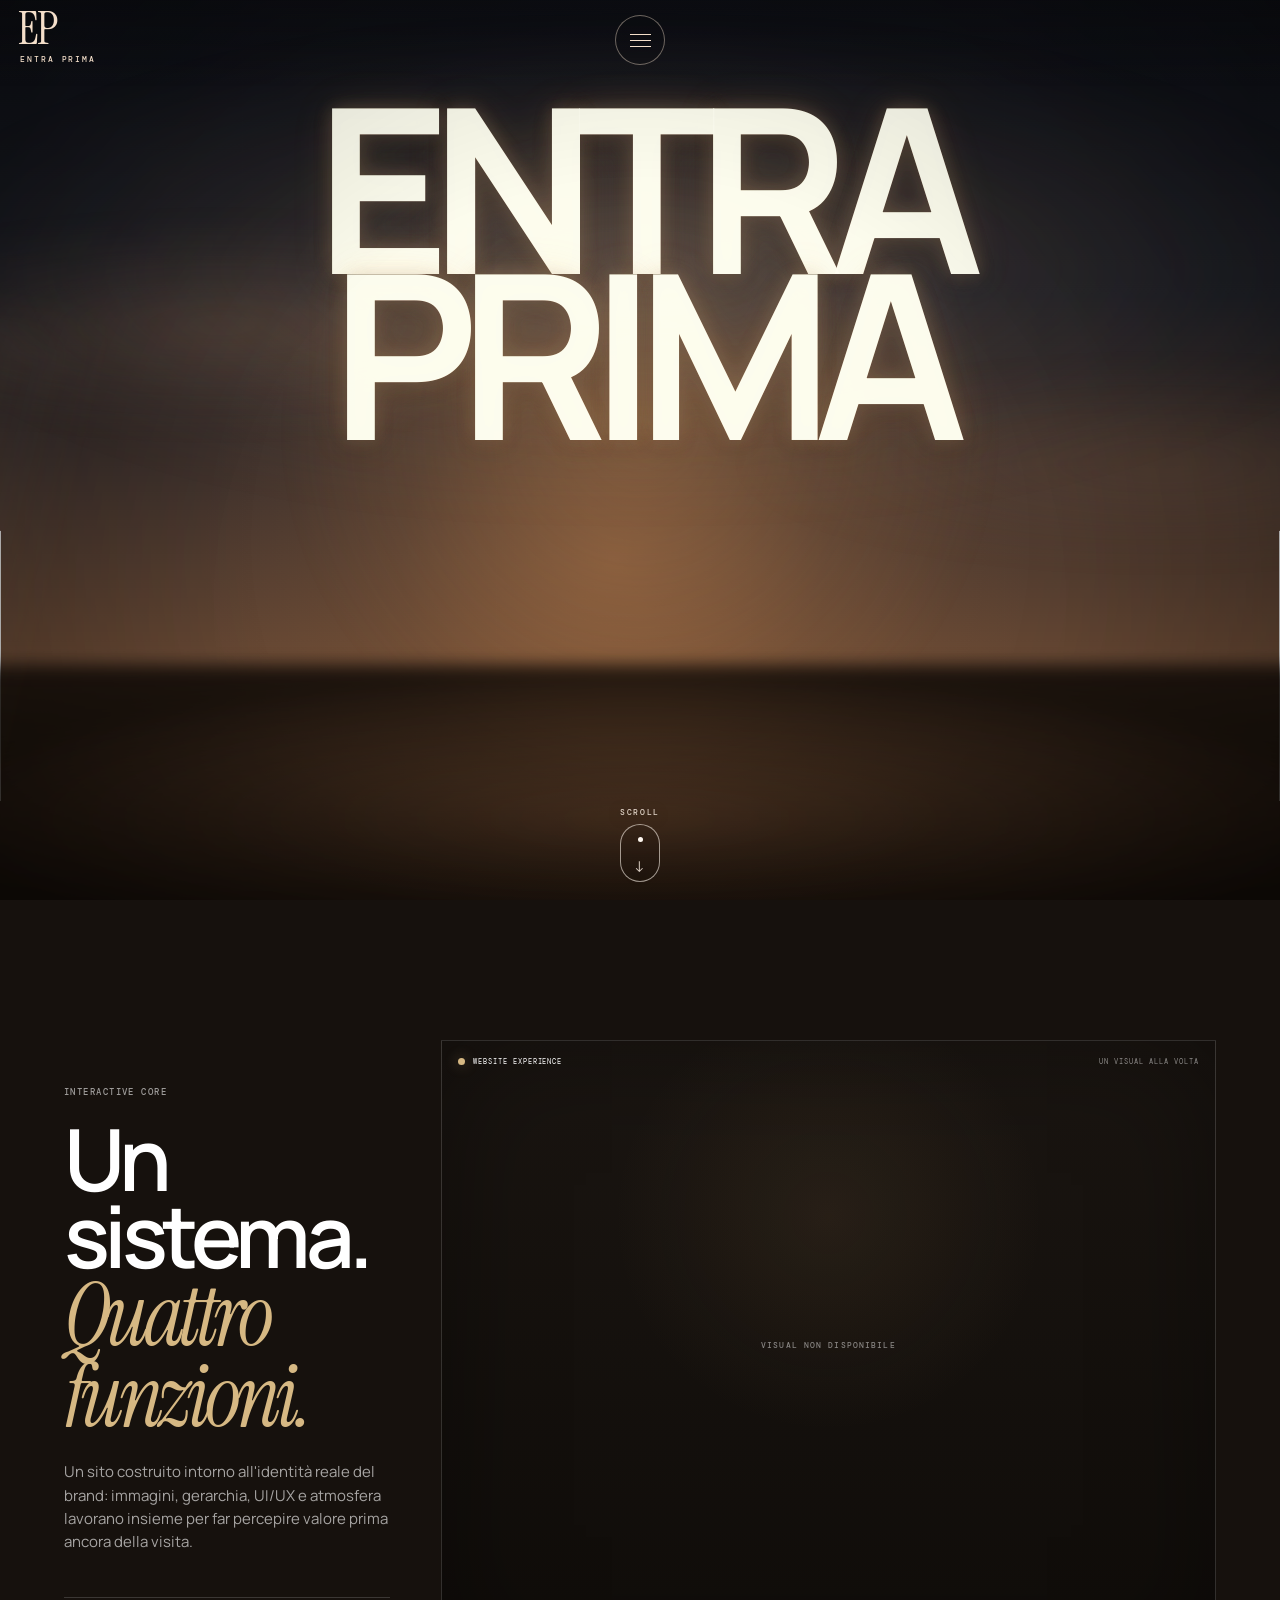
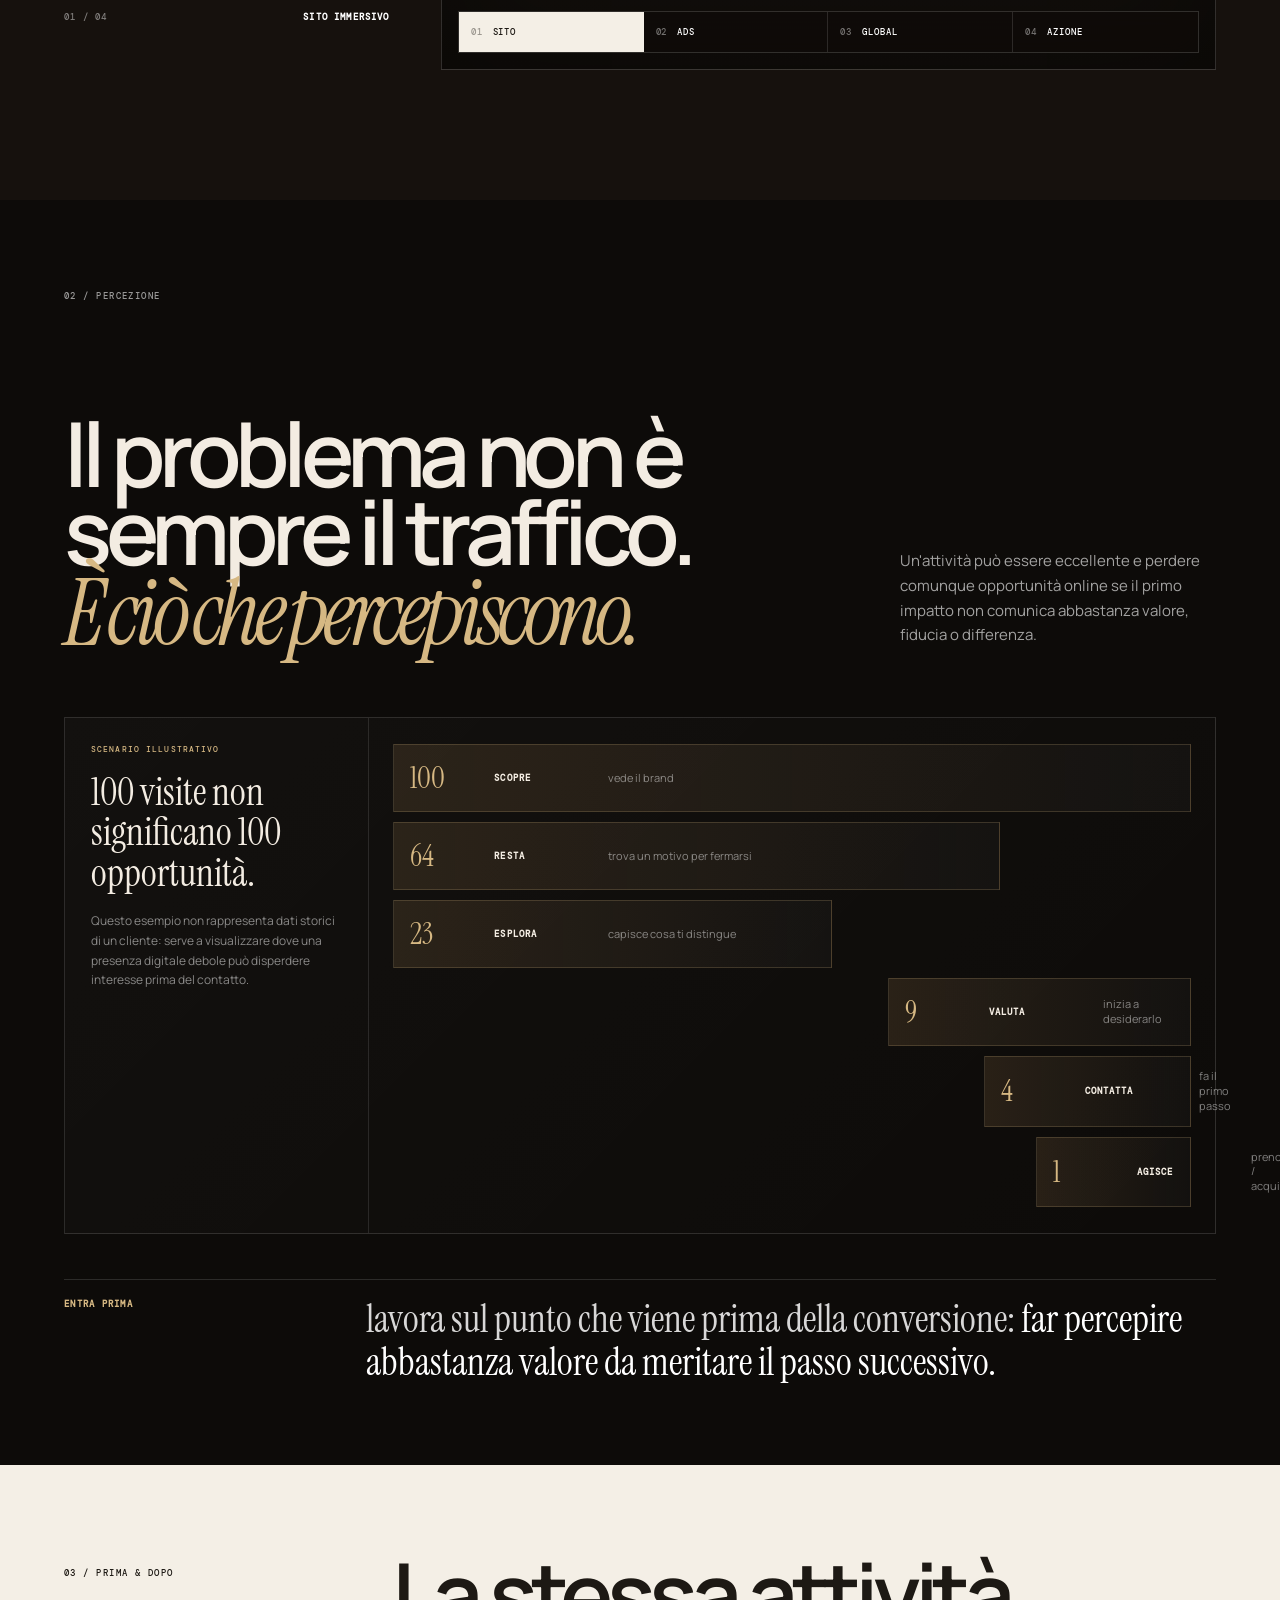
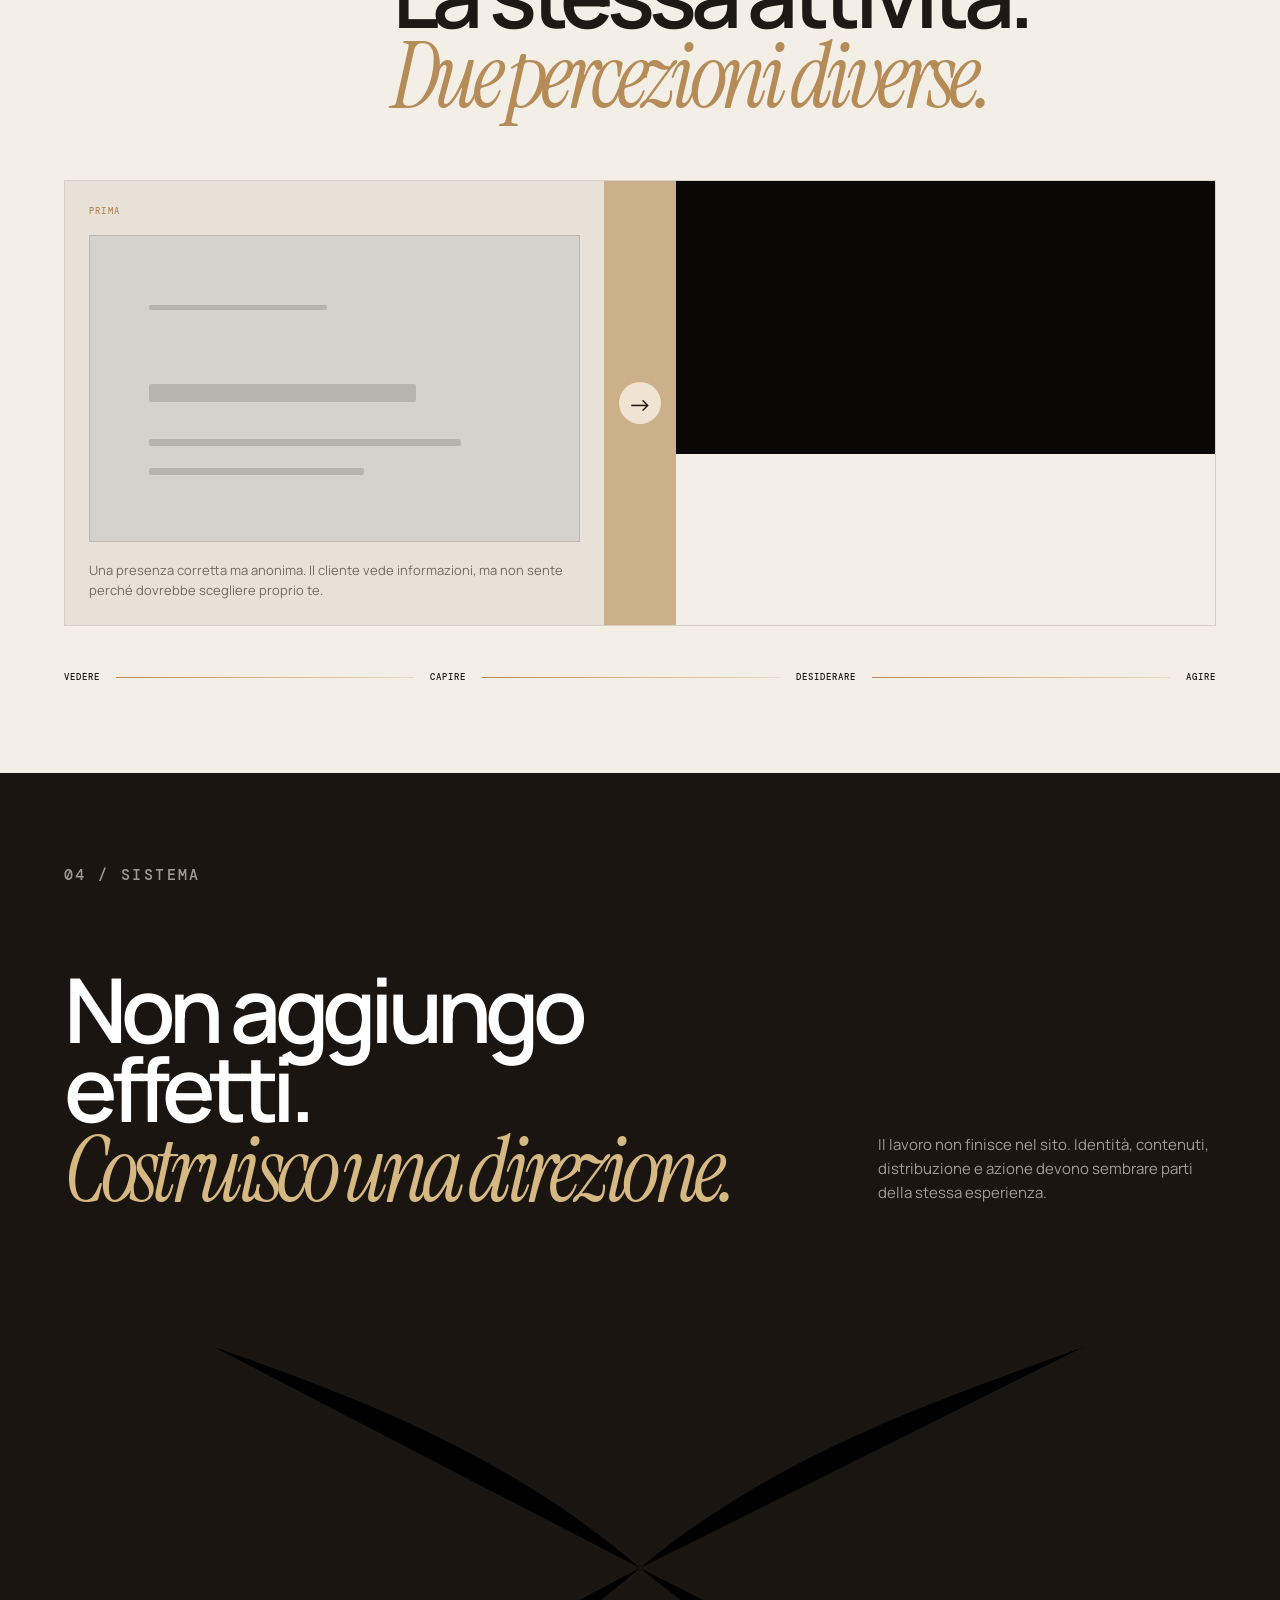
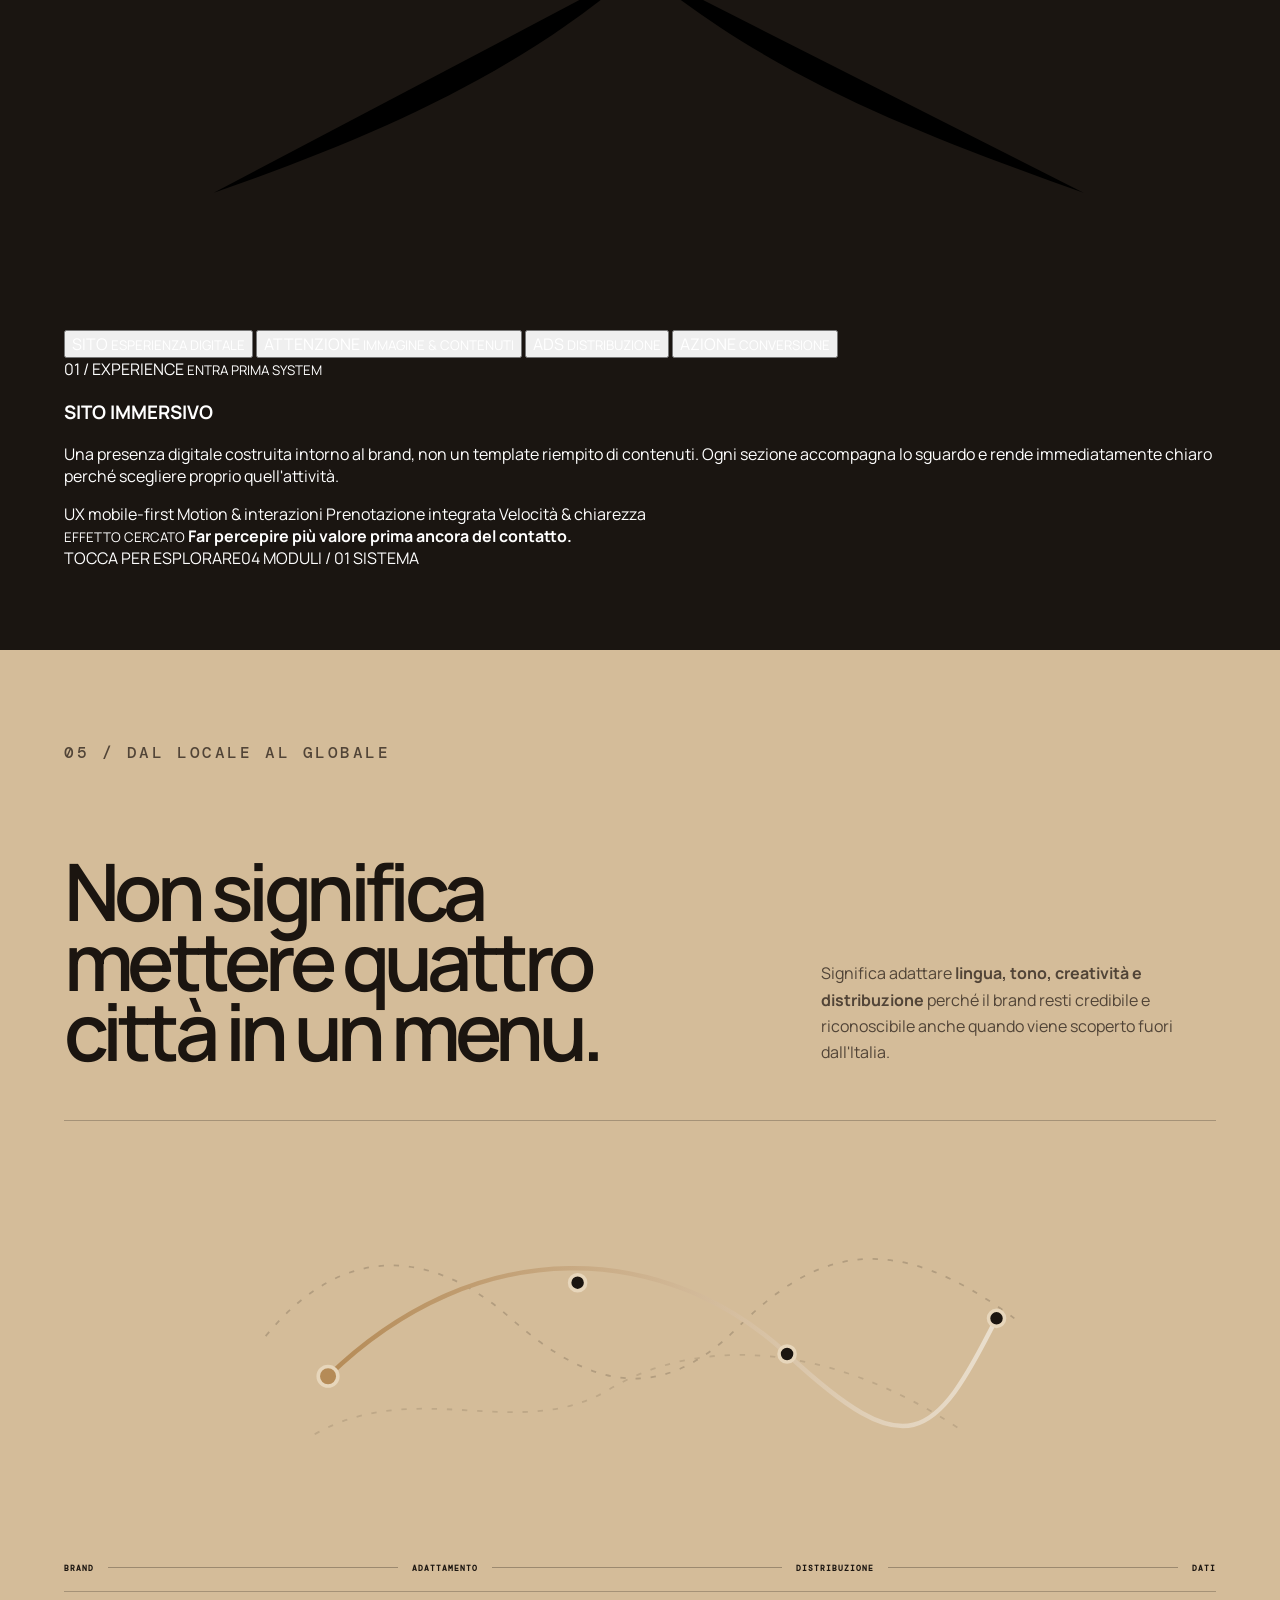
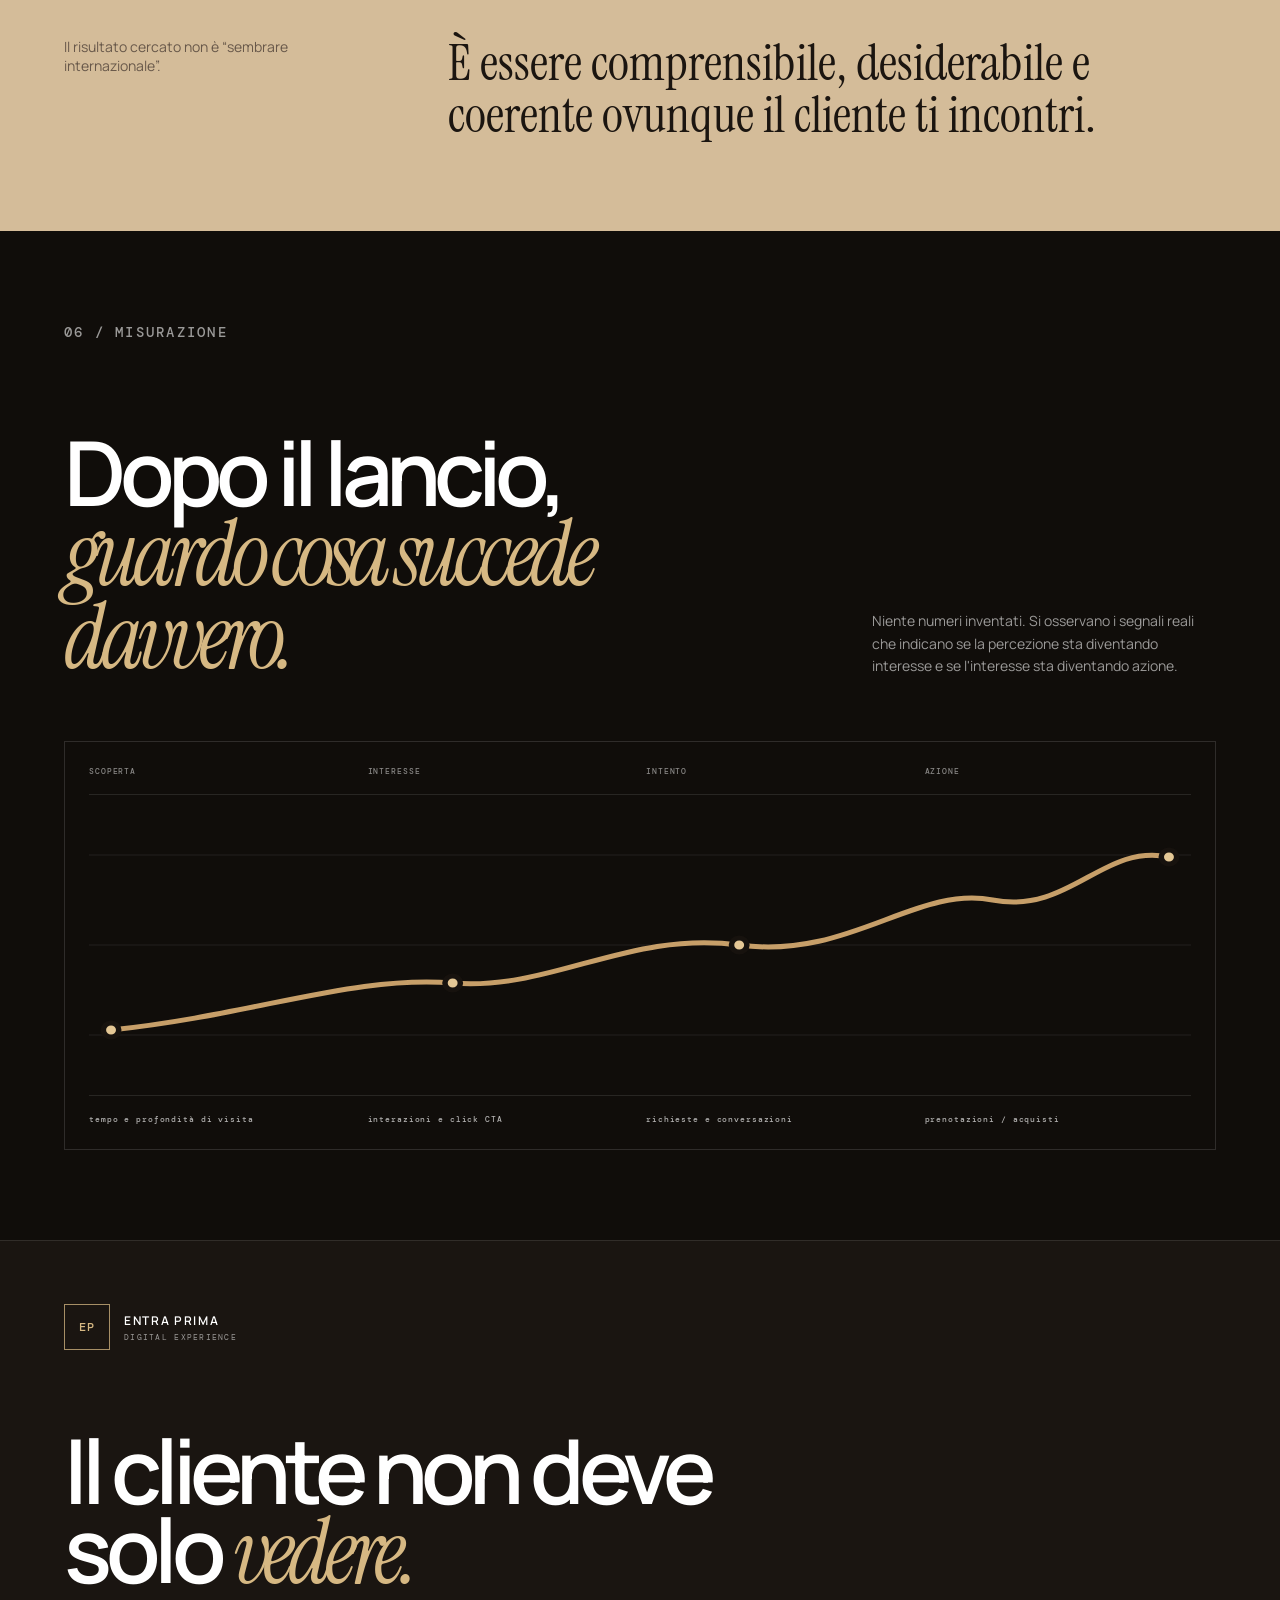
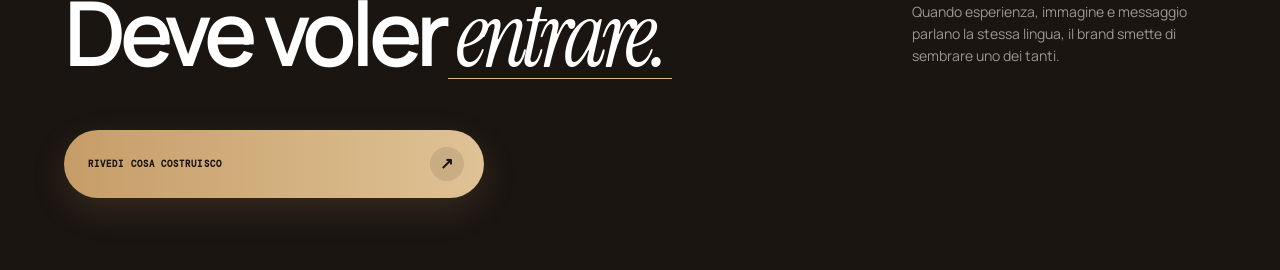
==== entra-prima-interactive-v4/index.html @ b5143c44 "feat: replace service list with interactive system atlas" ====
<!doctype html>
<html lang="it">
<head>
  <meta charset="utf-8">
  <meta name="viewport" content="width=device-width,initial-scale=1,viewport-fit=cover">
  <meta name="theme-color" content="#f6f2e9">
  <meta name="description" content="ENTRA PRIMA — siti immersivi, creatività, ADS internazionali e conversione.">
  <title>ENTRA PRIMA — Experience before arrival</title>
  <link rel="preconnect" href="https://fonts.googleapis.com">
  <link rel="preconnect" href="https://fonts.gstatic.com" crossorigin>
  <link href="https://fonts.googleapis.com/css2?family=DM+Mono:wght@300;400;500&family=Instrument+Serif:ital@0;1&family=Manrope:wght@400;500;600;700&display=swap" rel="stylesheet">
  <link rel="stylesheet" href="./styles.css">
</head>
<body>
  <header class="topbar is-over-hero">
    <a class="brand" href="#top" aria-label="ENTRA PRIMA">
      <span class="brand-mark">EP</span>
      <span class="brand-name">ENTRA PRIMA</span>
    </a>
    <div class="topbar-note"><span>DIGITAL EXPERIENCE</span><i></i><span>MILANO → WORLD</span></div>
    <button class="menu-dots" type="button" aria-expanded="false" aria-controls="menu-panel" aria-label="Apri indice">
      <span></span><span></span><span></span>
    </button>
  </header>

  <aside class="menu-panel" id="menu-panel" aria-hidden="true">
    <div class="menu-head"><span>INDICE</span><span>ENTRA PRIMA / 2026</span></div>
    <nav class="menu-links">
      <a href="#top"><span>00</span><strong>Overview</strong><small>Il primo impatto</small></a>
      <a href="#engine"><span>01</span><strong>Esperienza</strong><small>Sito / ADS / Global / Azione</small></a>
      <a href="#perception"><span>02</span><strong>Percezione</strong><small>Dove si perdono opportunità</small></a>
      <a href="#difference"><span>03</span><strong>Differenza</strong><small>Prima / Dopo ENTRA PRIMA</small></a>
      <a href="#global-story"><span>04</span><strong>Espansione</strong><small>Dal locale al riconoscibile</small></a>
      <a href="#finale"><span>05</span><strong>Impatto</strong><small>Dal vedere all'agire</small></a>
    </nav>
    <div class="menu-foot">
      <p>Non un template adattato.<br>Un sistema costruito intorno al brand.</p>
      <button type="button" data-menu-close>CHIUDI <span>×</span></button>
    </div>
  </aside>

  <main id="top">
    <section class="immersive-hero" data-immersive-hero aria-label="ENTRA PRIMA">
      <div class="immersive-hero__sky" aria-hidden="true">
        <i class="immersive-hero__cloud immersive-hero__cloud--one"></i>
        <i class="immersive-hero__cloud immersive-hero__cloud--two"></i>
        <i class="immersive-hero__glow"></i>
      </div>

      <div class="immersive-hero__word" aria-hidden="true">
        <div class="immersive-hero__word-float">
          <span>ENTRA</span>
          <span>PRIMA</span>
        </div>
      </div>

      <div class="immersive-hero__house" aria-hidden="true">
        <div class="immersive-hero__house-float">
          <img src="https://d2ol7oe51mr4n9.cloudfront.net/user_39aFzNjMLgKsNfI0IjCLA8xTUEc/5a67993d-d0b8-4005-adf7-d43a3d1e2b16.png" alt="">
        </div>
      </div>

      <div class="immersive-hero__foreground" aria-hidden="true"></div>

      <a class="immersive-hero__scroll" href="#engine" aria-label="Continua nel sito">
        <small>SCROLL</small>
        <span><i></i><b>↓</b></span>
      </a>
    </section>

    <section class="engine-section" id="engine">
      <div class="engine-copy" data-reveal>
        <p class="kicker light">INTERACTIVE CORE</p>
        <h2>Un sistema.<br><em>Quattro funzioni.</em></h2>
        <p id="mode-description">Il sito non è il contenitore finale: è il punto in cui identità, profondità e interazione diventano esperienza.</p>
        <div class="engine-mode-copy">
          <span id="mode-index">01 / 04</span>
          <strong id="mode-title">SITO IMMERSIVO</strong>
        </div>
      </div>

      <div class="engine-stage flat-stage" data-engine-stage aria-label="Visual ENTRA PRIMA">
        <div class="engine-ui">
          <div class="engine-status"><i></i><span id="engine-status-label">WEBSITE EXPERIENCE</span></div>
          <div class="engine-hint">UN VISUAL ALLA VOLTA</div>
        </div>

        <div class="flat-visual-frame">
          <div class="visual-loader" id="visual-loader">CARICAMENTO VISUAL</div>
          <img id="experience-image" alt="Visual Sito immersivo ENTRA PRIMA" decoding="async">
        </div>

        <div class="engine-modes" role="tablist" aria-label="Modalità esperienza">
          <button class="is-active" type="button" role="tab" data-mode="site"><span>01</span>SITO</button>
          <button type="button" role="tab" data-mode="ads"><span>02</span>ADS</button>
          <button type="button" role="tab" data-mode="global"><span>03</span>GLOBAL</button>
          <button type="button" role="tab" data-mode="action"><span>04</span>AZIONE</button>
        </div>
      </div>
    </section>

    <section class="perception-section" id="perception">
      <div class="perception-intro" data-reveal>
        <p class="kicker light">02 / PERCEZIONE</p>
        <h2>Il problema non è sempre il traffico.<br><em>È ciò che percepiscono.</em></h2>
        <p>Un'attività può essere eccellente e perdere comunque opportunità online se il primo impatto non comunica abbastanza valore, fiducia o differenza.</p>
      </div>

      <div class="loss-model" data-funnel data-reveal>
        <div class="loss-copy">
          <span class="micro-label">SCENARIO ILLUSTRATIVO</span>
          <strong>100 visite non significano 100 opportunità.</strong>
          <p>Questo esempio non rappresenta dati storici di un cliente: serve a visualizzare dove una presenza digitale debole può disperdere interesse prima del contatto.</p>
        </div>
        <div class="funnel-visual" aria-label="Scenario illustrativo di dispersione delle visite">
          <div class="funnel-stage" style="--stage:1;--width:100%">
            <span class="funnel-count" data-count="100">0</span>
            <b>SCOPRE</b><small>vede il brand</small>
          </div>
          <div class="funnel-stage" style="--stage:2;--width:76%">
            <span class="funnel-count" data-count="64">0</span>
            <b>RESTA</b><small>trova un motivo per fermarsi</small>
          </div>
          <div class="funnel-stage" style="--stage:3;--width:55%">
            <span class="funnel-count" data-count="23">0</span>
            <b>ESPLORA</b><small>capisce cosa ti distingue</small>
          </div>
          <div class="funnel-stage" style="--stage:4;--width:38%">
            <span class="funnel-count" data-count="9">0</span>
            <b>VALUTA</b><small>inizia a desiderarlo</small>
          </div>
          <div class="funnel-stage" style="--stage:5;--width:26%">
            <span class="funnel-count" data-count="4">0</span>
            <b>CONTATTA</b><small>fa il primo passo</small>
          </div>
          <div class="funnel-stage" style="--stage:6;--width:16%">
            <span class="funnel-count" data-count="1">0</span>
            <b>AGISCE</b><small>prenota / acquista</small>
          </div>
        </div>
      </div>

      <div class="perception-statement" data-reveal>
        <span>ENTRA PRIMA</span>
        <p>lavora sul punto che viene prima della conversione: <strong>far percepire abbastanza valore da meritare il passo successivo.</strong></p>
      </div>
    </section>

    <section class="difference-section" id="difference">
      <div class="difference-head" data-reveal>
        <p class="kicker">03 / PRIMA & DOPO</p>
        <h2>La stessa attività.<br><em>Due percezioni diverse.</em></h2>
      </div>

      <div class="before-after" data-reveal>
        <article class="before-panel">
          <span class="ba-label">PRIMA</span>
          <div class="generic-screen">
            <span class="generic-nav"></span>
            <span class="generic-title"></span>
            <span class="generic-copy"></span>
            <span class="generic-copy short"></span>
            <span class="generic-button"></span>
          </div>
          <p>Una presenza corretta ma anonima. Il cliente vede informazioni, ma non sente perché dovrebbe scegliere proprio te.</p>
        </article>

        <div class="ba-axis" aria-hidden="true">
          <span>→</span>
        </div>

        <article class="after-panel after-panel--video-only">
          <div class="after-video-only">
            <video
              src="https://d2ol7oe51mr4n9.cloudfront.net/user_39aFzNjMLgKsNfI0IjCLA8xTUEc/f4edb58c-a2a3-4638-a765-0e683483fbd3.mp4"
              autoplay
              muted
              loop
              playsinline
              webkit-playsinline
              preload="auto"
              disablepictureinpicture
              disableremoteplayback
              aria-label="Esperienza web immersiva ENTRA PRIMA"
            ></video>
          </div>
        </article>
      </div>

      <div class="difference-line" data-reveal>
        <span>VEDERE</span><i></i><span>CAPIRE</span><i></i><span>DESIDERARE</span><i></i><span>AGIRE</span>
      </div>
    </section>

    <section class="brand-system-section" id="brand-system">
      <div class="brand-system-copy" data-reveal>
        <p class="kicker light">04 / SISTEMA</p>
        <h2>Non aggiungo effetti.<br><em>Costruisco una direzione.</em></h2>
        <p>Il lavoro non finisce nel sito. Identità, contenuti, distribuzione e azione devono sembrare parti della stessa esperienza.</p>
      </div>

      <div class="system-atlas" data-system-atlas data-reveal>
        <div class="system-atlas__ambient" aria-hidden="true"></div>

        <svg class="system-atlas__links" viewBox="0 0 1000 620" preserveAspectRatio="none" aria-hidden="true">
          <path d="M500 310 C390 215 265 165 130 118"/>
          <path d="M500 310 C620 210 755 166 885 118"/>
          <path d="M500 310 C390 405 265 458 130 505"/>
          <path d="M500 310 C620 410 755 458 885 505"/>
        </svg>

        <button class="system-node system-node--site is-active" type="button" data-system-node="site" aria-pressed="true">
          <span>SITO</span>
          <small>ESPERIENZA DIGITALE</small>
        </button>

        <button class="system-node system-node--attention" type="button" data-system-node="attention" aria-pressed="false">
          <span>ATTENZIONE</span>
          <small>IMMAGINE & CONTENUTI</small>
        </button>

        <button class="system-node system-node--ads" type="button" data-system-node="ads" aria-pressed="false">
          <span>ADS</span>
          <small>DISTRIBUZIONE</small>
        </button>

        <button class="system-node system-node--action" type="button" data-system-node="action" aria-pressed="false">
          <span>AZIONE</span>
          <small>CONVERSIONE</small>
        </button>

        <article class="system-core" data-system-core>
          <div class="system-core__head">
            <span data-system-index>01 / EXPERIENCE</span>
            <i></i>
            <small>ENTRA PRIMA SYSTEM</small>
          </div>

          <h3 data-system-title>SITO IMMERSIVO</h3>
          <p data-system-description>Una presenza digitale costruita intorno al brand, non un template riempito di contenuti. Ogni sezione accompagna lo sguardo e rende immediatamente chiaro perché scegliere proprio quell'attività.</p>

          <div class="system-core__details" data-system-details>
            <span>UX mobile-first</span>
            <span>Motion & interazioni</span>
            <span>Prenotazione integrata</span>
            <span>Velocità & chiarezza</span>
          </div>

          <div class="system-core__outcome">
            <small>EFFETTO CERCATO</small>
            <strong data-system-outcome>Far percepire più valore prima ancora del contatto.</strong>
          </div>

          <div class="system-core__pulse" aria-hidden="true"><i></i><i></i><i></i></div>
        </article>

        <div class="system-atlas__hint" aria-hidden="true">
          <span>TOCCA PER ESPLORARE</span><i></i><span>04 MODULI / 01 SISTEMA</span>
        </div>
      </div>
    </section>

    <section class="global-story-section" id="global-story">
      <div class="global-story-copy" data-reveal>
        <p class="kicker">05 / DAL LOCALE AL GLOBALE</p>
        <h2>Non significa mettere quattro città in un menu.</h2>
        <p>Significa adattare <strong>lingua, tono, creatività e distribuzione</strong> perché il brand resti credibile e riconoscibile anche quando viene scoperto fuori dall'Italia.</p>
      </div>

      <div class="global-diagram" data-global-diagram data-reveal>
        <svg viewBox="0 0 1000 460" role="img" aria-label="Percorso di espansione internazionale del brand">
          <defs>
            <linearGradient id="route" x1="0" x2="1">
              <stop offset="0" stop-color="#b58b57"/>
              <stop offset="1" stop-color="#eadfce"/>
            </linearGradient>
          </defs>
          <path class="world-line" d="M80 210 C170 100 270 115 355 190 S520 290 610 200 785 90 920 190"/>
          <path class="world-line secondary" d="M135 320 C250 255 365 330 465 270 S710 215 860 315"/>
          <path class="route-line" d="M150 255 C320 90 530 105 665 230 S830 330 900 190"/>
          <circle class="route-node origin" cx="150" cy="255" r="11"/>
          <circle class="route-node" cx="430" cy="150" r="9"/>
          <circle class="route-node" cx="665" cy="230" r="9"/>
          <circle class="route-node" cx="900" cy="190" r="9"/>
        </svg>
        <div class="global-caption">
          <strong>BRAND</strong><span>→</span><strong>ADATTAMENTO</strong><span>→</span><strong>DISTRIBUZIONE</strong><span>→</span><strong>DATI</strong>
        </div>

        <div class="global-mobile-steps" aria-label="Percorso di espansione internazionale">
          <article><span>01</span><strong>BRAND</strong><small>Identità e posizionamento di partenza.</small></article>
          <article><span>02</span><strong>ADATTAMENTO</strong><small>Lingua, tono e creatività per il mercato.</small></article>
          <article><span>03</span><strong>DISTRIBUZIONE</strong><small>Il messaggio raggiunge il pubblico giusto.</small></article>
          <article><span>04</span><strong>DATI</strong><small>Si osserva cosa genera interesse e azione.</small></article>
        </div>
      </div>

      <div class="global-impact" data-reveal>
        <p>Il risultato cercato non è “sembrare internazionale”.</p>
        <strong>È essere comprensibile, desiderabile e coerente ovunque il cliente ti incontri.</strong>
      </div>
    </section>

    <section class="measurement-section" id="measurement">
      <div class="measurement-copy" data-reveal>
        <p class="kicker light">06 / MISURAZIONE</p>
        <h2>Dopo il lancio,<br><em>guardo cosa succede davvero.</em></h2>
        <p>Niente numeri inventati. Si osservano i segnali reali che indicano se la percezione sta diventando interesse e se l'interesse sta diventando azione.</p>
      </div>

      <div class="signal-chart" data-chart data-reveal>
        <div class="signal-axis"><span>SCOPERTA</span><span>INTERESSE</span><span>INTENTO</span><span>AZIONE</span></div>
        <svg viewBox="0 0 1000 300" preserveAspectRatio="none" aria-hidden="true">
          <path class="chart-grid" d="M0 60 H1000 M0 150 H1000 M0 240 H1000"/>
          <path class="chart-line" d="M20 235 C150 220 240 180 330 188 S490 135 590 150 750 90 820 105 920 48 980 62"/>
          <circle class="chart-dot" cx="20" cy="235" r="7"/>
          <circle class="chart-dot" cx="330" cy="188" r="7"/>
          <circle class="chart-dot" cx="590" cy="150" r="7"/>
          <circle class="chart-dot" cx="980" cy="62" r="7"/>
        </svg>
        <div class="signal-metrics">
          <span>tempo e profondità di visita</span>
          <span>interazioni e click CTA</span>
          <span>richieste e conversazioni</span>
          <span>prenotazioni / acquisti</span>
        </div>
      </div>

      <div class="signal-mobile" aria-label="Segnali osservati dopo il lancio">
        <article style="--signal:42%">
          <span>01</span><div><strong>SCOPERTA</strong><small>Tempo e profondità di visita</small></div><i></i>
        </article>
        <article style="--signal:61%">
          <span>02</span><div><strong>INTERESSE</strong><small>Interazioni e click sulle CTA</small></div><i></i>
        </article>
        <article style="--signal:78%">
          <span>03</span><div><strong>INTENTO</strong><small>Richieste e conversazioni</small></div><i></i>
        </article>
        <article style="--signal:92%">
          <span>04</span><div><strong>AZIONE</strong><small>Prenotazioni e acquisti</small></div><i></i>
        </article>
      </div>
    </section>

    <section class="finale-section" id="finale">
      <div class="finale-logo" data-reveal>
        <span class="finale-mark">EP</span>
        <div><strong>ENTRA PRIMA</strong><small>DIGITAL EXPERIENCE</small></div>
      </div>

      <div class="finale-copy" data-reveal>
        <h2>Il cliente non deve solo <em>vedere.</em><br>Deve voler <span>entrare.</span></h2>
        <p>Quando esperienza, immagine e messaggio parlano la stessa lingua, il brand smette di sembrare uno dei tanti.</p>
      </div>

      <a class="finale-cta" href="#engine" data-reveal>
        <span>RIVEDI COSA COSTRUISCO</span>
        <i>↗</i>
      </a>
    </section>

  </main>

  <script type="module" src="./script.js"></script>
</body>
</html>
---- entra-prima-interactive-v4/styles.css ----
:root{
  --paper:#f4efe6;
  --paper2:#fbf8f2;
  --ink:#1d1914;
  --ink2:#2b241b;
  --brown:#2b2118;
  --brown2:#16110d;
  --brass:#b58b57;
  --brass2:#d6b883;
  --olive:#78806b;
  --cream:#eadfce;
  --muted:#756a5d;
  --line:rgba(35,27,20,.14);
  --lightline:rgba(255,255,255,.16);
  --ease:cubic-bezier(.22,.8,.2,1);
  --header:72px
}
*{box-sizing:border-box}
html{background:var(--paper);color:var(--ink);scroll-behavior:smooth;overflow-x:clip}
body{margin:0;background:var(--paper);font-family:Manrope,system-ui,sans-serif;overflow-x:clip;color:var(--ink)}
body.menu-open{overflow:hidden}
a{color:inherit;text-decoration:none}
button{font:inherit;color:inherit}
::selection{background:var(--brass);color:#fff}

.topbar{position:fixed;z-index:90;top:0;left:0;right:0;height:var(--header);display:grid;grid-template-columns:1fr auto 1fr;align-items:center;padding:0 26px;border-bottom:1px solid var(--line);background:rgba(244,239,230,.9);backdrop-filter:blur(18px);-webkit-backdrop-filter:blur(18px)}
.brand{display:flex;align-items:center;gap:12px;width:max-content}
.brand-mark{width:36px;height:36px;background:var(--ink);color:#fff;display:grid;place-items:center;font:500 10px DM Mono,monospace;letter-spacing:.08em}
.brand-name{font-size:12px;font-weight:700;letter-spacing:.1em}
.topbar-note{display:flex;align-items:center;gap:12px;font:400 9px DM Mono,monospace;letter-spacing:.14em}
.topbar-note i{width:34px;height:1px;background:var(--ink);opacity:.28}
.menu-dots{justify-self:end;width:44px;height:44px;border:1px solid var(--line);background:transparent;display:flex;align-items:center;justify-content:center;gap:4px;cursor:pointer;border-radius:50%;transition:background .25s var(--ease),color .25s var(--ease),transform .25s var(--ease)}
.menu-dots span{width:4px;height:4px;border-radius:50%;background:currentColor}
.menu-dots:hover{background:var(--ink);color:#fff;transform:rotate(90deg)}

.menu-panel{position:fixed;inset:0;z-index:100;background:var(--brown2);color:#fff;padding:28px 30px 30px;display:grid;grid-template-rows:auto 1fr auto;opacity:0;visibility:hidden;transform:translateY(-18px);transition:opacity .35s var(--ease),transform .35s var(--ease),visibility .35s}
.menu-open .menu-panel{opacity:1;visibility:visible;transform:none}
.menu-head,.menu-foot{display:flex;justify-content:space-between;align-items:flex-start;font:400 9px DM Mono,monospace;letter-spacing:.14em}
.menu-links{display:grid;align-content:center;margin:auto 0}
.menu-links a{display:grid;grid-template-columns:54px minmax(220px,1fr) minmax(180px,.65fr);align-items:baseline;gap:18px;padding:16px 0;border-bottom:1px solid var(--lightline);transition:padding-left .25s var(--ease),color .25s var(--ease)}
.menu-links a:first-child{border-top:1px solid var(--lightline)}
.menu-links a span{font:400 10px DM Mono,monospace;opacity:.5}
.menu-links a strong{font:600 clamp(30px,4.6vw,68px)/1 Manrope,sans-serif;letter-spacing:-.05em}
.menu-links a small{font:400 11px/1.4 DM Mono,monospace;opacity:.6;text-transform:uppercase}
.menu-links a:hover{padding-left:14px;color:var(--brass2)}
.menu-foot{align-items:flex-end}
.menu-foot p{font:400 clamp(18px,2vw,28px)/1.15 Instrument Serif,serif;margin:0}
.menu-foot button{border:0;background:transparent;color:#fff;font:500 10px DM Mono,monospace;letter-spacing:.12em;cursor:pointer}
.menu-foot button span{font-size:24px;vertical-align:-2px;margin-left:12px}

main{padding-top:var(--header)}
.hero{min-height:calc(100svh - var(--header));display:grid;grid-template-columns:minmax(0,1.42fr) minmax(270px,.58fr);gap:5vw;padding:9vh 5vw 6vh;border-bottom:1px solid var(--line);position:relative}
.hero:after{content:"";position:absolute;width:42vw;height:42vw;border-radius:50%;background:radial-gradient(circle,rgba(214,184,131,.38) 0,rgba(214,184,131,0) 68%);right:-15vw;top:-14vw;pointer-events:none}
.kicker{font:500 9px DM Mono,monospace;letter-spacing:.16em;margin:0 0 22px;text-transform:uppercase}
.kicker.light{color:rgba(255,255,255,.58)}
.hero h1{font:600 clamp(72px,10.5vw,168px)/.82 Manrope,sans-serif;letter-spacing:-.075em;margin:0;max-width:1100px}
.hero h1 em{font-family:Instrument Serif,serif;font-weight:400;color:var(--brass)}
.hero-intro{font-size:clamp(15px,1.25vw,19px);line-height:1.55;max-width:670px;color:var(--muted);margin:34px 0 28px}
.text-link{display:flex;gap:18px;align-items:center;width:max-content;border-bottom:1px solid var(--ink);padding-bottom:8px;font:500 10px DM Mono,monospace;letter-spacing:.12em}
.text-link span{font-size:16px}
.hero-side{align-self:end;border-top:1px solid var(--line);padding-top:16px;position:relative;z-index:2}
.hero-side-index{display:flex;justify-content:space-between;font:500 9px DM Mono,monospace;letter-spacing:.13em}
.hero-side p{font:400 clamp(18px,2vw,30px)/1.15 Instrument Serif,serif;margin:40px 0 0;max-width:360px}

.engine-section{background:var(--brown2);color:#fff;padding:8vh 5vw 7vh;display:grid;grid-template-columns:minmax(260px,.42fr) minmax(0,1fr);gap:4vw;min-height:100svh;align-items:center}
.engine-copy{align-self:center}
.engine-copy h2{font:600 clamp(52px,6.7vw,102px)/.9 Manrope,sans-serif;letter-spacing:-.065em;margin:0 0 24px}
.engine-copy h2 em{font-family:Instrument Serif,serif;font-weight:400;color:var(--brass2)}
.engine-copy>p:not(.kicker){font-size:15px;line-height:1.55;color:rgba(255,255,255,.62);max-width:460px}
.engine-mode-copy{margin-top:44px;border-top:1px solid var(--lightline);padding-top:13px;display:flex;justify-content:space-between;gap:20px;font:500 9px DM Mono,monospace;letter-spacing:.13em}
.engine-mode-copy span{opacity:.45}

.engine-stage{height:min(78vh,780px);min-height:590px;border:1px solid rgba(255,255,255,.14);position:relative;overflow:hidden;background:
radial-gradient(circle at 66% 24%,rgba(181,139,87,.14),transparent 34%),
linear-gradient(180deg,#1a1511 0%,#0e0b09 100%);touch-action:pan-y}
.engine-stage:before{content:"";position:absolute;inset:0;background:linear-gradient(180deg,rgba(255,255,255,.025),transparent 22%,transparent 78%,rgba(255,255,255,.018));pointer-events:none}
.engine-stage:after{content:"";position:absolute;inset:0;box-shadow:inset 0 0 120px rgba(0,0,0,.36);pointer-events:none}
#experience-canvas{width:100%;height:100%;display:block;touch-action:pan-y;position:relative;z-index:1}
.engine-ui{position:absolute;top:16px;left:16px;right:16px;z-index:4;display:flex;justify-content:space-between;font:400 7px DM Mono,monospace;letter-spacing:.14em;pointer-events:none}
.engine-status{display:flex;align-items:center;gap:8px}
.engine-status i{width:7px;height:7px;background:var(--brass2);border-radius:50%;box-shadow:0 0 14px rgba(214,184,131,.55)}
.engine-hint{opacity:.5}
.engine-modes{position:absolute;left:16px;right:16px;bottom:16px;z-index:5;display:grid;grid-template-columns:repeat(4,1fr);border:1px solid rgba(255,255,255,.15);background:rgba(16,12,9,.74);backdrop-filter:blur(12px)}
.engine-modes button{border:0;border-right:1px solid rgba(255,255,255,.13);background:transparent;color:#fff;padding:14px 12px;text-align:left;font:500 9px DM Mono,monospace;letter-spacing:.1em;cursor:pointer;transition:background .22s var(--ease),color .22s var(--ease)}
.engine-modes button:last-child{border-right:0}
.engine-modes button span{opacity:.42;margin-right:10px}
.engine-modes button.is-active{background:var(--paper);color:var(--ink)}

.explainer{padding:11vh 5vw 10vh;background:var(--paper)}
.section-label{display:flex;gap:14px;align-items:center;font:500 9px DM Mono,monospace;letter-spacing:.14em;border-bottom:1px solid var(--line);padding-bottom:14px}
.section-label span{opacity:.4}
.section-heading{display:grid;grid-template-columns:1.3fr .7fr;gap:7vw;align-items:end;padding:7vh 0}
.section-heading h2,.attention-copy h2,.global-head h2,.conversion-copy h2,.process-title h2{font:600 clamp(52px,7.2vw,112px)/.88 Manrope,sans-serif;letter-spacing:-.07em;margin:0}
.section-heading h2 em,.attention-copy h2 em,.global-head h2 em,.conversion-copy h2 em,.process-title h2 em{font-family:Instrument Serif,serif;font-weight:400}
.section-heading p,.global-head>p,.conversion-copy>p{font-size:clamp(15px,1.25vw,19px);line-height:1.55;color:var(--muted);margin:0 0 6px}
.detail-grid{display:grid;grid-template-columns:repeat(4,1fr);border-top:1px solid var(--line);border-left:1px solid var(--line)}
.detail-grid article{min-height:270px;border-right:1px solid var(--line);border-bottom:1px solid var(--line);padding:22px;display:flex;flex-direction:column;background:rgba(255,255,255,.14)}
.detail-no{font:400 9px DM Mono,monospace;opacity:.45}
.detail-grid h3{font-size:20px;margin:auto 0 12px}
.detail-grid p{font-size:13px;line-height:1.5;color:var(--muted);margin:0}

.attention-section{background:#d7c1a0;padding:10vh 5vw;display:grid;grid-template-columns:.38fr 1fr;gap:7vw;align-items:start}
.attention-number{display:flex;align-items:flex-end;gap:12px;position:sticky;top:110px}
.attention-number strong{font:600 clamp(96px,13vw,220px)/.72 Manrope,sans-serif;letter-spacing:-.08em;color:var(--ink)}
.attention-number span{font:500 10px DM Mono,monospace;margin-bottom:10px}
.attention-copy{padding-top:2vh}
.attention-copy h2{color:var(--ink)}
.attention-copy h2 em{color:#8c5d32}
.attention-copy>p:last-child{font-size:16px;line-height:1.55;max-width:620px;color:#564a3d}
.attention-strip{grid-column:1/-1;display:grid;grid-template-columns:1fr auto 1fr auto 1fr;gap:20px;align-items:center;border-top:1px solid rgba(35,27,20,.22);padding-top:20px;margin-top:5vh}
.attention-strip div{display:grid;gap:5px}
.attention-strip span{font:400 8px DM Mono,monospace;opacity:.5}
.attention-strip strong{font-size:18px}
.attention-strip small{font-size:12px;color:#625445}
.attention-strip i{font-style:normal;opacity:.35}

.global-section{background:#1a1511;color:#fff;padding:10vh 5vw}
.global-head{display:grid;grid-template-columns:1.15fr .55fr;gap:7vw;align-items:end}
.global-head h2 em{color:var(--brass2)}
.global-head>p{color:rgba(255,255,255,.6)}
.market-lab{margin-top:7vh;border:1px solid var(--lightline);display:grid;grid-template-columns:160px minmax(0,1fr) 250px;min-height:600px;background:#221a14}
.market-tabs{border-right:1px solid var(--lightline);display:flex;flex-direction:column}
.market-tabs button{flex:1;border:0;border-bottom:1px solid var(--lightline);background:transparent;color:#fff;text-align:left;padding:18px;font:500 9px DM Mono,monospace;letter-spacing:.12em;cursor:pointer;transition:background .2s var(--ease),color .2s var(--ease)}
.market-tabs button:last-child{border-bottom:0}
.market-tabs button.is-active{background:var(--cream);color:var(--ink)}
.market-creative{display:flex;flex-direction:column;min-width:0;background:#ece3d5;color:var(--ink);position:relative;overflow:hidden}
.market-creative:after{content:"";position:absolute;width:46%;aspect-ratio:1;border-radius:50%;background:rgba(181,139,87,.58);right:-15%;top:18%;mix-blend-mode:multiply;opacity:.9}
.creative-meta{display:flex;justify-content:space-between;padding:16px 18px;border-bottom:1px solid var(--line);font:400 8px DM Mono,monospace;letter-spacing:.12em;position:relative;z-index:2}
.creative-body{padding:8vh 6vw 4vh;position:relative;z-index:2}
.creative-body small{font:500 9px DM Mono,monospace;letter-spacing:.14em}
.creative-body strong{display:block;font:600 clamp(56px,6.2vw,100px)/.87 Manrope,sans-serif;letter-spacing:-.065em;margin:22px 0}
.creative-body p{font-size:14px;line-height:1.5;max-width:420px}
.creative-cta{margin:auto 18px 18px;padding:14px;border:1px solid var(--ink);display:flex;justify-content:space-between;font:500 9px DM Mono,monospace;letter-spacing:.12em;position:relative;z-index:2}
.market-notes{display:flex;flex-direction:column;border-left:1px solid var(--lightline)}
.market-notes div{flex:1;padding:18px;border-bottom:1px solid var(--lightline);display:flex;flex-direction:column;justify-content:space-between}
.market-notes div:last-child{border-bottom:0}
.market-notes span{font:400 8px DM Mono,monospace;opacity:.5}
.market-notes b{font:500 11px DM Mono,monospace;line-height:1.5}

.conversion-section{padding:11vh 5vw 12vh;background:var(--paper2)}
.conversion-copy{display:grid;grid-template-columns:1.2fr .55fr;gap:7vw;align-items:end}
.conversion-copy .kicker{grid-column:1/-1}
.conversion-copy h2 em{color:var(--brass)}
.conversion-flow{margin-top:8vh;display:grid;grid-template-columns:1fr auto 1fr auto 1fr auto 1fr;gap:18px;align-items:center}
.conversion-flow div{border-top:2px solid var(--ink);padding-top:16px;min-height:140px;display:flex;flex-direction:column}
.conversion-flow span{font:400 8px DM Mono,monospace;opacity:.4}
.conversion-flow strong{font-size:18px;margin:auto 0 4px}
.conversion-flow small{font-size:12px;color:var(--muted)}
.conversion-flow>b{font-size:22px;font-weight:400;opacity:.25}

.process-section{background:#9a7650;color:#17120e;padding:10vh 5vw 7vh}
.process-title{display:grid;grid-template-columns:.45fr 1fr}
.process-title .kicker{padding-top:12px}
.process-title h2 em{color:#f6eee3}
.process-steps{display:grid;grid-template-columns:repeat(4,1fr);margin-top:8vh;border-top:1px solid rgba(23,18,14,.28);border-left:1px solid rgba(23,18,14,.28)}
.process-steps article{min-height:260px;padding:20px;border-right:1px solid rgba(23,18,14,.28);border-bottom:1px solid rgba(23,18,14,.28);display:flex;flex-direction:column}
.process-steps span{font:500 8px DM Mono,monospace;opacity:.55}
.process-steps h3{font-size:18px;margin:auto 0 10px}
.process-steps p{font-size:13px;line-height:1.5;margin:0;max-width:250px}
.end-statement{margin-top:12vh;border-top:1px solid rgba(23,18,14,.32);padding-top:20px;display:grid;grid-template-columns:.3fr 1fr;gap:5vw}
.end-statement small{font:500 8px DM Mono,monospace;letter-spacing:.12em}
.end-statement strong{font:600 clamp(48px,6.8vw,108px)/.88 Manrope,sans-serif;letter-spacing:-.07em}
.end-statement em{font-family:Instrument Serif,serif;font-weight:400;color:#f5eadc}

[data-reveal]{opacity:0;transform:translateY(16px);transition:opacity .6s var(--ease),transform .6s var(--ease)}
[data-reveal].is-visible{opacity:1;transform:none}

@media (max-width:980px){
  .topbar-note{display:none}
  .topbar{grid-template-columns:1fr auto}
  .hero{grid-template-columns:1fr}.hero-side{max-width:500px}
  .engine-section{grid-template-columns:1fr}
  .engine-copy{display:grid;grid-template-columns:1fr 1fr;gap:25px}
  .engine-copy h2{grid-column:1/-1}
  .engine-copy>p:not(.kicker){margin:0}
  .engine-mode-copy{margin-top:0}
  .section-heading,.global-head,.conversion-copy{grid-template-columns:1fr}
  .detail-grid{grid-template-columns:repeat(2,1fr)}
  .attention-section{grid-template-columns:1fr}
  .attention-number{position:static}
  .market-lab{grid-template-columns:120px 1fr}
  .market-notes{grid-column:1/-1;border-left:0;border-top:1px solid var(--lightline);display:grid;grid-template-columns:repeat(3,1fr)}
  .market-notes div{border-right:1px solid var(--lightline);border-bottom:0}
  .process-title{grid-template-columns:1fr}
  .process-steps{grid-template-columns:repeat(2,1fr)}
  .end-statement{grid-template-columns:1fr}
}
@media (max-width:720px){
  :root{--header:64px}
  .topbar{padding:0 14px}
  .brand-name{font-size:10px}
  .brand-mark{width:32px;height:32px}
  .menu-dots{width:38px;height:38px}
  .menu-panel{padding:18px 16px 20px}
  .menu-head span:last-child{display:none}
  .menu-links a{grid-template-columns:36px 1fr;padding:13px 0;gap:8px}
  .menu-links a strong{font-size:34px}
  .menu-links a small{grid-column:2;font-size:7px}
  .menu-foot p{font-size:18px}
  .menu-foot button{font-size:8px}
  .hero{min-height:auto;padding:8vh 16px 7vh;gap:60px}
  .hero h1{font-size:clamp(68px,20.5vw,92px);line-height:.83}
  .hero-intro{font-size:14px;margin-top:25px}
  .hero-side p{font-size:23px}
  .engine-section{padding:7vh 0 6vh;display:block}
  .engine-copy{display:block;padding:0 16px}
  .engine-copy h2{font-size:56px}
  .engine-copy>p:not(.kicker){font-size:13px}
  .engine-mode-copy{margin:28px 0 20px}
  .engine-stage{height:72svh;min-height:580px;border-left:0;border-right:0}
  .engine-ui{left:12px;right:12px}
  .engine-modes{left:10px;right:10px;bottom:10px}
  .engine-modes button{padding:12px 7px;font-size:7px}
  .engine-modes button span{display:block;margin:0 0 4px}
  .explainer{padding:8vh 16px}
  .section-heading{padding:5vh 0}
  .section-heading h2,.attention-copy h2,.global-head h2,.conversion-copy h2,.process-title h2{font-size:52px}
  .section-heading p,.global-head>p,.conversion-copy>p{font-size:14px}
  .detail-grid{grid-template-columns:1fr}
  .detail-grid article{min-height:190px}
  .attention-section{padding:8vh 16px}
  .attention-number strong{font-size:120px}
  .attention-copy>p:last-child{font-size:14px}
  .attention-strip{grid-template-columns:1fr;gap:10px}
  .attention-strip i{transform:rotate(90deg);width:max-content}
  .global-section{padding:8vh 0}
  .global-head{padding:0 16px}
  .market-lab{margin-top:5vh;display:block;border-left:0;border-right:0;min-height:0}
  .market-tabs{display:grid;grid-template-columns:repeat(4,1fr);border-right:0;border-bottom:1px solid var(--lightline)}
  .market-tabs button{padding:12px 7px;font-size:6px;border-right:1px solid var(--lightline);border-bottom:0}
  .market-creative{min-height:510px}
  .creative-body{padding:7vh 16px 3vh}
  .creative-body strong{font-size:58px}
  .market-notes{display:grid;grid-template-columns:1fr 1fr 1fr}
  .market-notes div{min-height:96px;padding:12px}
  .market-notes b{font-size:8px}
  .market-notes span{font-size:6px}
  .conversion-section{padding:8vh 16px}
  .conversion-flow{grid-template-columns:1fr;gap:8px}
  .conversion-flow>b{transform:rotate(90deg);width:max-content;margin-left:18px}
  .conversion-flow div{min-height:110px}
  .process-section{padding:8vh 16px 6vh}
  .process-steps{grid-template-columns:1fr;margin-top:5vh}
  .process-steps article{min-height:175px}
  .end-statement{margin-top:8vh}
  .end-statement strong{font-size:52px}
}
@media(hover:hover) and (pointer:fine){
  .engine-stage{cursor:grab}
  .engine-stage:active{cursor:grabbing}
}
@media(prefers-reduced-motion:reduce){
  html{scroll-behavior:auto}
  [data-reveal]{opacity:1;transform:none;transition:none}
}


/* v5 — flat visual viewer: stessa struttura, niente 3D */
.engine-stage.flat-stage{
  height:auto;
  min-height:620px;
  padding:64px 18px 84px;
  display:grid;
  place-items:center;
  background:
    radial-gradient(circle at 50% 28%,rgba(181,139,87,.10),transparent 36%),
    linear-gradient(180deg,#1a1511 0%,#0f0c09 100%);
}
.engine-stage.flat-stage:before{
  background:none;
}
.flat-visual-frame{
  width:min(100%,940px);
  min-height:480px;
  display:grid;
  place-items:center;
  position:relative;
  overflow:hidden;
}
#experience-image{
  display:block;
  width:auto;
  max-width:100%;
  max-height:min(68vh,650px);
  height:auto;
  object-fit:contain;
  border-radius:16px;
  border:1px solid rgba(255,255,255,.13);
  box-shadow:0 24px 70px rgba(0,0,0,.34);
  opacity:0;
  transform:translateY(8px);
  transition:opacity .28s var(--ease),transform .28s var(--ease);
}
#experience-image.is-ready{
  opacity:1;
  transform:none;
}
.visual-loader{
  position:absolute;
  inset:auto;
  font:500 8px DM Mono,monospace;
  letter-spacing:.14em;
  color:rgba(255,255,255,.48);
  transition:opacity .18s ease;
}
.visual-loader.is-hidden{opacity:0}
.engine-status i{
  background:var(--brass2);
  box-shadow:0 0 14px rgba(214,184,131,.45);
}
@media(max-width:720px){
  .engine-stage.flat-stage{
    min-height:540px;
    padding:58px 10px 76px;
  }
  .flat-visual-frame{
    min-height:390px;
    width:100%;
  }
  #experience-image{
    width:100%;
    max-height:none;
    border-radius:12px;
  }
  .engine-hint{display:none}
}


/* =========================================================
   V6 — storytelling, perception, data and premium CTA
   ========================================================= */

.hero-v6{
  background:
    radial-gradient(circle at 84% 18%,rgba(181,139,87,.18),transparent 28%),
    linear-gradient(135deg,#0d0b09 0%,#17120e 62%,#21170f 100%);
  color:#f5eee5;
  border-bottom-color:rgba(255,255,255,.10);
  overflow:hidden;
}
.hero-v6:after{
  width:52vw;height:52vw;right:-18vw;top:-16vw;
  background:radial-gradient(circle,rgba(214,184,131,.13) 0,rgba(214,184,131,0) 68%);
}
.hero-v6 .hero-copy{position:relative;z-index:2}
.hero-lockup{
  display:flex;align-items:center;gap:12px;width:max-content;margin-bottom:8vh;
}
.hero-lockup-mark,.finale-mark{
  width:46px;height:46px;border:1px solid rgba(214,184,131,.75);display:grid;place-items:center;
  color:var(--brass2);font:500 12px DM Mono,monospace;letter-spacing:.1em;
}
.hero-lockup>span:last-child,.finale-logo>div{
  display:flex;flex-direction:column;gap:3px;
}
.hero-lockup b,.finale-logo strong{
  font:600 12px Manrope,sans-serif;letter-spacing:.14em;
}
.hero-lockup small,.finale-logo small{
  font:400 8px DM Mono,monospace;letter-spacing:.16em;color:rgba(255,255,255,.56);
}
.hero-v6 .kicker{color:var(--brass2)}
.hero-v6 h1{
  text-transform:none;
  color:#fff8ef;
  font-size:clamp(76px,10.8vw,174px);
}
.hero-v6 h1 em{
  color:#f3e3ca;
  text-shadow:0 0 42px rgba(214,184,131,.10);
}
.hero-v6 .hero-intro{color:rgba(255,255,255,.66);max-width:720px}
.hero-actions{
  display:flex;align-items:center;gap:28px;flex-wrap:wrap;margin-top:32px;
}
.cta-primary,.finale-cta{
  position:relative;isolation:isolate;overflow:hidden;
  display:flex;align-items:center;justify-content:space-between;gap:28px;
  border-radius:999px;padding:17px 20px 17px 24px;
  background:linear-gradient(90deg,#c69d68,#dfc295);
  color:#17120e;min-width:260px;
  font:600 9px DM Mono,monospace;letter-spacing:.12em;
  box-shadow:0 12px 34px rgba(181,139,87,.18);
  transition:transform .25s var(--ease),box-shadow .25s var(--ease);
}
.cta-primary:before,.finale-cta:before{
  content:"";position:absolute;inset:-3px auto -3px -45%;
  width:34%;transform:skewX(-20deg);
  background:linear-gradient(90deg,transparent,rgba(255,255,255,.58),transparent);
  animation:ctaSweep 3.8s ease-in-out infinite;
  z-index:-1;
}
.cta-primary i,.finale-cta i{
  width:34px;height:34px;border-radius:50%;display:grid;place-items:center;
  background:rgba(23,18,14,.10);font-style:normal;font-size:16px;
  transition:transform .25s var(--ease),background .25s var(--ease);
}
.cta-primary:hover,.finale-cta:hover{transform:translateY(-2px);box-shadow:0 18px 44px rgba(181,139,87,.28)}
.cta-primary:hover i,.finale-cta:hover i{transform:translateX(3px);background:rgba(23,18,14,.16)}
.cta-primary:active,.finale-cta:active{transform:scale(.98)}
@keyframes ctaSweep{
  0%,62%{left:-45%}
  84%,100%{left:120%}
}
.scroll-cue{
  display:flex;align-items:center;gap:12px;color:rgba(255,255,255,.48);
  font:500 8px DM Mono,monospace;letter-spacing:.13em;
}
.scroll-cue i{
  font-style:normal;font-size:14px;animation:scrollCue 1.6s ease-in-out infinite;
}
@keyframes scrollCue{0%,100%{transform:translateY(-2px);opacity:.45}50%{transform:translateY(5px);opacity:1}}

.hero-signature{
  border-top-color:rgba(255,255,255,.15);
  color:#fff;
}
.signature-line{display:block;width:56px;height:1px;background:var(--brass2);margin-bottom:18px}
.hero-signature>strong{font:600 10px DM Mono,monospace;letter-spacing:.14em;color:var(--brass2)}
.hero-signature p{color:rgba(255,255,255,.68)}
.hero-signature p em{font-family:Instrument Serif,serif;color:#fff;font-style:italic}
.signature-seal{
  margin-top:34px;display:flex;align-items:center;gap:12px;
}
.signature-seal span{
  width:48px;height:48px;border:1px solid rgba(214,184,131,.45);border-radius:50%;
  display:grid;place-items:center;font:500 10px DM Mono,monospace;color:var(--brass2);
}
.signature-seal small{font:400 8px DM Mono,monospace;letter-spacing:.12em;color:rgba(255,255,255,.42)}

/* perception / loss */
.perception-section{
  background:#0d0b09;color:#f3ece2;padding:10vh 5vw 9vh;
}
.perception-intro{
  display:grid;grid-template-columns:minmax(0,1.3fr) minmax(280px,.55fr);
  gap:7vw;align-items:end;
}
.perception-intro .kicker{grid-column:1/-1}
.perception-intro h2,.difference-head h2,.brand-system-copy h2,.global-story-copy h2,.measurement-copy h2,.finale-copy h2{
  font:600 clamp(54px,7vw,112px)/.88 Manrope,sans-serif;
  letter-spacing:-.07em;margin:0;
}
.perception-intro h2 em,.difference-head h2 em,.brand-system-copy h2 em,.measurement-copy h2 em{
  font-family:Instrument Serif,serif;font-weight:400;color:var(--brass2);
}
.perception-intro>p:last-child{
  margin:0 0 6px;font-size:15px;line-height:1.65;color:rgba(255,255,255,.62)
}
.loss-model{
  margin-top:7vh;border:1px solid rgba(255,255,255,.13);
  display:grid;grid-template-columns:minmax(250px,.36fr) minmax(0,1fr);
  background:linear-gradient(135deg,rgba(255,255,255,.025),transparent);
}
.loss-copy{padding:26px;border-right:1px solid rgba(255,255,255,.11)}
.micro-label{
  display:block;font:500 8px DM Mono,monospace;letter-spacing:.14em;
  color:var(--brass2);margin-bottom:18px;
}
.loss-copy strong{
  display:block;font:500 clamp(26px,3vw,44px)/1.05 Instrument Serif,serif;margin-bottom:18px;
}
.loss-copy p{font-size:12px;line-height:1.65;color:rgba(255,255,255,.5);margin:0}
.funnel-visual{padding:26px 24px;display:grid;gap:10px}
.funnel-stage{
  width:var(--width);min-width:155px;max-width:100%;
  min-height:68px;border:1px solid rgba(214,184,131,.20);
  background:linear-gradient(90deg,rgba(181,139,87,.16),rgba(255,255,255,.025));
  display:grid;grid-template-columns:70px 100px 1fr;align-items:center;gap:14px;
  padding:12px 16px;
  opacity:0;transform:translateX(-18px);
  transition:opacity .5s var(--ease),transform .5s var(--ease);
  transition-delay:calc(var(--stage) * 75ms);
}
.loss-model.is-active .funnel-stage{opacity:1;transform:none}
.funnel-stage:nth-child(n+4){margin-left:auto}
.funnel-count{
  font:500 30px/1 Instrument Serif,serif;color:var(--brass2)
}
.funnel-stage b{
  font:600 9px DM Mono,monospace;letter-spacing:.12em
}
.funnel-stage small{
  font-size:11px;line-height:1.35;color:rgba(255,255,255,.48)
}
.perception-statement{
  margin-top:5vh;border-top:1px solid rgba(255,255,255,.13);
  padding-top:18px;display:grid;grid-template-columns:.28fr 1fr;gap:5vw;
}
.perception-statement>span{font:600 9px DM Mono,monospace;letter-spacing:.14em;color:var(--brass2)}
.perception-statement p{margin:0;font:400 clamp(22px,3vw,44px)/1.12 Instrument Serif,serif;color:rgba(255,255,255,.84)}
.perception-statement strong{font-weight:500;color:#fff}

/* before / after */
.difference-section{
  padding:10vh 5vw;background:var(--paper);
}
.difference-head{display:grid;grid-template-columns:.32fr 1fr;gap:5vw;align-items:start}
.difference-head .kicker{padding-top:12px}
.difference-head h2 em{color:var(--brass)}
.before-after{
  margin-top:7vh;display:grid;grid-template-columns:1fr 72px 1fr;
  gap:0;border:1px solid var(--line);
}
.before-panel,.after-panel{padding:24px;min-width:0}
.before-panel{background:#e7e1d8}
.after-panel{background:#1b1510;color:#fff}
.ba-label{font:500 9px DM Mono,monospace;letter-spacing:.13em;color:var(--brass);display:block;margin-bottom:18px}
.generic-screen,.ep-screen{
  aspect-ratio:16/10;border:1px solid rgba(0,0,0,.12);position:relative;overflow:hidden;
}
.generic-screen{background:#d5d1cb;padding:14% 12%}
.generic-nav,.generic-title,.generic-copy,.generic-button{
  display:block;background:#b7b4b0;border-radius:2px;
}
.generic-nav{height:5px;width:48%;margin-bottom:20%}
.generic-title{height:18px;width:72%;margin-bottom:10%}
.generic-copy{height:7px;width:84%;margin-bottom:6%}
.generic-copy.short{width:58%}
.generic-button{height:26px;width:34%;margin-top:18%}
.ep-screen{
  background:
    radial-gradient(circle at 76% 32%,rgba(181,139,87,.18),transparent 24%),
    linear-gradient(145deg,#100c09,#2a1d12);
  border-color:rgba(214,184,131,.38);
  padding:8%;
  display:flex;flex-direction:column;justify-content:center;align-items:flex-start;
}
.ep-mini-logo{
  position:absolute;top:16px;left:16px;border:1px solid rgba(214,184,131,.55);
  width:34px;height:34px;display:grid;place-items:center;color:var(--brass2);font:500 8px DM Mono,monospace
}
.ep-screen strong{font:500 clamp(28px,3vw,54px)/.95 Instrument Serif,serif}
.ep-screen small{font:400 7px DM Mono,monospace;letter-spacing:.13em;color:rgba(255,255,255,.5);margin-top:14px}
.ep-button{margin-top:22px;border:1px solid rgba(214,184,131,.55);padding:10px 14px;font:500 8px DM Mono,monospace;color:var(--brass2)}
.before-panel p,.after-panel p{font-size:13px;line-height:1.6;margin:18px 0 0;color:var(--muted)}
.after-panel p{color:rgba(255,255,255,.56)}
.ba-axis{display:grid;place-items:center;background:#cbb08a;color:#17120e;font-size:24px}
.ba-axis span{width:42px;height:42px;border-radius:50%;display:grid;place-items:center;background:#efe4d2}
.difference-line{
  margin-top:5vh;display:grid;grid-template-columns:auto 1fr auto 1fr auto 1fr auto;gap:16px;align-items:center;
  font:500 9px DM Mono,monospace;letter-spacing:.12em;
}
.difference-line i{height:1px;background:linear-gradient(90deg,var(--brass),rgba(181,139,87,.18))}

/* brand system, less list-like */
.brand-system-section{
  background:#1a1511;color:#fff;padding:10vh 5vw 9vh;
}
.brand-system-copy{
  display:grid;grid-template-columns:minmax(0,1.2fr) minmax(280px,.55fr);gap:6vw;align-items:end;
}
.brand-system-copy .kicker{grid-column:1/-1}
.brand-system-copy h2 em{color:var(--brass2)}
.brand-system-copy>p{margin:0 0 6px;color:rgba(255,255,255,.58);font-size:15px;line-height:1.6}
.system-rail{margin-top:7vh;border-top:1px solid rgba(255,255,255,.13)}
.system-word{
  display:grid;grid-template-columns:62px minmax(180px,.35fr) 1fr;gap:24px;align-items:center;
  padding:24px 0;border-bottom:1px solid rgba(255,255,255,.13);
}
.system-word span{font:400 9px DM Mono,monospace;color:var(--brass2)}
.system-word strong{font:600 clamp(30px,4vw,58px)/1 Manrope,sans-serif;letter-spacing:-.04em}
.system-word p{margin:0;color:rgba(255,255,255,.54);font-size:13px;line-height:1.55;max-width:560px}

/* global, now explained */
.global-story-section{
  background:#d4bc99;color:#1b1510;padding:10vh 5vw;
}
.global-story-copy{
  display:grid;grid-template-columns:minmax(0,1.1fr) minmax(280px,.65fr);gap:7vw;align-items:end;
}
.global-story-copy .kicker{grid-column:1/-1}
.global-story-copy h2{font-size:clamp(50px,6.2vw,96px)}
.global-story-copy>p{margin:0;font-size:16px;line-height:1.65;color:#514437}
.global-diagram{
  margin-top:6vh;border-top:1px solid rgba(27,21,16,.25);border-bottom:1px solid rgba(27,21,16,.25);
  padding:28px 0 18px;overflow:hidden;
}
.global-diagram svg{display:block;width:100%;height:auto;max-height:410px}
.world-line{fill:none;stroke:rgba(27,21,16,.18);stroke-width:2;stroke-dasharray:6 11}
.world-line.secondary{opacity:.65}
.route-line{
  fill:none;stroke:url(#route);stroke-width:5;stroke-linecap:round;
  stroke-dasharray:1400;stroke-dashoffset:1400;
  transition:stroke-dashoffset 1.5s var(--ease);
}
.global-diagram.is-active .route-line{stroke-dashoffset:0}
.route-node{fill:#1b1510;stroke:#e7d6bb;stroke-width:4;opacity:0;transform-origin:center;transform:scale(.4);transition:.4s var(--ease)}
.global-diagram.is-active .route-node{opacity:1;transform:scale(1)}
.route-node:nth-of-type(3){transition-delay:.35s}.route-node:nth-of-type(4){transition-delay:.7s}.route-node:nth-of-type(5){transition-delay:1s}
.route-node.origin{fill:#b58b57}
.global-caption{
  display:grid;grid-template-columns:auto 1fr auto 1fr auto 1fr auto;gap:14px;align-items:center;
  font:600 8px DM Mono,monospace;letter-spacing:.12em;margin-top:4px;
}
.global-caption>span{height:1px;background:rgba(27,21,16,.3);font-size:0}
.global-impact{
  display:grid;grid-template-columns:.4fr 1fr;gap:6vw;margin-top:5vh;align-items:start
}
.global-impact p{margin:0;font-size:14px;color:#68584a}
.global-impact strong{font:500 clamp(28px,4vw,58px)/1.02 Instrument Serif,serif}

/* measurement chart */
.measurement-section{
  background:#100d0a;color:#fff;padding:10vh 5vw;
}
.measurement-copy{
  display:grid;grid-template-columns:minmax(0,1.15fr) minmax(270px,.55fr);gap:7vw;align-items:end
}
.measurement-copy .kicker{grid-column:1/-1}
.measurement-copy h2 em{color:var(--brass2)}
.measurement-copy>p{margin:0;color:rgba(255,255,255,.58);font-size:14px;line-height:1.6}
.signal-chart{margin-top:7vh;border:1px solid rgba(255,255,255,.13);padding:24px}
.signal-axis,.signal-metrics{
  display:grid;grid-template-columns:repeat(4,1fr);gap:12px;
  font:500 8px DM Mono,monospace;letter-spacing:.11em;color:rgba(255,255,255,.5)
}
.signal-axis{padding-bottom:18px;border-bottom:1px solid rgba(255,255,255,.1)}
.signal-chart svg{width:100%;height:300px;display:block}
.chart-grid{fill:none;stroke:rgba(255,255,255,.08);stroke-width:1}
.chart-line{
  fill:none;stroke:#c79f69;stroke-width:5;stroke-linecap:round;
  stroke-dasharray:1500;stroke-dashoffset:1500;
  transition:stroke-dashoffset 1.6s var(--ease);
}
.signal-chart.is-active .chart-line{stroke-dashoffset:0}
.chart-dot{fill:#e4c795;stroke:#17120e;stroke-width:5;opacity:0;transition:opacity .35s ease .6s}
.signal-chart.is-active .chart-dot{opacity:1}
.signal-metrics{
  padding-top:18px;border-top:1px solid rgba(255,255,255,.1);
  color:rgba(255,255,255,.68);line-height:1.45;
}

/* final CTA */
.finale-section{
  background:#1a1511;color:#fff;padding:7vh 5vw 8vh;
  border-top:1px solid rgba(255,255,255,.1);
}
.finale-logo{display:flex;align-items:center;gap:14px;margin-bottom:9vh}
.finale-copy{
  display:grid;grid-template-columns:minmax(0,1.25fr) minmax(260px,.5fr);gap:7vw;align-items:end
}
.finale-copy h2 em{font-family:Instrument Serif,serif;color:var(--brass2);font-weight:400}
.finale-copy h2 span{
  font-family:Instrument Serif,serif;font-weight:400;font-style:italic;
  position:relative;display:inline-block
}
.finale-copy h2 span:after{
  content:"";position:absolute;left:-4%;right:-4%;bottom:-3px;height:1px;background:var(--brass2);
  transform:scaleX(0);transform-origin:left;transition:transform .8s var(--ease)
}
.finale-copy.is-visible h2 span:after{transform:scaleX(1)}
.finale-copy p{margin:0 0 8px;color:rgba(255,255,255,.55);font-size:14px;line-height:1.6}
.finale-cta{margin-top:6vh;min-width:min(100%,420px);width:max-content}

/* mobile */
@media(max-width:900px){
  .perception-intro,.brand-system-copy,.global-story-copy,.measurement-copy,.finale-copy{
    grid-template-columns:1fr;
  }
  .loss-model{grid-template-columns:1fr}
  .loss-copy{border-right:0;border-bottom:1px solid rgba(255,255,255,.11)}
  .difference-head{grid-template-columns:1fr}
  .difference-head .kicker{padding-top:0}
  .global-impact{grid-template-columns:1fr}
}
@media(max-width:720px){
  .hero-lockup{margin-bottom:6vh}
  .hero-v6 h1{font-size:clamp(66px,19vw,92px)}
  .hero-actions{align-items:flex-start;flex-direction:column;gap:18px}
  .cta-primary{width:100%;min-width:0}
  .hero-signature{margin-top:10px}
  .perception-section,.difference-section,.brand-system-section,.global-story-section,.measurement-section,.finale-section{
    padding-left:16px;padding-right:16px;
  }
  .perception-intro h2,.difference-head h2,.brand-system-copy h2,.global-story-copy h2,.measurement-copy h2,.finale-copy h2{
    font-size:52px;
  }
  .loss-model{margin-top:5vh}
  .funnel-visual{padding:16px}
  .funnel-stage{
    width:100%!important;min-width:0;margin-left:0!important;
    grid-template-columns:54px 84px 1fr;padding:11px 12px
  }
  .funnel-count{font-size:26px}
  .funnel-stage small{font-size:9px}
  .perception-statement{grid-template-columns:1fr;gap:10px}
  .before-after{grid-template-columns:1fr}
  .ba-axis{height:58px}.ba-axis span{transform:rotate(90deg)}
  .difference-line{
    grid-template-columns:1fr;gap:10px
  }
  .difference-line i{width:34px;transform:rotate(90deg);transform-origin:left}
  .system-word{
    grid-template-columns:38px 1fr;gap:12px
  }
  .system-word p{grid-column:2;font-size:12px;margin-top:-4px}
  .global-diagram{padding-top:18px}
  .global-caption{
    grid-template-columns:1fr;gap:8px
  }
  .global-caption>span{width:1px;height:18px;margin-left:4px}
  .signal-chart{padding:16px 12px}
  .signal-axis,.signal-metrics{
    font-size:6px;gap:6px
  }
  .signal-chart svg{height:210px}
  .finale-logo{margin-bottom:7vh}
  .finale-cta{width:100%;min-width:0}
}
@media(prefers-reduced-motion:reduce){
  .cta-primary:before,.finale-cta:before,.scroll-cue i{animation:none}
  .funnel-stage{opacity:1;transform:none}
  .route-line,.chart-line{stroke-dashoffset:0}
  .route-node,.chart-dot{opacity:1;transform:none}
}


/* =========================================================
   V7 — scroll-build architectural hero
   ========================================================= */
.build-hero{
  --build-progress:0;
  position:relative;
  height:340svh;
  background:#0b0907;
  color:#f7efe5;
  isolation:isolate;
}
.build-hero__sticky{
  position:sticky;
  top:var(--header);
  height:calc(100svh - var(--header));
  overflow:hidden;
  background:#0b0907;
  isolation:isolate;
}
.build-empty-scene,
.build-empty-scene>img,
.build-piece,
.build-piece>img,
.final-scene,
.final-scene>img{
  position:absolute;
  inset:0;
  width:100%;
  height:100%;
}
.build-empty-scene{z-index:1;overflow:hidden}
.build-empty-scene>img,
.build-piece>img,
.final-scene>img{
  object-fit:cover;
  object-position:center 58%;
  transform:scale(1.02);
  transform-origin:center center;
}
.build-empty-scene>img{
  filter:brightness(.72) saturate(.91) contrast(1.04);
  will-change:filter,opacity;
}
.build-piece{
  z-index:3;
  overflow:hidden;
  pointer-events:none;
  opacity:0;
  transform:translate3d(0,42px,0) scale(.995);
  transform-origin:center center;
  will-change:opacity,transform,filter;
  filter:brightness(.8) saturate(.93) contrast(1.04);
}
.build-piece--foundation{
  clip-path:polygon(4% 71%,96% 69%,96% 88%,4% 90%);
}
.build-piece--left-wing{
  clip-path:polygon(4% 56%,39% 50%,43% 82%,4% 84%);
}
.build-piece--right-frame{
  clip-path:polygon(35% 47%,98% 46%,98% 84%,34% 82%);
}
.build-piece--portal{
  clip-path:polygon(27% 41%,70% 36%,74% 78%,27% 80%);
}
.build-piece--roof{
  clip-path:polygon(18% 25%,79% 24%,88% 52%,15% 55%);
}
.build-piece--glass{
  clip-path:polygon(28% 48%,95% 45%,95% 79%,24% 81%);
  mix-blend-mode:normal;
}
.final-scene{
  z-index:4;
  opacity:0;
  pointer-events:none;
  will-change:opacity,transform,filter;
  transform:scale(1.012);
  filter:brightness(.91) saturate(.97) contrast(1.05);
}
.build-hero__shade{
  position:absolute;
  z-index:5;
  inset:0;
  pointer-events:none;
  background:
    linear-gradient(180deg,rgba(6,5,4,.52) 0%,rgba(6,5,4,.18) 24%,transparent 58%,rgba(6,5,4,.28) 100%),
    radial-gradient(circle at 50% 56%,transparent 42%,rgba(0,0,0,.24) 100%);
  opacity:.78;
  will-change:opacity;
}
.build-stage-readout{
  position:absolute;
  z-index:6;
  left:22px;
  bottom:24px;
  display:flex;
  align-items:center;
  gap:13px;
  color:rgba(255,255,255,.78);
  text-shadow:0 2px 14px rgba(0,0,0,.45);
  pointer-events:none;
}
.build-stage-index{
  font:500 8px DM Mono,monospace;
  letter-spacing:.14em;
  color:var(--brass2);
}
.build-stage-label{
  font:500 9px DM Mono,monospace;
  letter-spacing:.13em;
}
.build-hero__scroll{
  position:absolute;
  z-index:7;
  left:50%;
  bottom:18px;
  transform:translateX(-50%);
  display:grid;
  place-items:center;
  gap:7px;
  color:#f8f2ea;
  text-shadow:0 2px 12px rgba(0,0,0,.55);
  transition:opacity .18s ease;
}
.build-scroll-mouse{
  position:relative;
  width:38px;
  height:58px;
  border:1px solid rgba(255,255,255,.7);
  border-radius:21px;
  display:grid;
  place-items:end center;
  padding-bottom:7px;
  background:rgba(10,8,6,.08);
  backdrop-filter:blur(5px);
}
.build-scroll-mouse i{
  position:absolute;
  top:12px;
  width:5px;
  height:5px;
  border-radius:50%;
  background:#fff;
  animation:buildScrollDot 1.55s ease-in-out infinite;
}
.build-scroll-mouse b{
  font:400 14px/1 Manrope,sans-serif;
}
.build-hero__scroll small{
  font:500 7px DM Mono,monospace;
  letter-spacing:.13em;
}
@keyframes buildScrollDot{
  0%,100%{transform:translateY(0);opacity:.45}
  50%{transform:translateY(13px);opacity:1}
}

@media(min-width:901px){
  .build-hero{height:300svh}
  .build-empty-scene>img,
  .build-piece>img,
  .final-scene>img{
    object-position:center 58%;
  }
  .build-stage-readout{left:32px;bottom:28px}
}
@media(max-width:720px){
  .build-hero{height:340svh}
  .build-empty-scene>img,
  .build-piece>img,
  .final-scene>img{
    width:112%;
    height:112%;
    left:-6%;
    top:-6%;
    object-position:center 58%;
    transform:none;
  }
  .build-stage-readout{left:14px;bottom:18px}
  .build-stage-label{font-size:7px}
  .build-hero__scroll{bottom:14px}
  .build-scroll-mouse{width:34px;height:52px}
}
@media(prefers-reduced-motion:reduce){
  .build-hero{height:calc(100svh - var(--header))}
  .build-hero__sticky{position:relative;top:0}
  .build-empty-scene{opacity:0}
  .build-piece{display:none}
  .final-scene{opacity:1!important;transform:none!important}
  .build-hero__shade{opacity:.42!important}
  .build-hero__scroll{display:none}
  .build-scroll-mouse i{animation:none}
}


/* =========================================================
   V8 — canvas scroll construction
   ========================================================= */
.build-hero{
  --build-progress:0;
  position:relative;
  height:420svh;
  background:#0a0806;
  color:#f7efe5;
  isolation:isolate;
}
.build-hero__sticky{
  position:sticky;
  top:var(--header);
  height:calc(100svh - var(--header));
  overflow:hidden;
  background:#0a0806;
  isolation:isolate;
}
.build-hero__canvas{
  position:absolute;
  inset:0;
  width:100%;
  height:100%;
  display:block;
  z-index:1;
  background:#0a0806;
}
.build-source-preload{
  position:absolute;
  width:1px;
  height:1px;
  overflow:hidden;
  opacity:0;
  pointer-events:none;
}
.build-source-preload img{
  width:1px;
  height:1px;
}
.build-hero__shade{
  position:absolute;
  inset:0;
  z-index:2;
  pointer-events:none;
  background:
    linear-gradient(180deg,rgba(6,5,4,.34) 0%,rgba(6,5,4,.08) 28%,transparent 62%,rgba(6,5,4,.22) 100%),
    radial-gradient(circle at 50% 56%,transparent 45%,rgba(0,0,0,.18) 100%);
  opacity:.58;
}
.build-stage-readout{
  position:absolute;
  z-index:4;
  left:18px;
  bottom:20px;
  display:flex;
  align-items:center;
  gap:12px;
  color:rgba(255,255,255,.86);
  text-shadow:0 2px 14px rgba(0,0,0,.58);
  pointer-events:none;
}
.build-stage-index{
  font:500 8px DM Mono,monospace;
  letter-spacing:.14em;
  color:var(--brass2);
}
.build-stage-label{
  font:500 9px DM Mono,monospace;
  letter-spacing:.13em;
}
.build-hero__scroll{
  position:absolute;
  z-index:5;
  left:50%;
  bottom:16px;
  transform:translateX(-50%);
  display:grid;
  place-items:center;
  gap:7px;
  color:#f8f2ea;
  text-shadow:0 2px 12px rgba(0,0,0,.55);
  transition:opacity .12s linear;
}
.build-scroll-mouse{
  position:relative;
  width:38px;
  height:58px;
  border:1px solid rgba(255,255,255,.72);
  border-radius:21px;
  display:grid;
  place-items:end center;
  padding-bottom:7px;
  background:rgba(10,8,6,.08);
  backdrop-filter:blur(5px);
}
.build-scroll-mouse i{
  position:absolute;
  top:12px;
  width:5px;
  height:5px;
  border-radius:50%;
  background:#fff;
  animation:buildScrollDot 1.45s ease-in-out infinite;
}
.build-scroll-mouse b{font:400 14px/1 Manrope,sans-serif}
.build-hero__scroll small{
  font:500 7px DM Mono,monospace;
  letter-spacing:.13em;
}
@keyframes buildScrollDot{
  0%,100%{transform:translateY(0);opacity:.45}
  50%{transform:translateY(13px);opacity:1}
}
@media(min-width:901px){
  .build-hero{height:360svh}
  .build-stage-readout{left:28px;bottom:26px}
}
@media(max-width:720px){
  .build-hero{height:440svh}
  .build-stage-readout{left:12px;bottom:15px}
  .build-stage-label{font-size:7px}
  .build-scroll-mouse{width:34px;height:52px}
}
@media(prefers-reduced-motion:reduce){
  .build-hero{height:calc(100svh - var(--header))}
  .build-hero__sticky{position:relative;top:0}
  .build-hero__scroll{display:none}
  .build-scroll-mouse i{animation:none}
}


/* =========================================================
   V9 — TikTok / WKWebView safe DOM scroll build
   ========================================================= */
.build-hero{
  --build-progress:0;
  position:relative;
  height:430svh;
  background:#0a0806;
  color:#f7efe5;
  isolation:isolate;
}
.build-hero__sticky{
  position:sticky;
  top:var(--header);
  height:calc(100svh - var(--header));
  overflow:hidden;
  background:#0a0806;
  isolation:isolate;
}
.build-empty-image,
.build-final-image,
.build-piece,
.build-piece>img{
  position:absolute;
  inset:0;
  width:100%;
  height:100%;
}
.build-empty-image,
.build-final-image,
.build-piece>img{
  object-fit:cover;
  object-position:center 58%;
}
.build-empty-image{
  z-index:1;
  opacity:1;
  filter:brightness(.84) saturate(.94) contrast(1.03);
}
.build-piece{
  z-index:2;
  overflow:hidden;
  opacity:0;
  pointer-events:none;
  transform:translate3d(0,52px,0);
  will-change:opacity,transform,filter;
  filter:brightness(.82) saturate(.96) contrast(1.04);
}
.build-piece>img{
  transform:none;
}
.build-final-image{
  z-index:3;
  opacity:0;
  pointer-events:none;
  filter:brightness(.94) saturate(.98) contrast(1.04);
  will-change:opacity,transform;
  transform:scale(1.008);
}
.build-hero__shade{
  position:absolute;
  inset:0;
  z-index:4;
  pointer-events:none;
  background:
    linear-gradient(180deg,rgba(6,5,4,.25) 0%,rgba(6,5,4,.04) 33%,transparent 64%,rgba(6,5,4,.16) 100%),
    radial-gradient(circle at 50% 56%,transparent 50%,rgba(0,0,0,.13) 100%);
  opacity:.56;
}
.build-stage-readout{z-index:5}
.build-hero__scroll{z-index:6}
@media(min-width:901px){
  .build-hero{height:365svh}
}
@media(max-width:720px){
  .build-hero{height:445svh}
  .build-empty-image,
  .build-final-image,
  .build-piece>img{
    object-position:center 58%;
  }
}
@supports not (height:100svh){
  .build-hero{height:445vh}
  .build-hero__sticky{height:calc(100vh - var(--header))}
}


/* =========================================================
   V10 — inline SVG construction pieces (WebKit/TikTok safe)
   ========================================================= */
.build-svg{
  position:absolute;
  inset:0;
  width:100%;
  height:100%;
  z-index:2;
  display:block;
  overflow:hidden;
  pointer-events:none;
}
.build-svg [data-build-piece]{
  opacity:0;
  will-change:opacity;
}
.build-svg image{
  pointer-events:none;
}
.build-final-image{
  z-index:3;
}
.build-empty-image{
  z-index:1;
}


/* =========================================================
   V11 — floating photographic hero
   ========================================================= */
.floating-hero{
  --hero-scroll:0;
  position:relative;
  height:calc(100svh - var(--header));
  min-height:640px;
  overflow:hidden;
  background:#0b0907;
  isolation:isolate;
}
.floating-hero__media{
  position:absolute;
  inset:-2.2%;
  z-index:1;
  overflow:hidden;
  transform-origin:center center;
  animation:heroHouseFloat 13s cubic-bezier(.45,.05,.3,1) infinite alternate;
  will-change:transform;
}
.floating-hero__media img{
  width:100%;
  height:100%;
  object-fit:cover;
  object-position:center center;
  display:block;
  transform:translate3d(0,0,0) scale(1.015);
  will-change:transform;
  backface-visibility:hidden;
}
.floating-hero__wordmark{
  position:absolute;
  z-index:3;
  top:11.5%;
  left:-3%;
  right:-3%;
  display:flex;
  justify-content:center;
  pointer-events:none;
  animation:heroWordFloat 7.5s cubic-bezier(.4,0,.2,1) infinite alternate;
  will-change:transform,opacity;
}
.floating-hero__wordmark span{
  display:block;
  white-space:nowrap;
  color:rgba(236,221,201,.19);
  font:700 clamp(84px,13.2vw,220px)/.78 Manrope,sans-serif;
  letter-spacing:-.075em;
  text-transform:uppercase;
  text-shadow:0 10px 30px rgba(0,0,0,.08);
}
.floating-hero__veil{
  position:absolute;
  inset:0;
  z-index:2;
  pointer-events:none;
  background:
    linear-gradient(180deg,rgba(8,7,6,.06) 0%,transparent 28%,transparent 70%,rgba(8,7,6,.08) 100%);
}
.floating-hero__continue{
  position:absolute;
  left:0;
  right:0;
  bottom:0;
  height:18%;
  z-index:5;
  font-size:0;
  color:transparent;
}
.floating-hero__continue span,
.floating-hero__continue i{display:none}

@keyframes heroHouseFloat{
  0%{transform:translate3d(0,0,0) scale(1.008)}
  38%{transform:translate3d(0,-5px,0) scale(1.017)}
  72%{transform:translate3d(0,3px,0) scale(1.013)}
  100%{transform:translate3d(0,-3px,0) scale(1.021)}
}
@keyframes heroWordFloat{
  0%{transform:translate3d(-4px,0,0) scale(.996);opacity:.78}
  45%{transform:translate3d(3px,-8px,0) scale(1.004);opacity:1}
  100%{transform:translate3d(-1px,5px,0) scale(1);opacity:.86}
}

@media(max-width:900px){
  .floating-hero{
    height:calc(100svh - var(--header));
    min-height:620px;
  }
  .floating-hero__media{inset:-3.5%}
  .floating-hero__media img{
    object-position:center center;
    transform:translate3d(0,0,0) scale(1.03);
  }
  .floating-hero__wordmark{
    top:10%;
    left:-28%;
    right:-28%;
  }
  .floating-hero__wordmark span{
    font-size:clamp(82px,25vw,132px);
    letter-spacing:-.085em;
  }
}
@supports not (height:100svh){
  .floating-hero{height:calc(100vh - var(--header))}
}
@media(prefers-reduced-motion:reduce){
  .floating-hero__media,
  .floating-hero__wordmark{animation:none}
  .floating-hero__media img{transform:none!important}
}


/* =========================================================
   V12 — final hero image, full composition visible
   ========================================================= */
.floating-hero{
  --hero-scroll:0;
  position:relative;
  height:calc(100svh - var(--header));
  min-height:620px;
  overflow:hidden;
  background:#15100c;
  isolation:isolate;
}
.floating-hero__backdrop{
  position:absolute;
  inset:-7%;
  z-index:1;
  overflow:hidden;
  opacity:.62;
  filter:blur(26px) saturate(.92) brightness(.54);
  transform:scale(1.08);
}
.floating-hero__backdrop img{
  width:100%;
  height:100%;
  object-fit:cover;
  object-position:center;
  display:block;
}
.floating-hero__picture{
  position:absolute;
  inset:0;
  z-index:2;
  display:grid;
  place-items:center;
  padding:clamp(8px,1.2vw,18px);
  overflow:hidden;
}
.floating-hero__picture img{
  display:block;
  width:100%;
  height:100%;
  object-fit:contain;
  object-position:center;
  transform:translate3d(0,0,0);
  animation:heroImageFloat 9s cubic-bezier(.45,.05,.3,1) infinite alternate;
  will-change:transform;
  backface-visibility:hidden;
}
.floating-hero__veil{
  position:absolute;
  inset:0;
  z-index:3;
  pointer-events:none;
  background:
    linear-gradient(180deg,rgba(8,7,6,.03),transparent 30%,transparent 72%,rgba(8,7,6,.08));
}
.floating-hero__continue{
  position:absolute;
  left:0;
  right:0;
  bottom:0;
  height:16%;
  z-index:4;
  font-size:0;
  color:transparent;
}
.floating-hero__continue span,
.floating-hero__continue i{display:none}
@keyframes heroImageFloat{
  0%{transform:translate3d(0,2px,0)}
  50%{transform:translate3d(0,-5px,0)}
  100%{transform:translate3d(0,3px,0)}
}
@media(max-width:900px){
  .floating-hero{
    min-height:560px;
    height:calc(100svh - var(--header));
  }
  .floating-hero__picture{
    padding:8px;
  }
  .floating-hero__backdrop{
    inset:-12%;
    filter:blur(24px) saturate(.88) brightness(.48);
  }
}
@supports not (height:100svh){
  .floating-hero{height:calc(100vh - var(--header))}
}
@media(prefers-reduced-motion:reduce){
  .floating-hero__picture img{animation:none!important;transform:none!important}
}


/* =========================================================
   V13 — mobile-first hero + visible brand
   ========================================================= */
@media(max-width:720px){
  :root{--header:64px}

  .topbar{
    height:var(--header);
    grid-template-columns:minmax(0,1fr) auto;
    padding:0 14px;
    gap:12px;
    background:rgba(246,242,233,.96);
    border-bottom:1px solid rgba(27,21,16,.12);
    backdrop-filter:blur(14px);
    -webkit-backdrop-filter:blur(14px);
  }
  .topbar-note{display:none}
  .brand{
    min-width:0;
    gap:10px;
    position:relative;
    z-index:2;
  }
  .brand-mark{
    width:38px;
    height:38px;
    flex:0 0 38px;
    background:#17120e;
    color:#fff;
    font-size:10px;
    border-radius:0;
  }
  .brand-name{
    display:block;
    white-space:nowrap;
    overflow:hidden;
    text-overflow:ellipsis;
    font-size:11px;
    letter-spacing:.12em;
    font-weight:700;
  }
  .menu-dots{
    width:40px;
    height:40px;
    justify-self:end;
  }

  .floating-hero{
    height:auto;
    min-height:0;
    background:#120e0b;
    overflow:hidden;
  }
  .floating-hero__backdrop{
    display:none;
  }
  .floating-hero__picture{
    position:relative;
    inset:auto;
    width:100%;
    aspect-ratio:4 / 3;
    padding:0;
    overflow:hidden;
    display:block;
    background:#120e0b;
  }
  .floating-hero__picture img{
    width:100%;
    height:100%;
    display:block;
    object-fit:contain;
    object-position:center center;
    margin:0!important;
    animation:heroImageFloatMobile 8.5s cubic-bezier(.45,.05,.3,1) infinite alternate;
  }
  .floating-hero__veil{
    display:none;
  }
  .floating-hero__continue{
    display:none;
  }

  @keyframes heroImageFloatMobile{
    0%{transform:translate3d(0,0,0) scale(1)}
    50%{transform:translate3d(0,-2px,0) scale(1.006)}
    100%{transform:translate3d(0,1px,0) scale(1.002)}
  }
}

@media(max-width:390px){
  .brand-name{font-size:10px;letter-spacing:.1em}
  .brand-mark{width:36px;height:36px;flex-basis:36px}
}


/* =========================================================
   V14 — layered immersive hero
   ========================================================= */
.immersive-hero{
  --immersive-scroll:0;
  position:relative;
  height:calc(100svh - var(--header));
  min-height:680px;
  overflow:hidden;
  isolation:isolate;
  background:
    radial-gradient(circle at 50% 62%,rgba(181,116,67,.28),transparent 34%),
    linear-gradient(180deg,#171719 0%,#25201e 28%,#76533d 62%,#17110d 100%);
  color:#f3dfca;
}
.immersive-hero__sky{
  position:absolute;
  inset:0;
  z-index:0;
  background:
    radial-gradient(circle at 52% 48%,rgba(226,157,91,.20),transparent 28%),
    linear-gradient(180deg,rgba(255,255,255,.015),transparent 62%,rgba(0,0,0,.18));
  pointer-events:none;
}
.immersive-hero__word{
  position:absolute;
  z-index:2;
  left:-2.5%;
  right:-2.5%;
  top:12%;
  display:flex;
  justify-content:center;
  pointer-events:none;
  animation:immersiveWordFloat 7.4s cubic-bezier(.4,0,.2,1) infinite alternate;
  will-change:transform,opacity;
}
.immersive-hero__word span{
  white-space:nowrap;
  color:rgba(238,219,198,.90);
  font:700 clamp(84px,13vw,210px)/.78 Manrope,sans-serif;
  letter-spacing:-.075em;
  text-transform:uppercase;
  text-shadow:0 14px 32px rgba(0,0,0,.12);
}
.immersive-hero__house{
  position:absolute;
  inset:0;
  z-index:3;
  overflow:hidden;
  pointer-events:none;
  animation:immersiveHouseFloat 10.5s cubic-bezier(.42,.02,.26,1) infinite alternate;
  transform-origin:50% 70%;
  will-change:transform;
}
.immersive-hero__house img{
  position:absolute;
  width:110%;
  height:auto;
  left:-5%;
  bottom:-23%;
  display:block;
  clip-path:polygon(
    0 43%,
    18% 43%,
    18% 39%,
    31% 39%,
    31% 35%,
    52% 27%,
    72% 36%,
    72% 39%,
    84% 39%,
    84% 43%,
    100% 43%,
    100% 100%,
    0 100%
  );
  filter:saturate(.99) contrast(1.02);
  transform:translate3d(0,0,0);
  backface-visibility:hidden;
}
.immersive-hero__foreground{
  position:absolute;
  inset:0;
  z-index:4;
  pointer-events:none;
  background:
    linear-gradient(180deg,transparent 0%,transparent 72%,rgba(4,3,2,.20) 100%),
    radial-gradient(circle at 50% 58%,transparent 48%,rgba(0,0,0,.16) 100%);
}
.immersive-hero__scroll{
  position:absolute;
  z-index:5;
  left:50%;
  bottom:18px;
  transform:translateX(-50%);
  display:flex;
  align-items:center;
  gap:10px;
  color:rgba(255,247,237,.82);
  font:500 8px DM Mono,monospace;
  letter-spacing:.14em;
  text-shadow:0 2px 10px rgba(0,0,0,.42);
}
.immersive-hero__scroll i{
  width:30px;
  height:30px;
  border:1px solid rgba(255,255,255,.42);
  border-radius:50%;
  display:grid;
  place-items:center;
  font-style:normal;
  animation:immersiveScrollPulse 1.7s ease-in-out infinite;
}
@keyframes immersiveWordFloat{
  0%{transform:translate3d(-4px,0,0) scale(.997);opacity:.88}
  46%{transform:translate3d(4px,-8px,0) scale(1.004);opacity:1}
  100%{transform:translate3d(-2px,5px,0) scale(1);opacity:.92}
}
@keyframes immersiveHouseFloat{
  0%{transform:translate3d(0,2px,0) scale(1.002)}
  48%{transform:translate3d(0,-7px,0) scale(1.012)}
  100%{transform:translate3d(0,4px,0) scale(1.006)}
}
@keyframes immersiveScrollPulse{
  0%,100%{transform:translateY(0);opacity:.62}
  50%{transform:translateY(4px);opacity:1}
}

@media(max-width:720px){
  .topbar{
    background:rgba(246,242,233,.96);
    border-bottom:1px solid rgba(27,21,16,.12);
  }
  .topbar-note{display:none}
  .brand-mark{
    width:38px;
    height:38px;
    flex:0 0 38px;
  }
  .brand-name{
    display:block;
    font-size:11px;
    letter-spacing:.12em;
  }

  .immersive-hero{
    min-height:0;
    height:calc(100svh - var(--header));
    background:
      radial-gradient(circle at 50% 56%,rgba(188,119,70,.28),transparent 30%),
      linear-gradient(180deg,#171719 0%,#25201e 31%,#6b4935 62%,#17110d 100%);
  }
  .immersive-hero__word{
    top:42%;
    left:2.5%;
    right:2.5%;
  }
  .immersive-hero__word span{
    max-width:95vw;
    font-size:16.2vw;
    letter-spacing:-.08em;
    line-height:.78;
  }
  .immersive-hero__house img{
    width:170%;
    left:-35%;
    bottom:-1%;
    clip-path:polygon(
      0 43%,
      16% 43%,
      16% 39%,
      30% 39%,
      30% 35%,
      52% 27%,
      73% 36%,
      73% 39%,
      86% 39%,
      86% 43%,
      100% 43%,
      100% 100%,
      0 100%
    );
  }
  .immersive-hero__scroll{
    bottom:14px;
    font-size:7px;
  }
}
@media(max-width:390px){
  .immersive-hero__word span{font-size:16vw}
  .brand-name{font-size:10px}
}
@supports not (height:100svh){
  .immersive-hero{height:calc(100vh - var(--header))}
}
@media(prefers-reduced-motion:reduce){
  .immersive-hero__word,
  .immersive-hero__house,
  .immersive-hero__scroll i{animation:none!important}
}


/* =========================================================
   V15 — real immersive layered hero (mobile first)
   ========================================================= */
.topbar.is-over-hero{
  height:86px;
  padding:10px 18px 0;
  background:linear-gradient(180deg,rgba(8,8,10,.34),rgba(8,8,10,0));
  border-bottom:0;
  color:#f4dfca;
  backdrop-filter:none;
  -webkit-backdrop-filter:none;
}
.topbar.is-over-hero .topbar-note{display:none}
.topbar.is-over-hero .brand{
  align-self:start;
  display:flex;
  flex-direction:column;
  align-items:flex-start;
  gap:0;
  color:#f4dfca;
}
.topbar.is-over-hero .brand-mark{
  width:auto;
  height:auto;
  background:transparent;
  color:#f4dfca;
  display:block;
  font:400 46px/.82 "Instrument Serif",serif;
  letter-spacing:-.035em;
}
.topbar.is-over-hero .brand-name{
  margin-top:7px;
  padding-left:2px;
  color:#f4dfca;
  font:500 8px/1 DM Mono,monospace;
  letter-spacing:.24em;
}
.topbar.is-over-hero .menu-dots{
  align-self:start;
  margin-top:5px;
  width:50px;
  height:50px;
  border-color:rgba(244,223,202,.42);
  color:#f4dfca;
  flex-direction:column;
  gap:5px;
  background:rgba(10,10,12,.10);
}
.topbar.is-over-hero .menu-dots span{
  width:21px;
  height:1px;
  border-radius:0;
  background:currentColor;
}
.topbar.is-over-hero .menu-dots:hover{
  background:rgba(244,223,202,.10);
  color:#fff4e9;
  transform:none;
}

.immersive-hero{
  --immersive-scroll:0;
  position:relative;
  height:100svh;
  min-height:720px;
  overflow:hidden;
  isolation:isolate;
  background:#111116;
  color:#f4dfca;
}
.immersive-hero__sky{
  position:absolute;
  inset:0;
  z-index:0;
  overflow:hidden;
  background:
    radial-gradient(circle at 48% 62%,rgba(231,150,84,.28) 0%,rgba(231,150,84,.08) 24%,transparent 47%),
    linear-gradient(180deg,#11131a 0%,#1b1e27 33%,#654733 72%,#17100c 100%);
  transform:translate3d(0,0,0) scale(1.02);
  will-change:transform;
}
.immersive-hero__sky:after{
  content:"";
  position:absolute;
  inset:0;
  background:
    linear-gradient(180deg,rgba(0,0,0,.06) 0%,transparent 34%,transparent 72%,rgba(0,0,0,.20) 100%),
    radial-gradient(circle at 50% 60%,transparent 45%,rgba(0,0,0,.22) 100%);
  pointer-events:none;
}
.immersive-hero__cloud{
  position:absolute;
  display:block;
  width:68vw;
  height:16vw;
  min-height:90px;
  border-radius:50%;
  background:radial-gradient(ellipse at center,rgba(238,168,112,.28) 0%,rgba(238,168,112,.09) 45%,transparent 72%);
  filter:blur(18px);
  opacity:.62;
  will-change:transform;
}
.immersive-hero__cloud--one{
  top:25%;
  left:-16%;
  animation:immersiveCloudOne 16s ease-in-out infinite alternate;
}
.immersive-hero__cloud--two{
  top:40%;
  right:-24%;
  opacity:.42;
  animation:immersiveCloudTwo 20s ease-in-out infinite alternate;
}
.immersive-hero__glow{
  position:absolute;
  left:50%;
  top:48%;
  width:58vw;
  height:58vw;
  transform:translate(-50%,-50%);
  border-radius:50%;
  background:radial-gradient(circle,rgba(236,162,94,.21),transparent 67%);
  filter:blur(10px);
  animation:immersiveGlow 9s ease-in-out infinite alternate;
}

.immersive-hero__word{
  position:absolute;
  z-index:2;
  left:0;
  right:0;
  top:18%;
  height:50%;
  display:grid;
  place-items:center;
  pointer-events:none;
  transform:translate3d(0,calc(var(--immersive-scroll) * -14px),0);
  will-change:transform;
}
.immersive-hero__word-float{
  width:100%;
  display:flex;
  flex-direction:column;
  align-items:center;
  gap:.02em;
  animation:immersiveWordFloatV15 8.4s cubic-bezier(.4,0,.2,1) infinite alternate;
  will-change:transform,opacity;
}
.immersive-hero__word-float span{
  display:block;
  width:100%;
  text-align:center;
  color:rgba(236,218,198,.77);
  font:700 clamp(92px,19vw,230px)/.72 Manrope,sans-serif;
  letter-spacing:-.085em;
  text-transform:uppercase;
  text-shadow:0 8px 28px rgba(0,0,0,.12);
  white-space:nowrap;
}

.immersive-hero__house{
  position:absolute;
  inset:0;
  z-index:3;
  overflow:hidden;
  pointer-events:none;
  transform:translate3d(0,calc(var(--immersive-scroll) * -22px),0);
  will-change:transform;
}
.immersive-hero__house-float{
  position:absolute;
  inset:0;
  animation:immersiveHouseFloatV15 11.5s cubic-bezier(.42,.02,.26,1) infinite alternate;
  transform-origin:50% 68%;
  will-change:transform;
}
.immersive-hero__house-float img{
  position:absolute;
  inset:0;
  width:100%;
  height:100%;
  display:block;
  object-fit:cover;
  object-position:center;
  clip-path:polygon(
    0 59%,
    7% 57%,
    7% 54%,
    18% 52%,
    18% 49%,
    33% 47%,
    33% 44%,
    50% 38%,
    66% 45%,
    66% 48%,
    82% 52%,
    82% 55%,
    93% 57%,
    100% 59%,
    100% 89%,
    0 89%
  );
  filter:saturate(1.02) contrast(1.03) brightness(.98);
  backface-visibility:hidden;
  transform:translateZ(0);
}

.immersive-hero__foreground{
  position:absolute;
  inset:0;
  z-index:4;
  pointer-events:none;
  background:
    linear-gradient(180deg,transparent 0%,transparent 72%,rgba(5,4,3,.30) 100%),
    radial-gradient(circle at 50% 67%,transparent 48%,rgba(0,0,0,.22) 100%);
}
.immersive-hero__foreground:after{
  content:"";
  position:absolute;
  left:-10%;
  right:-10%;
  bottom:-8%;
  height:34%;
  background:radial-gradient(ellipse at center,rgba(228,151,87,.11) 0%,rgba(12,8,5,.80) 68%);
  filter:blur(8px);
}

.immersive-hero__scroll{
  position:absolute;
  z-index:6;
  left:50%;
  bottom:max(18px,env(safe-area-inset-bottom));
  transform:translateX(-50%);
  display:grid;
  place-items:center;
  gap:8px;
  color:rgba(255,243,232,.86);
  text-shadow:0 2px 12px rgba(0,0,0,.5);
  transition:opacity .15s linear;
}
.immersive-hero__scroll small{
  font:500 8px/1 DM Mono,monospace;
  letter-spacing:.20em;
}
.immersive-hero__scroll>span{
  position:relative;
  width:40px;
  height:58px;
  border:1px solid rgba(255,246,236,.58);
  border-radius:22px;
  display:grid;
  place-items:end center;
  padding-bottom:8px;
  background:rgba(8,7,6,.08);
}
.immersive-hero__scroll>span i{
  position:absolute;
  top:12px;
  width:5px;
  height:5px;
  border-radius:50%;
  background:#fff6ec;
  animation:immersiveScrollDotV15 1.55s ease-in-out infinite;
}
.immersive-hero__scroll>span b{
  font:400 15px/1 Manrope,sans-serif;
}

@keyframes immersiveWordFloatV15{
  0%{transform:translate3d(-4px,0,0) scale(.996);opacity:.88}
  46%{transform:translate3d(5px,-9px,0) scale(1.006);opacity:1}
  100%{transform:translate3d(-2px,6px,0) scale(1.001);opacity:.93}
}
@keyframes immersiveHouseFloatV15{
  0%{transform:translate3d(0,3px,0) scale(1.004)}
  48%{transform:translate3d(0,-8px,0) scale(1.014)}
  100%{transform:translate3d(0,5px,0) scale(1.007)}
}
@keyframes immersiveCloudOne{
  0%{transform:translate3d(-4%,0,0) scale(.96)}
  100%{transform:translate3d(16%,8px,0) scale(1.08)}
}
@keyframes immersiveCloudTwo{
  0%{transform:translate3d(8%,0,0) scale(1)}
  100%{transform:translate3d(-14%,-10px,0) scale(1.12)}
}
@keyframes immersiveGlow{
  0%{opacity:.62;transform:translate(-50%,-50%) scale(.94)}
  100%{opacity:1;transform:translate(-50%,-50%) scale(1.08)}
}
@keyframes immersiveScrollDotV15{
  0%,100%{transform:translateY(0);opacity:.45}
  50%{transform:translateY(13px);opacity:1}
}

@media(max-width:720px){
  .immersive-hero{
    height:100svh;
    min-height:680px;
  }
  .immersive-hero__word{
    top:24%;
    height:40%;
  }
  .immersive-hero__word-float span{
    font-size:24.5vw;
    line-height:.70;
    letter-spacing:-.09em;
  }
  .immersive-hero__house-float img{
    object-fit:cover;
    object-position:50% 50%;
    clip-path:polygon(
      0 58%,
      6% 56%,
      6% 53%,
      17% 51%,
      17% 48%,
      33% 46%,
      33% 43%,
      50% 37%,
      67% 44%,
      67% 47%,
      83% 51%,
      83% 54%,
      94% 56%,
      100% 58%,
      100% 86%,
      0 86%
    );
  }
  .immersive-hero__cloud{
    width:112vw;
    height:30vw;
  }
  .immersive-hero__cloud--one{top:27%;left:-45%}
  .immersive-hero__cloud--two{top:42%;right:-52%}
  .immersive-hero__scroll{bottom:max(14px,env(safe-area-inset-bottom))}
  .immersive-hero__scroll small{font-size:7px}
}

@media(max-width:390px){
  .topbar.is-over-hero{padding-left:14px;padding-right:14px}
  .topbar.is-over-hero .brand-mark{font-size:42px}
  .topbar.is-over-hero .brand-name{font-size:7px}
  .topbar.is-over-hero .menu-dots{width:46px;height:46px}
  .immersive-hero__word-float span{font-size:24vw}
}

@supports not (height:100svh){
  .immersive-hero{height:100vh}
}
@media(prefers-reduced-motion:reduce){
  .immersive-hero__word-float,
  .immersive-hero__house-float,
  .immersive-hero__cloud,
  .immersive-hero__glow,
  .immersive-hero__scroll>span i{
    animation:none!important;
  }
}


/* V15.1 — hero lives behind the transparent header */
.immersive-hero{
  margin-top:calc(-1 * var(--header));
  padding-top:var(--header);
}


/* =========================================================
   V16 — static hero with light effects
   ========================================================= */

/* House and word stay completely still */
.immersive-hero__word,
.immersive-hero__house{
  transform:none!important;
  will-change:auto;
}

.immersive-hero__word-float,
.immersive-hero__house-float{
  animation:none!important;
  transform:none!important;
  opacity:1!important;
  will-change:auto;
}

/* No drifting clouds: ambience stays fixed */
.immersive-hero__cloud--one,
.immersive-hero__cloud--two{
  animation:none!important;
  transform:none!important;
}

/* Warm facade light breathes without moving the house */
.immersive-hero__house-float img{
  animation:heroFacadeLightV16 6.4s ease-in-out infinite!important;
  will-change:filter;
}

/* The word remains fixed; only its light changes */
.immersive-hero__word-float span{
  animation:heroWordLightV16 7.8s ease-in-out infinite;
  will-change:color,text-shadow,filter;
}

/* Ambient backlight pulse */
.immersive-hero__glow{
  animation:heroAmbientLightV16 8.6s ease-in-out infinite!important;
  transform:translate(-50%,-50%)!important;
}

/* A subtle moving light reflection across the architecture */
.immersive-hero__foreground:before{
  content:"";
  position:absolute;
  z-index:1;
  top:36%;
  bottom:7%;
  left:-45%;
  width:62%;
  pointer-events:none;
  background:linear-gradient(
    104deg,
    transparent 0%,
    rgba(255,211,164,0) 34%,
    rgba(255,211,164,.14) 48%,
    rgba(255,235,204,.22) 52%,
    rgba(255,211,164,.08) 58%,
    transparent 74%
  );
  filter:blur(18px);
  mix-blend-mode:screen;
  opacity:.62;
  animation:heroLightSweepV16 8.8s cubic-bezier(.42,0,.28,1) infinite;
  will-change:transform,opacity;
}

@keyframes heroFacadeLightV16{
  0%,100%{
    filter:saturate(1.01) contrast(1.03) brightness(.975);
  }
  48%{
    filter:saturate(1.05) contrast(1.035) brightness(1.035);
  }
  72%{
    filter:saturate(1.03) contrast(1.03) brightness(1.005);
  }
}

@keyframes heroWordLightV16{
  0%,100%{
    color:rgba(236,218,198,.72);
    text-shadow:0 8px 28px rgba(0,0,0,.12),0 0 0 rgba(232,166,104,0);
    filter:brightness(.98);
  }
  50%{
    color:rgba(244,224,204,.83);
    text-shadow:0 8px 28px rgba(0,0,0,.12),0 0 34px rgba(232,166,104,.16);
    filter:brightness(1.045);
  }
}

@keyframes heroAmbientLightV16{
  0%,100%{opacity:.60}
  50%{opacity:.94}
}

@keyframes heroLightSweepV16{
  0%,12%{
    transform:translate3d(0,0,0) skewX(-8deg);
    opacity:0;
  }
  24%{opacity:.30}
  52%{opacity:.66}
  78%{opacity:.28}
  100%{
    transform:translate3d(235%,0,0) skewX(-8deg);
    opacity:0;
  }
}

@media(max-width:720px){
  .immersive-hero__foreground:before{
    top:39%;
    bottom:9%;
    left:-60%;
    width:76%;
    opacity:.50;
    filter:blur(16px);
    animation-duration:9.6s;
  }

  .immersive-hero__house-float img{
    animation-duration:7s!important;
  }

  .immersive-hero__word-float span{
    animation-duration:8.4s;
  }
}

@media(prefers-reduced-motion:reduce){
  .immersive-hero__house-float img,
  .immersive-hero__word-float span,
  .immersive-hero__glow,
  .immersive-hero__foreground:before{
    animation:none!important;
  }
}


/* =========================================================
   V17 — stronger ENTRA PRIMA wordmark
   ========================================================= */
.immersive-hero__word{
  z-index:2!important;
}

.immersive-hero__house{
  z-index:3!important;
}

/* brighter, clearer wordmark while remaining behind the house */
.immersive-hero__word-float span{
  color:rgba(247,232,214,.96)!important;
  opacity:1!important;
  filter:brightness(1.08) contrast(1.06)!important;
  text-shadow:
    0 5px 20px rgba(0,0,0,.18),
    0 0 18px rgba(245,199,150,.22),
    0 0 42px rgba(239,176,112,.14)!important;
}

/* soft halo behind the word only */
.immersive-hero__word:before{
  content:"";
  position:absolute;
  inset:-12% -8%;
  z-index:-1;
  pointer-events:none;
  background:
    radial-gradient(
      ellipse at center,
      rgba(255,222,190,.18) 0%,
      rgba(241,181,121,.10) 35%,
      rgba(241,181,121,.03) 58%,
      transparent 76%
    );
  filter:blur(26px);
  opacity:.88;
}

/* keep lighting dynamic but prevent the word from becoming too dim */
@keyframes heroWordLightV17{
  0%,100%{
    color:rgba(244,228,209,.92);
    text-shadow:
      0 5px 20px rgba(0,0,0,.18),
      0 0 18px rgba(245,199,150,.16),
      0 0 34px rgba(239,176,112,.10);
    filter:brightness(1.03) contrast(1.04);
  }
  50%{
    color:rgba(255,239,219,.99);
    text-shadow:
      0 5px 20px rgba(0,0,0,.16),
      0 0 22px rgba(255,211,164,.26),
      0 0 52px rgba(239,176,112,.18);
    filter:brightness(1.11) contrast(1.06);
  }
}

.immersive-hero__word-float span{
  animation:heroWordLightV17 8.2s ease-in-out infinite!important;
}

@media(max-width:720px){
  .immersive-hero__word{
    top:21%!important;
    height:43%!important;
  }

  .immersive-hero__word-float span{
    font-size:25.4vw!important;
    line-height:.70!important;
    letter-spacing:-.085em!important;
    color:rgba(250,235,216,.98)!important;
  }

  .immersive-hero__word:before{
    inset:-7% -4%;
    filter:blur(20px);
    opacity:.76;
  }
}

@media(max-width:390px){
  .immersive-hero__word-float span{
    font-size:25vw!important;
  }
}


/* =========================================================
   V18 — lift wordmark for clear partial occlusion
   ========================================================= */

/* Desktop: raise the word so only its lower area meets the roofline */
.immersive-hero__word{
  top:8%!important;
  height:44%!important;
}

.immersive-hero__word-float span{
  color:rgba(250,236,218,.98)!important;
}

/* Mobile: ENTRA PRIMA stays readable, with only the bottom edge behind the house */
@media(max-width:720px){
  .immersive-hero__word{
    top:13.5%!important;
    height:38%!important;
    left:0!important;
    right:0!important;
  }

  .immersive-hero__word-float span{
    font-size:24vw!important;
    line-height:.72!important;
    letter-spacing:-.082em!important;
    color:rgba(252,238,220,.99)!important;
    text-shadow:
      0 4px 18px rgba(0,0,0,.16),
      0 0 16px rgba(255,211,166,.22),
      0 0 38px rgba(239,176,112,.14)!important;
  }
}

@media(max-width:390px){
  .immersive-hero__word{
    top:13%!important;
    height:38%!important;
  }

  .immersive-hero__word-float span{
    font-size:23.5vw!important;
  }
}


/* =========================================================
   V19 — mobile cleanup for perception / difference / global / measurement
   ========================================================= */

.global-mobile-steps,
.signal-mobile{
  display:none;
}

@media(max-width:720px){

  /* Header belongs to the hero only on mobile */
  .topbar{
    transition:transform .28s ease,opacity .22s ease,background .22s ease;
  }
  .topbar:not(.is-over-hero){
    transform:translateY(-112%);
    opacity:0;
    pointer-events:none;
  }
  .topbar.is-over-hero{
    transform:none;
    opacity:1;
    pointer-events:auto;
  }

  /* Consistent mobile spacing */
  .perception-section,
  .difference-section,
  .global-story-section,
  .measurement-section{
    padding-top:64px;
    padding-bottom:64px;
  }

  .perception-intro h2,
  .difference-head h2,
  .global-story-copy h2,
  .measurement-copy h2{
    font-size:clamp(40px,11.4vw,50px)!important;
    line-height:.94!important;
    letter-spacing:-.055em!important;
  }

  .perception-intro>p:last-child,
  .global-story-copy>p,
  .measurement-copy>p{
    font-size:14px!important;
    line-height:1.58!important;
  }

  /* 02 / PERCEZIONE — no more invisible funnel occupying space */
  .loss-model{
    margin-top:32px!important;
    border-color:rgba(255,255,255,.15);
    background:linear-gradient(180deg,rgba(255,255,255,.035),rgba(255,255,255,.012));
  }
  .loss-copy{
    padding:20px 18px!important;
  }
  .loss-copy strong{
    font-size:31px!important;
    line-height:1.02!important;
    margin-bottom:12px!important;
  }
  .loss-copy p{
    font-size:12px!important;
    line-height:1.55!important;
  }
  .funnel-visual{
    padding:14px!important;
    gap:8px!important;
  }
  .funnel-stage{
    position:relative;
    overflow:hidden;
    min-height:58px!important;
    width:100%!important;
    margin:0!important;
    padding:9px 10px!important;
    grid-template-columns:42px 72px 1fr!important;
    gap:9px!important;
    opacity:1!important;
    transform:none!important;
    border-color:rgba(214,184,131,.22)!important;
    background:rgba(255,255,255,.018)!important;
  }
  .funnel-stage:before{
    content:"";
    position:absolute;
    inset:0 auto 0 0;
    width:var(--width);
    background:linear-gradient(90deg,rgba(181,139,87,.18),rgba(181,139,87,.035));
    pointer-events:none;
  }
  .funnel-stage>*{
    position:relative;
    z-index:1;
  }
  .funnel-count{
    font-size:25px!important;
  }
  .funnel-stage b{
    font-size:8px!important;
  }
  .funnel-stage small{
    font-size:9px!important;
    line-height:1.25!important;
  }
  .perception-statement{
    margin-top:30px!important;
    padding-top:16px!important;
  }
  .perception-statement p{
    font-size:28px!important;
    line-height:1.04!important;
  }

  /* 03 / PRIMA & DOPO — compact editorial cards */
  .before-after{
    margin-top:34px!important;
    border:0!important;
    gap:0!important;
    background:transparent!important;
  }
  .before-panel,
  .after-panel{
    padding:18px!important;
    border:1px solid var(--line);
  }
  .before-panel{
    border-bottom:0;
  }
  .after-panel{
    border-top:0;
  }
  .generic-screen,
  .ep-screen{
    aspect-ratio:1.32!important;
  }
  .before-panel p,
  .after-panel p{
    font-size:13px!important;
    line-height:1.52!important;
    margin-top:14px!important;
  }
  .ba-axis{
    height:46px!important;
    border-left:1px solid var(--line);
    border-right:1px solid var(--line);
  }
  .ba-axis span{
    width:34px!important;
    height:34px!important;
    font-size:18px!important;
  }
  .ep-screen{
    padding:9%!important;
  }
  .ep-screen strong{
    font-size:31px!important;
  }
  .difference-line{
    margin-top:28px!important;
    display:grid!important;
    grid-template-columns:1fr 1fr!important;
    gap:8px!important;
  }
  .difference-line span{
    min-height:44px;
    display:grid;
    place-items:center;
    border:1px solid rgba(27,21,16,.16);
    background:rgba(181,139,87,.07);
    font-size:8px;
  }
  .difference-line i{
    display:none!important;
  }

  /* 05 / GLOBALE — replace empty SVG space with 4 useful steps */
  .global-story-section{
    padding-top:62px!important;
  }
  .global-story-copy{
    gap:18px!important;
  }
  .global-diagram{
    margin-top:30px!important;
    padding:18px 0!important;
  }
  .global-diagram svg,
  .global-caption{
    display:none!important;
  }
  .global-mobile-steps{
    display:grid!important;
    grid-template-columns:1fr 1fr;
    gap:10px;
  }
  .global-mobile-steps article{
    min-height:142px;
    padding:16px;
    display:flex;
    flex-direction:column;
    justify-content:space-between;
    border:1px solid rgba(27,21,16,.20);
    background:rgba(255,247,234,.12);
  }
  .global-mobile-steps article>span{
    font:500 8px DM Mono,monospace;
    letter-spacing:.12em;
    opacity:.52;
  }
  .global-mobile-steps strong{
    font:600 13px/1.1 Manrope,sans-serif;
    letter-spacing:.07em;
  }
  .global-mobile-steps small{
    font-size:11px;
    line-height:1.38;
    color:#68584a;
  }
  .global-impact{
    margin-top:30px!important;
    gap:12px!important;
  }
  .global-impact p{
    font-size:13px!important;
  }
  .global-impact strong{
    font-size:34px!important;
    line-height:1.02!important;
  }

  /* 06 / MISURAZIONE — mobile cards instead of an empty chart */
  .measurement-copy{
    gap:18px!important;
  }
  .signal-chart{
    display:none!important;
  }
  .signal-mobile{
    display:grid!important;
    margin-top:30px;
    border-top:1px solid rgba(255,255,255,.14);
  }
  .signal-mobile article{
    position:relative;
    min-height:92px;
    display:grid;
    grid-template-columns:34px 1fr;
    gap:12px;
    align-items:center;
    padding:15px 2px 19px;
    border-bottom:1px solid rgba(255,255,255,.12);
    overflow:hidden;
  }
  .signal-mobile article>span{
    align-self:start;
    padding-top:2px;
    font:500 8px DM Mono,monospace;
    color:var(--brass2);
  }
  .signal-mobile article>div{
    display:grid;
    gap:5px;
  }
  .signal-mobile strong{
    font:600 12px/1 Manrope,sans-serif;
    letter-spacing:.09em;
  }
  .signal-mobile small{
    color:rgba(255,255,255,.56);
    font-size:11px;
    line-height:1.35;
  }
  .signal-mobile i{
    position:absolute;
    left:46px;
    bottom:8px;
    width:calc((100% - 46px) * var(--signal) / 100);
    max-width:calc(100% - 46px);
    height:2px;
    background:linear-gradient(90deg,var(--brass2),rgba(214,184,131,.14));
  }

  /* keep all these sections visible even if TikTok's observer is unreliable */
  .perception-section [data-reveal],
  .difference-section [data-reveal],
  .global-story-section [data-reveal],
  .measurement-section [data-reveal]{
    opacity:1!important;
    transform:none!important;
  }
}


/* V19.1 — on mobile the hero header scrolls away instead of covering content */
@media(max-width:720px){
  .topbar{
    position:absolute!important;
  }
  .topbar:not(.is-over-hero){
    transform:none!important;
    opacity:1!important;
    pointer-events:auto!important;
  }
}


/* =========================================================
   V20 — premium reference mini-site inside "DOPO ENTRA PRIMA"
   ========================================================= */
.reference-site-demo{
  position:relative;
  overflow:hidden;
  border:1px solid rgba(214,184,131,.30);
  background:#0d0a08;
  color:#f7efe5;
  min-height:720px;
  isolation:isolate;
}

.reference-site-top{
  position:relative;
  z-index:8;
  min-height:58px;
  padding:12px 14px;
  display:grid;
  grid-template-columns:1fr auto auto;
  align-items:center;
  gap:14px;
  border-bottom:1px solid rgba(255,255,255,.10);
  background:rgba(11,8,6,.92);
}

.reference-site-logo{
  display:flex;
  align-items:center;
  gap:8px;
  min-width:0;
}
.reference-site-logo b{
  width:30px;
  height:30px;
  display:grid;
  place-items:center;
  border:1px solid rgba(214,184,131,.52);
  color:var(--brass2);
  font:500 8px DM Mono,monospace;
}
.reference-site-logo span,
.reference-site-index{
  font:500 7px DM Mono,monospace;
  letter-spacing:.14em;
}
.reference-site-logo span{color:rgba(255,255,255,.84)}
.reference-site-index{color:rgba(255,255,255,.38)}

.reference-site-menu{
  width:34px;
  height:34px;
  border:1px solid rgba(255,255,255,.18);
  border-radius:50%;
  display:grid;
  place-content:center;
  gap:5px;
}
.reference-site-menu b{
  display:block;
  width:13px;
  height:1px;
  background:rgba(255,255,255,.72);
}

.reference-site-hero{
  position:relative;
  height:460px;
  overflow:hidden;
  background:#16100c;
}
.reference-site-hero-media{
  position:absolute;
  inset:0;
  z-index:0;
  overflow:hidden;
}
.reference-site-hero-media img{
  display:none;
}
.reference-site-hero-media .reference-site-feature{
  display:block;
  position:absolute;
  inset:-3%;
  width:106%;
  height:106%;
  object-fit:cover;
  object-position:center;
  filter:saturate(.9) contrast(1.08) brightness(.72);
  animation:referenceFeatureBreath 12s ease-in-out infinite alternate;
  will-change:transform,filter;
}
.reference-site-shade{
  position:absolute;
  inset:0;
  z-index:1;
  background:
    linear-gradient(180deg,rgba(6,4,3,.10) 0%,rgba(6,4,3,.12) 35%,rgba(6,4,3,.72) 100%),
    radial-gradient(circle at 78% 18%,rgba(201,151,94,.18),transparent 32%);
}
.reference-site-copy{
  position:absolute;
  z-index:3;
  left:20px;
  right:20px;
  bottom:54px;
  display:grid;
  gap:12px;
  max-width:88%;
}
.reference-site-copy>span{
  font:500 7px DM Mono,monospace;
  letter-spacing:.16em;
  color:var(--brass2);
}
.reference-site-copy strong{
  font:500 clamp(33px,4vw,56px)/.93 Instrument Serif,serif;
  letter-spacing:-.025em;
  color:#fff8ef;
}
.reference-site-copy strong em{
  color:#e8caa1;
  font-weight:400;
}
.reference-site-copy p{
  margin:0;
  max-width:480px;
  font-size:11px;
  line-height:1.55;
  color:rgba(255,255,255,.62);
}

.reference-site-scroll{
  position:absolute;
  z-index:4;
  right:17px;
  bottom:17px;
  display:flex;
  align-items:center;
  gap:7px;
  color:rgba(255,255,255,.58);
}
.reference-site-scroll span{
  width:22px;
  height:1px;
  background:rgba(214,184,131,.62);
  animation:referenceScrollPulse 1.8s ease-in-out infinite;
}
.reference-site-scroll small{
  font:500 6px DM Mono,monospace;
  letter-spacing:.14em;
}

.reference-site-intro{
  padding:22px 18px 20px;
  display:grid;
  grid-template-columns:92px 1fr;
  gap:18px;
  border-bottom:1px solid rgba(255,255,255,.10);
}
.reference-site-intro span{
  padding-top:3px;
  font:500 7px DM Mono,monospace;
  letter-spacing:.15em;
  color:var(--brass2);
}
.reference-site-intro p{
  margin:0;
  font:400 21px/1.05 Instrument Serif,serif;
  color:rgba(255,255,255,.86);
}

.reference-media-window{
  position:relative;
  overflow:hidden;
  padding:18px 0;
  border-bottom:1px solid rgba(255,255,255,.10);
}
.reference-media-window:before,
.reference-media-window:after{
  content:"";
  position:absolute;
  z-index:3;
  top:0;
  bottom:0;
  width:48px;
  pointer-events:none;
}
.reference-media-window:before{
  left:0;
  background:linear-gradient(90deg,#0d0a08,transparent);
}
.reference-media-window:after{
  right:0;
  background:linear-gradient(270deg,#0d0a08,transparent);
}
.reference-media-track{
  width:max-content;
  display:flex;
  gap:10px;
  padding:0 10px;
  animation:referenceRail 36s linear infinite;
  will-change:transform;
}
.reference-media-track figure{
  position:relative;
  margin:0;
  flex:0 0 150px;
  height:96px;
  overflow:hidden;
  border:1px solid rgba(214,184,131,.18);
  background:#18110c;
}
.reference-media-track img{
  display:block;
  width:100%;
  height:100%;
  object-fit:cover;
  filter:saturate(.82) contrast(1.05) brightness(.88);
  transition:transform .45s var(--ease),filter .45s var(--ease);
}
.reference-media-track figure:nth-child(3n+2) img{object-position:center 35%}
.reference-media-track figure:nth-child(3n+3) img{object-position:center 65%}
.reference-media-track figcaption{
  position:absolute;
  right:7px;
  bottom:6px;
  z-index:2;
  min-width:22px;
  padding:3px 4px;
  text-align:center;
  background:rgba(8,6,4,.62);
  color:rgba(255,255,255,.70);
  font:500 6px DM Mono,monospace;
  letter-spacing:.1em;
}
.reference-media-track figure:hover img{
  transform:scale(1.04);
  filter:saturate(1) contrast(1.06) brightness(.96);
}

.reference-site-bottom{
  min-height:82px;
  padding:14px 16px;
  display:grid;
  grid-template-columns:repeat(3,1fr) auto;
  align-items:end;
  gap:10px;
}
.reference-site-bottom>div{
  display:grid;
  gap:5px;
}
.reference-site-bottom>div span{
  font:400 6px DM Mono,monospace;
  color:rgba(255,255,255,.32);
}
.reference-site-bottom>div strong{
  font:600 7px DM Mono,monospace;
  letter-spacing:.10em;
  color:rgba(255,255,255,.74);
}
.reference-site-bottom>a{
  align-self:stretch;
  min-width:76px;
  padding:0 10px;
  display:flex;
  justify-content:space-between;
  align-items:center;
  gap:10px;
  border:1px solid rgba(214,184,131,.42);
  color:var(--brass2);
  font:500 7px DM Mono,monospace;
  letter-spacing:.1em;
}
.reference-site-bottom>a b{
  font:400 13px Manrope,sans-serif;
}

@keyframes referenceFeatureBreath{
  0%{
    transform:scale(1.00);
    filter:saturate(.90) contrast(1.08) brightness(.72);
  }
  50%{
    transform:scale(1.025);
    filter:saturate(.96) contrast(1.08) brightness(.78);
  }
  100%{
    transform:scale(1.012);
    filter:saturate(.92) contrast(1.08) brightness(.74);
  }
}
@keyframes referenceRail{
  from{transform:translate3d(0,0,0)}
  to{transform:translate3d(-50%,0,0)}
}
@keyframes referenceScrollPulse{
  0%,100%{transform:scaleX(.55);transform-origin:left;opacity:.42}
  50%{transform:scaleX(1);transform-origin:left;opacity:1}
}

@media(max-width:720px){
  .after-panel{
    padding:14px!important;
  }
  .after-panel>.ba-label{
    margin:2px 2px 14px!important;
  }
  .reference-site-demo{
    min-height:0;
    border-color:rgba(214,184,131,.28);
  }
  .reference-site-top{
    min-height:52px;
    padding:9px 10px;
    gap:8px;
  }
  .reference-site-logo b{
    width:28px;
    height:28px;
  }
  .reference-site-index{
    font-size:5px;
  }
  .reference-site-menu{
    width:31px;
    height:31px;
  }
  .reference-site-hero{
    height:390px;
  }
  .reference-site-hero-media .reference-site-feature{
    inset:-1.5%;
    width:103%;
    height:103%;
    object-position:center center;
  }
  .reference-site-copy{
    left:14px;
    right:14px;
    bottom:42px;
    max-width:94%;
    gap:9px;
  }
  .reference-site-copy strong{
    font-size:36px;
    line-height:.92;
  }
  .reference-site-copy p{
    max-width:88%;
    font-size:10px;
  }
  .reference-site-intro{
    padding:18px 14px;
    grid-template-columns:74px 1fr;
    gap:12px;
  }
  .reference-site-intro p{
    font-size:19px;
  }
  .reference-media-window{
    padding:14px 0;
  }
  .reference-media-track{
    gap:8px;
  }
  .reference-media-track figure{
    flex-basis:128px;
    height:82px;
  }
  .reference-site-bottom{
    min-height:0;
    padding:13px 12px;
    grid-template-columns:repeat(3,1fr);
    gap:8px;
  }
  .reference-site-bottom>a{
    grid-column:1/-1;
    height:42px;
    margin-top:4px;
  }
  .after-panel>p{
    margin:16px 2px 2px!important;
    color:rgba(255,255,255,.62)!important;
    font-size:12px!important;
    line-height:1.48!important;
  }
}

@media(prefers-reduced-motion:reduce){
  .reference-site-feature,
  .reference-media-track,
  .reference-site-scroll span{
    animation:none!important;
  }
  .reference-media-window{
    overflow-x:auto;
  }
}


/* =========================================================
   V20 — interactive 3D "DOPO ENTRA PRIMA"
   ========================================================= */
.ep3d-demo{
  --ep3d-x:0deg;
  --ep3d-y:0deg;
  --ep3d-lx:50%;
  --ep3d-ly:42%;
  position:relative;
  margin-top:10px;
  overflow:hidden;
  border:1px solid rgba(214,184,131,.34);
  background:
    radial-gradient(circle at var(--ep3d-lx) var(--ep3d-ly),rgba(202,145,86,.16),transparent 26%),
    linear-gradient(160deg,#0b0908 0%,#15100d 56%,#080706 100%);
  color:#f4eadf;
  min-height:760px;
  isolation:isolate;
}

.ep3d-demo:before{
  content:"";
  position:absolute;
  inset:-30%;
  pointer-events:none;
  background:
    repeating-linear-gradient(90deg,transparent 0 78px,rgba(255,255,255,.025) 79px 80px),
    repeating-linear-gradient(0deg,transparent 0 78px,rgba(255,255,255,.018) 79px 80px);
  transform:perspective(700px) rotateX(64deg) translateY(38%);
  transform-origin:center bottom;
  opacity:.42;
  z-index:0;
}

.ep3d-demo:after{
  content:"";
  position:absolute;
  left:8%;
  right:8%;
  bottom:-11%;
  height:28%;
  background:radial-gradient(ellipse at center,rgba(202,145,86,.22),rgba(202,145,86,.04) 46%,transparent 72%);
  filter:blur(22px);
  pointer-events:none;
  z-index:0;
}

.ep3d-topline{
  position:relative;
  z-index:8;
  display:flex;
  align-items:center;
  justify-content:space-between;
  gap:16px;
  padding:16px 18px;
  border-bottom:1px solid rgba(255,255,255,.10);
  background:rgba(8,7,6,.38);
  backdrop-filter:blur(12px);
  -webkit-backdrop-filter:blur(12px);
}
.ep3d-brand{display:flex;align-items:center;gap:10px}
.ep3d-brand>span{
  width:34px;height:34px;
  display:grid;place-items:center;
  border:1px solid rgba(214,184,131,.58);
  color:var(--brass2);
  font:500 9px DM Mono,monospace;
}
.ep3d-brand strong{
  font:600 9px Manrope,sans-serif;
  letter-spacing:.14em;
}
.ep3d-meta{
  display:flex;align-items:center;gap:8px;
  font:500 6px DM Mono,monospace;
  letter-spacing:.13em;
  color:rgba(255,255,255,.44);
}
.ep3d-meta i{width:24px;height:1px;background:rgba(214,184,131,.36)}

.ep3d-head{
  position:absolute;
  z-index:7;
  top:84px;
  left:22px;
  right:22px;
  pointer-events:none;
}
.ep3d-head>span{
  font:500 7px DM Mono,monospace;
  letter-spacing:.16em;
  color:var(--brass2);
}
.ep3d-head h3{
  max-width:720px;
  margin:10px 0 10px;
  font:500 clamp(42px,5.2vw,78px)/.88 Instrument Serif,serif;
  letter-spacing:-.035em;
  color:#fff8ef;
}
.ep3d-head h3 em{color:#e3bd89;font-weight:400}
.ep3d-head p{
  width:min(100%,460px);
  margin:0;
  font-size:12px;
  line-height:1.5;
  color:rgba(255,255,255,.53);
}

.ep3d-viewport{
  position:absolute;
  z-index:2;
  left:0;right:0;
  top:0;
  bottom:90px;
  perspective:1100px;
  perspective-origin:50% 47%;
  overflow:hidden;
  touch-action:pan-y;
  cursor:grab;
}
.ep3d-viewport.is-dragging{cursor:grabbing}
.ep3d-ambient{
  position:absolute;
  left:var(--ep3d-lx);
  top:var(--ep3d-ly);
  width:48%;
  aspect-ratio:1;
  transform:translate(-50%,-50%);
  border-radius:50%;
  background:radial-gradient(circle,rgba(232,168,102,.22),rgba(232,168,102,.05) 40%,transparent 70%);
  filter:blur(24px);
  pointer-events:none;
  transition:left .18s ease,top .18s ease;
}
.ep3d-world{
  position:absolute;
  left:0;right:0;
  top:215px;
  height:430px;
  transform-style:preserve-3d;
  transform:rotateX(var(--ep3d-x)) rotateY(var(--ep3d-y));
  transition:transform .14s ease-out;
  will-change:transform;
}
.ep3d-viewport.is-dragging .ep3d-world{transition:none}

.ep3d-grid{
  position:absolute;
  left:-25%;right:-25%;
  bottom:-42%;
  height:60%;
  transform:rotateX(74deg) translateZ(-120px);
  transform-origin:center top;
  background:
    repeating-linear-gradient(90deg,rgba(214,184,131,.13) 0 1px,transparent 1px 46px),
    repeating-linear-gradient(0deg,rgba(214,184,131,.09) 0 1px,transparent 1px 46px);
  mask-image:linear-gradient(to bottom,rgba(0,0,0,.9),transparent);
  -webkit-mask-image:linear-gradient(to bottom,rgba(0,0,0,.9),transparent);
  pointer-events:none;
}

.ep3d-orbit{
  position:absolute;
  left:50%;top:48%;
  border:1px solid rgba(214,184,131,.18);
  border-radius:50%;
  transform-style:preserve-3d;
  pointer-events:none;
}
.ep3d-orbit--one{
  width:440px;height:190px;
  transform:translate(-50%,-50%) rotateX(72deg) translateZ(-130px);
}
.ep3d-orbit--two{
  width:300px;height:300px;
  transform:translate(-50%,-50%) rotateY(72deg) translateZ(-180px);
  opacity:.55;
}

.ep3d-core{
  position:absolute;
  left:50%;top:52%;
  width:108px;height:108px;
  transform-style:preserve-3d;
  transform:translate3d(-50%,-50%,-210px) rotateX(-12deg) rotateY(32deg);
  pointer-events:none;
  filter:drop-shadow(0 18px 40px rgba(0,0,0,.55));
}
.ep3d-core i{
  position:absolute;inset:0;
  border:1px solid rgba(214,184,131,.28);
  background:linear-gradient(145deg,rgba(214,184,131,.13),rgba(255,255,255,.015));
  box-shadow:inset 0 0 36px rgba(214,184,131,.05);
}
.ep3d-core__front{transform:translateZ(54px)}
.ep3d-core__side{transform:rotateY(90deg) translateZ(54px)}
.ep3d-core__top{transform:rotateX(90deg) translateZ(54px)}

.ep3d-panel{
  position:absolute;
  left:50%;
  top:50%;
  width:min(64%,410px);
  aspect-ratio:16/10;
  padding:0;
  border:0;
  background:transparent;
  color:#fff;
  transform-style:preserve-3d;
  transform-origin:center;
  transition:
    transform .65s cubic-bezier(.19,1,.22,1),
    opacity .45s ease,
    filter .45s ease;
  will-change:transform,opacity,filter;
  cursor:pointer;
  -webkit-tap-highlight-color:transparent;
}
.ep3d-panel__frame{
  position:absolute;
  inset:0;
  overflow:hidden;
  border:1px solid rgba(214,184,131,.34);
  background:#100d0a;
  box-shadow:
    0 34px 80px rgba(0,0,0,.46),
    0 0 0 1px rgba(255,255,255,.025) inset;
}
.ep3d-panel__frame:after{
  content:"";
  position:absolute;
  inset:0;
  pointer-events:none;
  background:
    linear-gradient(130deg,rgba(255,255,255,.13),transparent 24%,transparent 68%,rgba(202,145,86,.11)),
    linear-gradient(180deg,transparent 62%,rgba(0,0,0,.42));
  mix-blend-mode:screen;
}
.ep3d-panel img{
  width:100%;
  height:100%;
  display:block;
  object-fit:cover;
  object-position:center;
  transform:scale(1.035);
  transition:transform .7s cubic-bezier(.19,1,.22,1),filter .45s ease;
}
.ep3d-panel.is-active img{transform:scale(1)}
.ep3d-panel small{
  position:absolute;
  z-index:3;
  left:12px;
  bottom:10px;
  font:500 7px DM Mono,monospace;
  letter-spacing:.13em;
  color:rgba(255,255,255,.68);
}
.ep3d-panel.is-active .ep3d-panel__frame{
  border-color:rgba(226,190,141,.64);
  box-shadow:
    0 44px 96px rgba(0,0,0,.54),
    0 0 42px rgba(202,145,86,.11);
}

.ep3d-instruction{
  position:absolute;
  z-index:8;
  right:18px;
  bottom:104px;
  display:flex;
  align-items:center;
  gap:8px;
  font:500 6px DM Mono,monospace;
  letter-spacing:.14em;
  color:rgba(255,255,255,.46);
  pointer-events:none;
}
.ep3d-instruction i{width:34px;height:1px;background:rgba(214,184,131,.45)}

.ep3d-controls{
  position:absolute;
  z-index:9;
  left:18px;
  right:18px;
  bottom:54px;
  display:flex;
  align-items:center;
  gap:7px;
}
.ep3d-controls button{
  min-width:34px;
  height:28px;
  padding:0 8px;
  border:1px solid rgba(255,255,255,.12);
  background:rgba(255,255,255,.02);
  color:rgba(255,255,255,.42);
  font:500 7px DM Mono,monospace;
  cursor:pointer;
  transition:.25s ease;
}
.ep3d-controls button.is-active{
  border-color:rgba(214,184,131,.62);
  background:rgba(181,139,87,.12);
  color:var(--brass2);
  transform:translateY(-2px);
}

.ep3d-footer{
  position:absolute;
  z-index:9;
  left:18px;right:18px;
  bottom:13px;
  display:flex;
  align-items:center;
  justify-content:space-between;
  gap:14px;
}
.ep3d-footer>span{
  font:500 6px DM Mono,monospace;
  letter-spacing:.14em;
  color:rgba(255,255,255,.38);
}
.ep3d-footer a{
  display:flex;
  align-items:center;
  gap:14px;
  color:var(--brass2);
  font:500 7px DM Mono,monospace;
  letter-spacing:.11em;
}
.ep3d-footer a b{font-size:13px;font-weight:400}

@media(max-width:720px){
  .after-panel{padding:14px!important}
  .ep3d-demo{
    min-height:700px;
    margin-top:4px;
  }
  .ep3d-topline{
    padding:12px;
  }
  .ep3d-brand>span{
    width:31px;height:31px;
  }
  .ep3d-brand strong{font-size:7px}
  .ep3d-meta span:last-child,.ep3d-meta i{display:none}

  .ep3d-head{
    top:71px;
    left:15px;
    right:15px;
  }
  .ep3d-head h3{
    font-size:clamp(38px,11vw,48px);
    line-height:.88;
    margin-top:8px;
  }
  .ep3d-head p{
    max-width:90%;
    font-size:11px;
    line-height:1.45;
  }

  .ep3d-viewport{
    bottom:82px;
    perspective:820px;
    touch-action:pan-y pinch-zoom;
  }
  .ep3d-world{
    top:230px;
    height:330px;
  }
  .ep3d-panel{
    width:72%;
    max-width:none;
  }
  .ep3d-orbit--one{
    width:330px;height:150px;
  }
  .ep3d-orbit--two{
    width:230px;height:230px;
  }
  .ep3d-core{
    width:84px;height:84px;
  }
  .ep3d-core__front{transform:translateZ(42px)}
  .ep3d-core__side{transform:rotateY(90deg) translateZ(42px)}
  .ep3d-core__top{transform:rotateX(90deg) translateZ(42px)}

  .ep3d-instruction{
    right:12px;
    bottom:92px;
  }
  .ep3d-controls{
    left:12px;right:12px;
    bottom:46px;
    gap:5px;
    overflow-x:auto;
    scrollbar-width:none;
  }
  .ep3d-controls::-webkit-scrollbar{display:none}
  .ep3d-controls button{
    flex:0 0 30px;
    min-width:30px;
    height:26px;
    padding:0;
  }
  .ep3d-footer{
    left:12px;right:12px;
    bottom:11px;
  }
  .ep3d-footer>span{display:none}
  .ep3d-footer a{
    margin-left:auto;
    font-size:6px;
  }
}

@media(prefers-reduced-motion:reduce){
  .ep3d-world,
  .ep3d-panel,
  .ep3d-panel img,
  .ep3d-controls button{
    transition:none!important;
  }
}


/* V21 — clean looping video inside 3D reference panel */
.ep3d-panel video{
  width:100%;
  height:100%;
  display:block;
  object-fit:cover;
  object-position:center;
  background:#0b0908;
  transform:scale(1.012);
  transition:transform .7s cubic-bezier(.19,1,.22,1),opacity .22s ease,filter .45s ease;
  backface-visibility:hidden;
  -webkit-backface-visibility:hidden;
  pointer-events:none;
}
.ep3d-panel.is-active video{
  transform:scale(1);
}
.ep3d-panel--video .ep3d-panel__frame:before{
  content:"";
  position:absolute;
  inset:0;
  z-index:2;
  pointer-events:none;
  background:
    linear-gradient(180deg,rgba(6,5,4,.02),transparent 64%,rgba(6,5,4,.16)),
    linear-gradient(115deg,rgba(255,219,178,.055),transparent 24%);
}
.ep3d-panel--video small{
  color:rgba(244,223,202,.82);
}
@media(max-width:720px){
  .ep3d-panel video{
    transform:scale(1.018);
  }
  .ep3d-panel.is-active video{
    transform:scale(1.004);
  }
}


/* =========================================================
   V22 — AFTER panel: video only, no overlays
   ========================================================= */
.after-panel--video-only{
  padding:0!important;
  background:#0a0807!important;
  overflow:hidden;
}

.after-video-only{
  position:relative;
  width:100%;
  aspect-ratio:734 / 372;
  overflow:hidden;
  background:#0a0807;
}

.after-video-only video{
  display:block;
  width:100%;
  height:100%;
  object-fit:cover;
  object-position:center;
  background:#0a0807;
  pointer-events:none;
  transform:translateZ(0);
  backface-visibility:hidden;
  -webkit-backface-visibility:hidden;
}

@media(max-width:720px){
  .after-panel--video-only{
    padding:0!important;
    border-top:0!important;
  }

  .after-video-only{
    width:100%;
    aspect-ratio:734 / 372;
  }

  .after-video-only video{
    width:100%;
    height:100%;
    object-fit:cover;
  }
}


/* V22.1 — prevent desktop grid from stretching video panel */
.after-panel--video-only{
  align-self:start!important;
  height:auto!important;
  min-height:0!important;
}
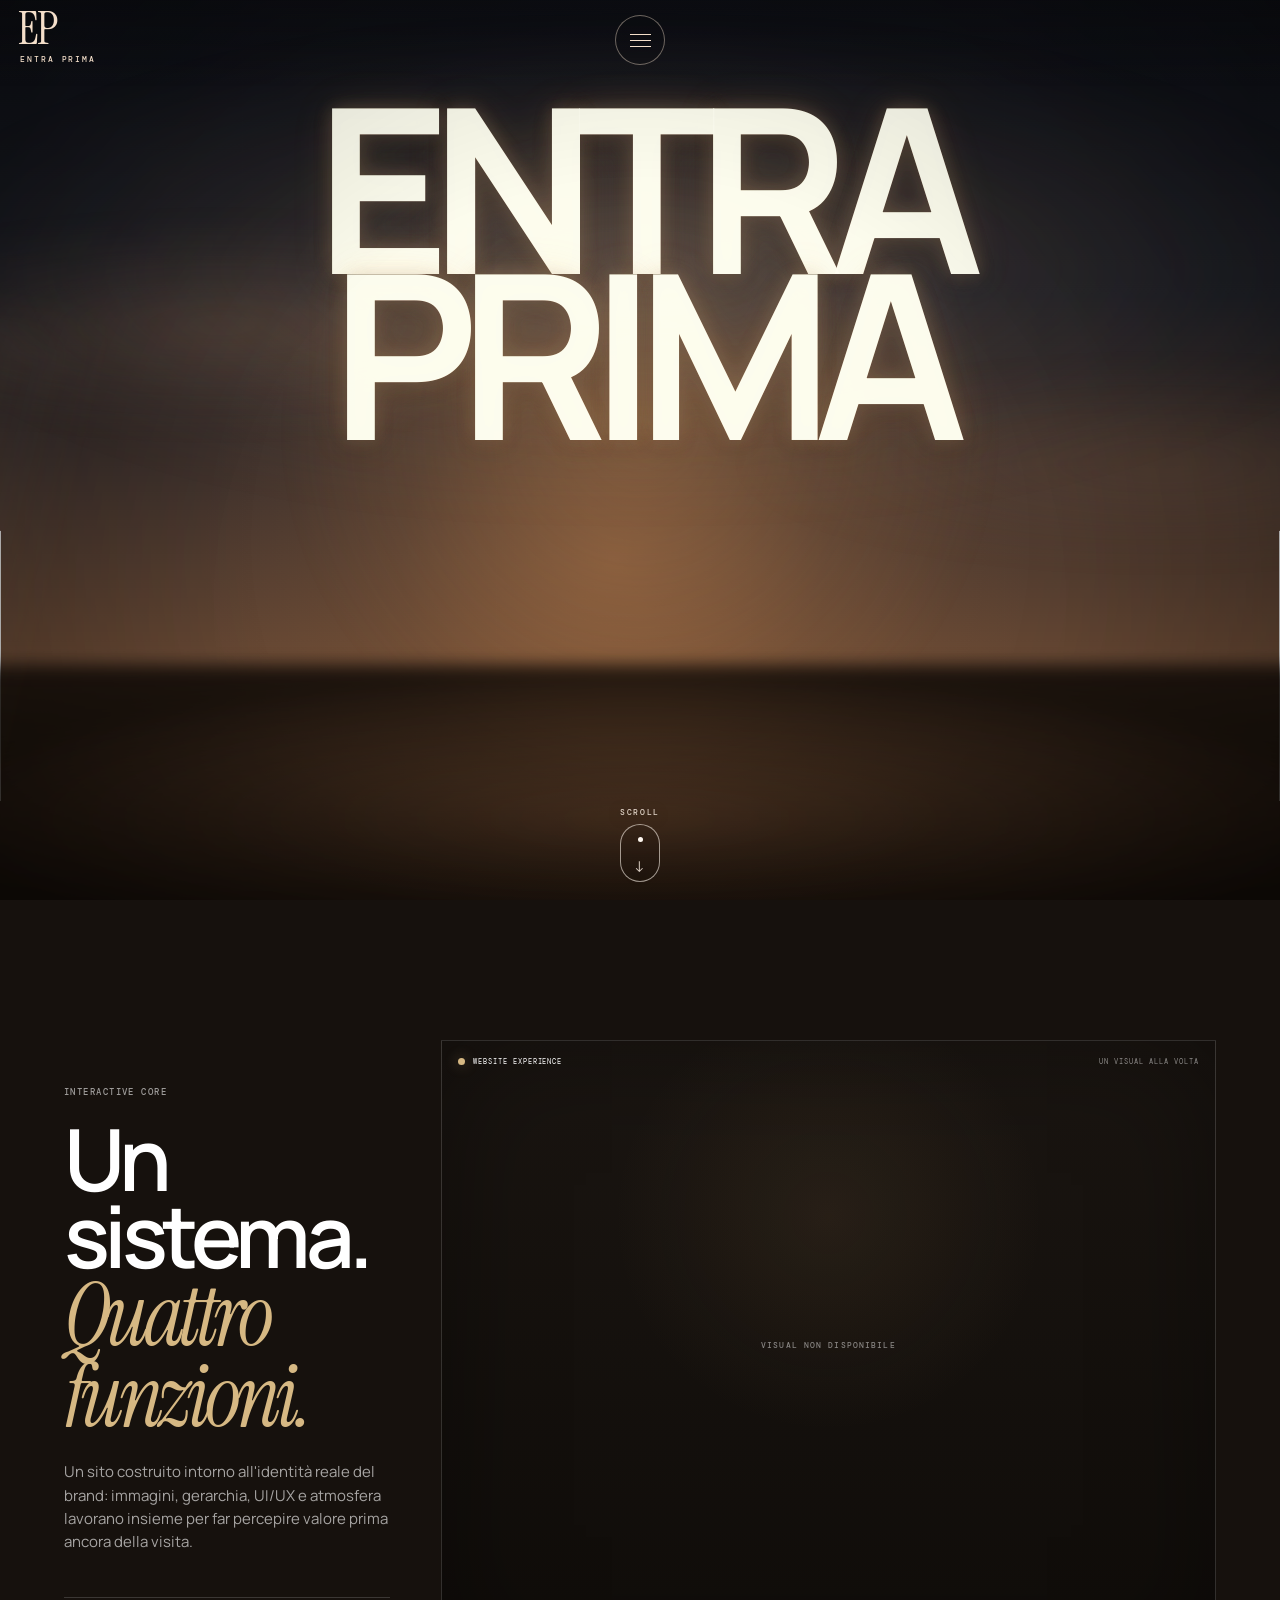
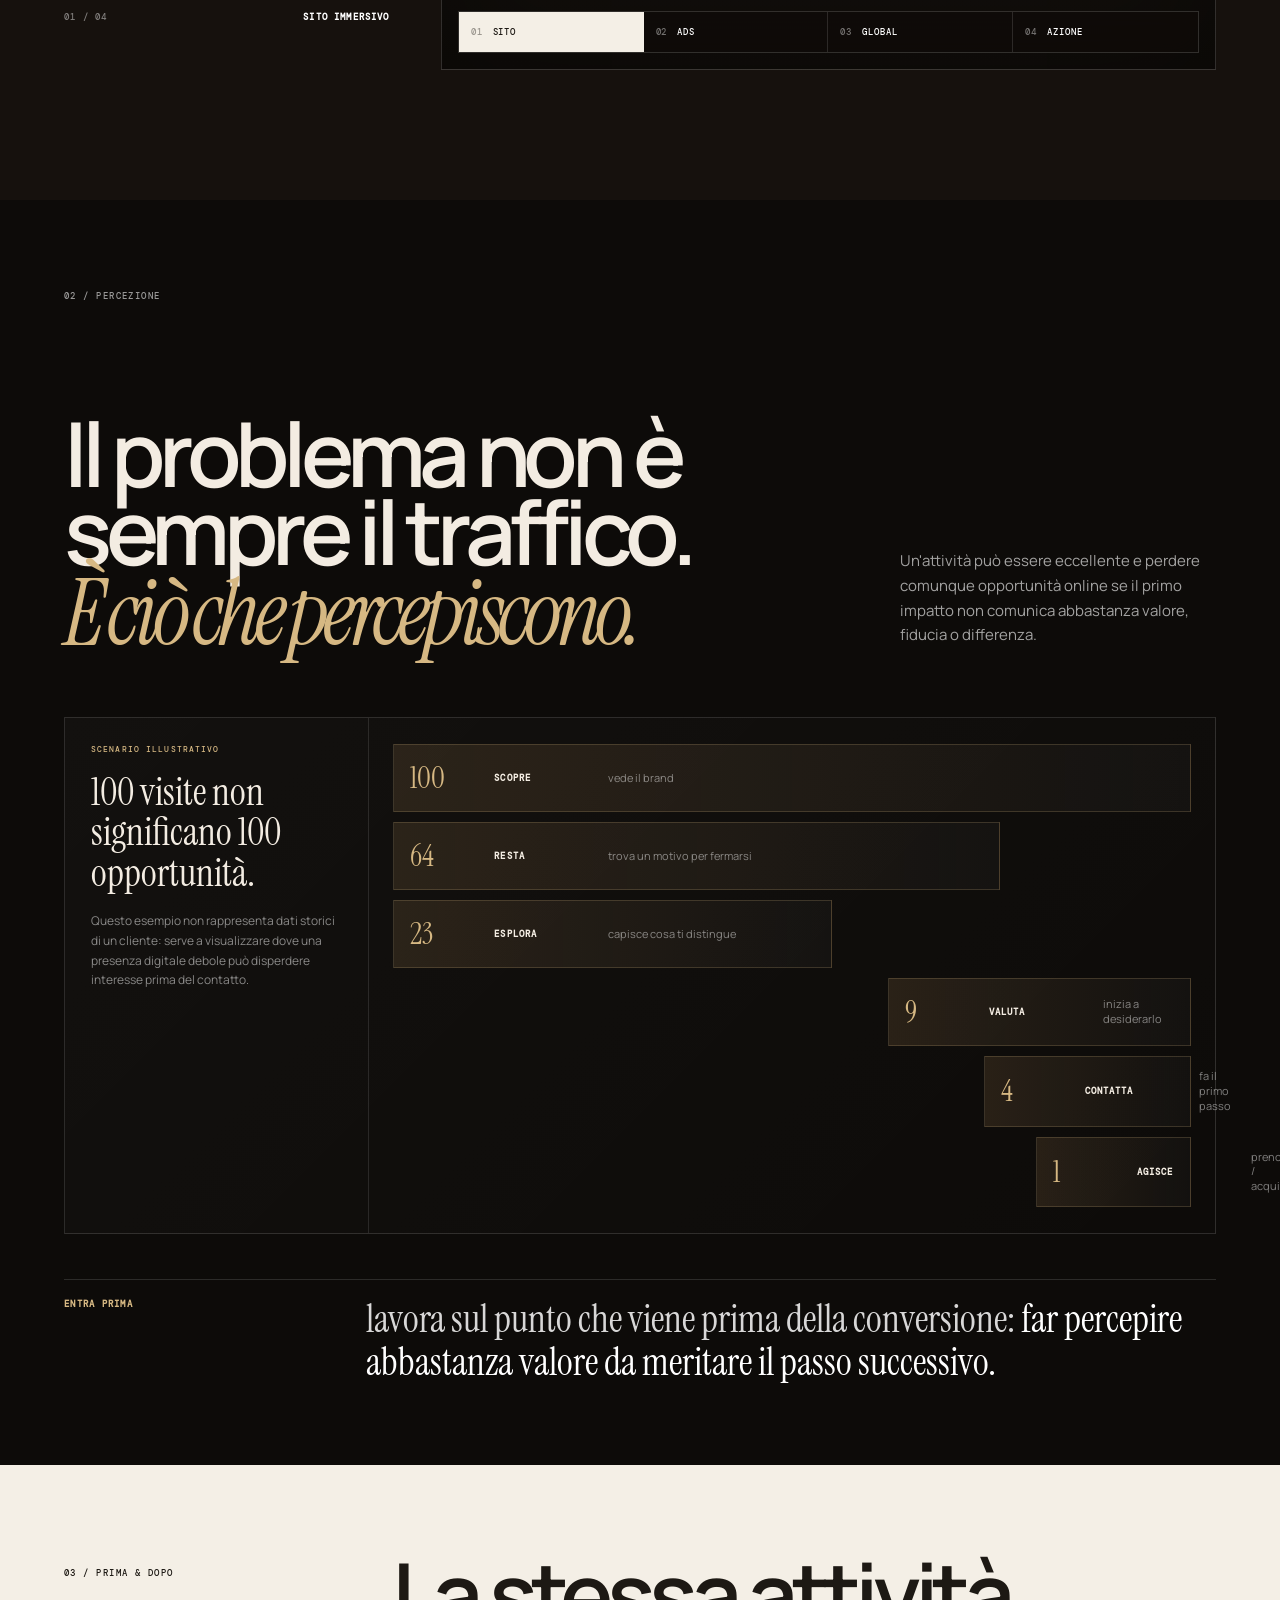
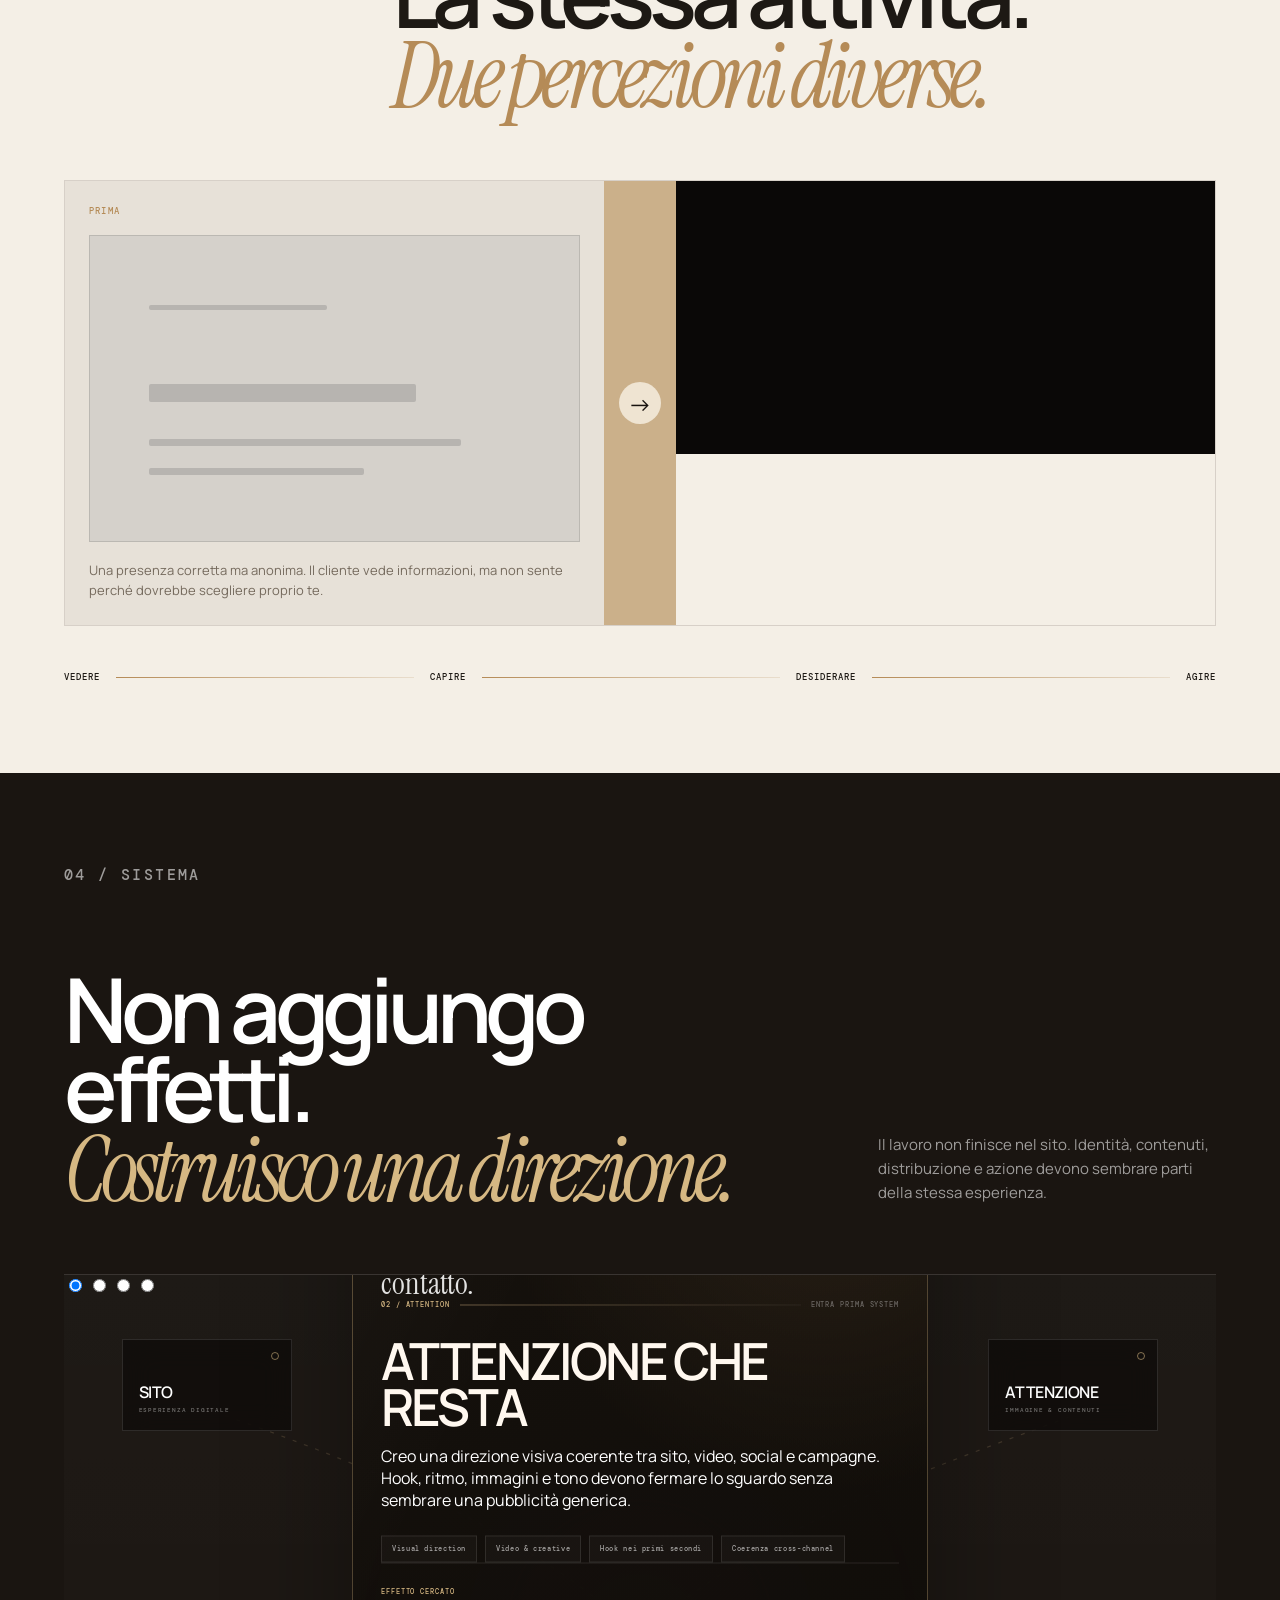
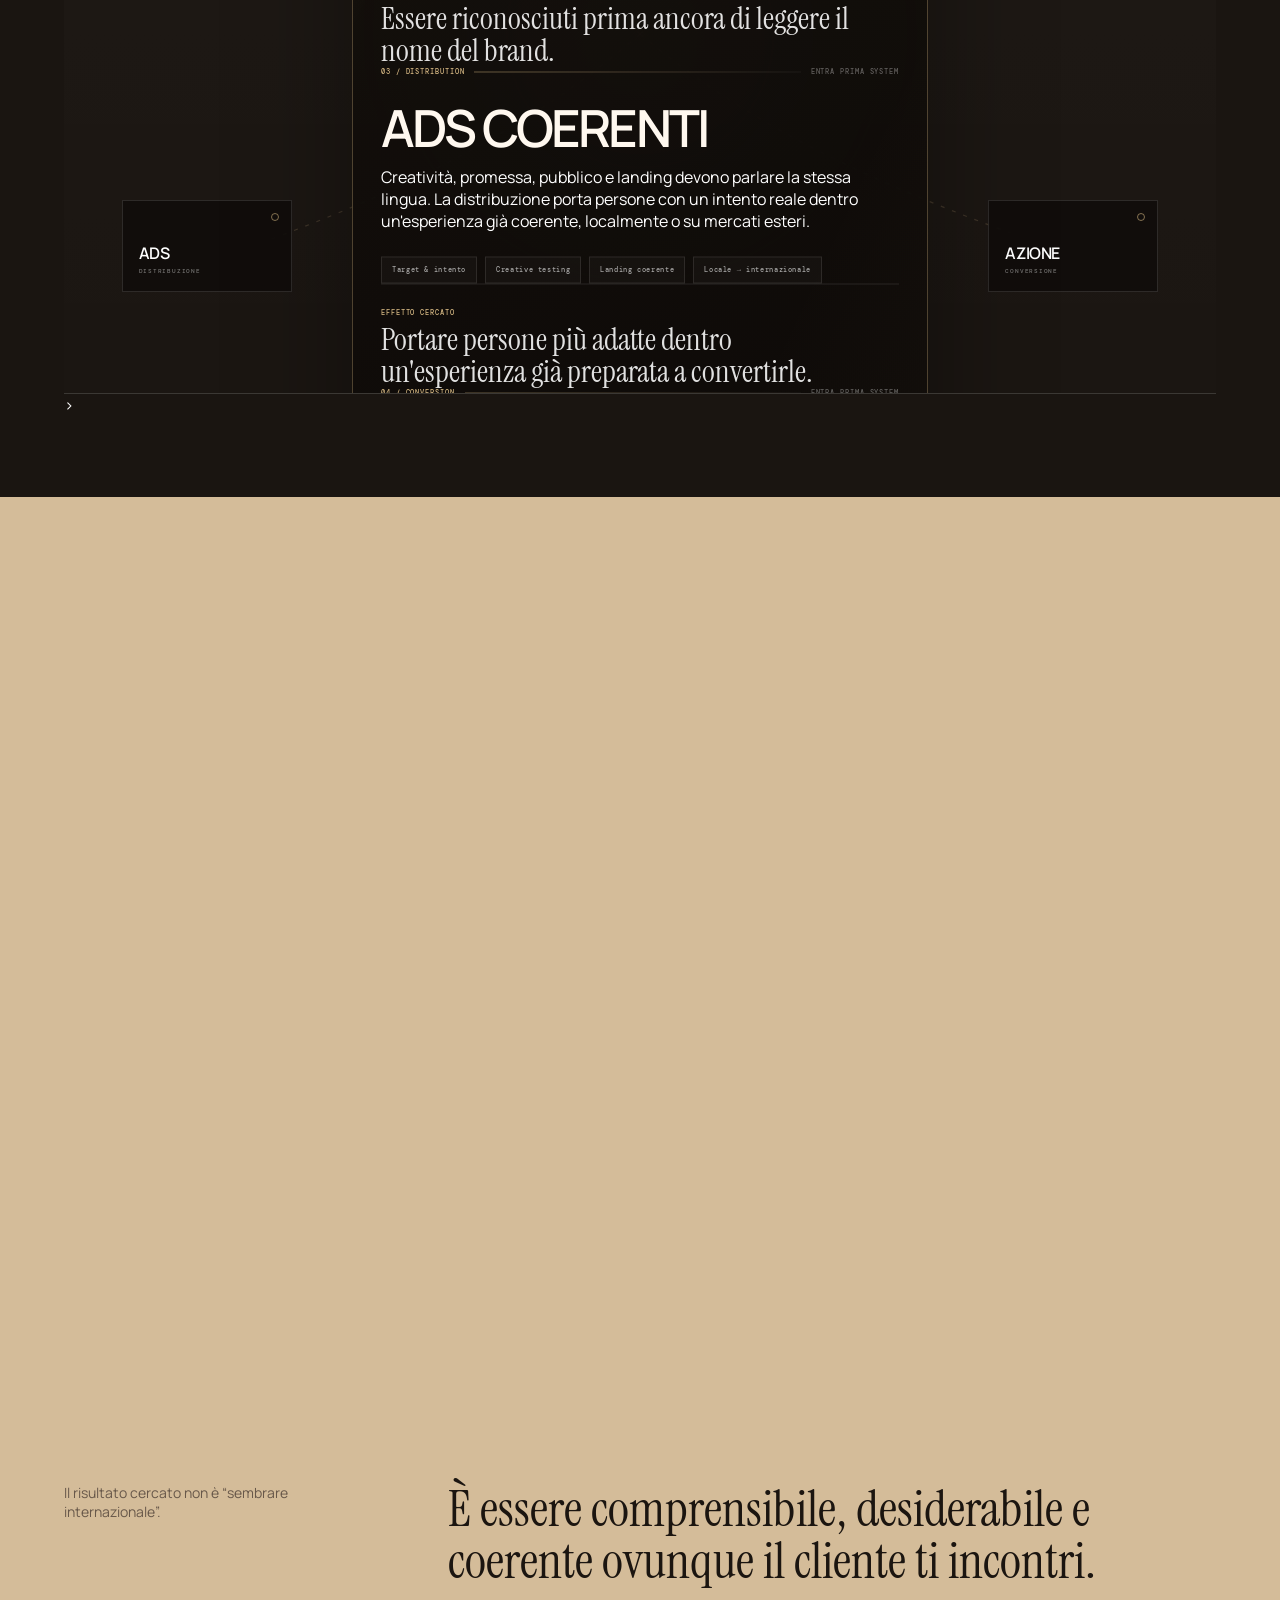
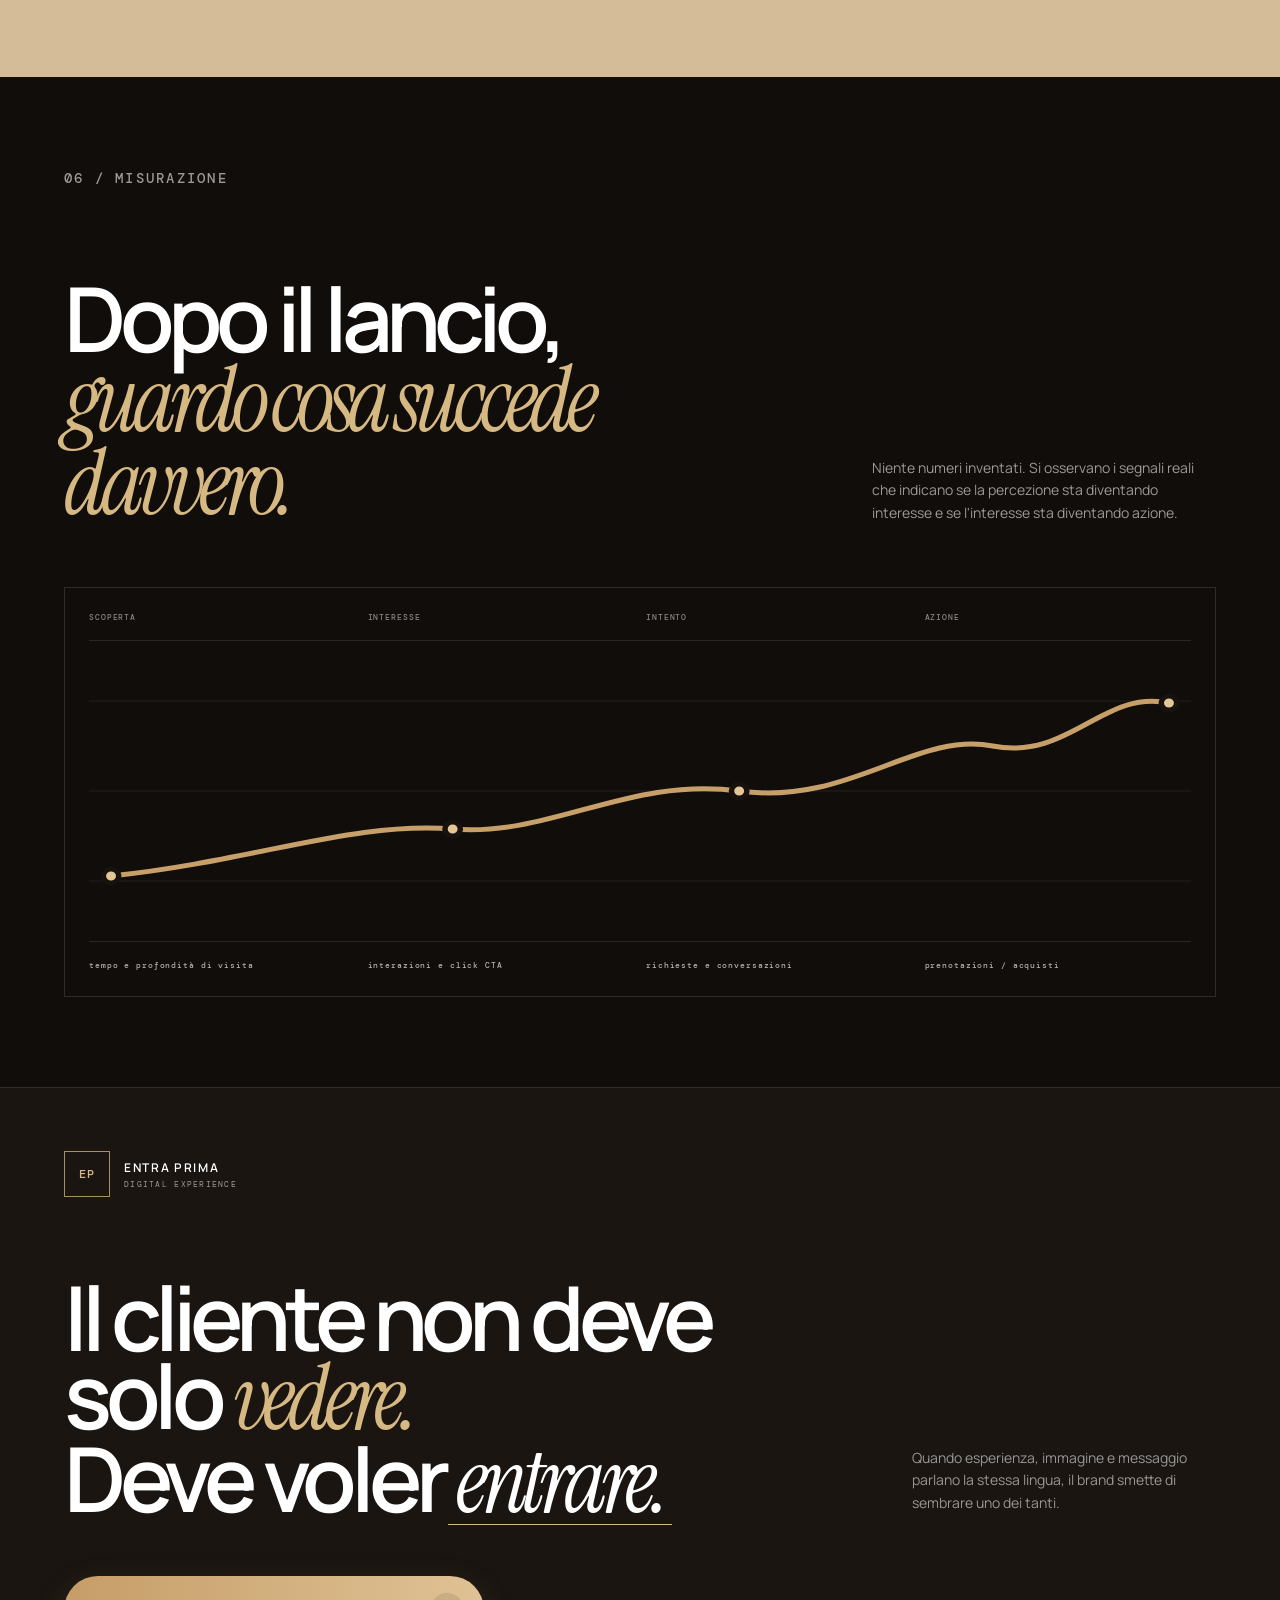
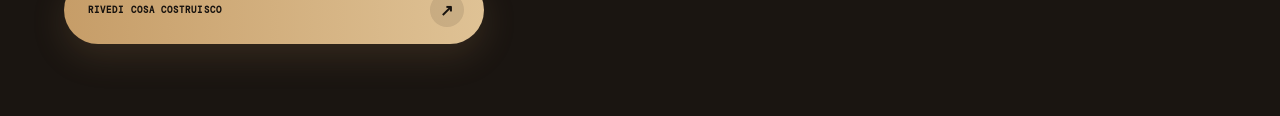
==== commit 0a359321: "fix: replace JS system buttons with native radio tabs" ====
--- a/entra-prima-interactive-v4/index.html
+++ b/entra-prima-interactive-v4/index.html
@@ -199,7 +199,12 @@
         <p>Il lavoro non finisce nel sito. Identità, contenuti, distribuzione e azione devono sembrare parti della stessa esperienza.</p>
       </div>
 
-      <div class="system-atlas" data-system-atlas data-reveal>
+      <div class="system-atlas system-atlas--native" data-reveal>
+        <input class="system-native-radio" type="radio" name="system-native" id="system-site" checked>
+        <input class="system-native-radio" type="radio" name="system-native" id="system-attention">
+        <input class="system-native-radio" type="radio" name="system-native" id="system-ads">
+        <input class="system-native-radio" type="radio" name="system-native" id="system-action">
+
         <div class="system-atlas__ambient" aria-hidden="true"></div>
 
         <svg class="system-atlas__links" viewBox="0 0 1000 620" preserveAspectRatio="none" aria-hidden="true">
@@ -209,55 +214,82 @@
           <path d="M500 310 C620 410 755 458 885 505"/>
         </svg>
 
-        <button class="system-node system-node--site is-active" type="button" data-system-node="site" aria-pressed="true">
+        <label class="system-node system-node--site" for="system-site">
           <span>SITO</span>
           <small>ESPERIENZA DIGITALE</small>
-        </button>
-
-        <button class="system-node system-node--attention" type="button" data-system-node="attention" aria-pressed="false">
+        </label>
+
+        <label class="system-node system-node--attention" for="system-attention">
           <span>ATTENZIONE</span>
           <small>IMMAGINE & CONTENUTI</small>
-        </button>
-
-        <button class="system-node system-node--ads" type="button" data-system-node="ads" aria-pressed="false">
+        </label>
+
+        <label class="system-node system-node--ads" for="system-ads">
           <span>ADS</span>
           <small>DISTRIBUZIONE</small>
-        </button>
-
-        <button class="system-node system-node--action" type="button" data-system-node="action" aria-pressed="false">
+        </label>
+
+        <label class="system-node system-node--action" for="system-action">
           <span>AZIONE</span>
           <small>CONVERSIONE</small>
-        </button>
-
-        <article class="system-core" data-system-core>
-          <div class="system-core__head">
-            <span data-system-index>01 / EXPERIENCE</span>
-            <i></i>
-            <small>ENTRA PRIMA SYSTEM</small>
-          </div>
-
-          <h3 data-system-title>SITO IMMERSIVO</h3>
-          <p data-system-description>Una presenza digitale costruita intorno al brand, non un template riempito di contenuti. Ogni sezione accompagna lo sguardo e rende immediatamente chiaro perché scegliere proprio quell'attività.</p>
-
-          <div class="system-core__details" data-system-details>
-            <span>UX mobile-first</span>
-            <span>Motion & interazioni</span>
-            <span>Prenotazione integrata</span>
-            <span>Velocità & chiarezza</span>
-          </div>
-
-          <div class="system-core__outcome">
-            <small>EFFETTO CERCATO</small>
-            <strong data-system-outcome>Far percepire più valore prima ancora del contatto.</strong>
-          </div>
+        </label>
+
+        <div class="system-core system-core--native">
+          <article class="system-native-panel system-native-panel--site">
+            <div class="system-core__head">
+              <span>01 / EXPERIENCE</span><i></i><small>ENTRA PRIMA SYSTEM</small>
+            </div>
+            <h3>SITO IMMERSIVO</h3>
+            <p>Una presenza digitale costruita intorno al brand, non un template riempito di contenuti. Ogni sezione accompagna lo sguardo, rende immediatamente chiaro cosa offri e fa percepire più valore prima ancora del contatto.</p>
+            <div class="system-core__details">
+              <span>UX mobile-first</span><span>Motion & interazioni</span><span>Prenotazione integrata</span><span>Velocità & chiarezza</span>
+            </div>
+            <div class="system-core__outcome"><small>EFFETTO CERCATO</small><strong>Far percepire più valore prima ancora del contatto.</strong></div>
+          </article>
+
+          <article class="system-native-panel system-native-panel--attention">
+            <div class="system-core__head">
+              <span>02 / ATTENTION</span><i></i><small>ENTRA PRIMA SYSTEM</small>
+            </div>
+            <h3>ATTENZIONE CHE RESTA</h3>
+            <p>Creo una direzione visiva coerente tra sito, video, social e campagne. Hook, ritmo, immagini e tono devono fermare lo sguardo senza sembrare una pubblicità generica.</p>
+            <div class="system-core__details">
+              <span>Visual direction</span><span>Video & creative</span><span>Hook nei primi secondi</span><span>Coerenza cross-channel</span>
+            </div>
+            <div class="system-core__outcome"><small>EFFETTO CERCATO</small><strong>Essere riconosciuti prima ancora di leggere il nome del brand.</strong></div>
+          </article>
+
+          <article class="system-native-panel system-native-panel--ads">
+            <div class="system-core__head">
+              <span>03 / DISTRIBUTION</span><i></i><small>ENTRA PRIMA SYSTEM</small>
+            </div>
+            <h3>ADS COERENTI</h3>
+            <p>Creatività, promessa, pubblico e landing devono parlare la stessa lingua. La distribuzione porta persone con un intento reale dentro un'esperienza già coerente, localmente o su mercati esteri.</p>
+            <div class="system-core__details">
+              <span>Target & intento</span><span>Creative testing</span><span>Landing coerente</span><span>Locale → internazionale</span>
+            </div>
+            <div class="system-core__outcome"><small>EFFETTO CERCATO</small><strong>Portare persone più adatte dentro un'esperienza già preparata a convertirle.</strong></div>
+          </article>
+
+          <article class="system-native-panel system-native-panel--action">
+            <div class="system-core__head">
+              <span>04 / CONVERSION</span><i></i><small>ENTRA PRIMA SYSTEM</small>
+            </div>
+            <h3>AZIONE NATURALE</h3>
+            <p>Prenotare, chiedere informazioni o acquistare non deve sembrare un salto improvviso. CTA, percorso, messaggi e micro-interazioni riducono la frizione e trasformano l'interesse nel passo successivo.</p>
+            <div class="system-core__details">
+              <span>CTA contestuali</span><span>Booking & contatto</span><span>Riduzione frizione</span><span>Misurazione segnali</span>
+            </div>
+            <div class="system-core__outcome"><small>EFFETTO CERCATO</small><strong>Far sembrare il contatto la conclusione naturale dell'esperienza.</strong></div>
+          </article>
 
           <div class="system-core__pulse" aria-hidden="true"><i></i><i></i><i></i></div>
-        </article>
+        </div>
 
         <div class="system-atlas__hint" aria-hidden="true">
           <span>TOCCA PER ESPLORARE</span><i></i><span>04 MODULI / 01 SISTEMA</span>
         </div>
-      </div>
+      </div>>
     </section>
 
     <section class="global-story-section" id="global-story">
--- a/entra-prima-interactive-v4/styles.css
+++ b/entra-prima-interactive-v4/styles.css
@@ -3556,3 +3556,451 @@
   height:auto!important;
   min-height:0!important;
 }
+
+
+/* =========================================================
+   V23 — interactive SYSTEM ATLAS
+   ========================================================= */
+.system-atlas{
+  --atlas-light-x:50%;
+  --atlas-light-y:50%;
+  position:relative;
+  min-height:720px;
+  margin-top:7vh;
+  overflow:hidden;
+  border-top:1px solid rgba(255,255,255,.13);
+  border-bottom:1px solid rgba(255,255,255,.13);
+  background:
+    radial-gradient(circle at var(--atlas-light-x) var(--atlas-light-y),rgba(181,139,87,.12),transparent 28%),
+    linear-gradient(180deg,rgba(255,255,255,.018),rgba(255,255,255,.005));
+  isolation:isolate;
+}
+
+.system-atlas:before{
+  content:"";
+  position:absolute;
+  inset:0;
+  z-index:0;
+  pointer-events:none;
+  opacity:.32;
+  background:
+    radial-gradient(circle at center,transparent 0 132px,rgba(214,184,131,.09) 133px 134px,transparent 135px),
+    radial-gradient(circle at center,transparent 0 245px,rgba(214,184,131,.05) 246px 247px,transparent 248px);
+}
+
+.system-atlas__ambient{
+  position:absolute;
+  z-index:0;
+  left:50%;
+  top:50%;
+  width:46%;
+  aspect-ratio:1;
+  transform:translate(-50%,-50%);
+  border-radius:50%;
+  pointer-events:none;
+  background:radial-gradient(circle,rgba(206,150,92,.17),rgba(206,150,92,.045) 42%,transparent 70%);
+  filter:blur(28px);
+  animation:systemAmbientPulse 7.8s ease-in-out infinite;
+}
+
+.system-atlas__links{
+  position:absolute;
+  inset:0;
+  z-index:1;
+  width:100%;
+  height:100%;
+  overflow:visible;
+  pointer-events:none;
+}
+.system-atlas__links path{
+  fill:none;
+  stroke:rgba(214,184,131,.18);
+  stroke-width:1.2;
+  stroke-dasharray:4 8;
+  vector-effect:non-scaling-stroke;
+  animation:systemDashFlow 10s linear infinite;
+}
+
+.system-node{
+  position:absolute;
+  z-index:4;
+  width:170px;
+  min-height:92px;
+  padding:16px;
+  display:flex;
+  flex-direction:column;
+  justify-content:flex-end;
+  align-items:flex-start;
+  gap:7px;
+  border:1px solid rgba(255,255,255,.12);
+  background:rgba(13,11,9,.70);
+  color:#fff;
+  text-align:left;
+  backdrop-filter:blur(14px);
+  -webkit-backdrop-filter:blur(14px);
+  transition:
+    transform .55s cubic-bezier(.19,1,.22,1),
+    border-color .35s ease,
+    background .35s ease,
+    box-shadow .35s ease,
+    color .35s ease;
+  cursor:pointer;
+}
+.system-node:before{
+  content:"";
+  position:absolute;
+  width:6px;
+  height:6px;
+  top:12px;
+  right:12px;
+  border-radius:50%;
+  border:1px solid rgba(214,184,131,.58);
+  transition:.35s ease;
+}
+.system-node span{
+  font:600 16px/1 Manrope,sans-serif;
+  letter-spacing:-.025em;
+}
+.system-node small{
+  font:500 6px/1.25 DM Mono,monospace;
+  letter-spacing:.13em;
+  color:rgba(255,255,255,.42);
+}
+.system-node.is-active{
+  border-color:rgba(214,184,131,.62);
+  background:linear-gradient(145deg,rgba(181,139,87,.16),rgba(17,14,11,.88));
+  color:#f7e7d4;
+  box-shadow:0 24px 60px rgba(0,0,0,.28),0 0 36px rgba(181,139,87,.07);
+  transform:translateY(-5px);
+}
+.system-node.is-active:before{
+  background:var(--brass2);
+  box-shadow:0 0 18px rgba(214,184,131,.48);
+}
+.system-node.is-active small{color:rgba(255,255,255,.68)}
+
+.system-node--site{left:5%;top:9%}
+.system-node--attention{right:5%;top:9%}
+.system-node--ads{left:5%;bottom:14%}
+.system-node--action{right:5%;bottom:14%}
+
+.system-core{
+  position:absolute;
+  z-index:5;
+  left:50%;
+  top:50%;
+  width:min(50%,580px);
+  min-height:410px;
+  transform:translate(-50%,-50%);
+  padding:28px;
+  display:flex;
+  flex-direction:column;
+  border:1px solid rgba(214,184,131,.32);
+  background:
+    radial-gradient(circle at 82% 17%,rgba(181,139,87,.12),transparent 26%),
+    linear-gradient(160deg,rgba(23,18,14,.96),rgba(11,9,7,.96));
+  box-shadow:0 42px 110px rgba(0,0,0,.34);
+  overflow:hidden;
+}
+.system-core:before{
+  content:"";
+  position:absolute;
+  inset:0;
+  pointer-events:none;
+  background:linear-gradient(115deg,rgba(255,255,255,.035),transparent 28%,transparent 72%,rgba(214,184,131,.035));
+}
+.system-core.is-changing{
+  animation:systemCoreChange .44s cubic-bezier(.19,1,.22,1);
+}
+.system-core__head{
+  display:flex;
+  align-items:center;
+  gap:10px;
+  position:relative;
+  z-index:2;
+  margin-bottom:28px;
+}
+.system-core__head span,
+.system-core__head small{
+  font:500 7px DM Mono,monospace;
+  letter-spacing:.13em;
+}
+.system-core__head span{color:var(--brass2)}
+.system-core__head small{color:rgba(255,255,255,.34)}
+.system-core__head i{
+  flex:1;
+  height:1px;
+  background:linear-gradient(90deg,rgba(214,184,131,.45),rgba(255,255,255,.05));
+}
+
+.system-core h3{
+  position:relative;
+  z-index:2;
+  margin:0 0 16px;
+  font:600 clamp(36px,4vw,62px)/.9 Manrope,sans-serif;
+  letter-spacing:-.055em;
+  color:#fff8ef;
+}
+.system-core>p{
+  position:relative;
+  z-index:2;
+  margin:0;
+  max-width:540px;
+  font-size:13px;
+  line-height:1.62;
+  color:rgba(255,255,255,.58);
+}
+.system-core__details{
+  position:relative;
+  z-index:2;
+  display:flex;
+  flex-wrap:wrap;
+  gap:8px;
+  margin-top:24px;
+}
+.system-core__details span{
+  padding:8px 10px;
+  border:1px solid rgba(255,255,255,.10);
+  background:rgba(255,255,255,.025);
+  font:500 7px DM Mono,monospace;
+  letter-spacing:.09em;
+  color:rgba(255,255,255,.62);
+}
+.system-core__outcome{
+  position:relative;
+  z-index:2;
+  margin-top:auto;
+  padding-top:24px;
+  border-top:1px solid rgba(255,255,255,.10);
+}
+.system-core__outcome small{
+  display:block;
+  margin-bottom:8px;
+  font:500 7px DM Mono,monospace;
+  letter-spacing:.13em;
+  color:var(--brass2);
+}
+.system-core__outcome strong{
+  display:block;
+  max-width:480px;
+  font:400 clamp(22px,2.4vw,34px)/1.02 Instrument Serif,serif;
+  color:rgba(255,255,255,.88);
+}
+
+.system-core__pulse{
+  position:absolute;
+  right:-30px;
+  bottom:-30px;
+  width:130px;
+  height:130px;
+  pointer-events:none;
+}
+.system-core__pulse i{
+  position:absolute;
+  inset:0;
+  border:1px solid rgba(214,184,131,.16);
+  border-radius:50%;
+  animation:systemPulseRing 4.8s ease-out infinite;
+}
+.system-core__pulse i:nth-child(2){animation-delay:1.6s}
+.system-core__pulse i:nth-child(3){animation-delay:3.2s}
+
+.system-atlas__hint{
+  position:absolute;
+  z-index:3;
+  left:50%;
+  bottom:18px;
+  transform:translateX(-50%);
+  display:flex;
+  align-items:center;
+  gap:10px;
+  white-space:nowrap;
+  color:rgba(255,255,255,.35);
+  font:500 6px DM Mono,monospace;
+  letter-spacing:.12em;
+}
+.system-atlas__hint i{
+  width:40px;
+  height:1px;
+  background:rgba(214,184,131,.28);
+}
+
+@keyframes systemAmbientPulse{
+  0%,100%{opacity:.58;transform:translate(-50%,-50%) scale(.92)}
+  50%{opacity:1;transform:translate(-50%,-50%) scale(1.08)}
+}
+@keyframes systemDashFlow{
+  to{stroke-dashoffset:-120}
+}
+@keyframes systemPulseRing{
+  0%{transform:scale(.35);opacity:.0}
+  28%{opacity:.45}
+  100%{transform:scale(1.15);opacity:0}
+}
+@keyframes systemCoreChange{
+  0%{opacity:.55;transform:translate(-50%,-48%) scale(.988)}
+  100%{opacity:1;transform:translate(-50%,-50%) scale(1)}
+}
+
+/* Mobile: constellation instead of a vertical service list */
+@media(max-width:720px){
+  .brand-system-section{
+    padding-top:64px!important;
+    padding-bottom:64px!important;
+  }
+  .brand-system-copy{
+    gap:18px!important;
+  }
+  .brand-system-copy h2{
+    font-size:clamp(40px,11.4vw,50px)!important;
+    line-height:.94!important;
+    letter-spacing:-.055em!important;
+  }
+  .brand-system-copy>p{
+    font-size:14px!important;
+    line-height:1.58!important;
+  }
+
+  .system-atlas{
+    min-height:710px;
+    margin-top:34px;
+    border-top-color:rgba(255,255,255,.12);
+    border-bottom-color:rgba(255,255,255,.12);
+  }
+  .system-atlas:before{
+    opacity:.22;
+    background:
+      radial-gradient(circle at 50% 53%,transparent 0 116px,rgba(214,184,131,.08) 117px 118px,transparent 119px),
+      radial-gradient(circle at 50% 53%,transparent 0 202px,rgba(214,184,131,.04) 203px 204px,transparent 205px);
+  }
+  .system-atlas__links{
+    opacity:.55;
+  }
+
+  .system-node{
+    width:calc(50% - 17px);
+    min-height:72px;
+    padding:12px;
+    gap:5px;
+  }
+  .system-node span{
+    font-size:13px;
+  }
+  .system-node small{
+    font-size:5px;
+    line-height:1.2;
+  }
+  .system-node--site{left:0;top:14px}
+  .system-node--attention{right:0;top:14px}
+  .system-node--ads{left:0;bottom:46px}
+  .system-node--action{right:0;bottom:46px}
+
+  .system-core{
+    top:50%;
+    width:100%;
+    min-height:408px;
+    padding:20px 18px;
+    transform:translate(-50%,-50%);
+  }
+  .system-core__head{
+    margin-bottom:20px;
+  }
+  .system-core h3{
+    font-size:38px;
+    margin-bottom:12px;
+  }
+  .system-core>p{
+    font-size:12px;
+    line-height:1.55;
+  }
+  .system-core__details{
+    gap:6px;
+    margin-top:18px;
+  }
+  .system-core__details span{
+    padding:7px 8px;
+    font-size:6px;
+  }
+  .system-core__outcome{
+    padding-top:18px;
+  }
+  .system-core__outcome strong{
+    font-size:25px;
+    line-height:1.02;
+  }
+  .system-core__pulse{
+    width:105px;
+    height:105px;
+  }
+  .system-atlas__hint{
+    bottom:8px;
+    font-size:5px;
+    gap:7px;
+  }
+  .system-atlas__hint i{
+    width:22px;
+  }
+}
+
+@media(max-width:390px){
+  .system-atlas{min-height:690px}
+  .system-node{min-height:68px}
+  .system-core{min-height:396px}
+  .system-core h3{font-size:35px}
+  .system-core__outcome strong{font-size:23px}
+}
+
+@media(prefers-reduced-motion:reduce){
+  .system-atlas__ambient,
+  .system-atlas__links path,
+  .system-core__pulse i{
+    animation:none!important;
+  }
+}
+
+
+/* =========================================================
+   V23.1 — iOS/TikTok touch reliability for SYSTEM ATLAS
+   ========================================================= */
+@media(max-width:720px){
+  .brand-system-section [data-reveal]{
+    opacity:1!important;
+    transform:none!important;
+  }
+
+  .system-atlas{
+    transform:none!important;
+    contain:layout paint;
+  }
+
+  .system-node{
+    z-index:20!important;
+    pointer-events:auto!important;
+    touch-action:manipulation;
+    -webkit-tap-highlight-color:transparent;
+    -webkit-user-select:none;
+    user-select:none;
+    cursor:pointer;
+  }
+
+  .system-node *{
+    pointer-events:none;
+  }
+
+  .system-core{
+    z-index:8!important;
+    pointer-events:none;
+  }
+
+  .system-core a,
+  .system-core button{
+    pointer-events:auto;
+  }
+
+  .system-atlas__links,
+  .system-atlas__ambient,
+  .system-atlas:before,
+  .system-core__pulse{
+    pointer-events:none!important;
+  }
+}
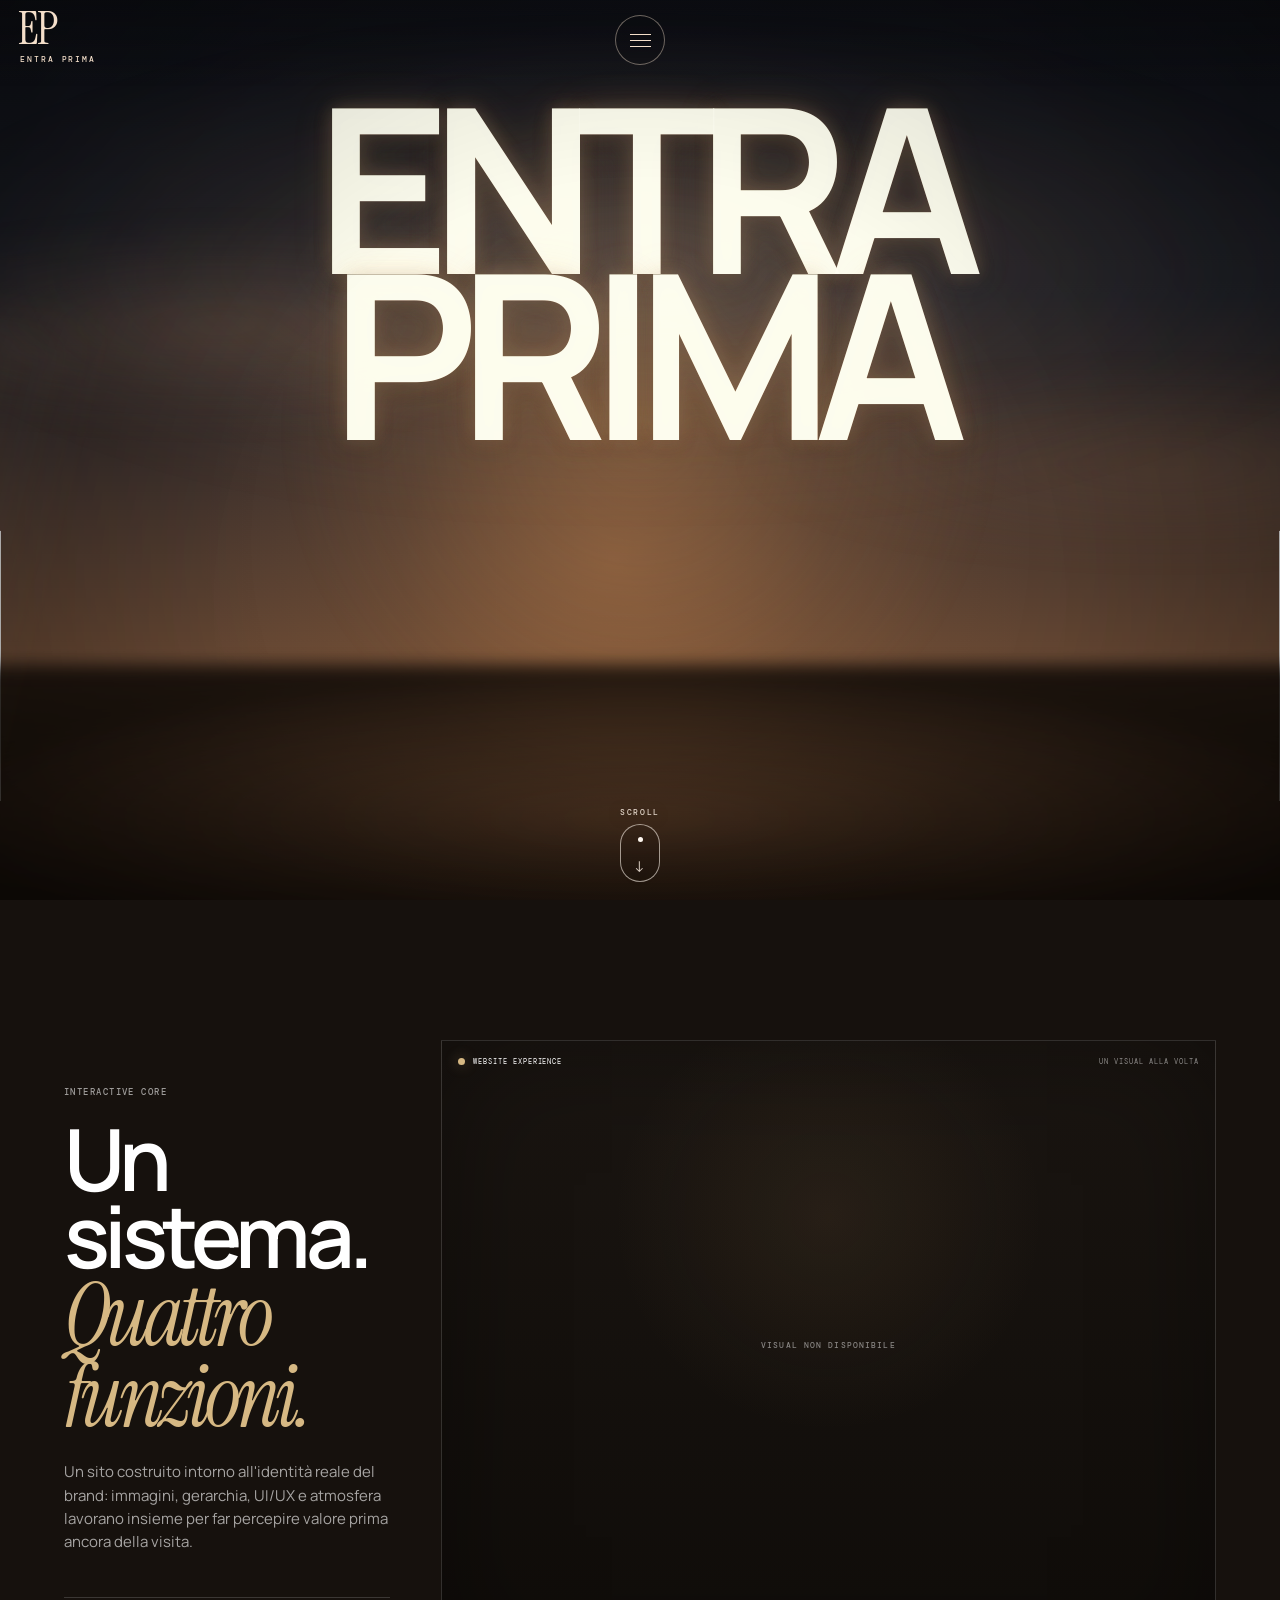
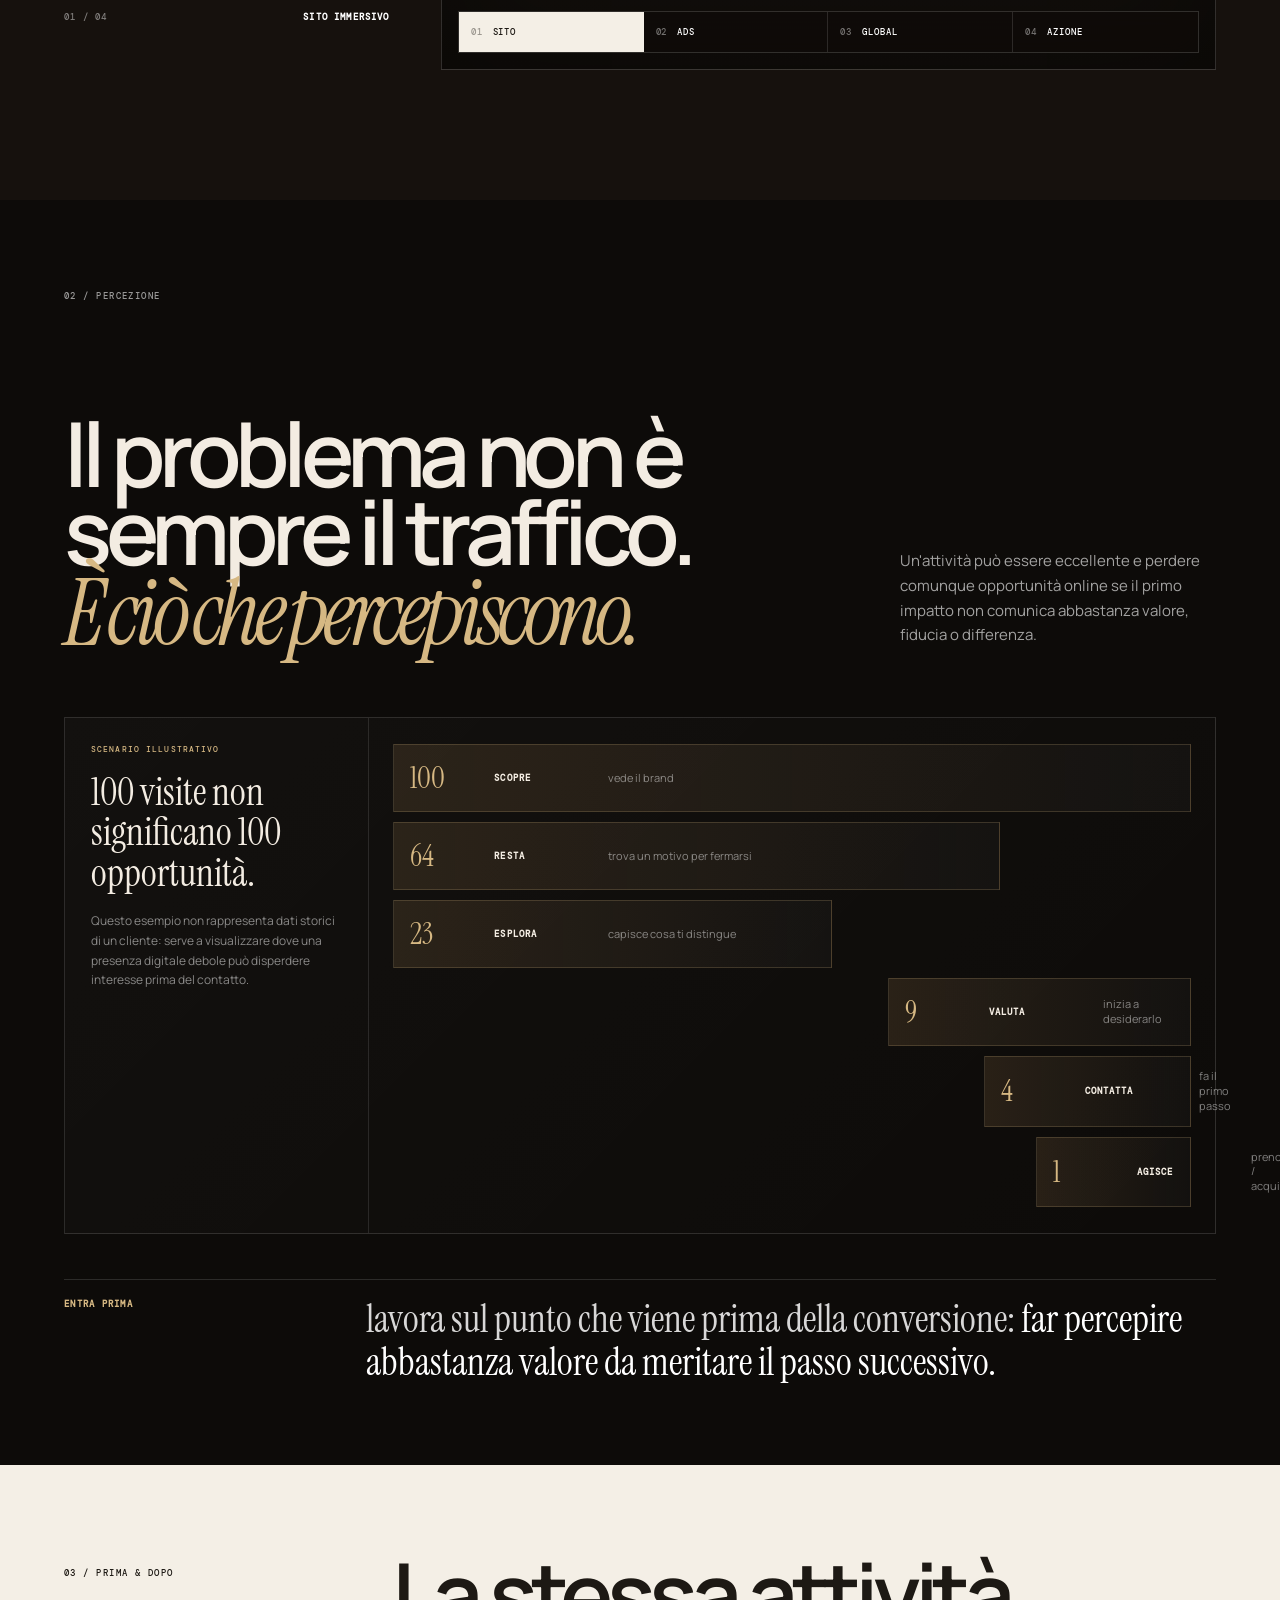
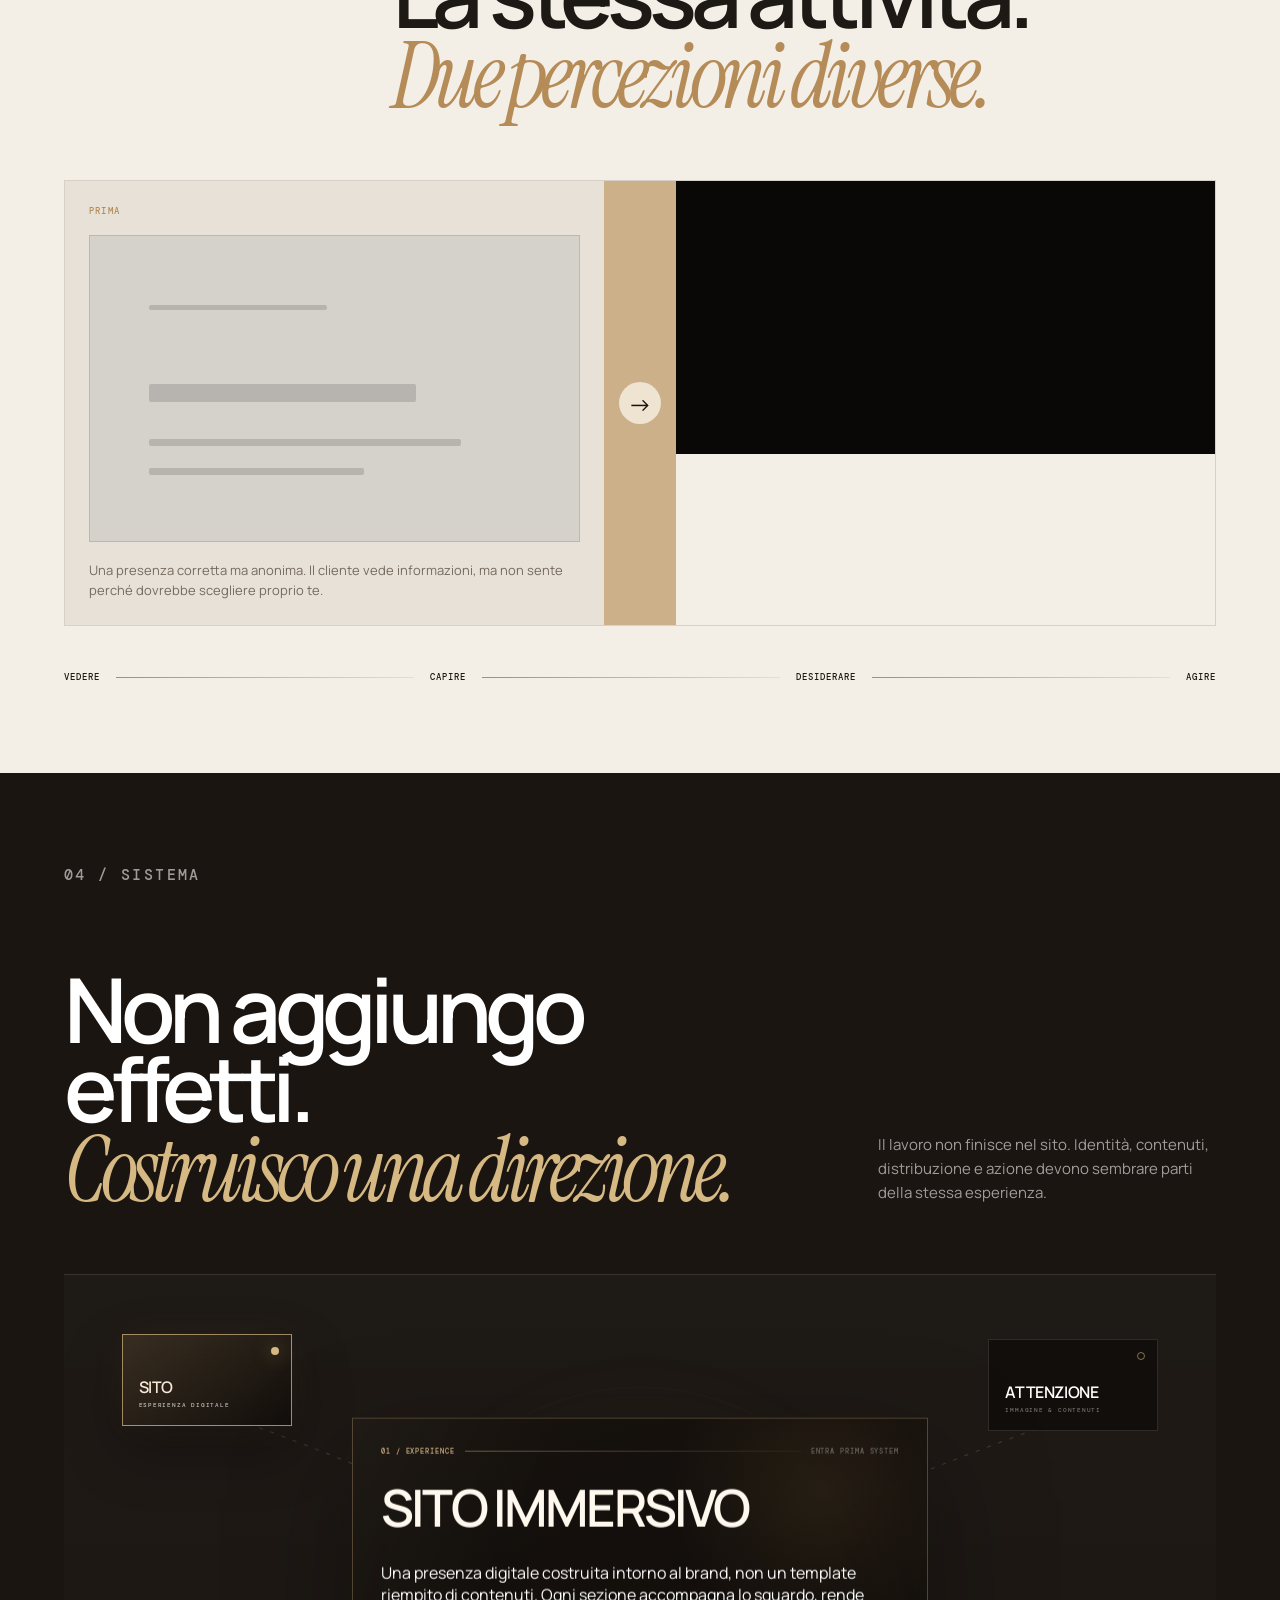
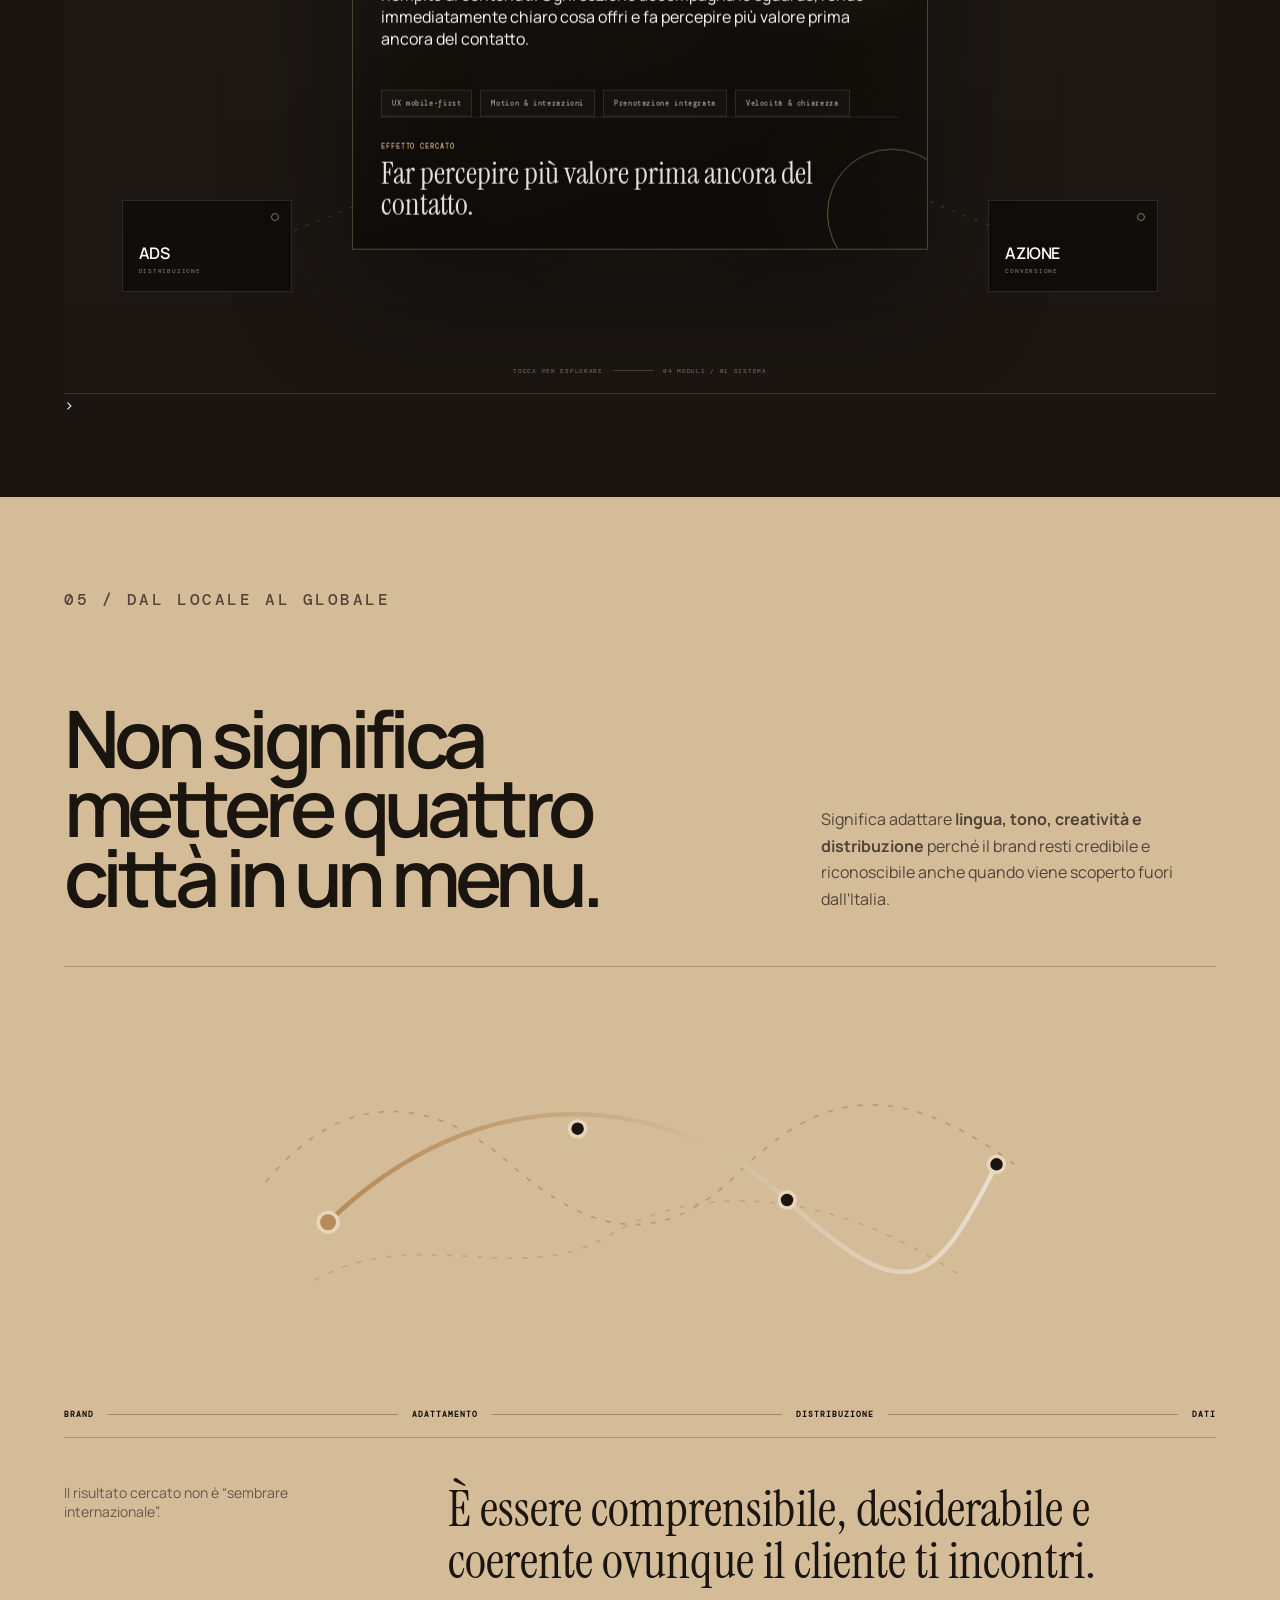
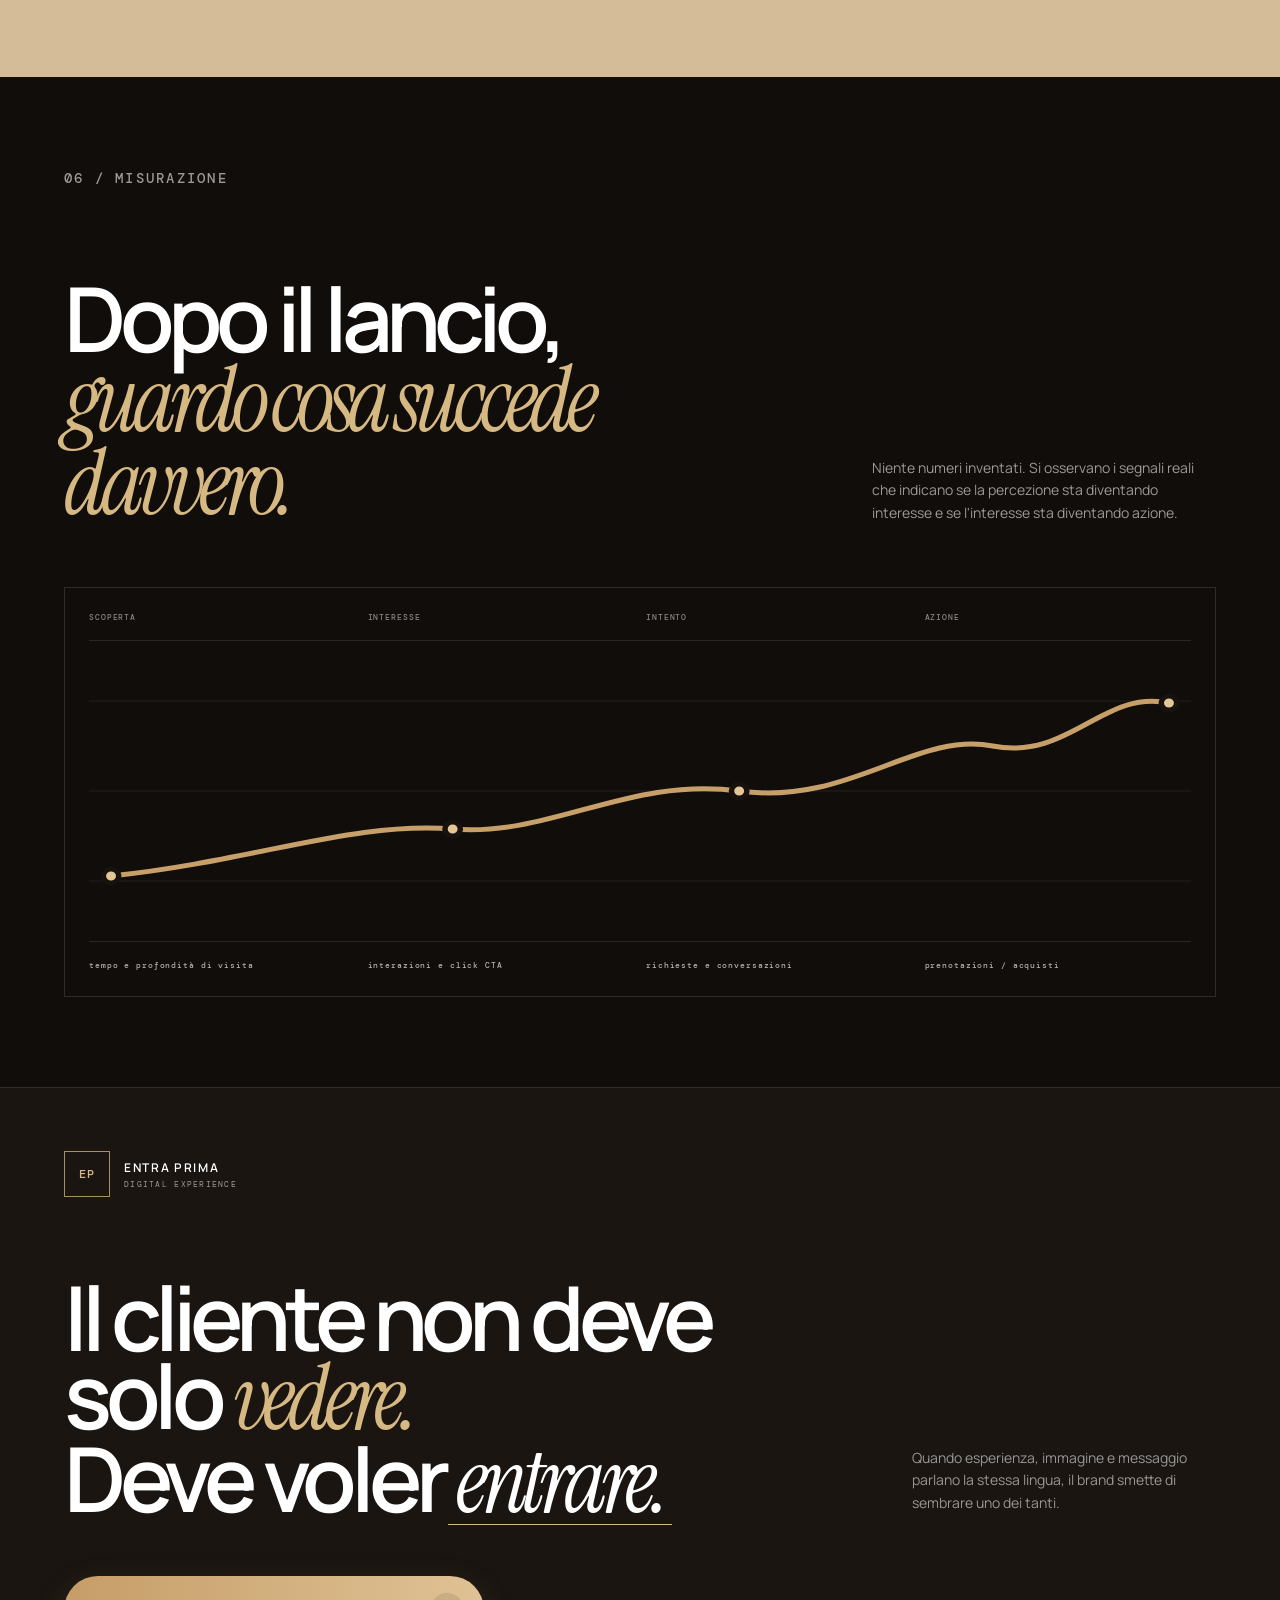
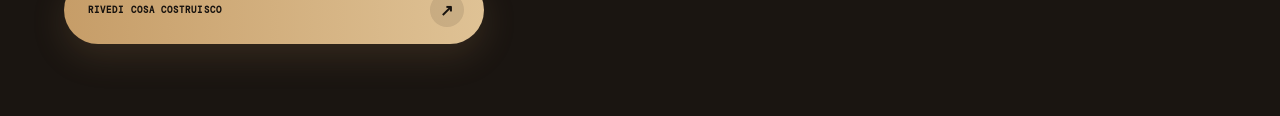
==== commit e6a5f9cb: "feat: enrich global expansion cards with strategy details" ====
--- a/entra-prima-interactive-v4/index.html
+++ b/entra-prima-interactive-v4/index.html
@@ -319,11 +319,70 @@
           <strong>BRAND</strong><span>→</span><strong>ADATTAMENTO</strong><span>→</span><strong>DISTRIBUZIONE</strong><span>→</span><strong>DATI</strong>
         </div>
 
-        <div class="global-mobile-steps" aria-label="Percorso di espansione internazionale">
-          <article><span>01</span><strong>BRAND</strong><small>Identità e posizionamento di partenza.</small></article>
-          <article><span>02</span><strong>ADATTAMENTO</strong><small>Lingua, tono e creatività per il mercato.</small></article>
-          <article><span>03</span><strong>DISTRIBUZIONE</strong><small>Il messaggio raggiunge il pubblico giusto.</small></article>
-          <article><span>04</span><strong>DATI</strong><small>Si osserva cosa genera interesse e azione.</small></article>
+        <div class="global-mobile-steps global-mobile-steps--rich" aria-label="Percorso di espansione internazionale">
+          <article>
+            <span class="global-step-index">01</span>
+            <strong>BRAND</strong>
+            <p>Prima di espandere, chiarisco cosa deve restare riconoscibile ovunque.</p>
+            <div class="global-step-detail">
+              <small>INTERVENTO</small>
+              <b>Posizionamento, promessa, tono, visual identity.</b>
+            </div>
+            <div class="global-step-detail">
+              <small>RISULTATO</small>
+              <b>Un'identità forte che non cambia faccia da un mercato all'altro.</b>
+            </div>
+            <i class="global-step-line"><em></em></i>
+          </article>
+
+          <article>
+            <span class="global-step-index">02</span>
+            <strong>ADATTAMENTO</strong>
+            <p>Non traduco soltanto: adatto il messaggio al modo in cui quel pubblico compra e decide.</p>
+            <div class="global-step-detail">
+              <small>INTERVENTO</small>
+              <b>Lingua, tono, CTA, immagini, offerte e riferimenti locali.</b>
+            </div>
+            <div class="global-step-detail">
+              <small>RISULTATO</small>
+              <b>Il brand sembra nato per quel mercato, non semplicemente tradotto.</b>
+            </div>
+            <i class="global-step-line"><em></em></i>
+          </article>
+
+          <article>
+            <span class="global-step-index">03</span>
+            <strong>DISTRIBUZIONE</strong>
+            <p>Porto la stessa esperienza davanti alle persone con più probabilità di interessarsi davvero.</p>
+            <div class="global-step-detail">
+              <small>INTERVENTO</small>
+              <b>ADS, targeting, creatività, landing e pubblico per area.</b>
+            </div>
+            <div class="global-step-detail">
+              <small>RISULTATO</small>
+              <b>Meno traffico casuale, più utenti coerenti con il posizionamento.</b>
+            </div>
+            <i class="global-step-line"><em></em></i>
+          </article>
+
+          <article>
+            <span class="global-step-index">04</span>
+            <strong>DATI</strong>
+            <p>Misuro cosa succede dopo il click per capire dove cresce interesse e dove si perde.</p>
+            <div class="global-step-detail">
+              <small>OSSERVO</small>
+              <b>Tempo, scroll, CTA, richieste, prenotazioni e vendite.</b>
+            </div>
+            <div class="global-step-detail">
+              <small>RISULTATO</small>
+              <b>Il sistema migliora usando segnali reali, non supposizioni.</b>
+            </div>
+            <i class="global-step-line"><em></em></i>
+          </article>
+
+          <div class="global-mobile-flow" aria-hidden="true">
+            <span>IDENTITÀ</span><i></i><span>MARKET FIT</span><i></i><span>TRAFFICO</span><i></i><span>AZIONE</span>
+          </div>
         </div>
       </div>
 
--- a/entra-prima-interactive-v4/styles.css
+++ b/entra-prima-interactive-v4/styles.css
@@ -4004,3 +4004,116 @@
     pointer-events:none!important;
   }
 }
+
+
+/* =========================================================
+   V24 — native CSS tabs for SYSTEM ATLAS
+   No JS required: reliable on iOS / TikTok in-app browser
+   ========================================================= */
+.system-atlas--native .system-native-radio{
+  position:absolute;
+  inline-size:1px;
+  block-size:1px;
+  opacity:0;
+  pointer-events:none;
+}
+
+.system-atlas--native .system-node{
+  cursor:pointer;
+  -webkit-tap-highlight-color:transparent;
+  touch-action:manipulation;
+  user-select:none;
+  -webkit-user-select:none;
+}
+
+.system-atlas--native .system-node *{
+  pointer-events:none;
+}
+
+.system-atlas--native .system-native-panel{
+  display:none;
+  min-height:354px;
+  flex-direction:column;
+  position:relative;
+  z-index:2;
+  animation:systemNativeEnter .42s cubic-bezier(.19,1,.22,1) both;
+}
+
+#system-site:checked ~ .system-core .system-native-panel--site,
+#system-attention:checked ~ .system-core .system-native-panel--attention,
+#system-ads:checked ~ .system-core .system-native-panel--ads,
+#system-action:checked ~ .system-core .system-native-panel--action{
+  display:flex;
+}
+
+#system-site:checked ~ label[for="system-site"],
+#system-attention:checked ~ label[for="system-attention"],
+#system-ads:checked ~ label[for="system-ads"],
+#system-action:checked ~ label[for="system-action"]{
+  border-color:rgba(214,184,131,.72);
+  background:linear-gradient(145deg,rgba(181,139,87,.18),rgba(17,14,11,.92));
+  color:#f7e7d4;
+  box-shadow:0 24px 60px rgba(0,0,0,.30),0 0 40px rgba(181,139,87,.09);
+  transform:translateY(-5px);
+}
+
+#system-site:checked ~ label[for="system-site"]:before,
+#system-attention:checked ~ label[for="system-attention"]:before,
+#system-ads:checked ~ label[for="system-ads"]:before,
+#system-action:checked ~ label[for="system-action"]:before{
+  background:var(--brass2);
+  box-shadow:0 0 18px rgba(214,184,131,.55);
+}
+
+#system-site:checked ~ label[for="system-site"] small,
+#system-attention:checked ~ label[for="system-attention"] small,
+#system-ads:checked ~ label[for="system-ads"] small,
+#system-action:checked ~ label[for="system-action"] small{
+  color:rgba(255,255,255,.72);
+}
+
+@keyframes systemNativeEnter{
+  from{
+    opacity:0;
+    transform:translateY(10px);
+    filter:blur(3px);
+  }
+  to{
+    opacity:1;
+    transform:none;
+    filter:none;
+  }
+}
+
+@media(max-width:720px){
+  .system-atlas--native{
+    contain:layout paint;
+  }
+
+  .system-atlas--native .system-node{
+    z-index:30!important;
+    pointer-events:auto!important;
+  }
+
+  .system-atlas--native .system-core{
+    z-index:8!important;
+    pointer-events:none!important;
+  }
+
+  .system-atlas--native .system-native-panel{
+    min-height:356px;
+  }
+
+  #system-site:checked ~ label[for="system-site"],
+  #system-attention:checked ~ label[for="system-attention"],
+  #system-ads:checked ~ label[for="system-ads"],
+  #system-action:checked ~ label[for="system-action"]{
+    transform:translateY(-3px);
+  }
+}
+
+@media(prefers-reduced-motion:reduce){
+  .system-atlas--native .system-native-panel{
+    animation:none!important;
+  }
+}
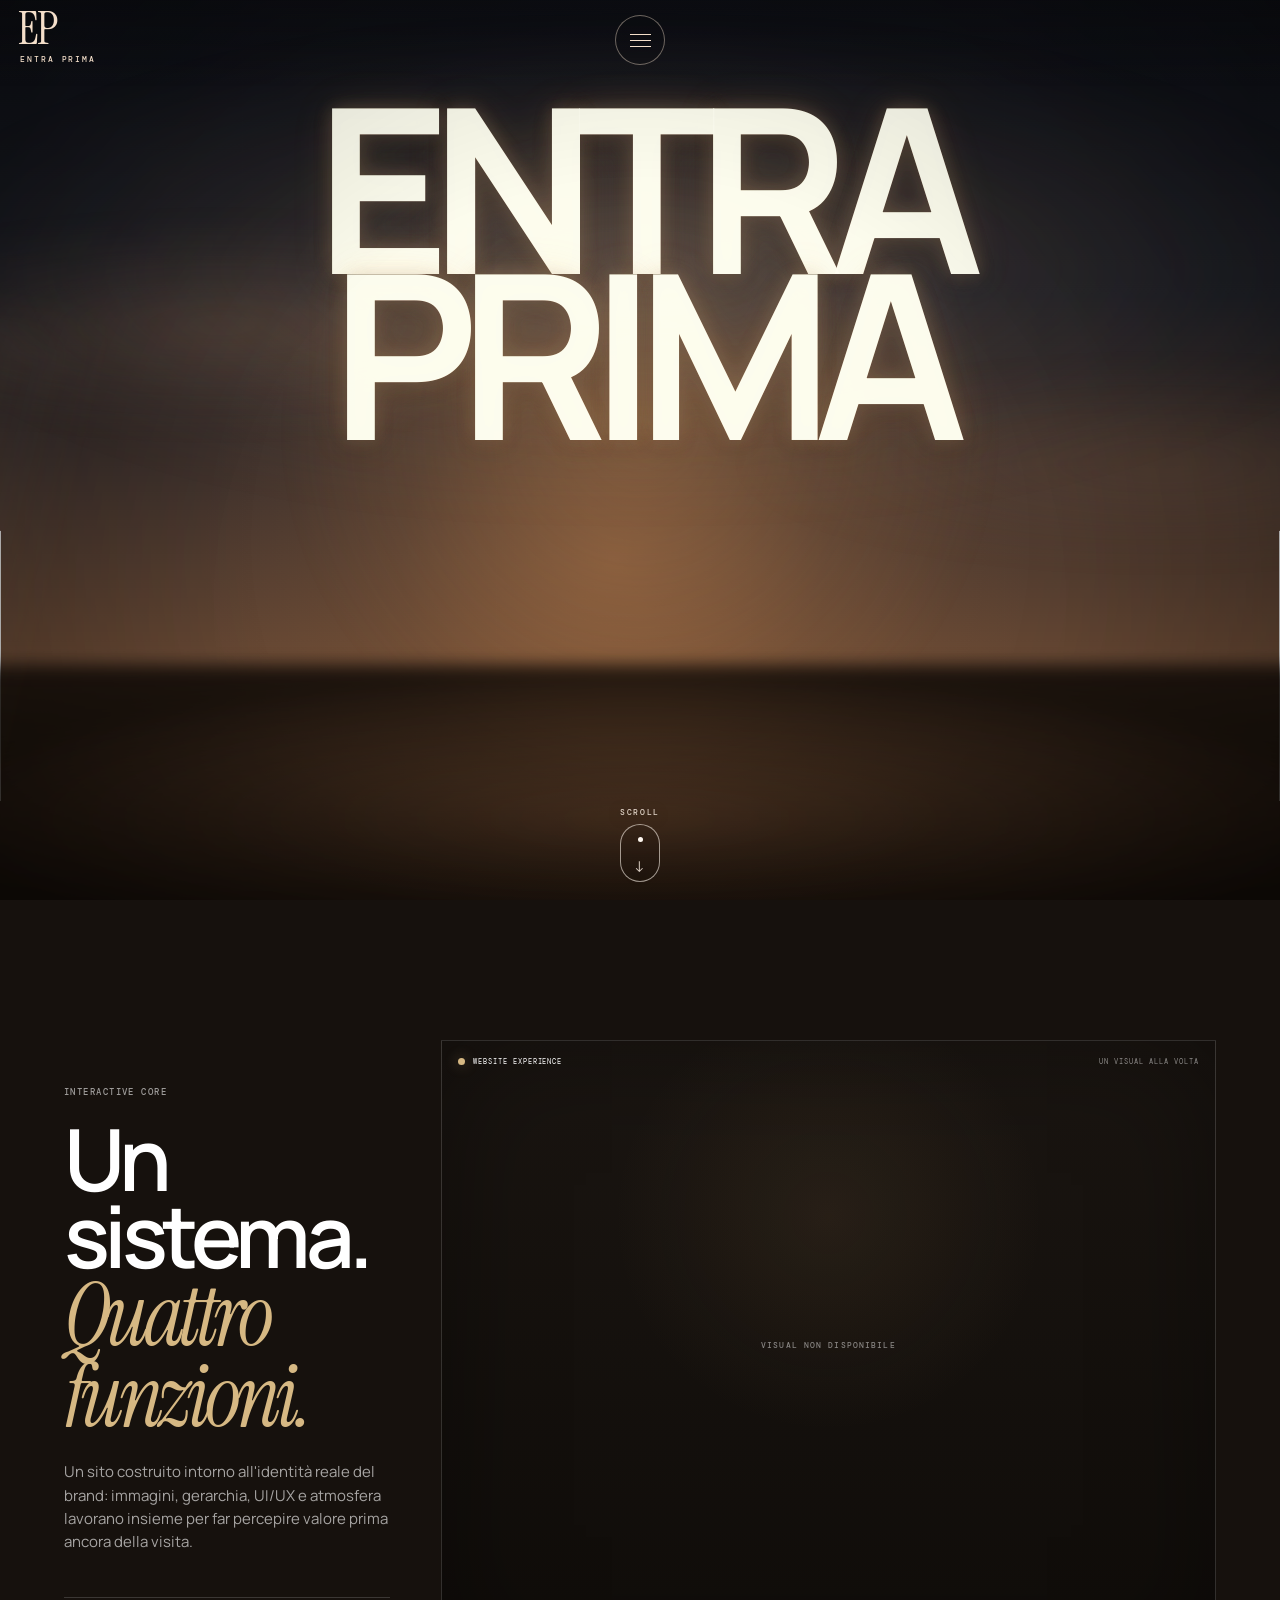
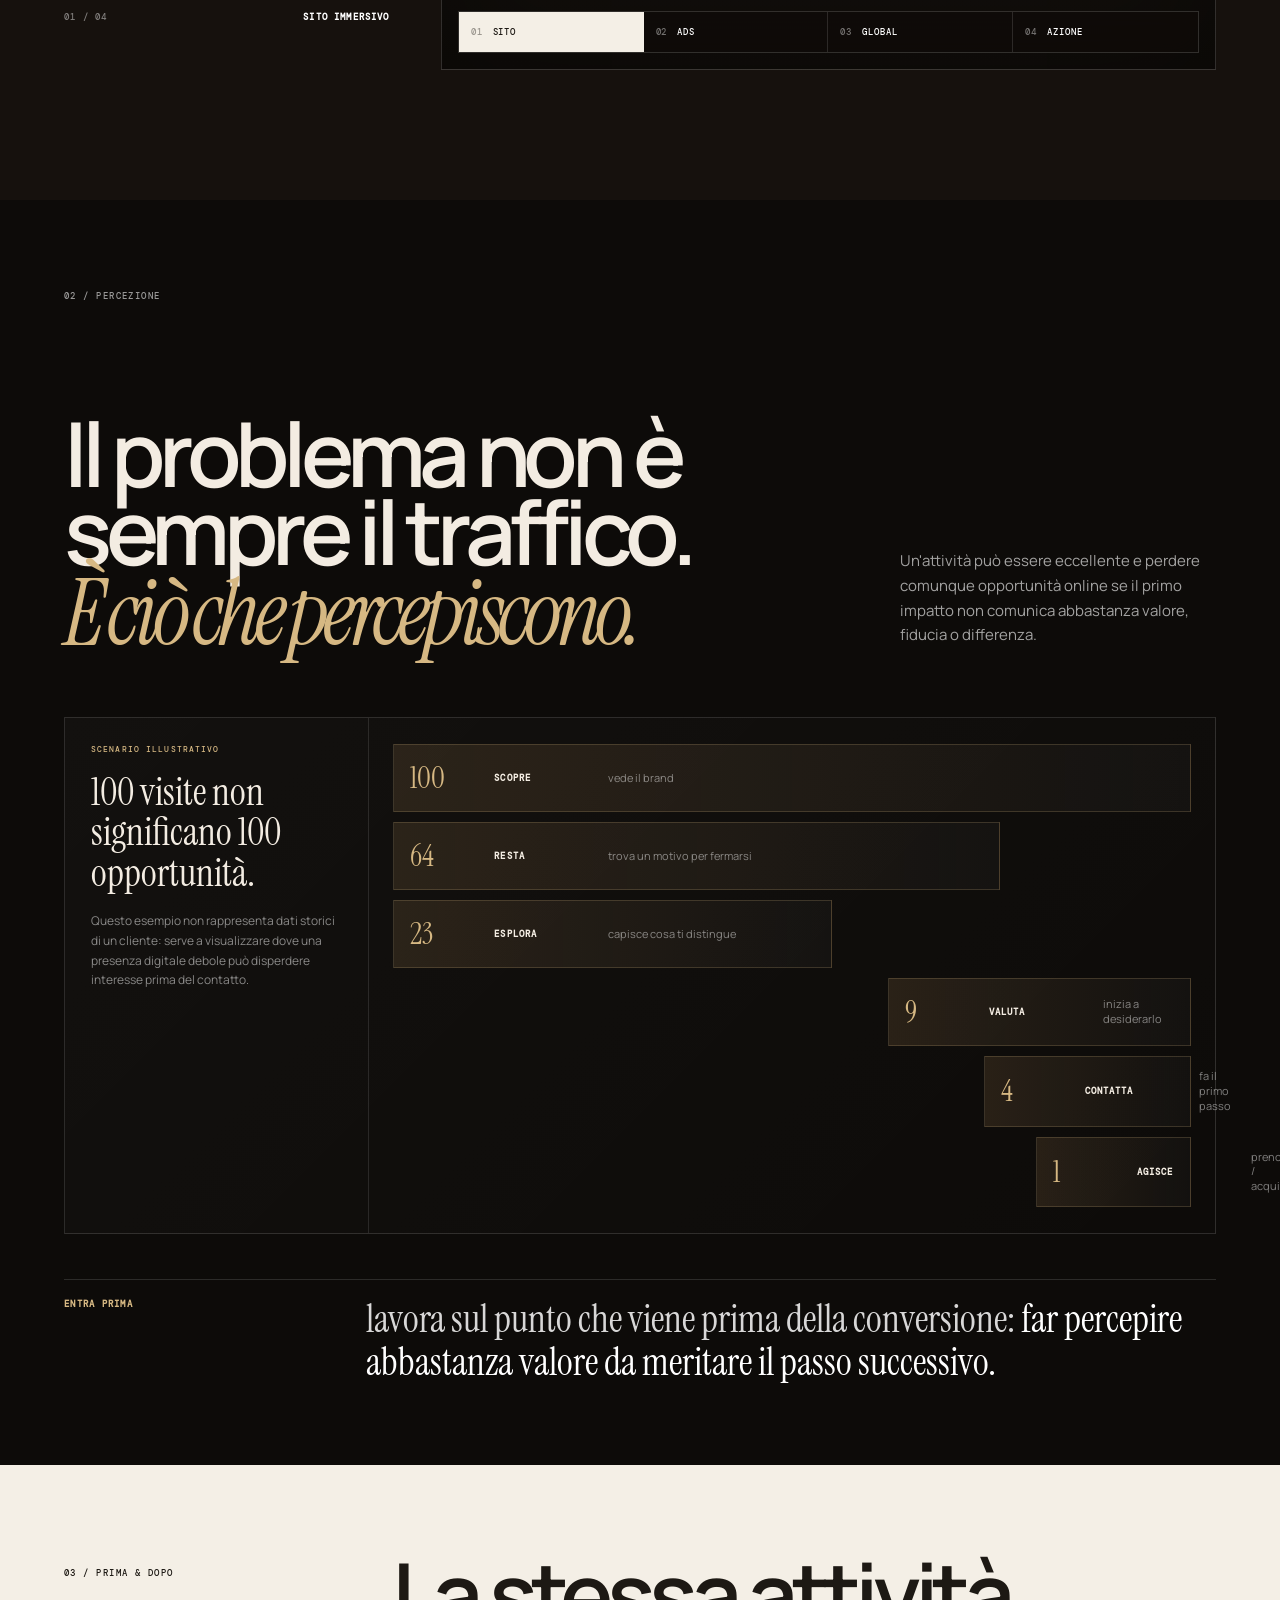
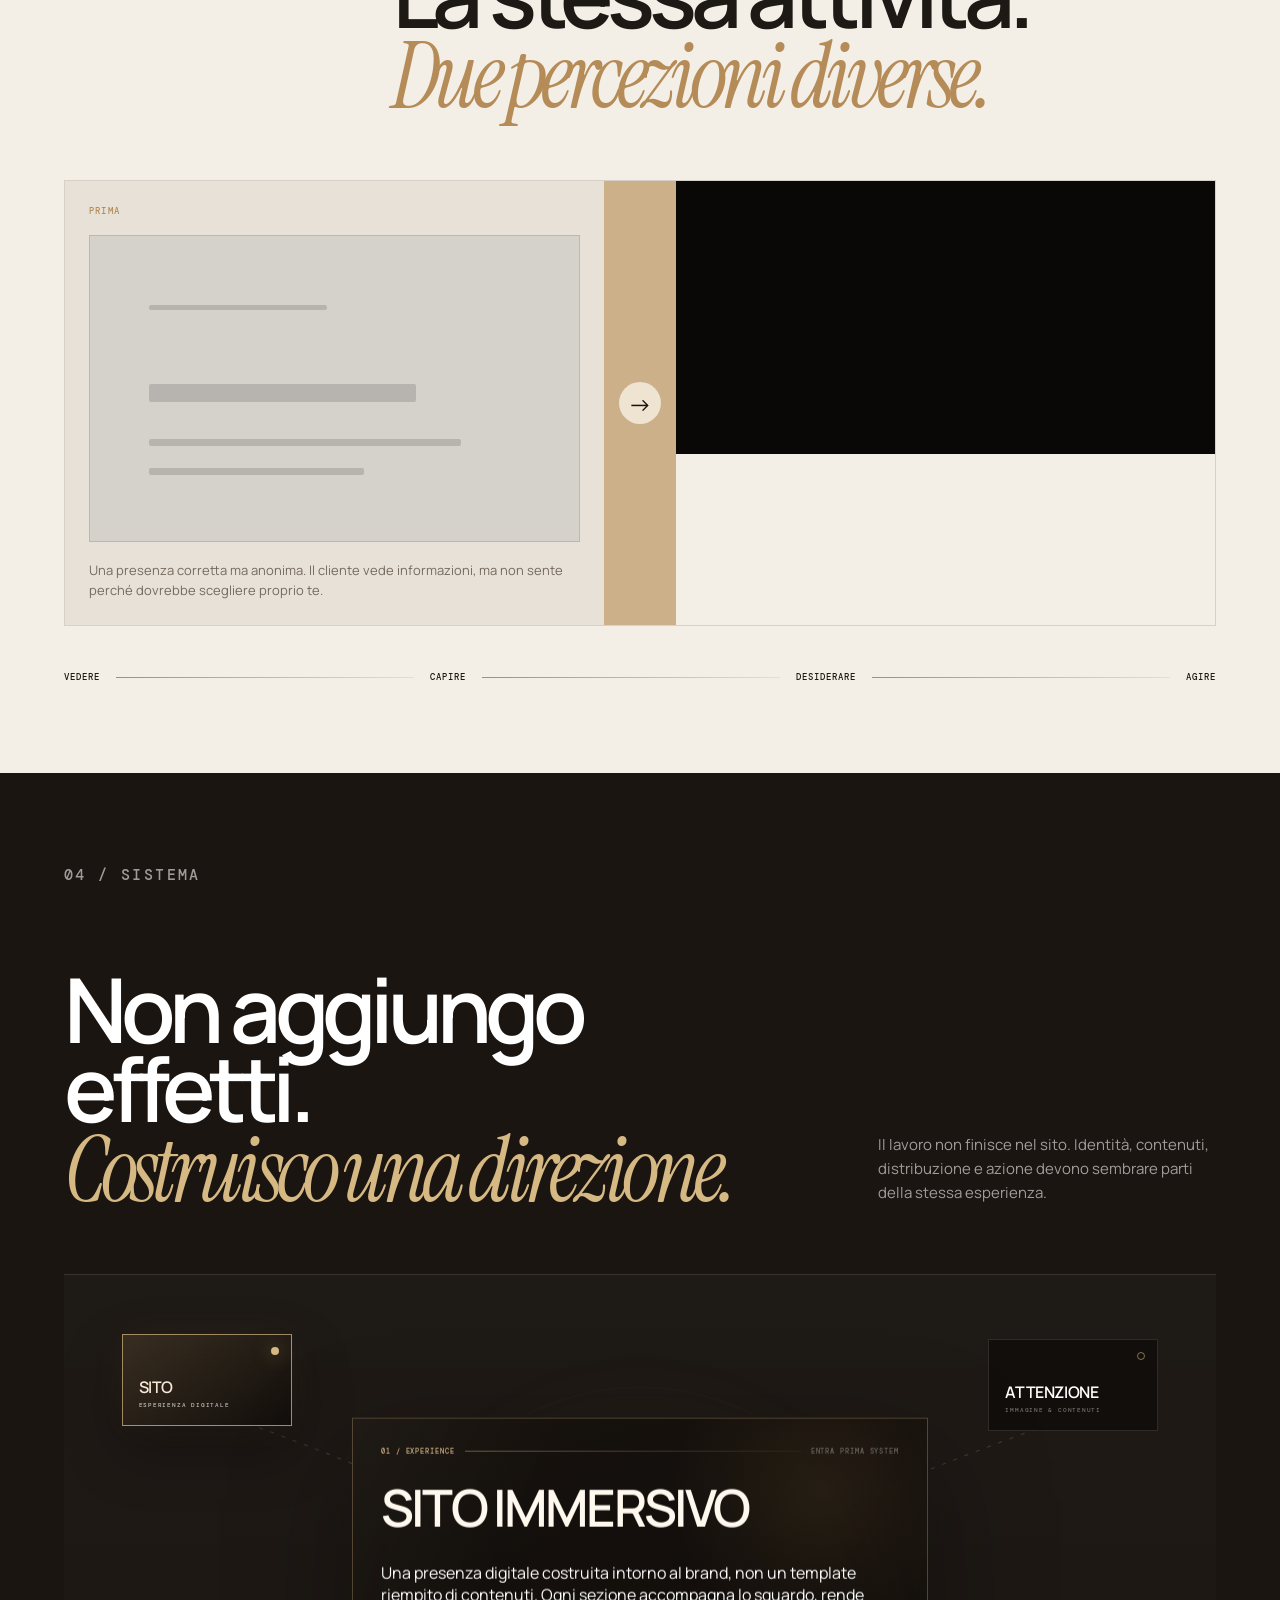
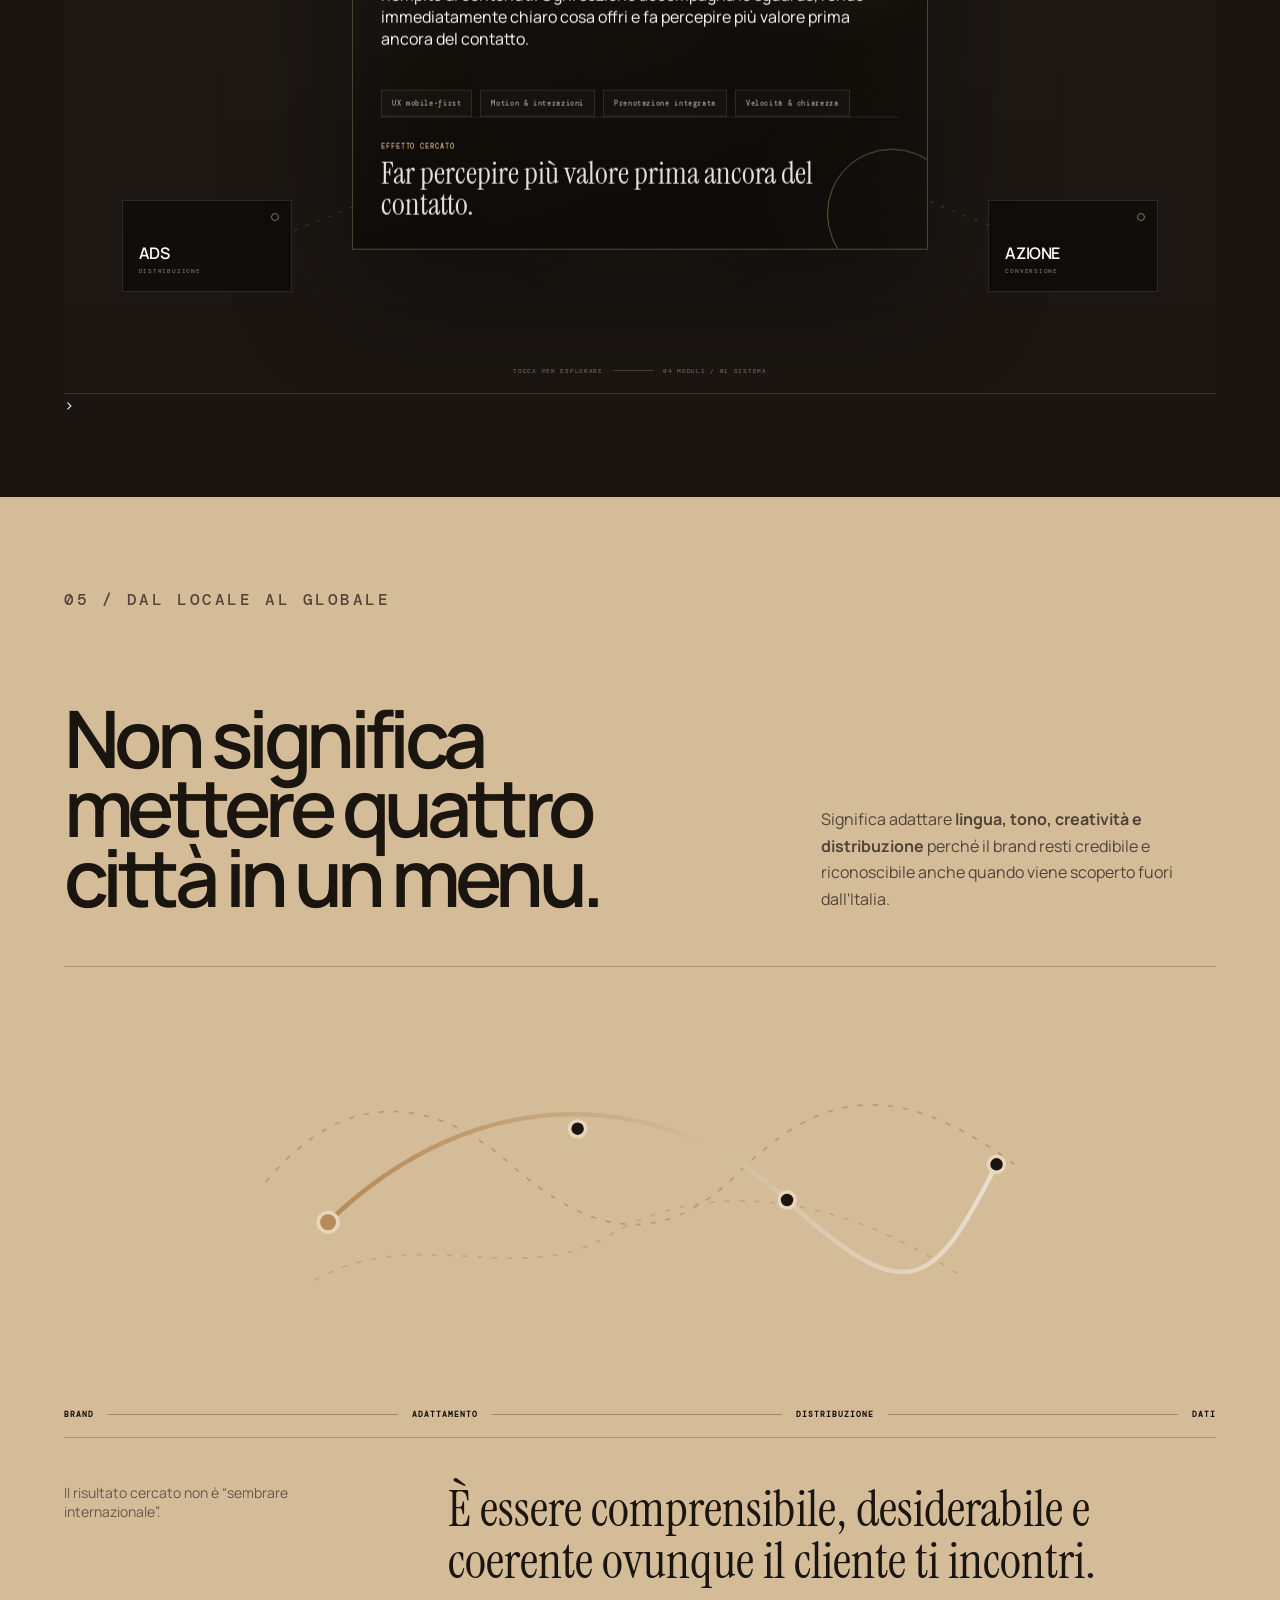
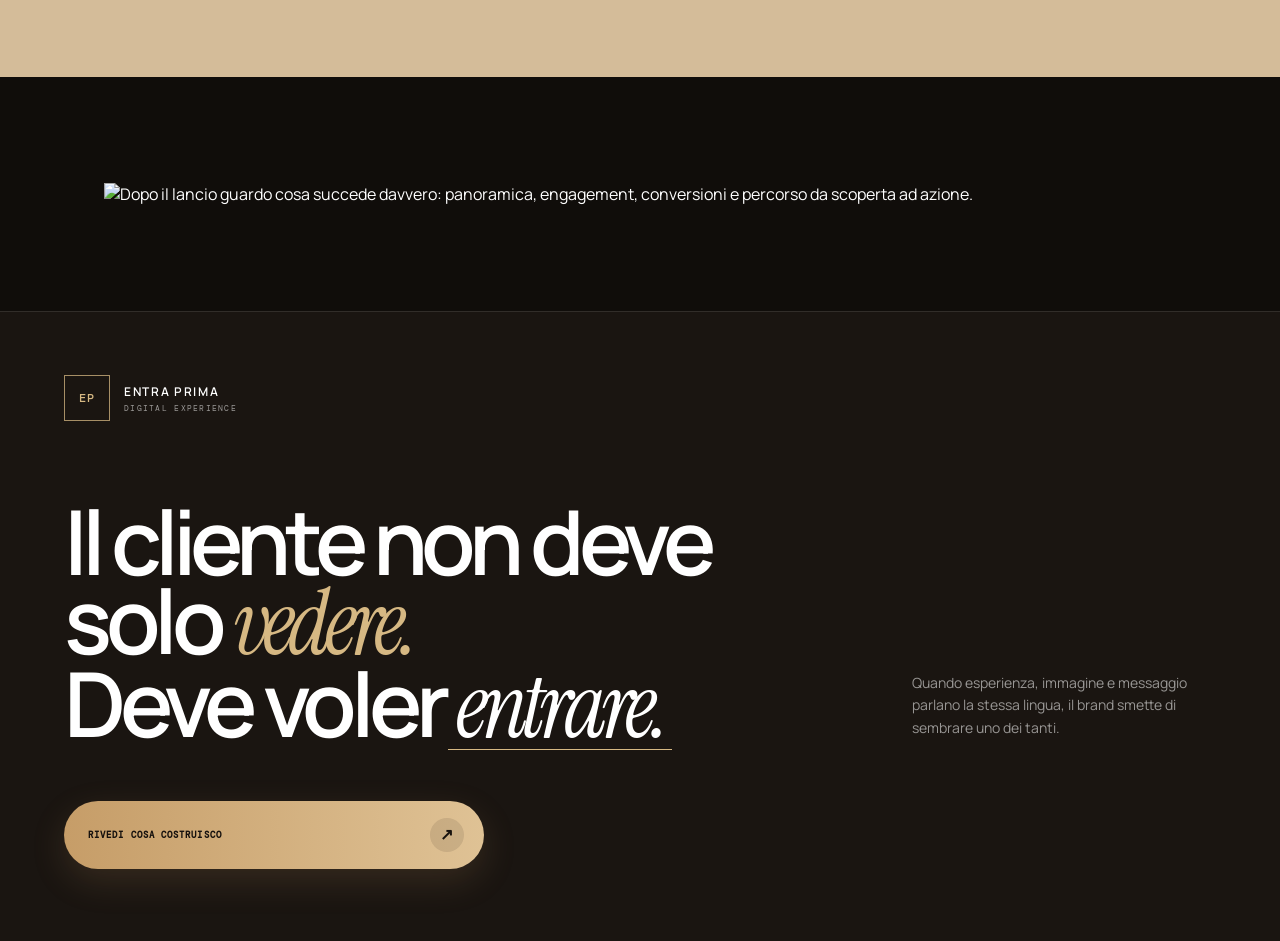
==== commit 70c61951: "feat: replace measurement list with approved visual" ====
--- a/entra-prima-interactive-v4/index.html
+++ b/entra-prima-interactive-v4/index.html
@@ -392,47 +392,17 @@
       </div>
     </section>
 
-    <section class="measurement-section" id="measurement">
-      <div class="measurement-copy" data-reveal>
-        <p class="kicker light">06 / MISURAZIONE</p>
-        <h2>Dopo il lancio,<br><em>guardo cosa succede davvero.</em></h2>
-        <p>Niente numeri inventati. Si osservano i segnali reali che indicano se la percezione sta diventando interesse e se l'interesse sta diventando azione.</p>
-      </div>
-
-      <div class="signal-chart" data-chart data-reveal>
-        <div class="signal-axis"><span>SCOPERTA</span><span>INTERESSE</span><span>INTENTO</span><span>AZIONE</span></div>
-        <svg viewBox="0 0 1000 300" preserveAspectRatio="none" aria-hidden="true">
-          <path class="chart-grid" d="M0 60 H1000 M0 150 H1000 M0 240 H1000"/>
-          <path class="chart-line" d="M20 235 C150 220 240 180 330 188 S490 135 590 150 750 90 820 105 920 48 980 62"/>
-          <circle class="chart-dot" cx="20" cy="235" r="7"/>
-          <circle class="chart-dot" cx="330" cy="188" r="7"/>
-          <circle class="chart-dot" cx="590" cy="150" r="7"/>
-          <circle class="chart-dot" cx="980" cy="62" r="7"/>
-        </svg>
-        <div class="signal-metrics">
-          <span>tempo e profondità di visita</span>
-          <span>interazioni e click CTA</span>
-          <span>richieste e conversazioni</span>
-          <span>prenotazioni / acquisti</span>
-        </div>
-      </div>
-
-      <div class="signal-mobile" aria-label="Segnali osservati dopo il lancio">
-        <article style="--signal:42%">
-          <span>01</span><div><strong>SCOPERTA</strong><small>Tempo e profondità di visita</small></div><i></i>
-        </article>
-        <article style="--signal:61%">
-          <span>02</span><div><strong>INTERESSE</strong><small>Interazioni e click sulle CTA</small></div><i></i>
-        </article>
-        <article style="--signal:78%">
-          <span>03</span><div><strong>INTENTO</strong><small>Richieste e conversazioni</small></div><i></i>
-        </article>
-        <article style="--signal:92%">
-          <span>04</span><div><strong>AZIONE</strong><small>Prenotazioni e acquisti</small></div><i></i>
-        </article>
-      </div>
-    </section>
-
+    <section class="measurement-section measurement-section--visual" id="measurement" aria-label="Misurazione e ottimizzazione">
+      <figure class="measurement-poster" data-reveal>
+        <img
+          src="https://d2ol7oe51mr4n9.cloudfront.net/user_39aFzNjMLgKsNfI0IjCLA8xTUEc/c187876a-8ba1-4f03-b08a-3870cea462c4.jpg"
+          alt="Dopo il lancio guardo cosa succede davvero: panoramica, engagement, conversioni e percorso da scoperta ad azione."
+          loading="lazy"
+          decoding="async"
+        >
+        <span class="measurement-poster__light" aria-hidden="true"></span>
+      </figure>
+    </section>
     <section class="finale-section" id="finale">
       <div class="finale-logo" data-reveal>
         <span class="finale-mark">EP</span>
--- a/entra-prima-interactive-v4/styles.css
+++ b/entra-prima-interactive-v4/styles.css
@@ -4117,3 +4117,168 @@
     animation:none!important;
   }
 }
+
+
+/* =========================================================
+   V25 — richer GLOBAL expansion cards
+   ========================================================= */
+@media(max-width:720px){
+  .global-mobile-steps--rich{
+    grid-template-columns:1fr 1fr!important;
+    gap:10px!important;
+    align-items:stretch;
+  }
+
+  .global-mobile-steps--rich article{
+    position:relative;
+    min-height:276px!important;
+    padding:16px 14px 18px!important;
+    display:flex!important;
+    flex-direction:column!important;
+    justify-content:flex-start!important;
+    gap:0!important;
+    overflow:hidden;
+    border:1px solid rgba(27,21,16,.22)!important;
+    background:
+      radial-gradient(circle at 86% 8%,rgba(181,139,87,.09),transparent 26%),
+      linear-gradient(160deg,rgba(255,247,234,.17),rgba(255,247,234,.06))!important;
+    transition:transform .45s cubic-bezier(.19,1,.22,1),background .35s ease,border-color .35s ease;
+  }
+
+  .global-mobile-steps--rich article:nth-child(2),
+  .global-mobile-steps--rich article:nth-child(4){
+    transform:translateY(16px);
+  }
+
+  .global-mobile-steps--rich .global-step-index{
+    display:block;
+    margin-bottom:30px;
+    font:500 8px DM Mono,monospace!important;
+    letter-spacing:.13em!important;
+    opacity:.52!important;
+  }
+
+  .global-mobile-steps--rich article>strong{
+    display:block;
+    margin-bottom:10px;
+    font:600 14px/1.05 Manrope,sans-serif!important;
+    letter-spacing:.06em!important;
+  }
+
+  .global-mobile-steps--rich article>p{
+    margin:0 0 16px;
+    font-size:10px!important;
+    line-height:1.44!important;
+    color:#65564a;
+  }
+
+  .global-step-detail{
+    display:grid;
+    gap:4px;
+    padding-top:10px;
+    margin-top:8px;
+    border-top:1px solid rgba(27,21,16,.11);
+  }
+
+  .global-step-detail small{
+    font:500 6px/1 DM Mono,monospace!important;
+    letter-spacing:.12em;
+    color:#8a6d4a!important;
+  }
+
+  .global-step-detail b{
+    font:500 9px/1.35 Manrope,sans-serif;
+    color:#2d261f;
+  }
+
+  .global-step-line{
+    position:absolute;
+    left:14px;
+    right:14px;
+    bottom:10px;
+    height:1px;
+    overflow:hidden;
+    background:rgba(27,21,16,.10);
+  }
+
+  .global-step-line em{
+    display:block;
+    width:36%;
+    height:100%;
+    background:linear-gradient(90deg,transparent,#9a744a,transparent);
+    animation:globalStepSweep 5.8s ease-in-out infinite;
+  }
+
+  .global-mobile-steps--rich article:nth-child(2) .global-step-line em{animation-delay:1.1s}
+  .global-mobile-steps--rich article:nth-child(3) .global-step-line em{animation-delay:2.2s}
+  .global-mobile-steps--rich article:nth-child(4) .global-step-line em{animation-delay:3.3s}
+
+  .global-mobile-flow{
+    grid-column:1 / -1;
+    margin-top:24px;
+    min-height:40px;
+    display:flex!important;
+    align-items:center;
+    justify-content:space-between;
+    gap:7px;
+    border-top:1px solid rgba(27,21,16,.18);
+    border-bottom:1px solid rgba(27,21,16,.18);
+    padding:0 2px;
+  }
+
+  .global-mobile-flow span{
+    font:500 6px DM Mono,monospace;
+    letter-spacing:.1em;
+    color:#6e5e50;
+    white-space:nowrap;
+  }
+
+  .global-mobile-flow i{
+    flex:1;
+    height:1px;
+    background:linear-gradient(90deg,rgba(154,116,74,.15),rgba(154,116,74,.58));
+    position:relative;
+  }
+
+  .global-mobile-flow i:after{
+    content:"";
+    position:absolute;
+    right:-1px;
+    top:-2px;
+    width:5px;
+    height:5px;
+    border-top:1px solid rgba(154,116,74,.7);
+    border-right:1px solid rgba(154,116,74,.7);
+    transform:rotate(45deg);
+  }
+}
+
+@media(max-width:390px){
+  .global-mobile-steps--rich article{
+    min-height:290px!important;
+    padding:14px 12px 17px!important;
+  }
+
+  .global-mobile-steps--rich .global-step-index{
+    margin-bottom:24px;
+  }
+
+  .global-mobile-steps--rich article>p{
+    font-size:9.5px!important;
+  }
+
+  .global-step-detail b{
+    font-size:8.5px;
+  }
+}
+
+@keyframes globalStepSweep{
+  0%,12%{transform:translateX(-135%);opacity:0}
+  30%{opacity:1}
+  72%{opacity:.8}
+  100%{transform:translateX(350%);opacity:0}
+}
+
+@media(prefers-reduced-motion:reduce){
+  .global-step-line em{animation:none!important}
+}
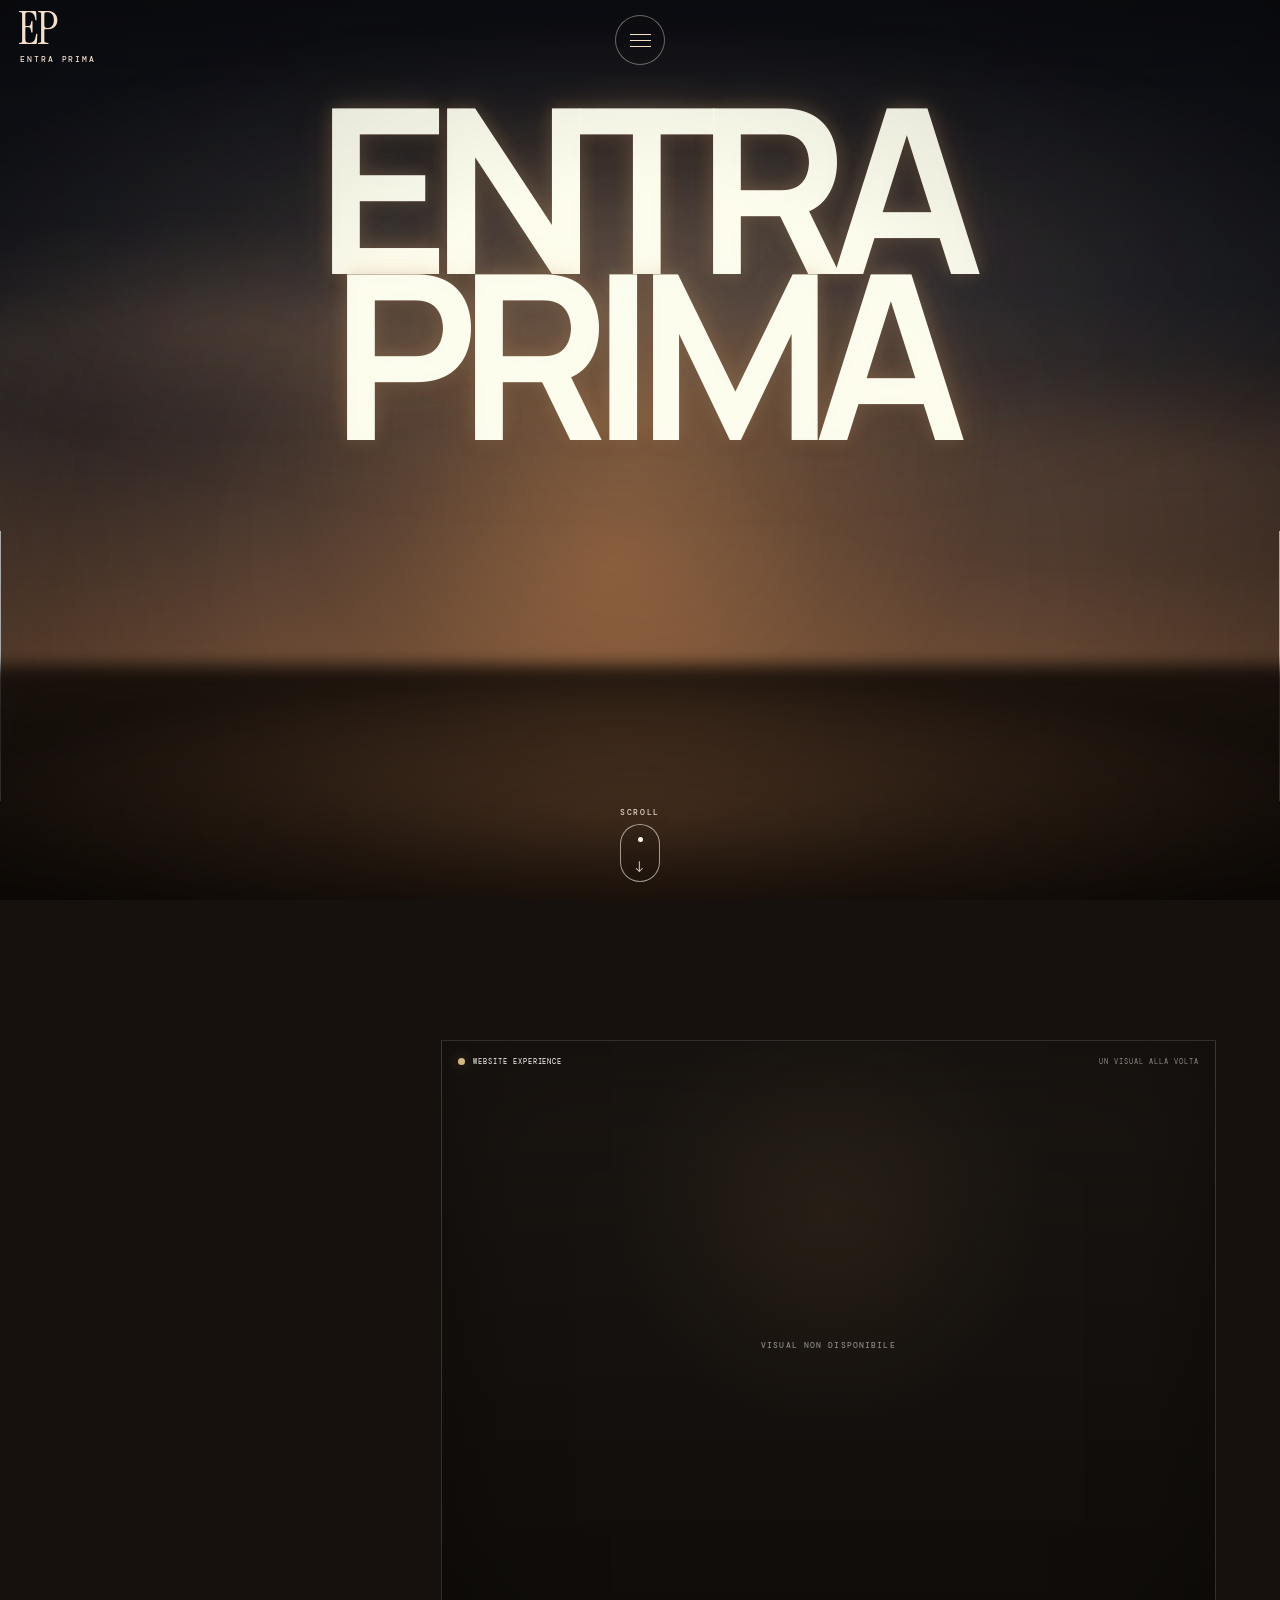
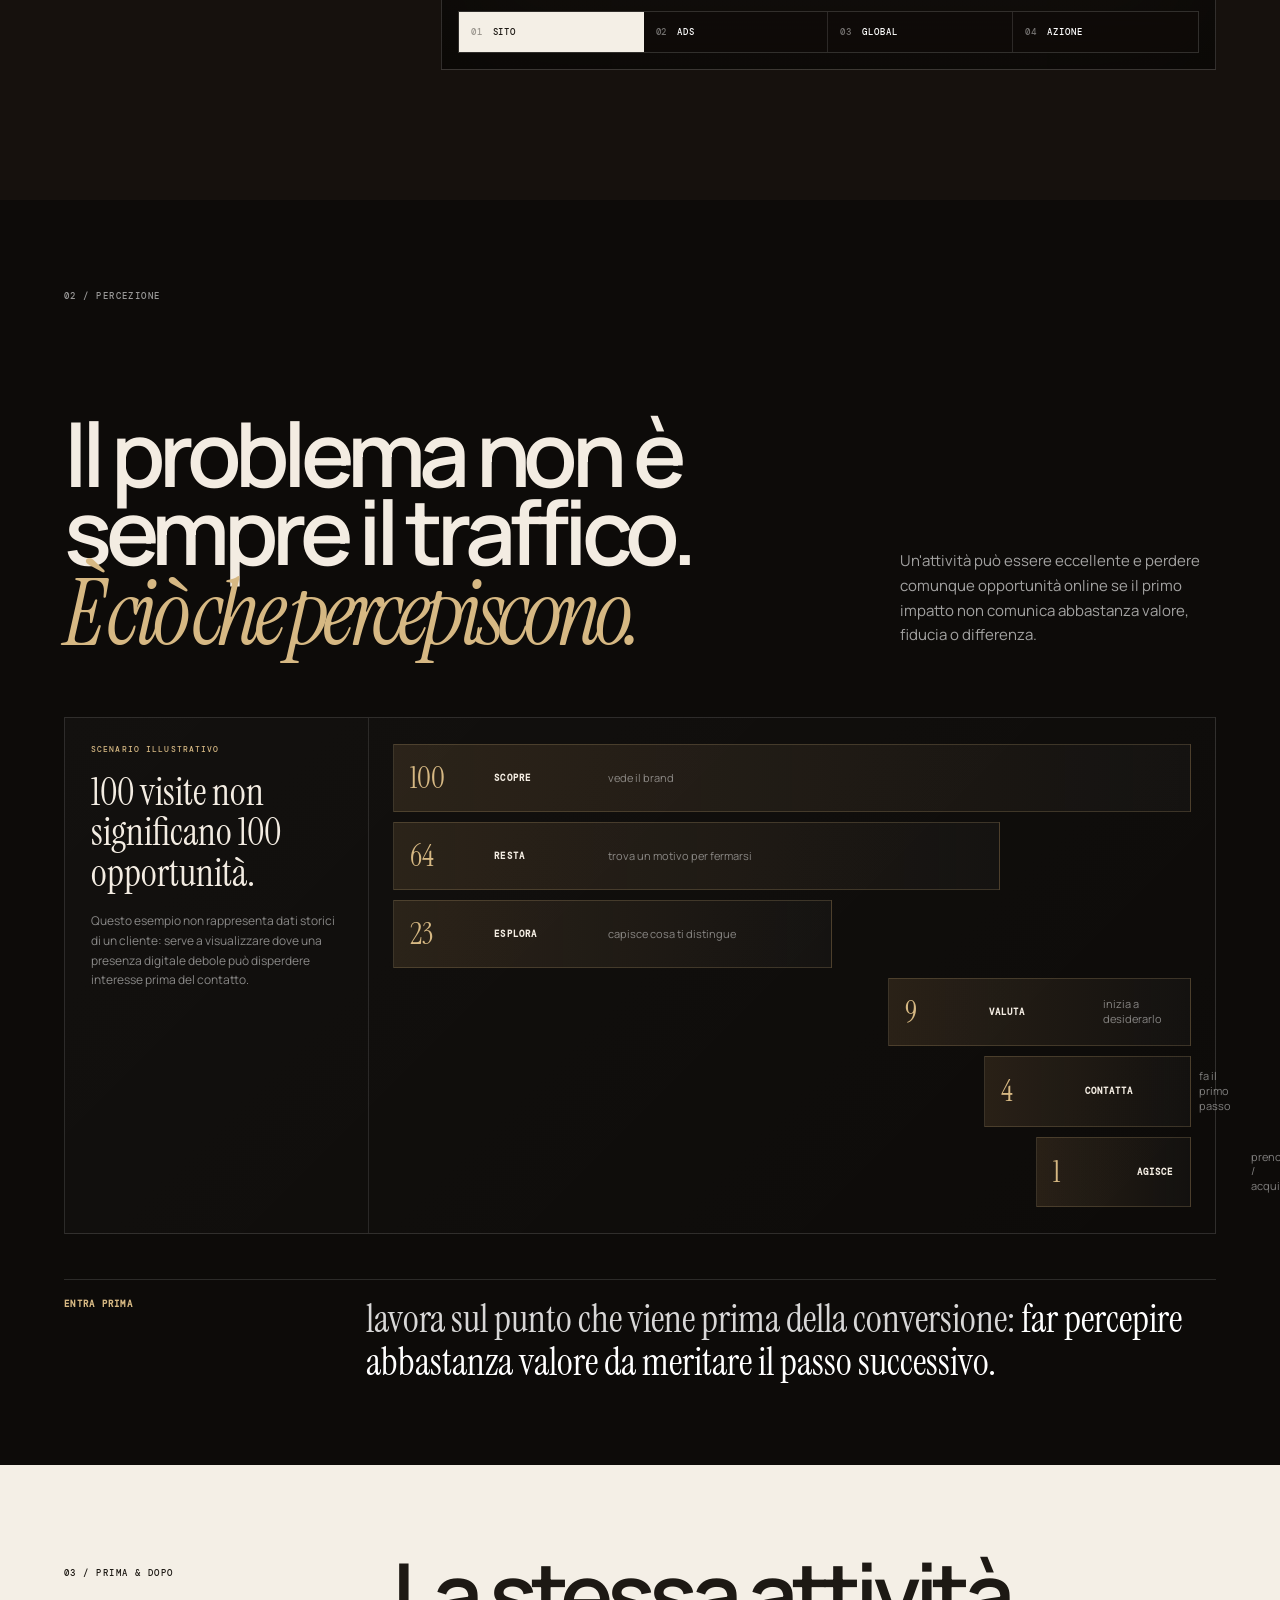
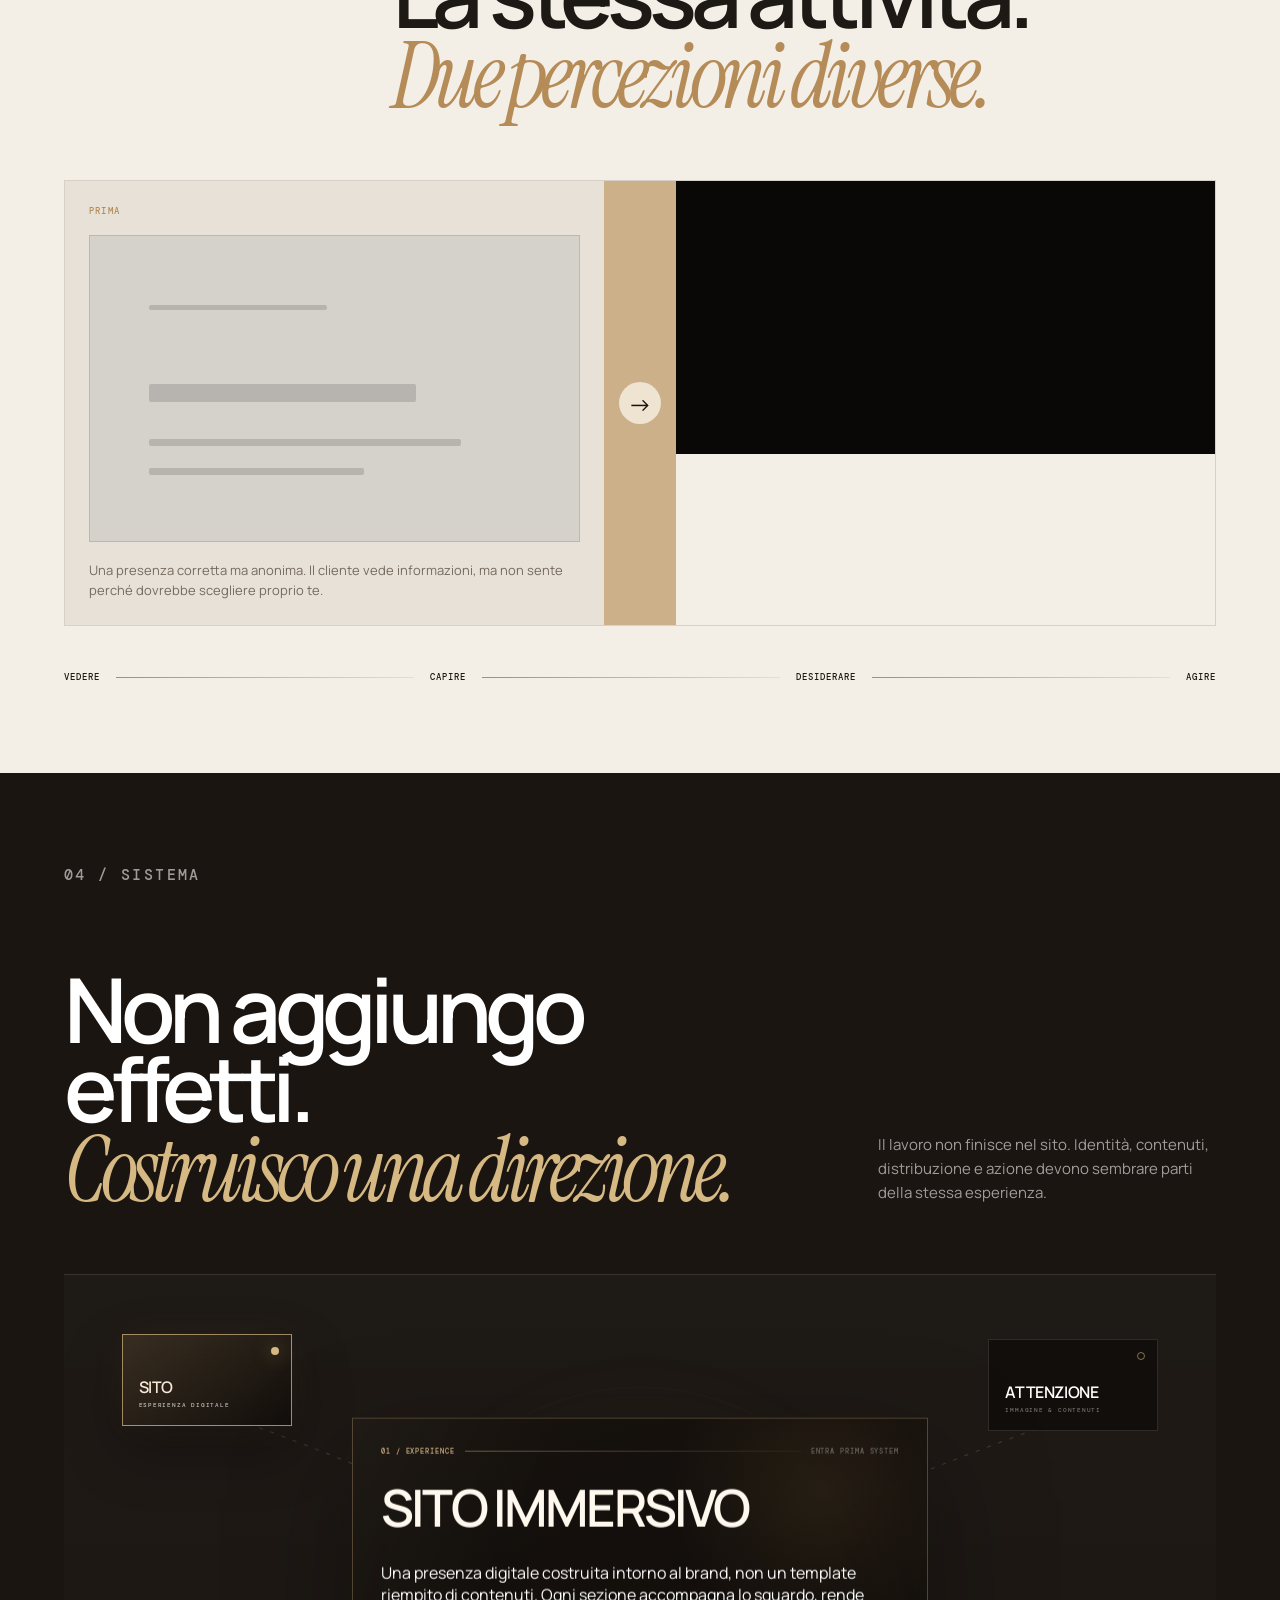
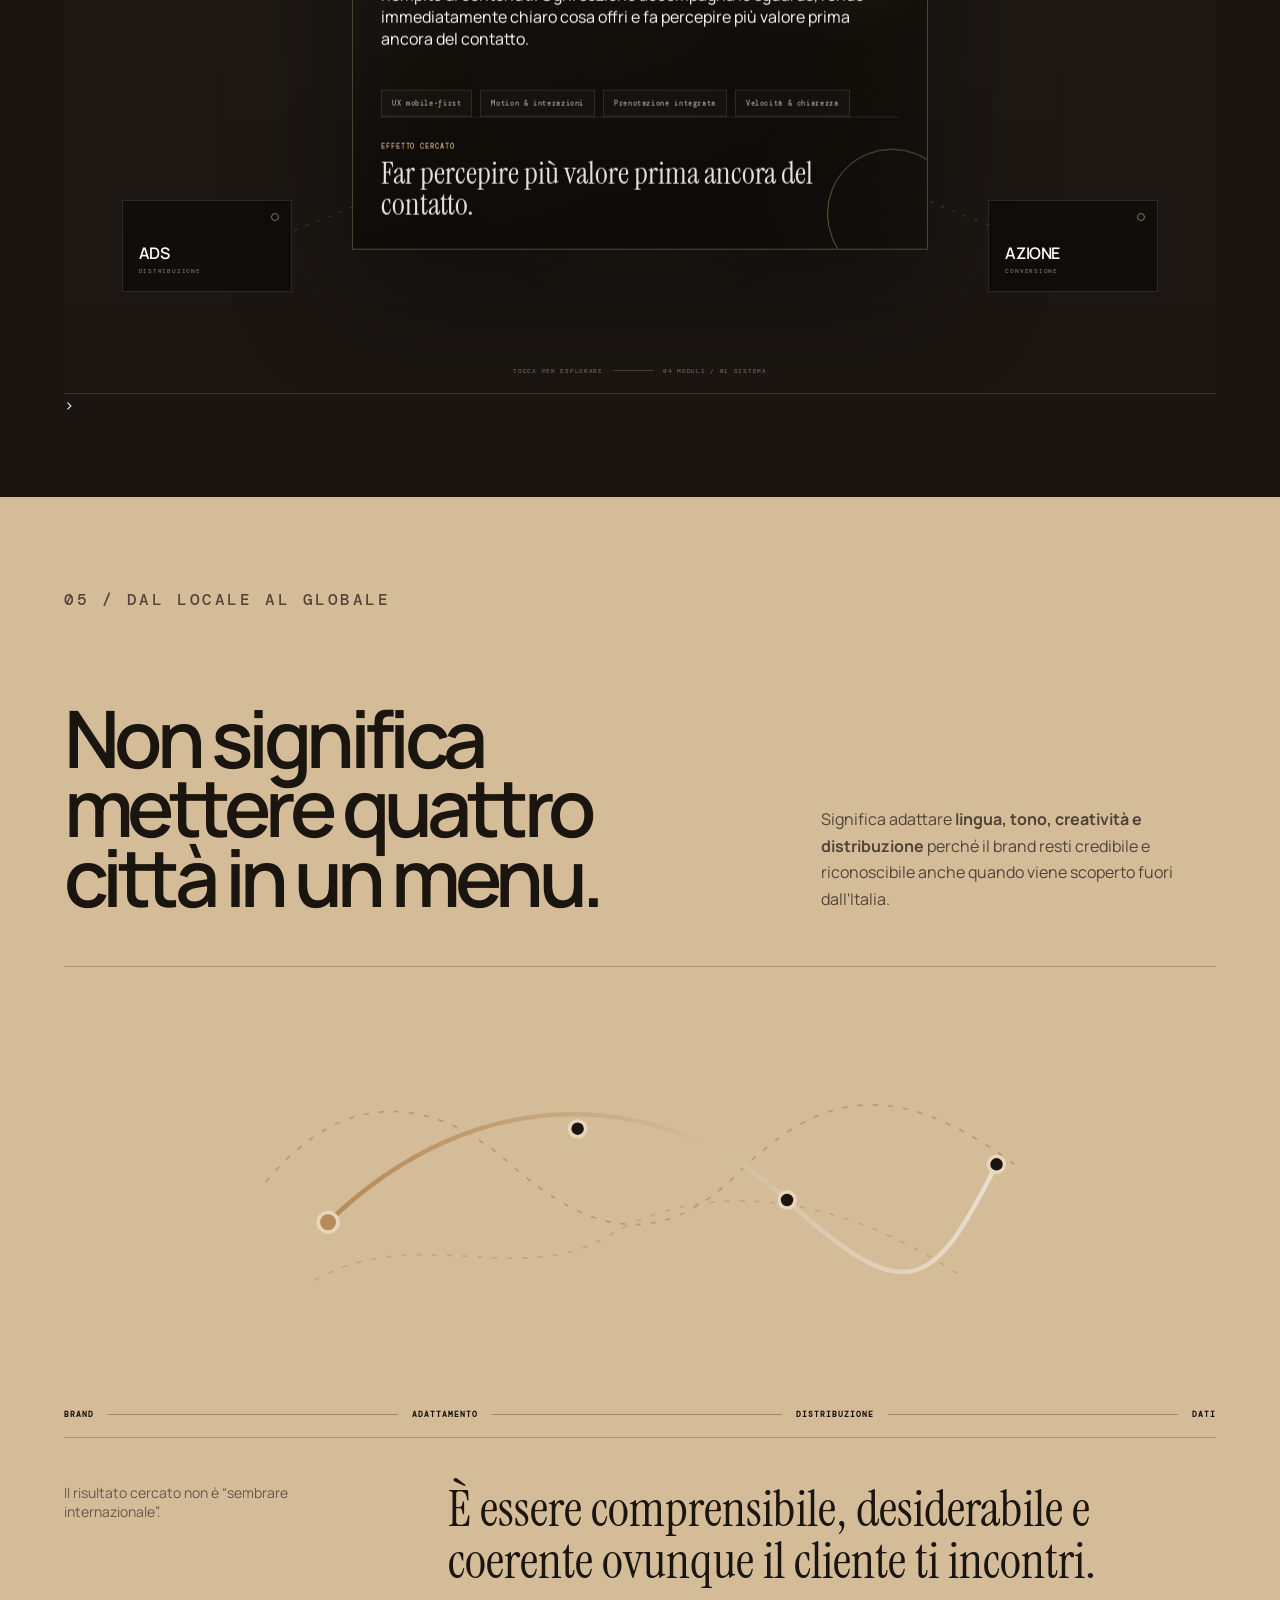
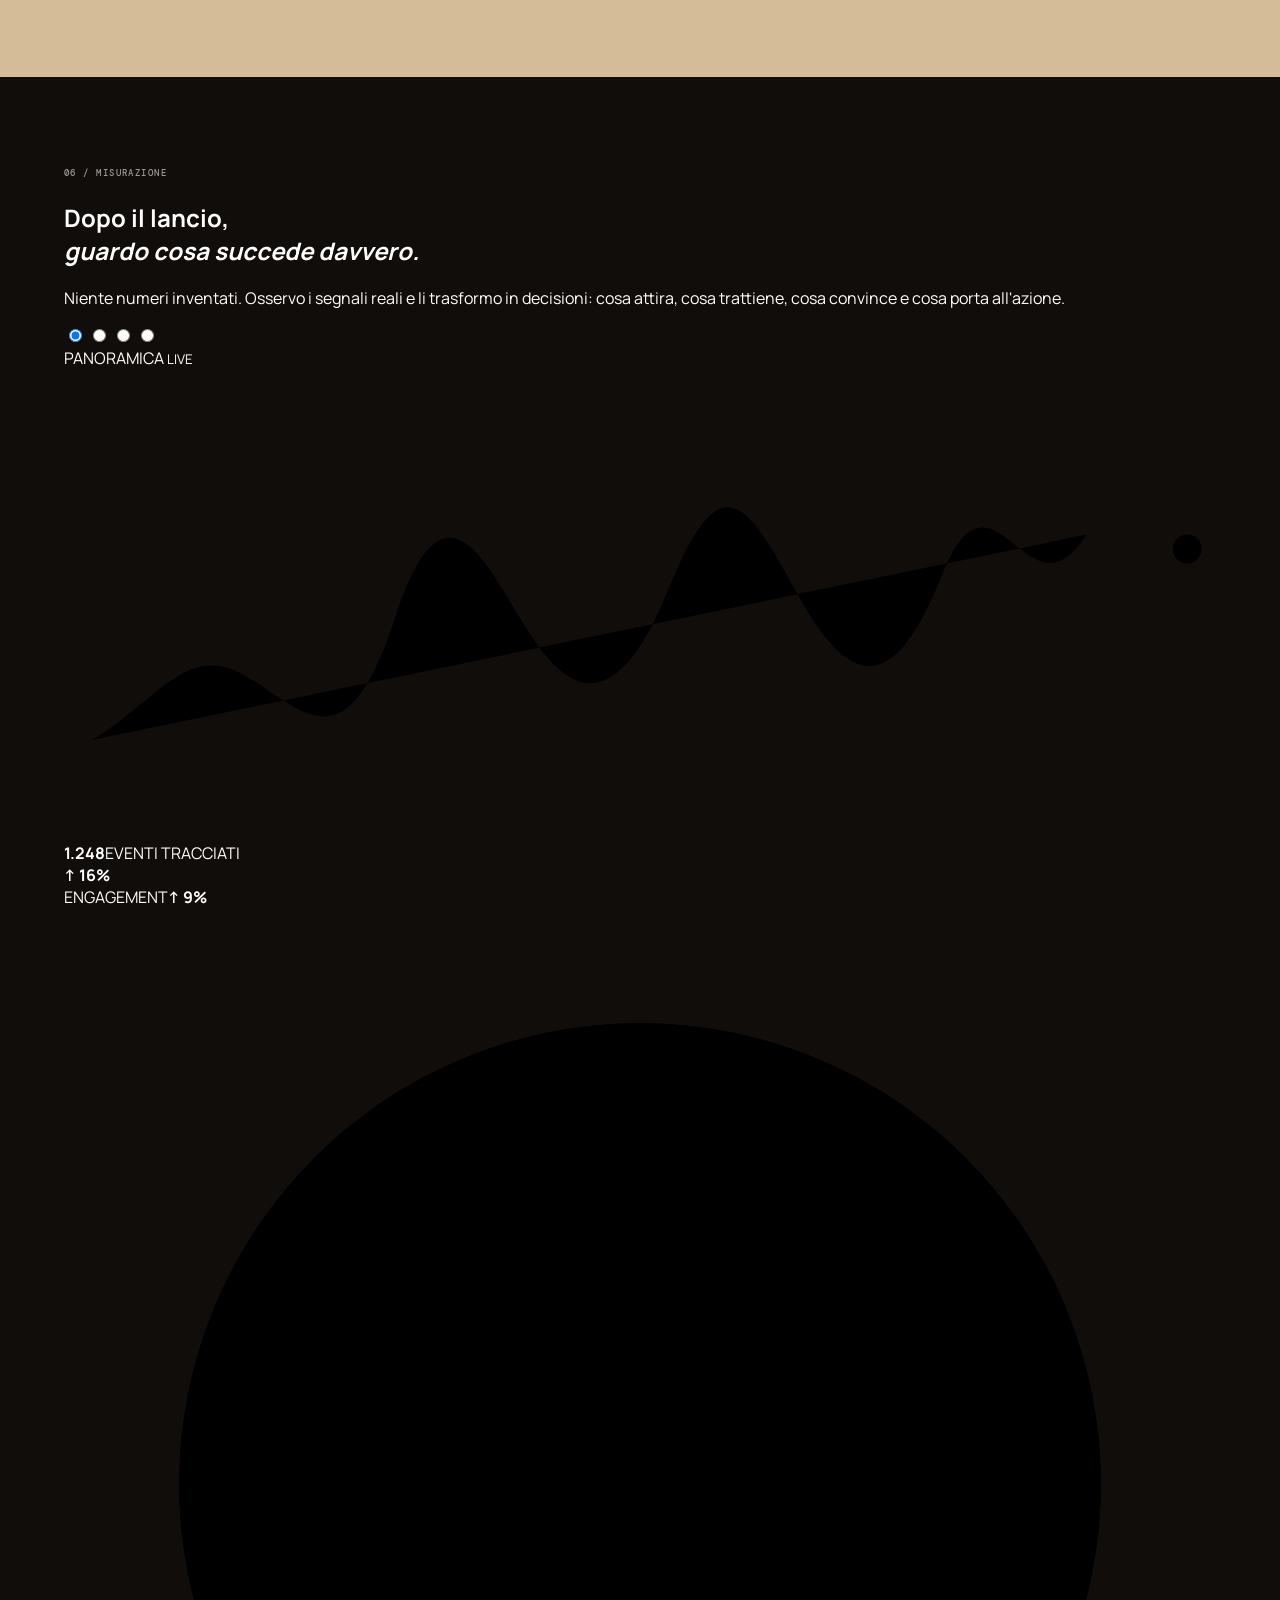
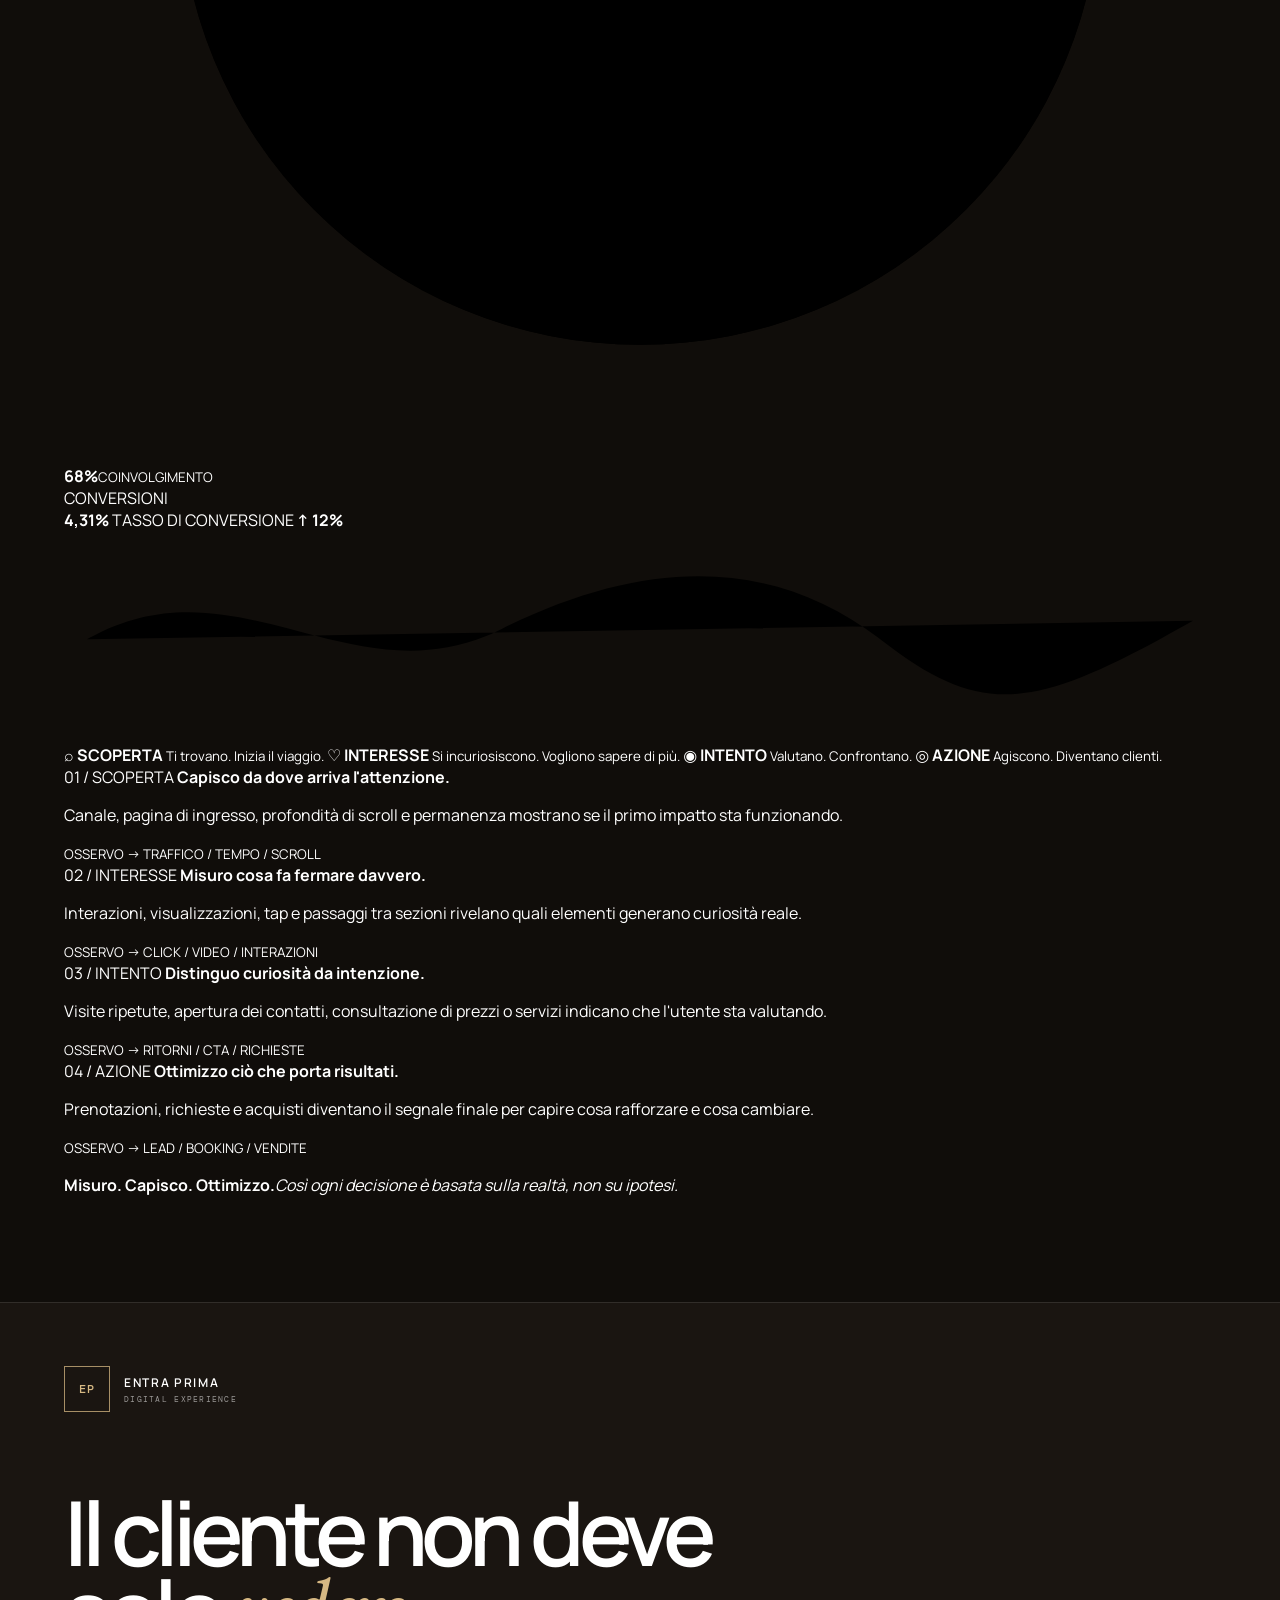
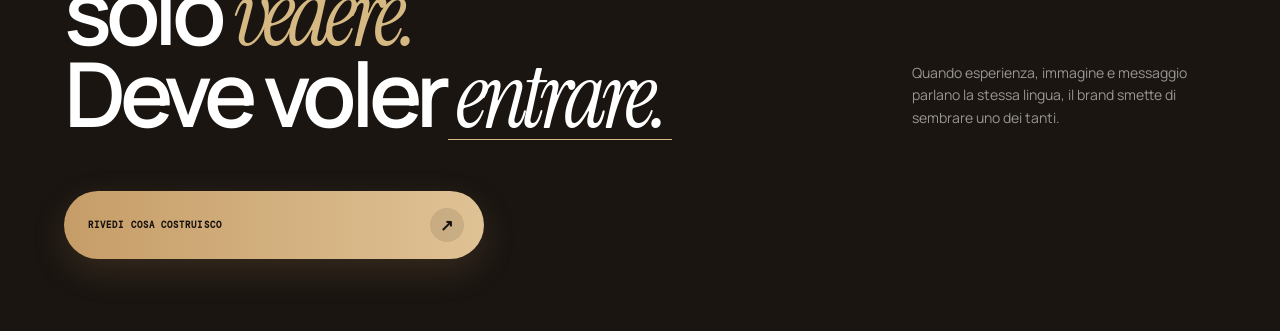
==== commit 5418a8e1: "feat: rebuild measurement section as interactive analytics experience" ====
--- a/entra-prima-interactive-v4/index.html
+++ b/entra-prima-interactive-v4/index.html
@@ -392,16 +392,124 @@
       </div>
     </section>
 
-    <section class="measurement-section measurement-section--visual" id="measurement" aria-label="Misurazione e ottimizzazione">
-      <figure class="measurement-poster" data-reveal>
-        <img
-          src="https://d2ol7oe51mr4n9.cloudfront.net/user_39aFzNjMLgKsNfI0IjCLA8xTUEc/c187876a-8ba1-4f03-b08a-3870cea462c4.jpg"
-          alt="Dopo il lancio guardo cosa succede davvero: panoramica, engagement, conversioni e percorso da scoperta ad azione."
-          loading="lazy"
-          decoding="async"
-        >
-        <span class="measurement-poster__light" aria-hidden="true"></span>
-      </figure>
+    <section class="measurement-section measurement-section--interactive" id="measurement" aria-label="Misurazione e ottimizzazione">
+      <div class="measurement-live-copy" data-reveal>
+        <p class="kicker light">06 / MISURAZIONE</p>
+        <h2>Dopo il lancio,<br><em>guardo cosa succede davvero.</em></h2>
+        <p>Niente numeri inventati. Osservo i segnali reali e li trasformo in decisioni: cosa attira, cosa trattiene, cosa convince e cosa porta all'azione.</p>
+      </div>
+
+      <div class="measurement-live" data-measurement-live data-reveal>
+        <input class="measurement-tab-input" type="radio" name="measurement-step" id="measure-discovery" checked>
+        <input class="measurement-tab-input" type="radio" name="measurement-step" id="measure-interest">
+        <input class="measurement-tab-input" type="radio" name="measurement-step" id="measure-intent">
+        <input class="measurement-tab-input" type="radio" name="measurement-step" id="measure-action">
+
+        <div class="measurement-live__scene">
+          <span class="measurement-live__glow" aria-hidden="true"></span>
+          <span class="measurement-live__grid" aria-hidden="true"></span>
+
+          <article class="metric-card metric-card--overview">
+            <div class="metric-card__head">
+              <span>PANORAMICA</span>
+              <small><i></i> LIVE</small>
+            </div>
+            <svg class="metric-line-chart" viewBox="0 0 320 130" preserveAspectRatio="none" aria-hidden="true">
+              <path class="metric-grid-line" d="M0 32 H320 M0 65 H320 M0 98 H320"/>
+              <path class="metric-line-path" d="M8 103 C26 92 34 76 50 85 S78 112 92 69 S118 56 129 73 153 98 168 61 190 38 204 63 230 92 244 57 268 72 284 46 312 50"/>
+              <circle class="metric-line-dot" cx="312" cy="50" r="4"/>
+            </svg>
+            <div class="metric-card__value"><strong data-metric-count="1248">1.248</strong><span>EVENTI TRACCIATI</span></div>
+            <b class="metric-card__delta">↑ 16%</b>
+          </article>
+
+          <article class="metric-card metric-card--engagement">
+            <div class="metric-card__head">
+              <span>ENGAGEMENT</span><b>↑ 9%</b>
+            </div>
+            <div class="metric-ring" aria-label="68% coinvolgimento">
+              <svg viewBox="0 0 120 120" aria-hidden="true">
+                <circle class="metric-ring__track" cx="60" cy="60" r="48"/>
+                <circle class="metric-ring__progress" cx="60" cy="60" r="48"/>
+              </svg>
+              <div><strong>68%</strong><small>COINVOLGIMENTO</small></div>
+            </div>
+          </article>
+
+          <article class="metric-card metric-card--conversion">
+            <div class="metric-card__head"><span>CONVERSIONI</span></div>
+            <strong class="metric-card__big">4,31%</strong>
+            <span class="metric-card__sub">TASSO DI CONVERSIONE</span>
+            <b class="metric-card__delta">↑ 12%</b>
+          </article>
+
+          <div class="metric-data-core" aria-hidden="true">
+            <span></span><span></span><span></span>
+            <i></i>
+          </div>
+
+          <div class="measurement-flow-line" aria-hidden="true">
+            <svg viewBox="0 0 1000 180" preserveAspectRatio="none">
+              <path d="M20 94 C150 20 250 150 380 85 S620 25 710 95 845 154 980 78"/>
+            </svg>
+          </div>
+
+          <div class="measurement-steps" role="tablist" aria-label="Percorso misurato">
+            <label class="measurement-step measurement-step--discovery" for="measure-discovery">
+              <span class="measurement-step__icon">⌕</span>
+              <strong>SCOPERTA</strong>
+              <small>Ti trovano. Inizia il viaggio.</small>
+            </label>
+            <label class="measurement-step measurement-step--interest" for="measure-interest">
+              <span class="measurement-step__icon">♡</span>
+              <strong>INTERESSE</strong>
+              <small>Si incuriosiscono. Vogliono sapere di più.</small>
+            </label>
+            <label class="measurement-step measurement-step--intent" for="measure-intent">
+              <span class="measurement-step__icon">◉</span>
+              <strong>INTENTO</strong>
+              <small>Valutano. Confrontano.</small>
+            </label>
+            <label class="measurement-step measurement-step--action" for="measure-action">
+              <span class="measurement-step__icon">◎</span>
+              <strong>AZIONE</strong>
+              <small>Agiscono. Diventano clienti.</small>
+            </label>
+          </div>
+        </div>
+
+        <div class="measurement-insights">
+          <article class="measurement-insight measurement-insight--discovery">
+            <span>01 / SCOPERTA</span>
+            <strong>Capisco da dove arriva l'attenzione.</strong>
+            <p>Canale, pagina di ingresso, profondità di scroll e permanenza mostrano se il primo impatto sta funzionando.</p>
+            <small>OSSERVO → TRAFFICO / TEMPO / SCROLL</small>
+          </article>
+          <article class="measurement-insight measurement-insight--interest">
+            <span>02 / INTERESSE</span>
+            <strong>Misuro cosa fa fermare davvero.</strong>
+            <p>Interazioni, visualizzazioni, tap e passaggi tra sezioni rivelano quali elementi generano curiosità reale.</p>
+            <small>OSSERVO → CLICK / VIDEO / INTERAZIONI</small>
+          </article>
+          <article class="measurement-insight measurement-insight--intent">
+            <span>03 / INTENTO</span>
+            <strong>Distinguo curiosità da intenzione.</strong>
+            <p>Visite ripetute, apertura dei contatti, consultazione di prezzi o servizi indicano che l'utente sta valutando.</p>
+            <small>OSSERVO → RITORNI / CTA / RICHIESTE</small>
+          </article>
+          <article class="measurement-insight measurement-insight--action">
+            <span>04 / AZIONE</span>
+            <strong>Ottimizzo ciò che porta risultati.</strong>
+            <p>Prenotazioni, richieste e acquisti diventano il segnale finale per capire cosa rafforzare e cosa cambiare.</p>
+            <small>OSSERVO → LEAD / BOOKING / VENDITE</small>
+          </article>
+        </div>
+
+        <div class="measurement-live__footer">
+          <span class="measurement-orbit" aria-hidden="true"><i></i><i></i><i></i></span>
+          <p><strong>Misuro. Capisco. Ottimizzo.</strong><em>Così ogni decisione è basata sulla realtà, non su ipotesi.</em></p>
+        </div>
+      </div>
     </section>
     <section class="finale-section" id="finale">
       <div class="finale-logo" data-reveal>
--- a/entra-prima-interactive-v4/styles.css
+++ b/entra-prima-interactive-v4/styles.css
@@ -4282,3 +4282,85 @@
 @media(prefers-reduced-motion:reduce){
   .global-step-line em{animation:none!important}
 }
+
+
+/* =========================================================
+   V26 — approved measurement visual
+   ========================================================= */
+.measurement-section--visual{
+  padding:0!important;
+  background:#050505!important;
+  overflow:hidden;
+}
+
+.measurement-poster{
+  position:relative;
+  width:min(100%,980px);
+  margin:0 auto;
+  overflow:hidden;
+  background:#050505;
+}
+
+.measurement-poster img{
+  display:block;
+  width:100%;
+  height:auto;
+  object-fit:contain;
+  object-position:center;
+  background:#050505;
+}
+
+.measurement-poster__light{
+  position:absolute;
+  inset:-12% -30%;
+  pointer-events:none;
+  background:linear-gradient(
+    112deg,
+    transparent 0 38%,
+    rgba(236,191,126,0) 43%,
+    rgba(236,191,126,.08) 48%,
+    rgba(255,232,196,.13) 50%,
+    rgba(236,191,126,.05) 54%,
+    transparent 60% 100%
+  );
+  mix-blend-mode:screen;
+  transform:translateX(-38%);
+  animation:measurementLightSweep 10s ease-in-out infinite;
+  opacity:.55;
+}
+
+@keyframes measurementLightSweep{
+  0%,16%{transform:translateX(-42%);opacity:0}
+  28%{opacity:.28}
+  50%{opacity:.55}
+  72%{opacity:.24}
+  100%{transform:translateX(42%);opacity:0}
+}
+
+@media(min-width:900px){
+  .measurement-section--visual{
+    padding:72px 0!important;
+  }
+  .measurement-poster{
+    border:1px solid rgba(214,184,131,.10);
+    box-shadow:0 40px 120px rgba(0,0,0,.36);
+  }
+}
+
+@media(max-width:720px){
+  .measurement-section--visual{
+    padding:0!important;
+  }
+  .measurement-poster{
+    width:100%;
+    margin:0;
+    border:0;
+  }
+  .measurement-poster img{
+    width:100%;
+  }
+}
+
+@media(prefers-reduced-motion:reduce){
+  .measurement-poster__light{animation:none!important}
+}
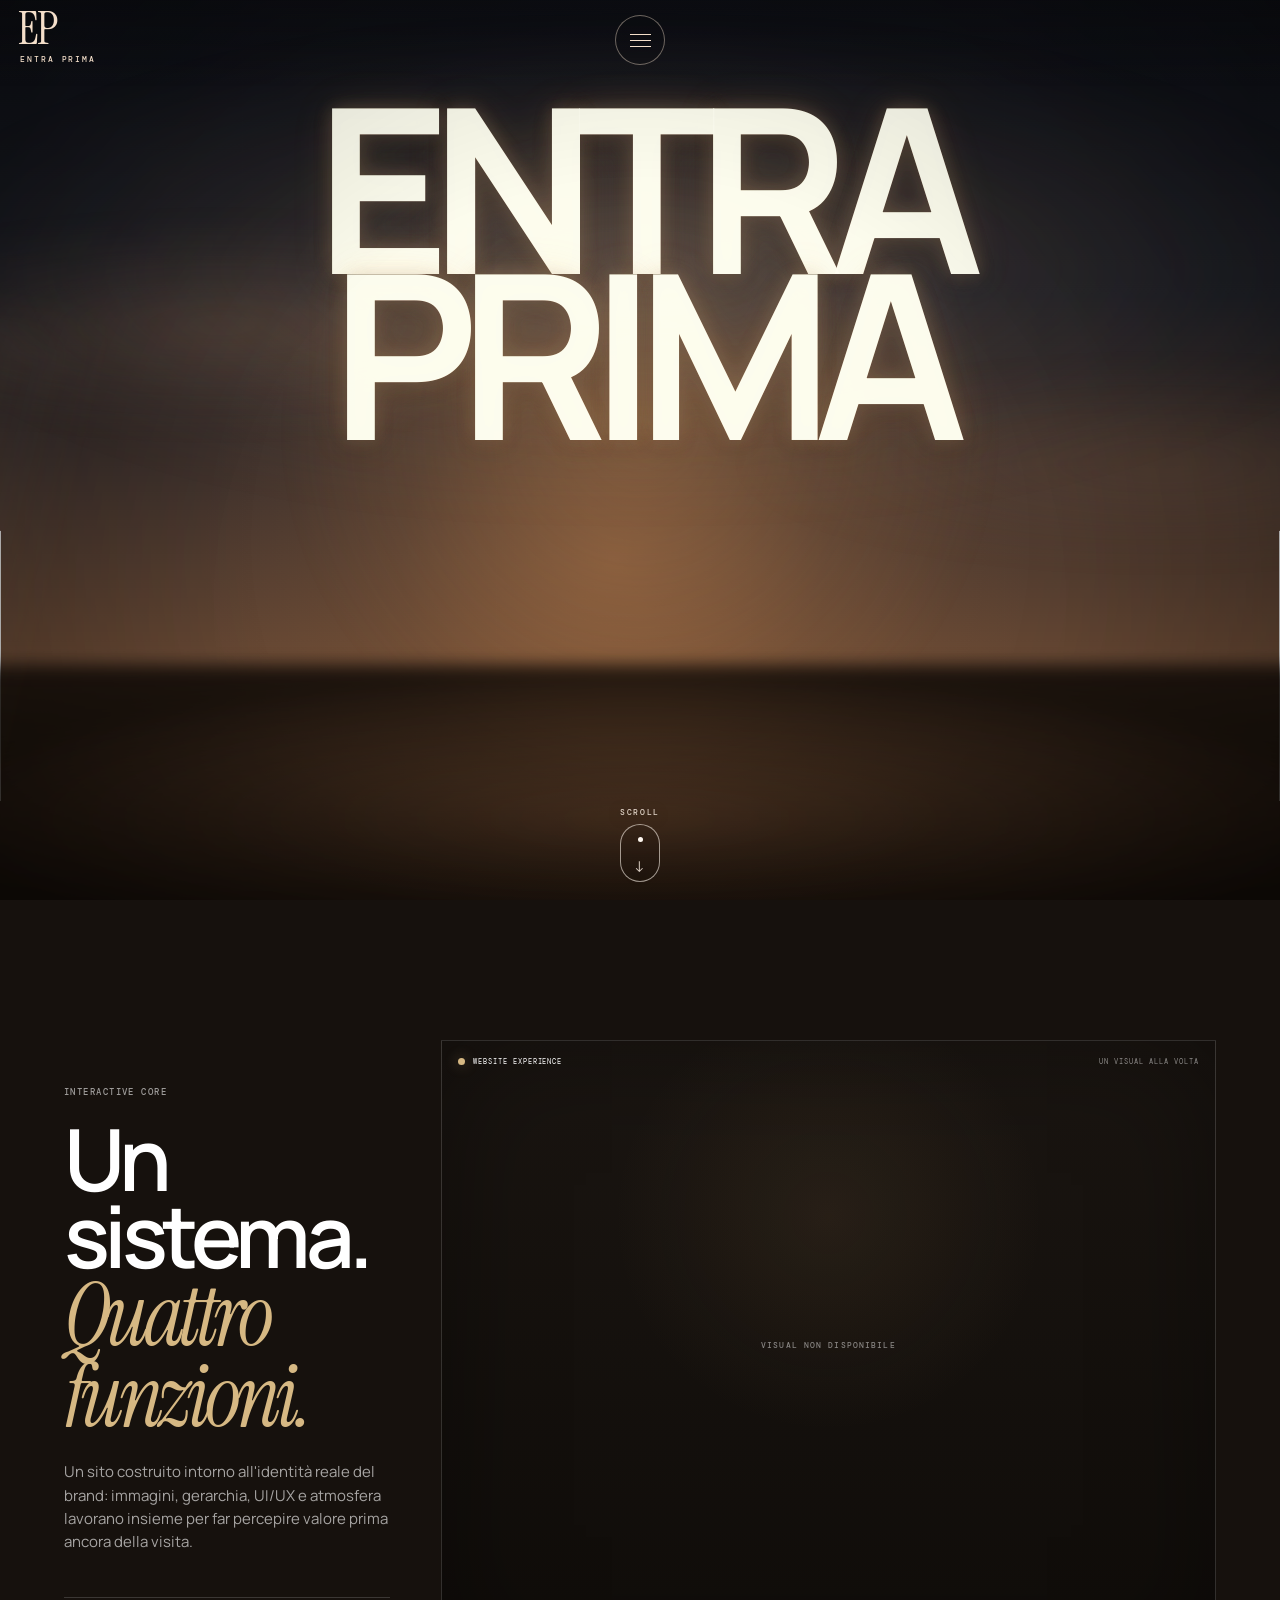
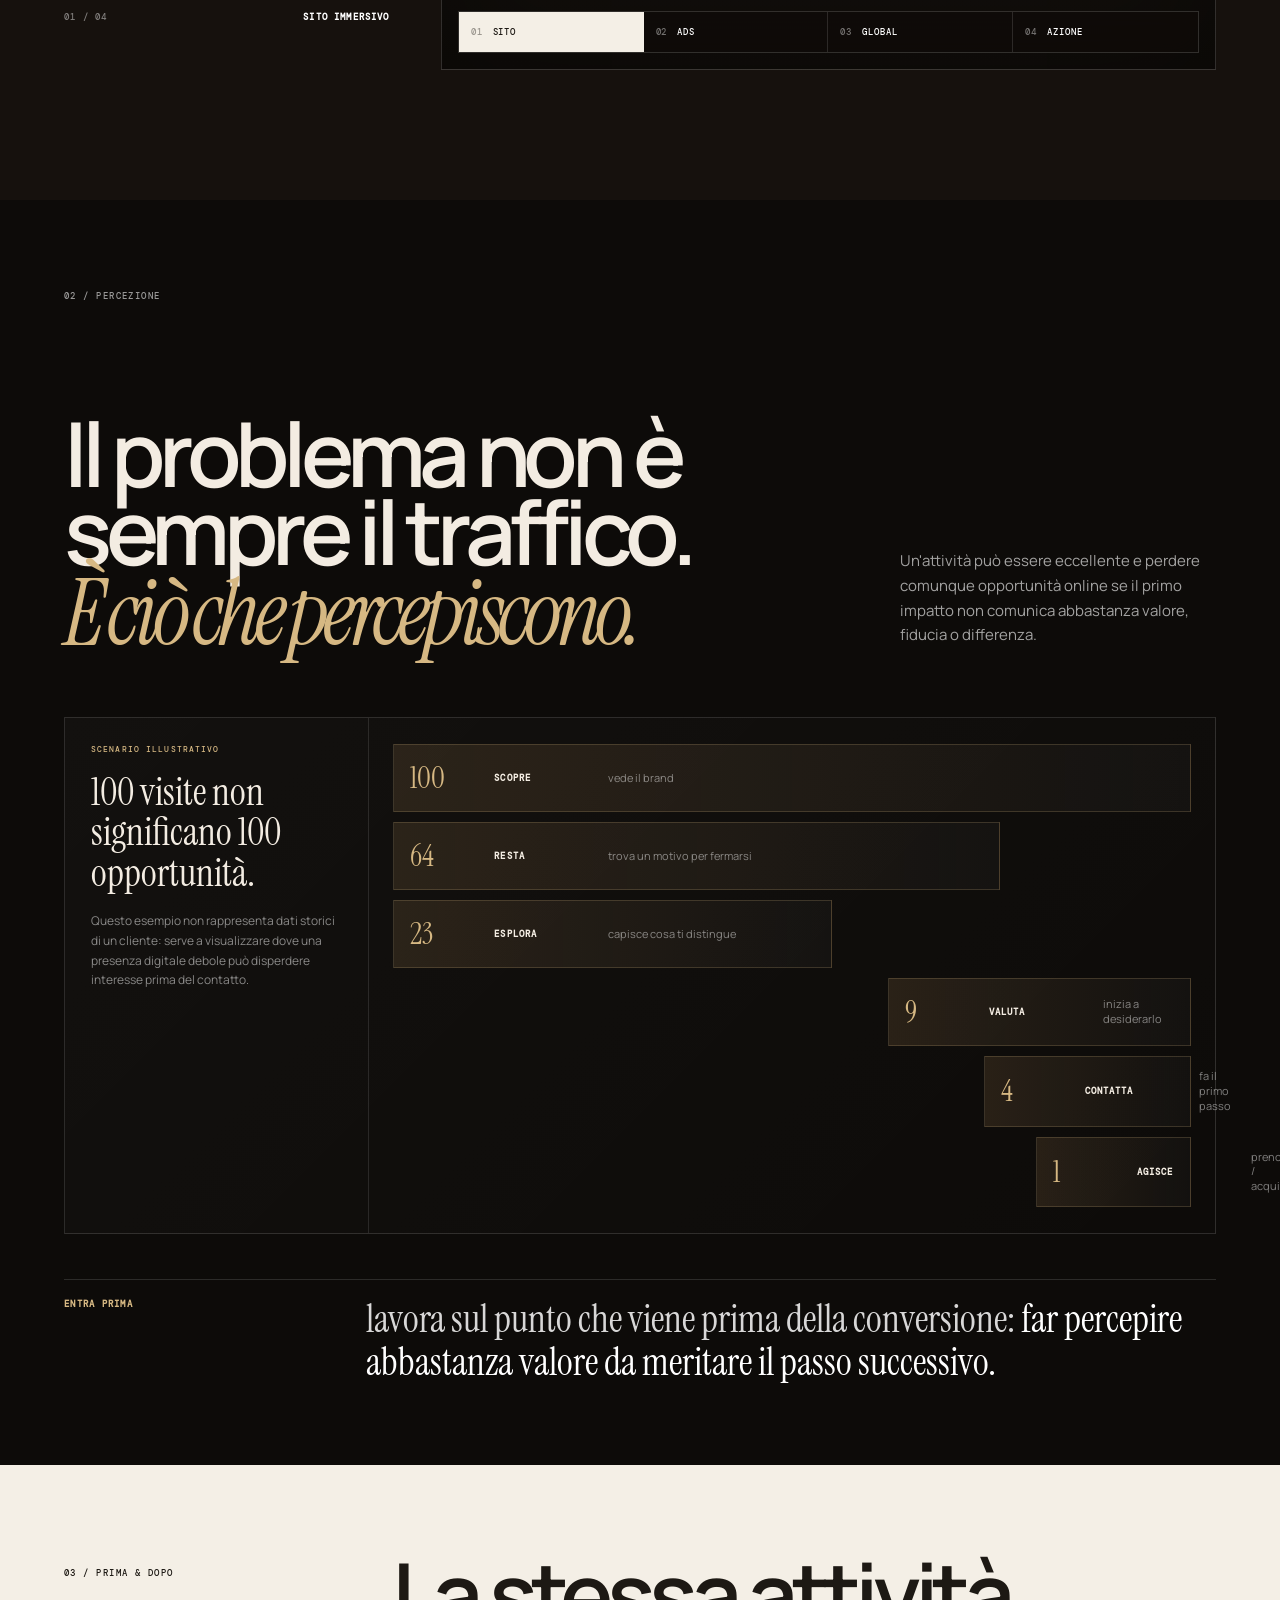
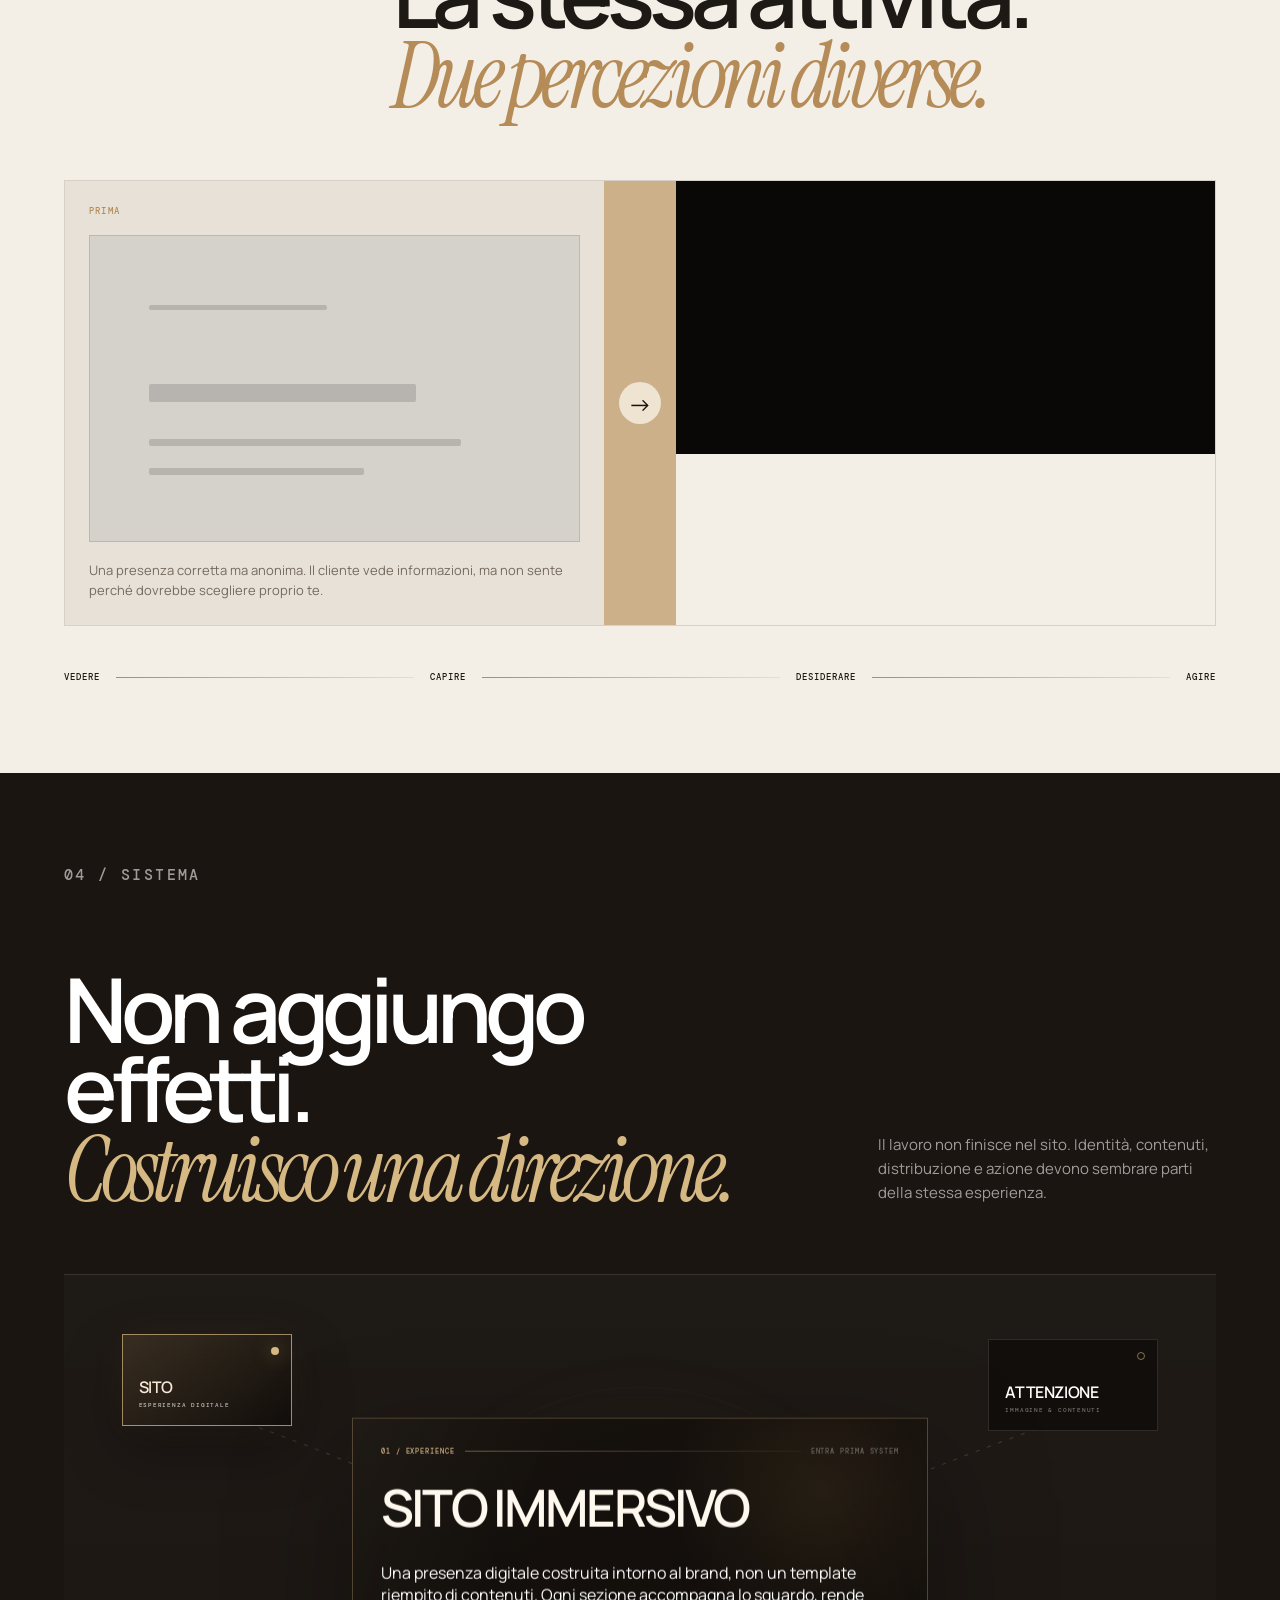
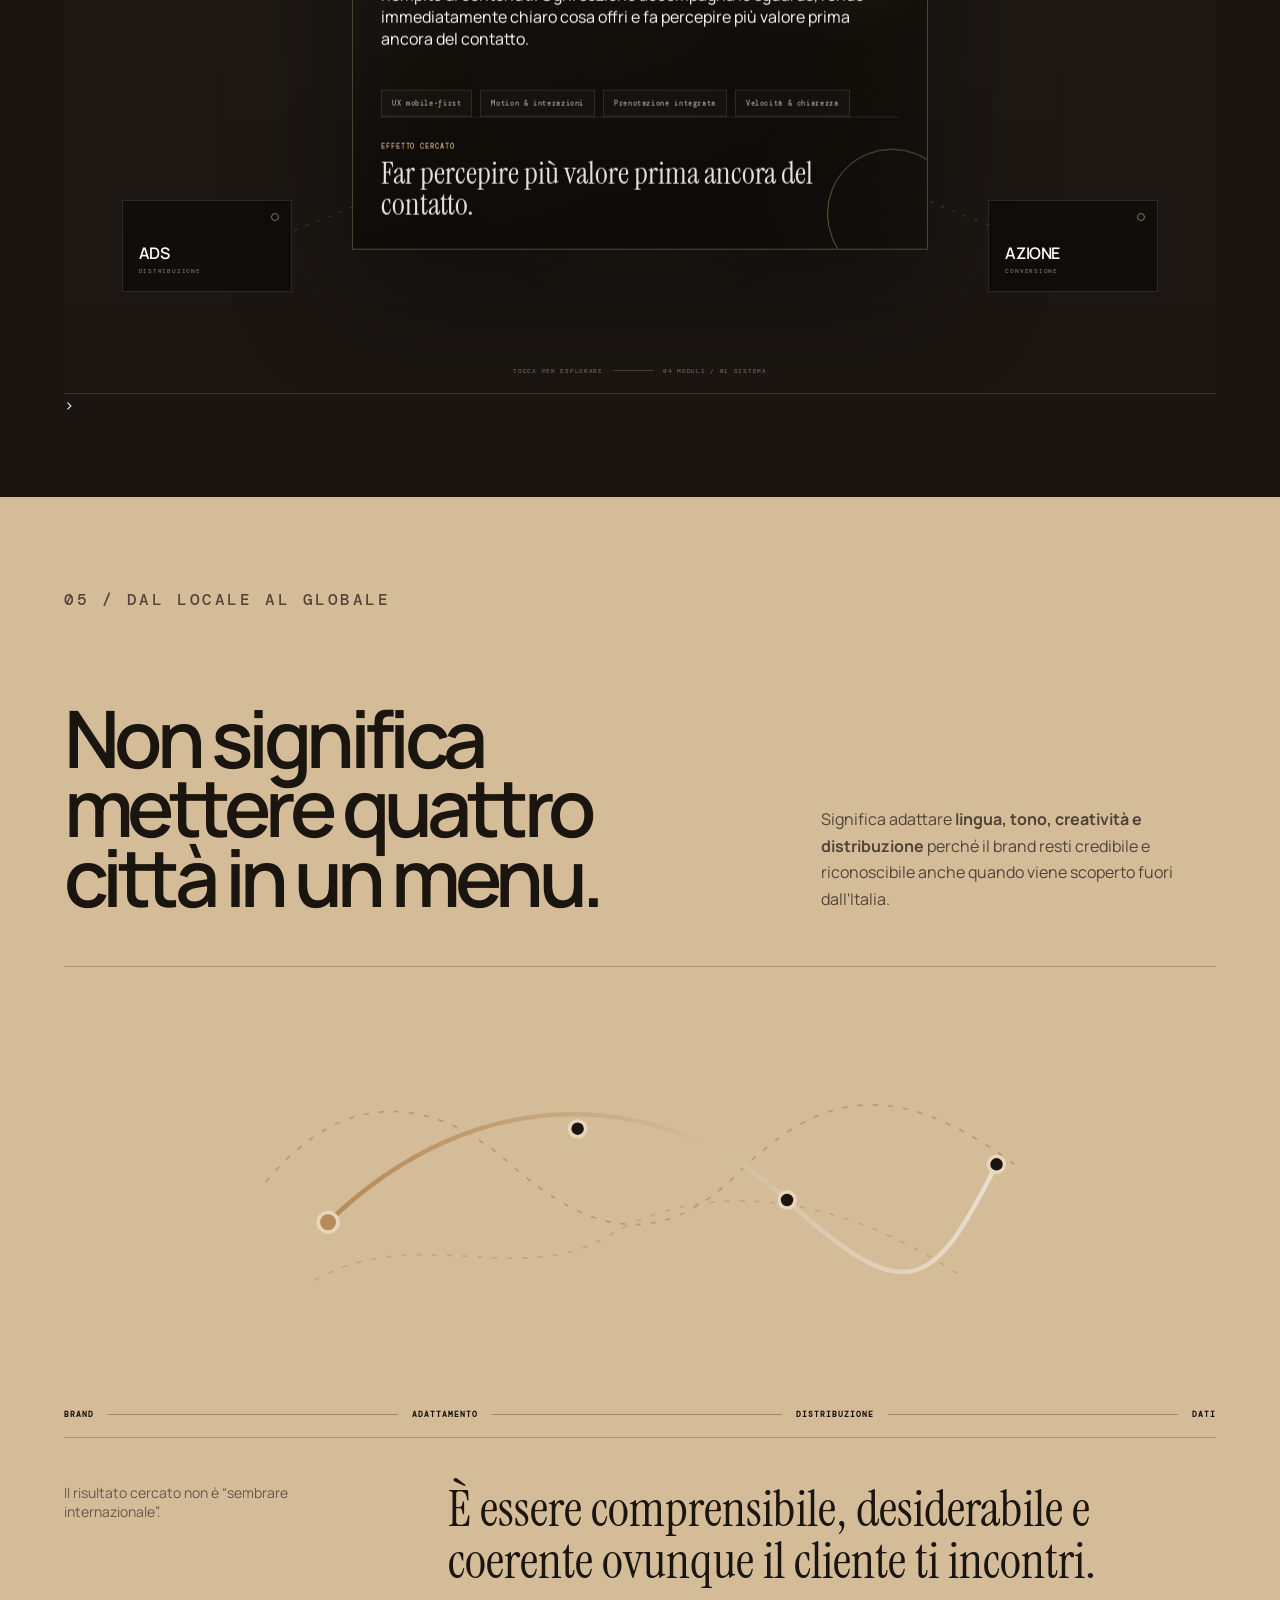
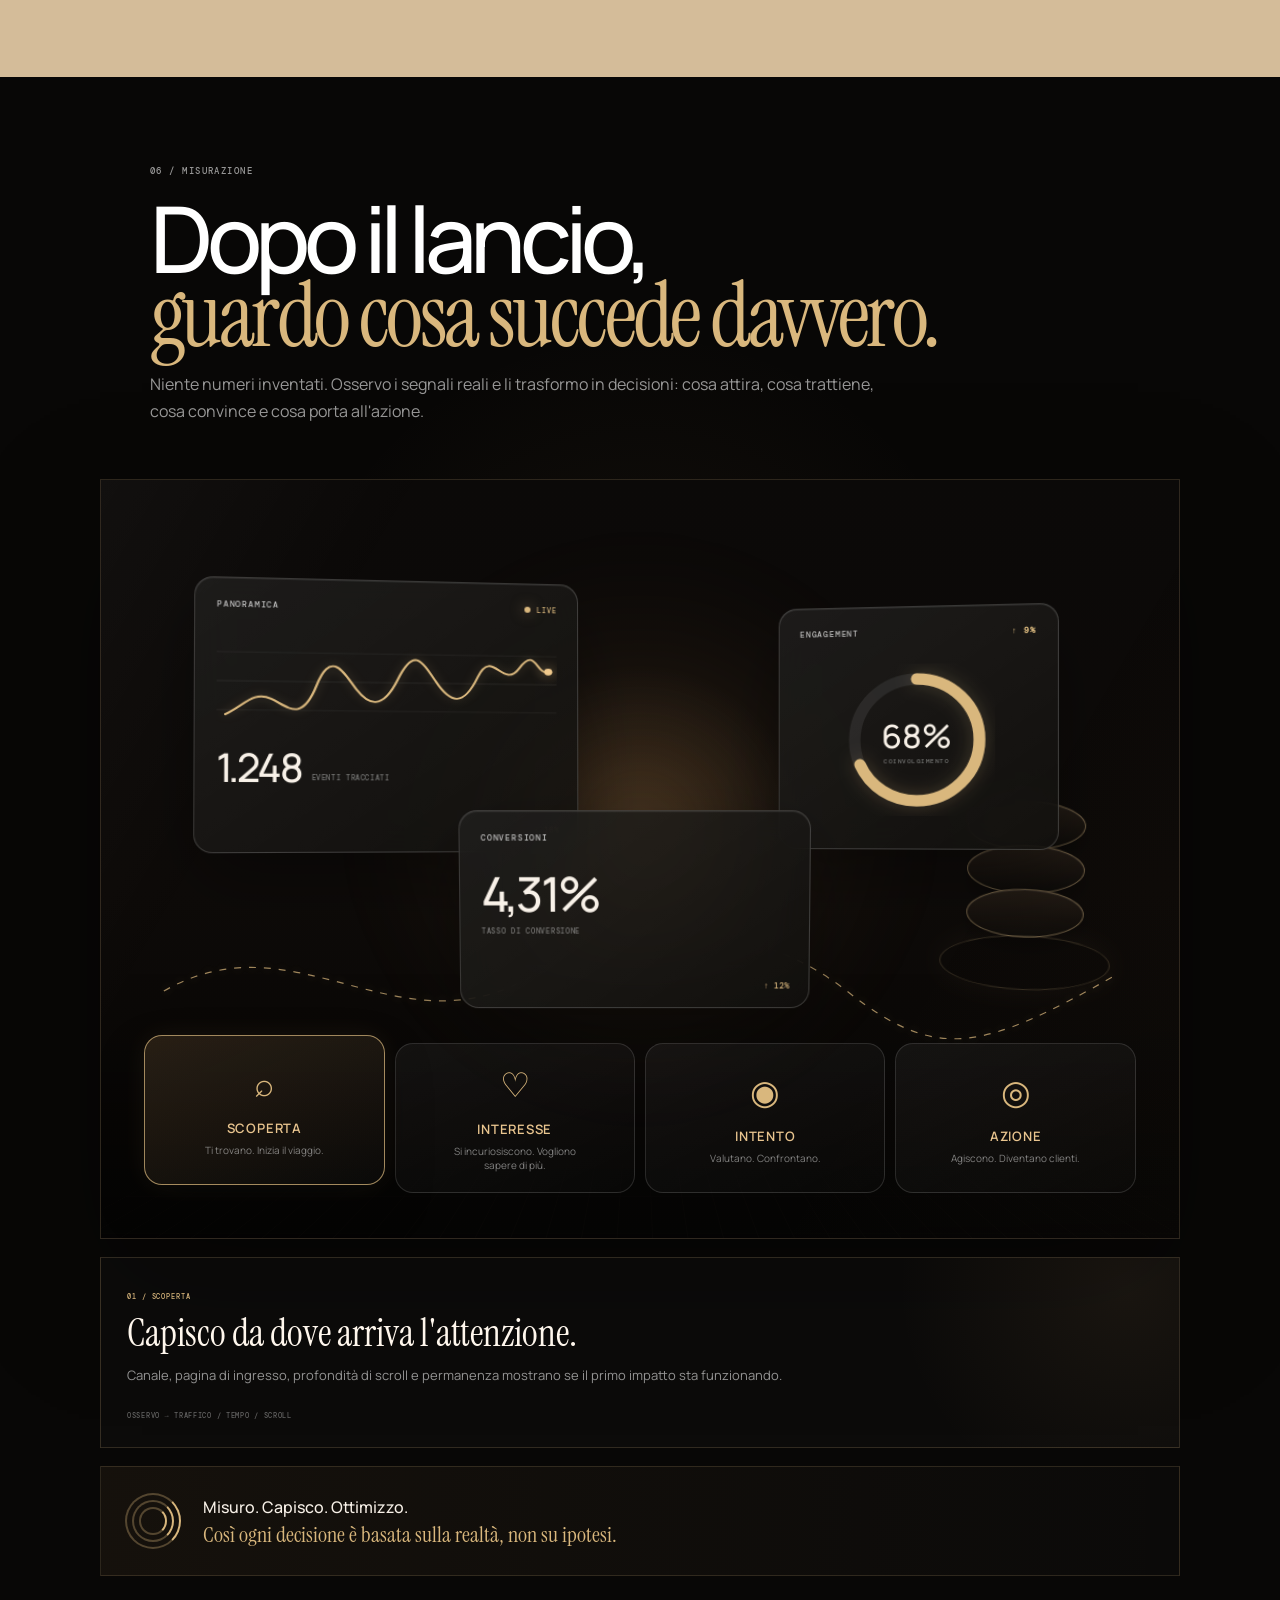
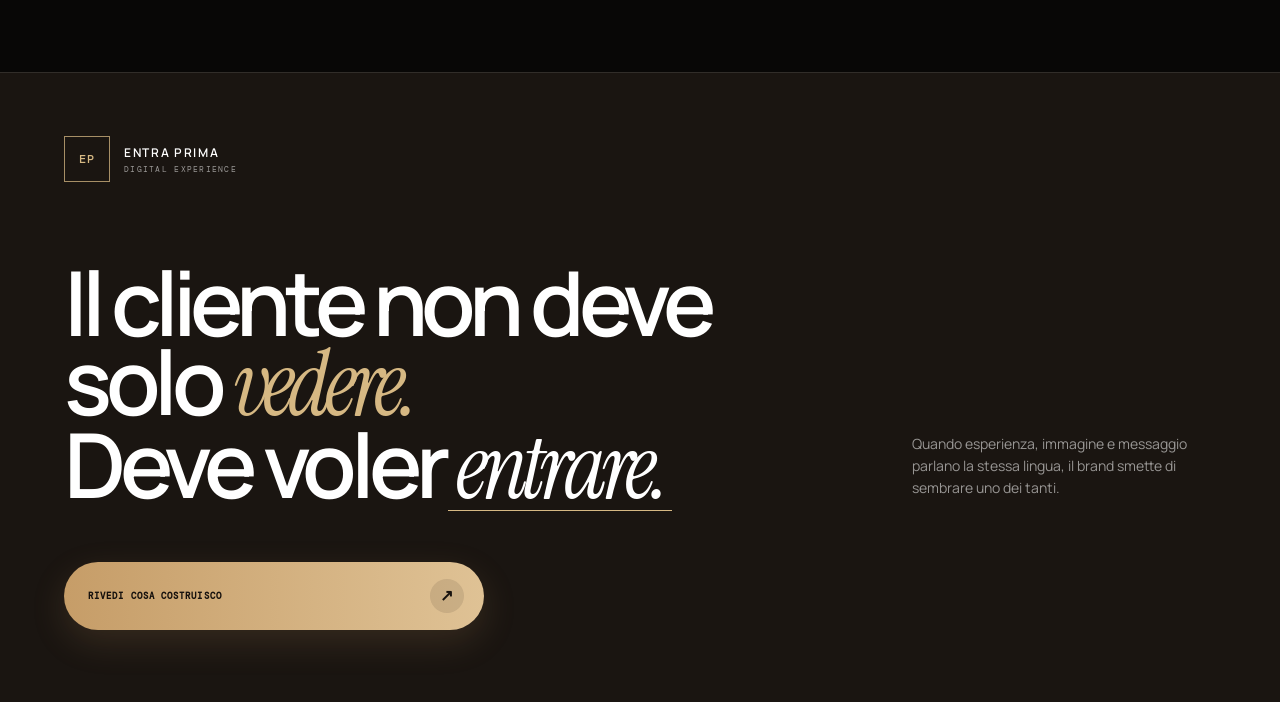
==== commit 154a58c9: "fix: correct animated measurement chart path" ====
--- a/entra-prima-interactive-v4/index.html
+++ b/entra-prima-interactive-v4/index.html
@@ -416,7 +416,7 @@
             </div>
             <svg class="metric-line-chart" viewBox="0 0 320 130" preserveAspectRatio="none" aria-hidden="true">
               <path class="metric-grid-line" d="M0 32 H320 M0 65 H320 M0 98 H320"/>
-              <path class="metric-line-path" d="M8 103 C26 92 34 76 50 85 S78 112 92 69 S118 56 129 73 153 98 168 61 190 38 204 63 230 92 244 57 268 72 284 46 312 50"/>
+              <path class="metric-line-path" d="M8 103 C26 92 34 76 50 85 S78 112 92 69 S118 56 129 73 S153 98 168 61 S190 38 204 63 S230 92 244 57 S268 72 284 46 S300 54 312 50"/>
               <circle class="metric-line-dot" cx="312" cy="50" r="4"/>
             </svg>
             <div class="metric-card__value"><strong data-metric-count="1248">1.248</strong><span>EVENTI TRACCIATI</span></div>
--- a/entra-prima-interactive-v4/styles.css
+++ b/entra-prima-interactive-v4/styles.css
@@ -4364,3 +4364,813 @@
 @media(prefers-reduced-motion:reduce){
   .measurement-poster__light{animation:none!important}
 }
+
+
+/* =========================================================
+   V27 — interactive measurement / 3D analytics experience
+   ========================================================= */
+.measurement-section--interactive{
+  position:relative;
+  padding:88px 5vw 96px!important;
+  overflow:hidden;
+  background:
+    radial-gradient(circle at 50% 38%,rgba(181,139,87,.08),transparent 30%),
+    #080706!important;
+  color:#f8f1e8;
+}
+
+.measurement-live-copy{
+  position:relative;
+  z-index:3;
+  max-width:980px;
+  margin:0 auto 54px;
+}
+
+.measurement-live-copy h2{
+  margin:14px 0 18px;
+  font:500 clamp(58px,7.2vw,112px)/.86 Manrope,sans-serif;
+  letter-spacing:-.07em;
+  color:#fff;
+}
+
+.measurement-live-copy h2 em{
+  display:block;
+  font:400 clamp(62px,7vw,112px)/.83 Instrument Serif,serif;
+  color:#d9b77d;
+  letter-spacing:-.04em;
+}
+
+.measurement-live-copy>p:last-child{
+  max-width:760px;
+  margin:0;
+  font-size:16px;
+  line-height:1.7;
+  color:rgba(255,255,255,.58);
+}
+
+.measurement-live{
+  --mx:50%;
+  --my:46%;
+  position:relative;
+  max-width:1080px;
+  margin:0 auto;
+}
+
+.measurement-tab-input{
+  position:absolute;
+  width:1px;
+  height:1px;
+  opacity:0;
+  pointer-events:none;
+}
+
+.measurement-live__scene{
+  position:relative;
+  min-height:760px;
+  overflow:hidden;
+  perspective:1200px;
+  perspective-origin:50% 44%;
+  border:1px solid rgba(214,184,131,.18);
+  background:
+    radial-gradient(circle at var(--mx) var(--my),rgba(219,163,96,.14),transparent 24%),
+    linear-gradient(180deg,#0b0908 0%,#0d0a08 54%,#070605 100%);
+  box-shadow:0 50px 120px rgba(0,0,0,.34);
+  isolation:isolate;
+}
+
+.measurement-live__scene:before{
+  content:"";
+  position:absolute;
+  inset:0;
+  pointer-events:none;
+  z-index:1;
+  background:
+    linear-gradient(120deg,rgba(255,255,255,.03),transparent 22%,transparent 72%,rgba(181,139,87,.025)),
+    linear-gradient(180deg,transparent 65%,rgba(0,0,0,.34));
+}
+
+.measurement-live__glow{
+  position:absolute;
+  z-index:0;
+  left:50%;
+  top:46%;
+  width:52%;
+  aspect-ratio:1;
+  transform:translate(-50%,-50%);
+  border-radius:50%;
+  pointer-events:none;
+  background:radial-gradient(circle,rgba(213,151,87,.19),rgba(213,151,87,.045) 42%,transparent 70%);
+  filter:blur(34px);
+  animation:measurementSceneGlow 7.6s ease-in-out infinite;
+}
+
+.measurement-live__grid{
+  position:absolute;
+  z-index:0;
+  left:-18%;
+  right:-18%;
+  bottom:-10%;
+  height:52%;
+  transform:perspective(800px) rotateX(68deg);
+  transform-origin:center bottom;
+  background:
+    repeating-linear-gradient(90deg,rgba(214,184,131,.09) 0 1px,transparent 1px 44px),
+    repeating-linear-gradient(0deg,rgba(214,184,131,.065) 0 1px,transparent 1px 44px);
+  mask-image:linear-gradient(to top,rgba(0,0,0,.85),transparent 84%);
+  -webkit-mask-image:linear-gradient(to top,rgba(0,0,0,.85),transparent 84%);
+  opacity:.42;
+}
+
+.metric-card{
+  position:absolute;
+  z-index:4;
+  overflow:hidden;
+  border:1px solid rgba(255,255,255,.16);
+  border-radius:18px;
+  background:
+    linear-gradient(145deg,rgba(255,255,255,.07),rgba(255,255,255,.018)),
+    rgba(12,10,8,.82);
+  box-shadow:
+    0 28px 70px rgba(0,0,0,.34),
+    inset 0 1px 0 rgba(255,255,255,.08);
+  backdrop-filter:blur(18px);
+  -webkit-backdrop-filter:blur(18px);
+  transform-style:preserve-3d;
+  will-change:transform;
+}
+
+.metric-card:after{
+  content:"";
+  position:absolute;
+  inset:-35% auto -35% -55%;
+  width:44%;
+  transform:skewX(-15deg);
+  pointer-events:none;
+  background:linear-gradient(90deg,transparent,rgba(255,237,209,.10),transparent);
+  animation:metricGlassSweep 8.8s ease-in-out infinite;
+}
+
+.metric-card--overview{
+  left:10%;
+  top:14%;
+  width:34%;
+  min-height:265px;
+  padding:20px;
+  transform:rotateY(7deg) rotateX(1deg) translateZ(34px);
+}
+
+.metric-card--engagement{
+  right:12%;
+  top:17%;
+  width:25%;
+  min-height:240px;
+  padding:20px;
+  transform:rotateY(-8deg) translateZ(18px);
+}
+
+.metric-card--conversion{
+  left:34%;
+  top:43%;
+  width:31%;
+  min-height:190px;
+  padding:20px;
+  transform:rotateX(-4deg) translateZ(58px);
+}
+
+.metric-card__head{
+  position:relative;
+  z-index:2;
+  display:flex;
+  align-items:center;
+  justify-content:space-between;
+  gap:12px;
+  font:500 8px DM Mono,monospace;
+  letter-spacing:.10em;
+  color:rgba(255,255,255,.72);
+}
+
+.metric-card__head small,
+.metric-card__head b,
+.metric-card__delta{
+  color:#d9b77d;
+}
+
+.metric-card__head small{
+  display:flex;
+  align-items:center;
+  gap:6px;
+}
+
+.metric-card__head small i{
+  width:6px;
+  height:6px;
+  border-radius:50%;
+  background:#d9b77d;
+  box-shadow:0 0 14px rgba(217,183,125,.56);
+  animation:metricLivePulse 1.8s ease-in-out infinite;
+}
+
+.metric-line-chart{
+  position:relative;
+  z-index:2;
+  display:block;
+  width:100%;
+  height:110px;
+  margin:14px 0 8px;
+}
+
+.metric-grid-line{
+  fill:none;
+  stroke:rgba(255,255,255,.07);
+  stroke-width:1;
+}
+
+.metric-line-path{
+  fill:none;
+  stroke:#d9b77d;
+  stroke-width:2.2;
+  stroke-linecap:round;
+  stroke-linejoin:round;
+  filter:drop-shadow(0 0 5px rgba(217,183,125,.30));
+  stroke-dasharray:520;
+  stroke-dashoffset:520;
+  animation:metricLineDraw 3.2s cubic-bezier(.19,1,.22,1) forwards;
+}
+
+.metric-line-dot{
+  fill:#f0c98c;
+  filter:drop-shadow(0 0 7px rgba(240,201,140,.7));
+  animation:metricDotPulse 2s ease-in-out infinite;
+}
+
+.metric-card__value{
+  display:flex;
+  align-items:flex-end;
+  gap:10px;
+  position:relative;
+  z-index:2;
+}
+
+.metric-card__value strong{
+  font:500 38px/1 Manrope,sans-serif;
+  letter-spacing:-.055em;
+}
+
+.metric-card__value span{
+  padding-bottom:4px;
+  font:500 7px DM Mono,monospace;
+  letter-spacing:.09em;
+  color:rgba(255,255,255,.42);
+}
+
+.metric-card__delta{
+  position:absolute;
+  right:18px;
+  bottom:16px;
+  z-index:2;
+  font:500 8px DM Mono,monospace;
+}
+
+.metric-ring{
+  position:relative;
+  width:150px;
+  aspect-ratio:1;
+  margin:26px auto 0;
+}
+
+.metric-ring svg{
+  width:100%;
+  height:100%;
+  transform:rotate(-90deg);
+}
+
+.metric-ring circle{
+  fill:none;
+  stroke-width:9;
+}
+
+.metric-ring__track{stroke:rgba(255,255,255,.08)}
+.metric-ring__progress{
+  stroke:#d9b77d;
+  stroke-linecap:round;
+  stroke-dasharray:302;
+  stroke-dashoffset:302;
+  filter:drop-shadow(0 0 7px rgba(217,183,125,.26));
+  animation:metricRingFill 2.7s .35s cubic-bezier(.19,1,.22,1) forwards;
+}
+
+.metric-ring>div{
+  position:absolute;
+  inset:0;
+  display:grid;
+  place-content:center;
+  text-align:center;
+}
+
+.metric-ring strong{
+  font:500 32px/1 Manrope,sans-serif;
+}
+
+.metric-ring small{
+  margin-top:5px;
+  font:500 6px DM Mono,monospace;
+  letter-spacing:.08em;
+  color:rgba(255,255,255,.42);
+}
+
+.metric-card__big{
+  display:block;
+  margin-top:26px;
+  font:500 46px/1 Manrope,sans-serif;
+  letter-spacing:-.06em;
+}
+
+.metric-card__sub{
+  display:block;
+  margin-top:8px;
+  font:500 7px DM Mono,monospace;
+  letter-spacing:.1em;
+  color:rgba(255,255,255,.42);
+}
+
+.metric-data-core{
+  position:absolute;
+  z-index:3;
+  right:8%;
+  top:42%;
+  width:142px;
+  height:160px;
+  transform-style:preserve-3d;
+  transform:rotateX(-4deg) rotateY(-12deg) translateZ(30px);
+}
+
+.metric-data-core span{
+  position:absolute;
+  left:50%;
+  width:110px;
+  height:48px;
+  margin-left:-55px;
+  border-radius:50%;
+  border:1px solid rgba(214,184,131,.42);
+  background:linear-gradient(180deg,#231b14,#0b0907);
+  box-shadow:0 10px 22px rgba(0,0,0,.32),inset 0 1px 0 rgba(255,255,255,.06);
+}
+
+.metric-data-core span:nth-child(1){top:0}
+.metric-data-core span:nth-child(2){top:43px}
+.metric-data-core span:nth-child(3){top:86px}
+
+.metric-data-core i{
+  position:absolute;
+  left:50%;
+  top:132px;
+  width:160px;
+  height:54px;
+  margin-left:-80px;
+  border-radius:50%;
+  border:1px solid rgba(214,184,131,.20);
+  box-shadow:0 0 30px rgba(214,184,131,.05);
+}
+
+.measurement-flow-line{
+  position:absolute;
+  z-index:2;
+  left:4%;
+  right:4%;
+  top:55%;
+  height:180px;
+  opacity:.72;
+  pointer-events:none;
+}
+
+.measurement-flow-line svg{
+  width:100%;
+  height:100%;
+  overflow:visible;
+}
+
+.measurement-flow-line path{
+  fill:none;
+  stroke:#d9b77d;
+  stroke-width:1.2;
+  stroke-dasharray:7 8;
+  filter:drop-shadow(0 0 4px rgba(217,183,125,.35));
+  animation:measurementFlowDash 12s linear infinite;
+}
+
+.measurement-steps{
+  position:absolute;
+  z-index:6;
+  left:4%;
+  right:4%;
+  bottom:6%;
+  display:grid;
+  grid-template-columns:repeat(4,1fr);
+  gap:10px;
+}
+
+.measurement-step{
+  min-height:150px;
+  padding:18px 14px;
+  display:flex;
+  flex-direction:column;
+  align-items:center;
+  justify-content:center;
+  text-align:center;
+  border:1px solid rgba(255,255,255,.13);
+  border-radius:18px;
+  background:linear-gradient(155deg,rgba(255,255,255,.05),rgba(255,255,255,.015));
+  cursor:pointer;
+  touch-action:manipulation;
+  -webkit-tap-highlight-color:transparent;
+  transition:
+    transform .48s cubic-bezier(.19,1,.22,1),
+    border-color .3s ease,
+    box-shadow .3s ease,
+    background .3s ease;
+}
+
+.measurement-step__icon{
+  display:grid;
+  place-items:center;
+  width:46px;
+  height:46px;
+  margin-bottom:14px;
+  border-radius:50%;
+  color:#d9b77d;
+  font:400 34px/1 Instrument Serif,serif;
+}
+
+.measurement-step strong{
+  font:600 13px/1 Manrope,sans-serif;
+  letter-spacing:.06em;
+  color:#e9c58f;
+}
+
+.measurement-step small{
+  margin-top:8px;
+  max-width:130px;
+  font-size:10px;
+  line-height:1.4;
+  color:rgba(255,255,255,.48);
+}
+
+#measure-discovery:checked ~ .measurement-live__scene label[for="measure-discovery"],
+#measure-interest:checked ~ .measurement-live__scene label[for="measure-interest"],
+#measure-intent:checked ~ .measurement-live__scene label[for="measure-intent"],
+#measure-action:checked ~ .measurement-live__scene label[for="measure-action"]{
+  transform:translateY(-8px) translateZ(24px);
+  border-color:rgba(217,183,125,.72);
+  background:linear-gradient(155deg,rgba(181,139,87,.18),rgba(255,255,255,.025));
+  box-shadow:0 22px 48px rgba(0,0,0,.28),0 0 28px rgba(217,183,125,.08);
+}
+
+.measurement-insights{
+  position:relative;
+  margin-top:18px;
+  min-height:176px;
+}
+
+.measurement-insight{
+  display:none;
+  min-height:176px;
+  padding:24px 26px;
+  border:1px solid rgba(214,184,131,.18);
+  background:
+    radial-gradient(circle at 95% 15%,rgba(181,139,87,.08),transparent 22%),
+    rgba(255,255,255,.018);
+  animation:measurementInsightIn .42s cubic-bezier(.19,1,.22,1) both;
+}
+
+#measure-discovery:checked ~ .measurement-insights .measurement-insight--discovery,
+#measure-interest:checked ~ .measurement-insights .measurement-insight--interest,
+#measure-intent:checked ~ .measurement-insights .measurement-insight--intent,
+#measure-action:checked ~ .measurement-insights .measurement-insight--action{
+  display:block;
+}
+
+.measurement-insight>span{
+  font:500 7px DM Mono,monospace;
+  letter-spacing:.13em;
+  color:#d9b77d;
+}
+
+.measurement-insight>strong{
+  display:block;
+  margin-top:10px;
+  font:400 clamp(28px,3vw,42px)/1 Instrument Serif,serif;
+  color:#fff7ed;
+}
+
+.measurement-insight>p{
+  max-width:760px;
+  margin:12px 0 16px;
+  font-size:13px;
+  line-height:1.58;
+  color:rgba(255,255,255,.56);
+}
+
+.measurement-insight>small{
+  font:500 7px DM Mono,monospace;
+  letter-spacing:.10em;
+  color:rgba(255,255,255,.36);
+}
+
+.measurement-live__footer{
+  position:relative;
+  min-height:110px;
+  margin-top:18px;
+  display:flex;
+  align-items:center;
+  gap:22px;
+  padding:20px 24px;
+  border:1px solid rgba(214,184,131,.16);
+  background:linear-gradient(90deg,rgba(181,139,87,.08),rgba(255,255,255,.014));
+}
+
+.measurement-orbit{
+  position:relative;
+  width:56px;
+  height:56px;
+  flex:0 0 56px;
+}
+
+.measurement-orbit i{
+  position:absolute;
+  inset:0;
+  border:2px solid rgba(217,183,125,.32);
+  border-radius:50%;
+  border-right-color:#d9b77d;
+  animation:measurementOrbit 5.2s linear infinite;
+}
+
+.measurement-orbit i:nth-child(2){inset:7px;animation-duration:3.9s;animation-direction:reverse}
+.measurement-orbit i:nth-child(3){inset:14px;animation-duration:2.8s}
+
+.measurement-live__footer p{
+  margin:0;
+  display:grid;
+  gap:5px;
+}
+
+.measurement-live__footer strong{
+  font-size:16px;
+  font-weight:500;
+}
+
+.measurement-live__footer em{
+  font:400 22px/1.1 Instrument Serif,serif;
+  color:#d9b77d;
+}
+
+@keyframes measurementSceneGlow{
+  0%,100%{opacity:.55;transform:translate(-50%,-50%) scale(.92)}
+  50%{opacity:1;transform:translate(-50%,-50%) scale(1.08)}
+}
+@keyframes metricGlassSweep{
+  0%,14%{transform:translateX(-20%) skewX(-15deg);opacity:0}
+  35%{opacity:.55}
+  75%{opacity:.25}
+  100%{transform:translateX(420%) skewX(-15deg);opacity:0}
+}
+@keyframes metricLivePulse{
+  0%,100%{opacity:.45;transform:scale(.8)}
+  50%{opacity:1;transform:scale(1.15)}
+}
+@keyframes metricLineDraw{
+  to{stroke-dashoffset:0}
+}
+@keyframes metricDotPulse{
+  0%,100%{opacity:.65;transform:scale(.85)}
+  50%{opacity:1;transform:scale(1.2)}
+}
+@keyframes metricRingFill{
+  to{stroke-dashoffset:96}
+}
+@keyframes measurementFlowDash{
+  to{stroke-dashoffset:-240}
+}
+@keyframes measurementInsightIn{
+  from{opacity:0;transform:translateY(10px);filter:blur(3px)}
+  to{opacity:1;transform:none;filter:none}
+}
+@keyframes measurementOrbit{
+  to{transform:rotate(360deg)}
+}
+
+/* mobile */
+@media(max-width:720px){
+  .measurement-section--interactive{
+    padding:64px 16px 68px!important;
+  }
+
+  .measurement-live-copy{
+    margin-bottom:30px;
+  }
+
+  .measurement-live-copy h2{
+    font-size:clamp(50px,13.2vw,62px)!important;
+    line-height:.88!important;
+  }
+
+  .measurement-live-copy h2 em{
+    font-size:clamp(52px,13.4vw,64px)!important;
+    line-height:.83!important;
+  }
+
+  .measurement-live-copy>p:last-child{
+    font-size:14px;
+    line-height:1.58;
+  }
+
+  .measurement-live__scene{
+    min-height:820px;
+    border-color:rgba(214,184,131,.16);
+    perspective:760px;
+  }
+
+  .metric-card{
+    border-radius:14px;
+    backdrop-filter:blur(12px);
+    -webkit-backdrop-filter:blur(12px);
+  }
+
+  .metric-card--overview{
+    left:5%;
+    top:7%;
+    width:54%;
+    min-height:224px;
+    padding:14px;
+    transform:rotateY(5deg) translateZ(18px);
+  }
+
+  .metric-card--engagement{
+    right:5%;
+    top:10%;
+    width:35%;
+    min-height:210px;
+    padding:13px;
+    transform:rotateY(-5deg) translateZ(10px);
+  }
+
+  .metric-card--conversion{
+    left:28%;
+    top:34%;
+    width:46%;
+    min-height:155px;
+    padding:14px;
+    transform:rotateX(-2deg) translateZ(28px);
+  }
+
+  .metric-line-chart{
+    height:82px;
+    margin:10px 0 6px;
+  }
+
+  .metric-card__value strong{font-size:28px}
+  .metric-card__value span{font-size:5px}
+  .metric-card__delta{font-size:6px;right:12px;bottom:11px}
+  .metric-card__head{font-size:6px}
+
+  .metric-ring{
+    width:105px;
+    margin-top:24px;
+  }
+  .metric-ring strong{font-size:23px}
+  .metric-ring small{font-size:5px}
+
+  .metric-card__big{
+    margin-top:20px;
+    font-size:34px;
+  }
+
+  .metric-card__sub{font-size:5px}
+
+  .metric-data-core{
+    right:3%;
+    top:38%;
+    width:92px;
+    height:118px;
+    transform:rotateY(-10deg) translateZ(14px);
+  }
+  .metric-data-core span{
+    width:72px;
+    height:32px;
+    margin-left:-36px;
+  }
+  .metric-data-core span:nth-child(2){top:29px}
+  .metric-data-core span:nth-child(3){top:58px}
+  .metric-data-core i{
+    top:90px;
+    width:105px;
+    height:36px;
+    margin-left:-52.5px;
+  }
+
+  .measurement-flow-line{
+    top:52%;
+    left:0;
+    right:0;
+    height:150px;
+  }
+
+  .measurement-steps{
+    left:4%;
+    right:4%;
+    bottom:4%;
+    grid-template-columns:repeat(4,1fr);
+    gap:6px;
+  }
+
+  .measurement-step{
+    min-height:152px;
+    padding:12px 7px;
+    border-radius:14px;
+  }
+
+  .measurement-step__icon{
+    width:36px;
+    height:36px;
+    margin-bottom:9px;
+    font-size:28px;
+  }
+
+  .measurement-step strong{
+    font-size:9px;
+    letter-spacing:.03em;
+  }
+
+  .measurement-step small{
+    margin-top:6px;
+    font-size:7px;
+    line-height:1.35;
+  }
+
+  #measure-discovery:checked ~ .measurement-live__scene label[for="measure-discovery"],
+  #measure-interest:checked ~ .measurement-live__scene label[for="measure-interest"],
+  #measure-intent:checked ~ .measurement-live__scene label[for="measure-intent"],
+  #measure-action:checked ~ .measurement-live__scene label[for="measure-action"]{
+    transform:translateY(-5px);
+  }
+
+  .measurement-insights{
+    margin-top:10px;
+    min-height:222px;
+  }
+
+  .measurement-insight{
+    min-height:222px;
+    padding:18px 16px;
+  }
+
+  .measurement-insight>strong{
+    font-size:29px;
+  }
+
+  .measurement-insight>p{
+    font-size:12px;
+    line-height:1.5;
+  }
+
+  .measurement-live__footer{
+    min-height:104px;
+    gap:15px;
+    padding:16px;
+  }
+
+  .measurement-orbit{
+    width:46px;
+    height:46px;
+    flex-basis:46px;
+  }
+
+  .measurement-live__footer strong{
+    font-size:13px;
+  }
+
+  .measurement-live__footer em{
+    font-size:18px;
+  }
+}
+
+@media(max-width:390px){
+  .measurement-live__scene{min-height:790px}
+  .measurement-step{min-height:145px}
+  .measurement-step small{font-size:6.5px}
+  .measurement-insight{min-height:232px}
+}
+
+@media(prefers-reduced-motion:reduce){
+  .measurement-live__glow,
+  .metric-card:after,
+  .metric-card__head small i,
+  .metric-line-path,
+  .metric-line-dot,
+  .metric-ring__progress,
+  .measurement-flow-line path,
+  .measurement-orbit i{
+    animation:none!important;
+  }
+  .metric-line-path{stroke-dashoffset:0}
+  .metric-ring__progress{stroke-dashoffset:96}
+}
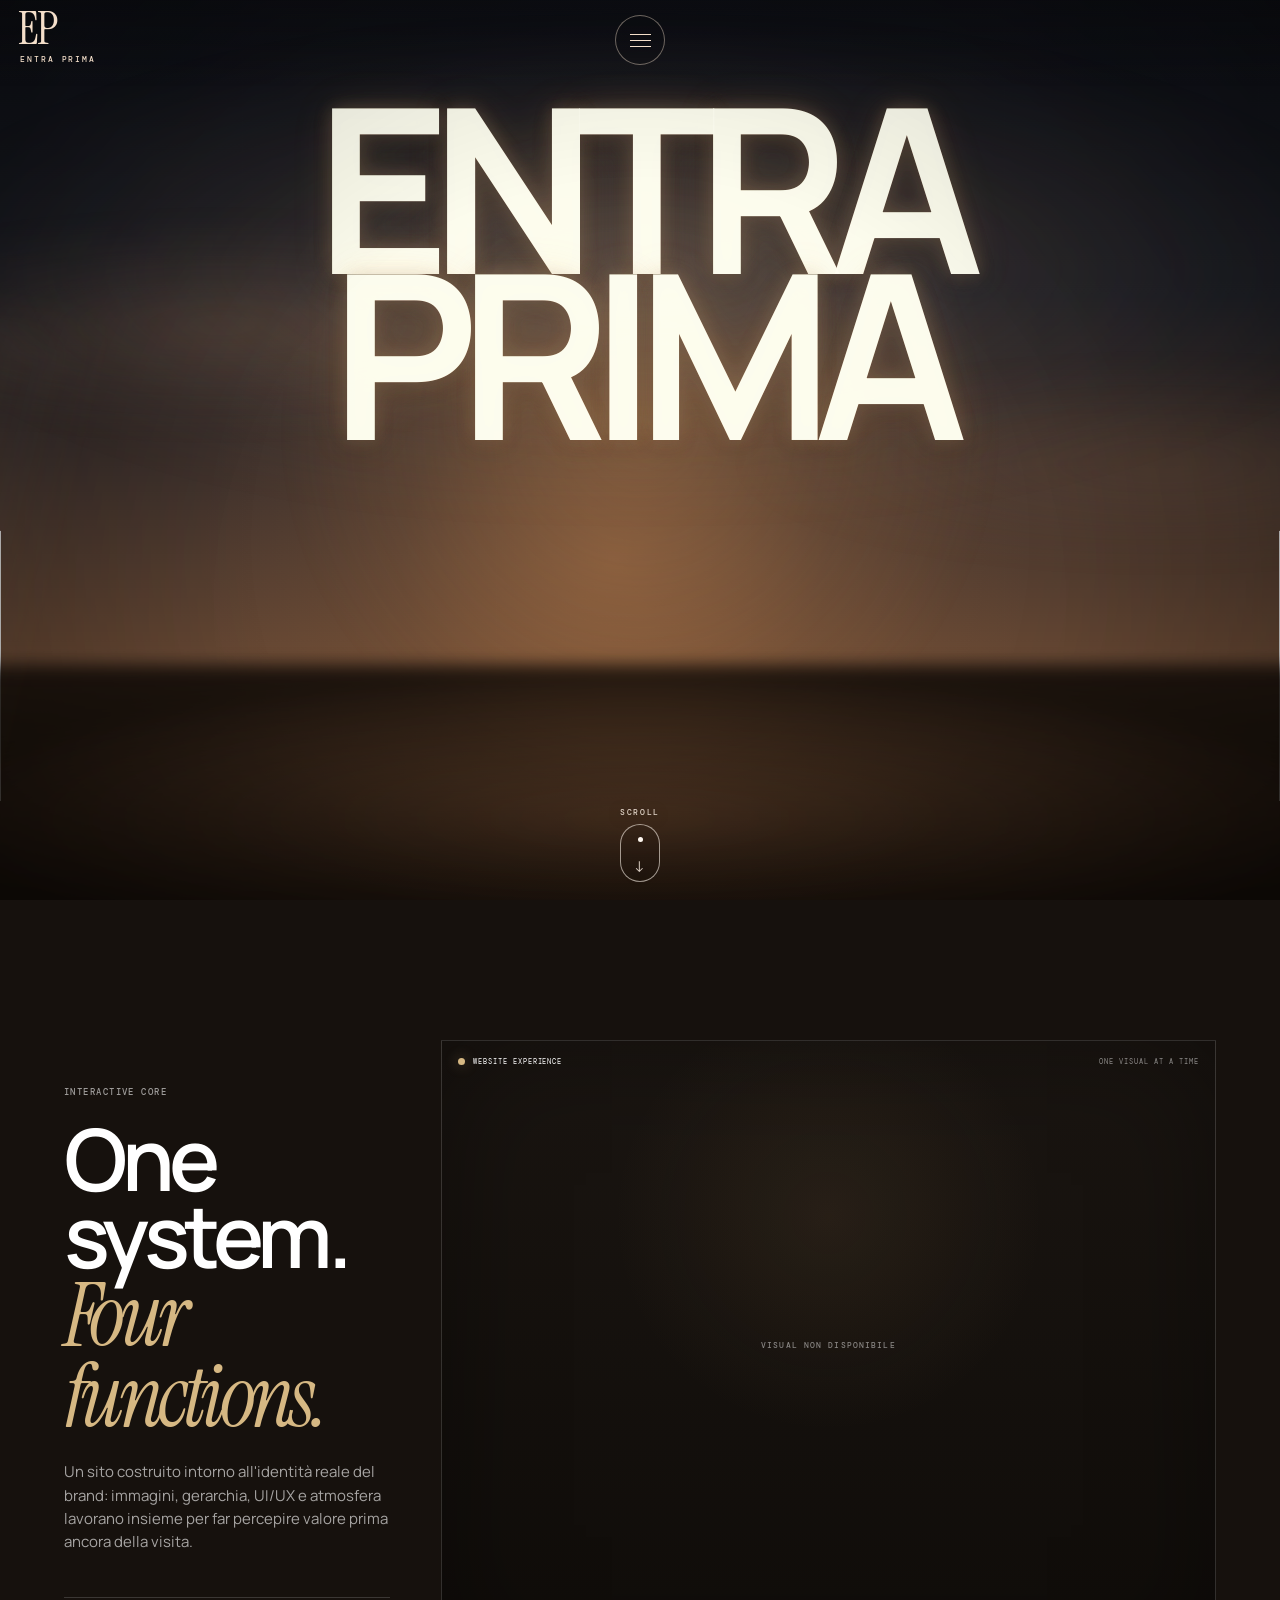
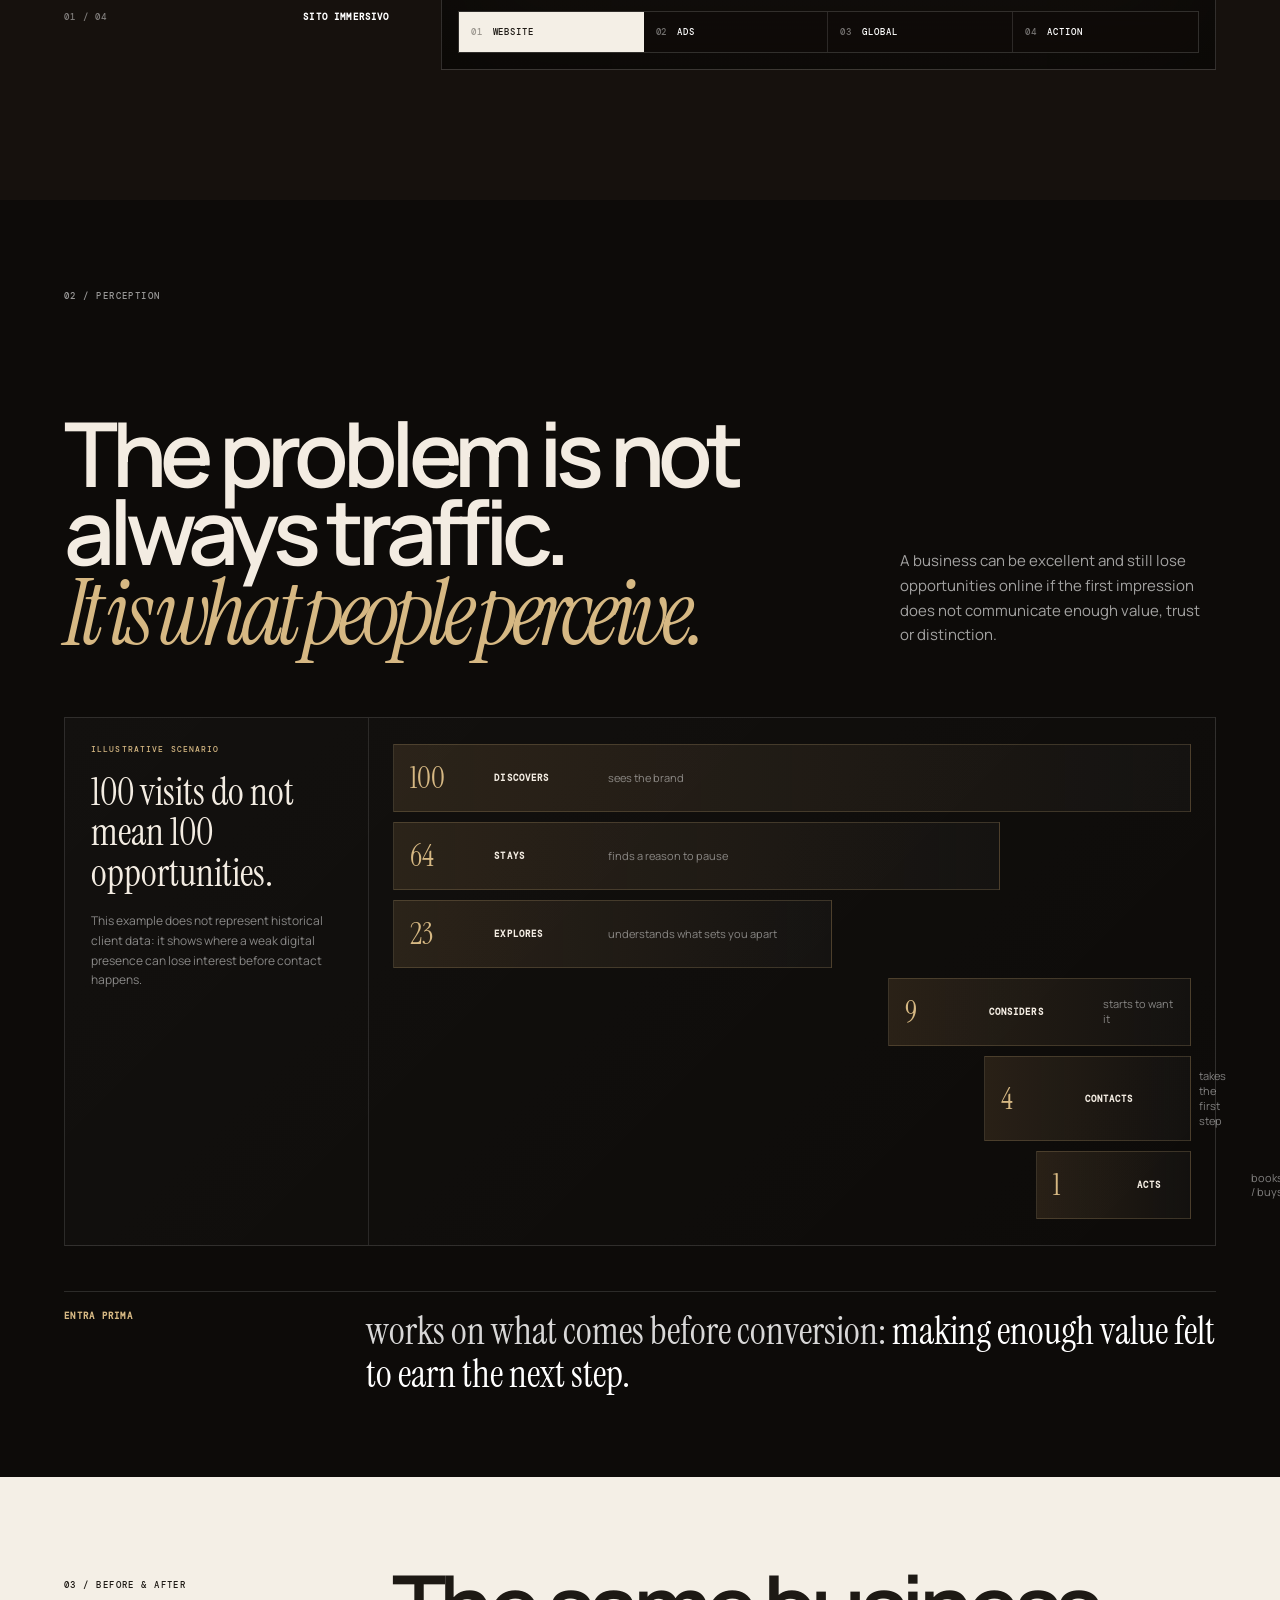
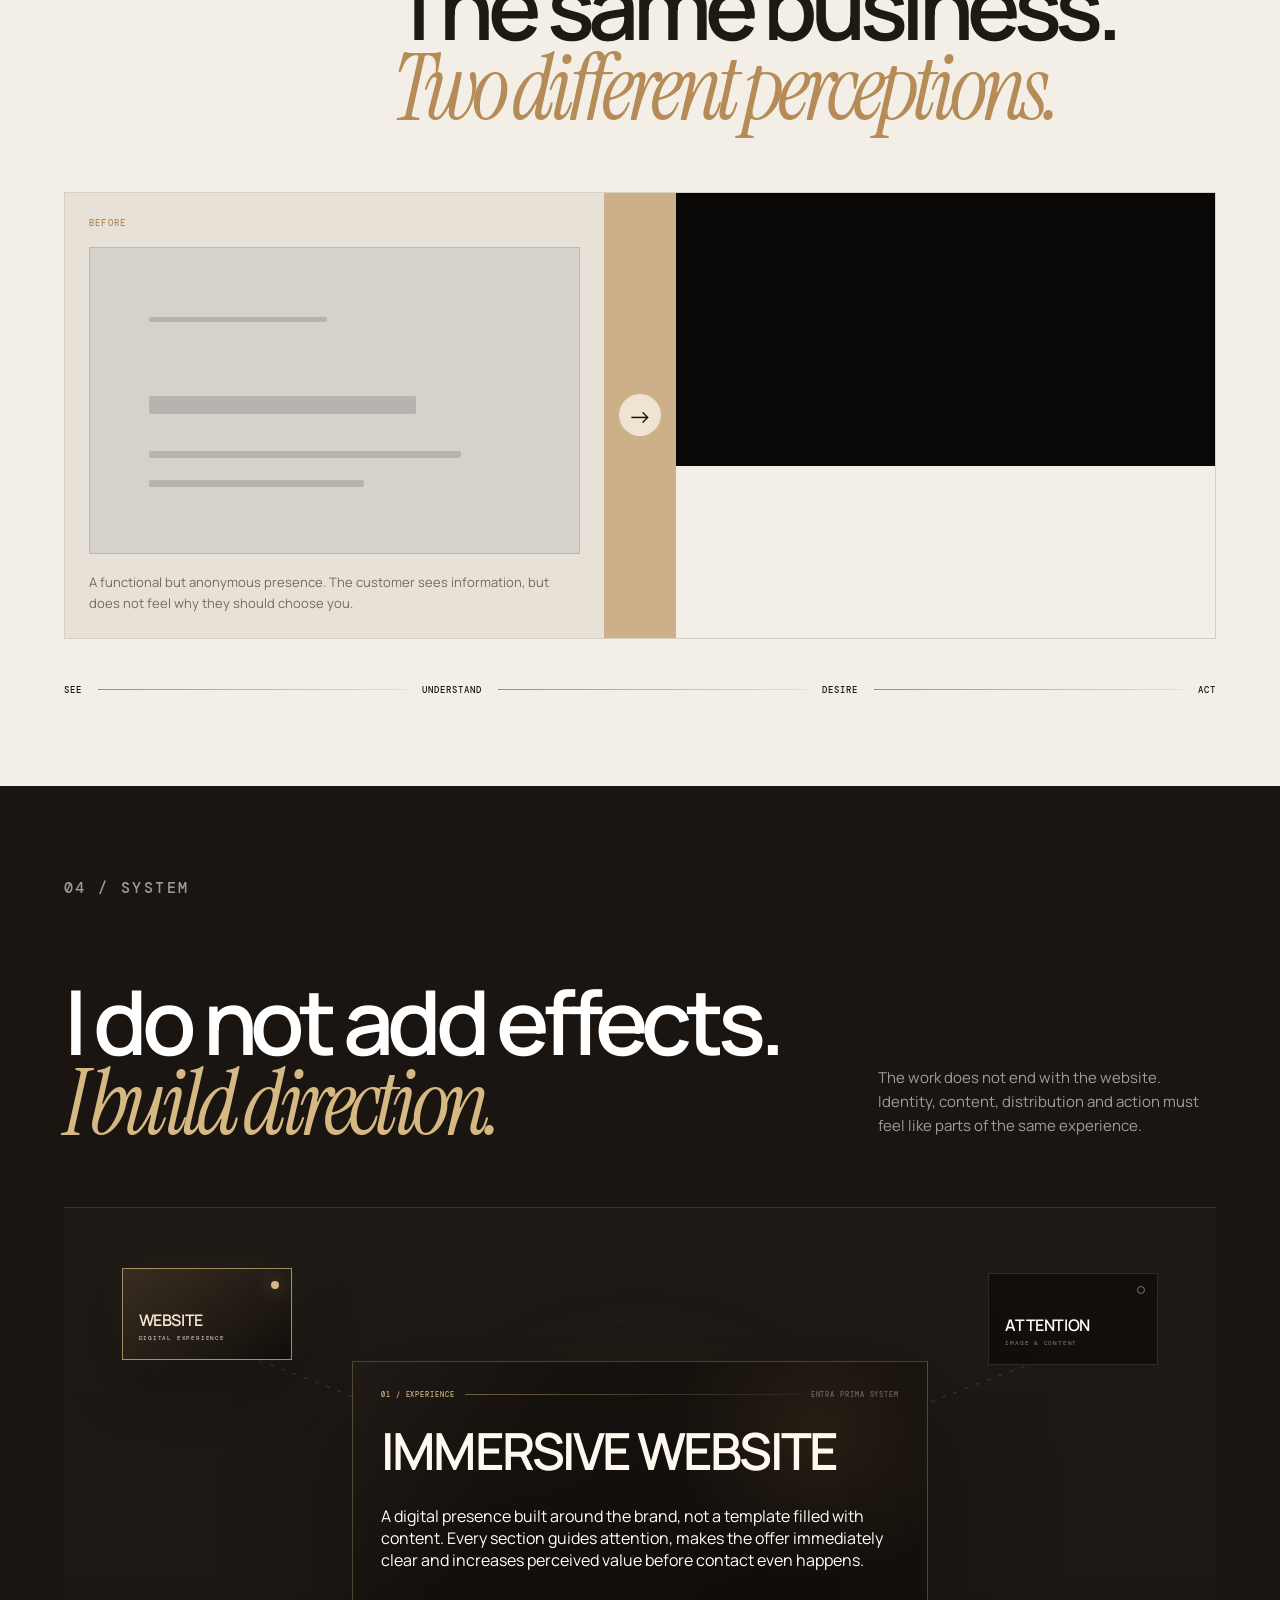
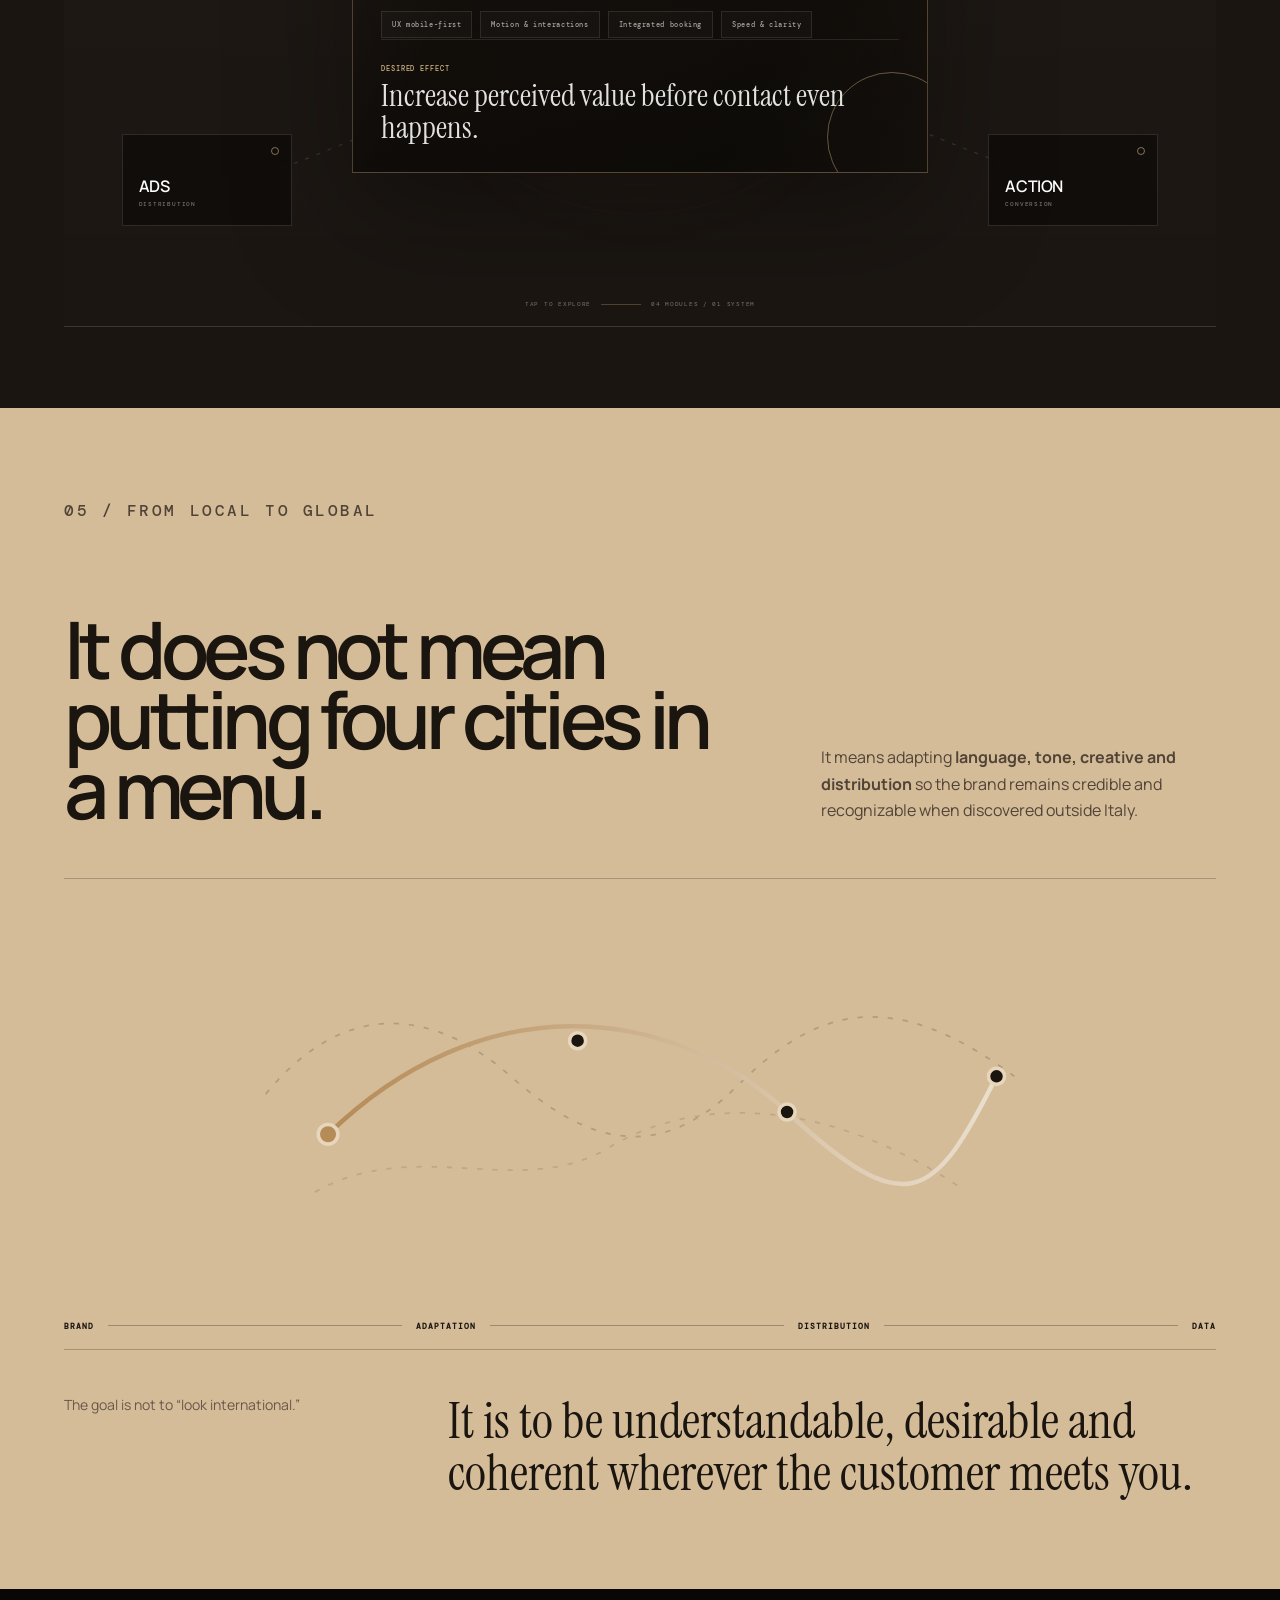
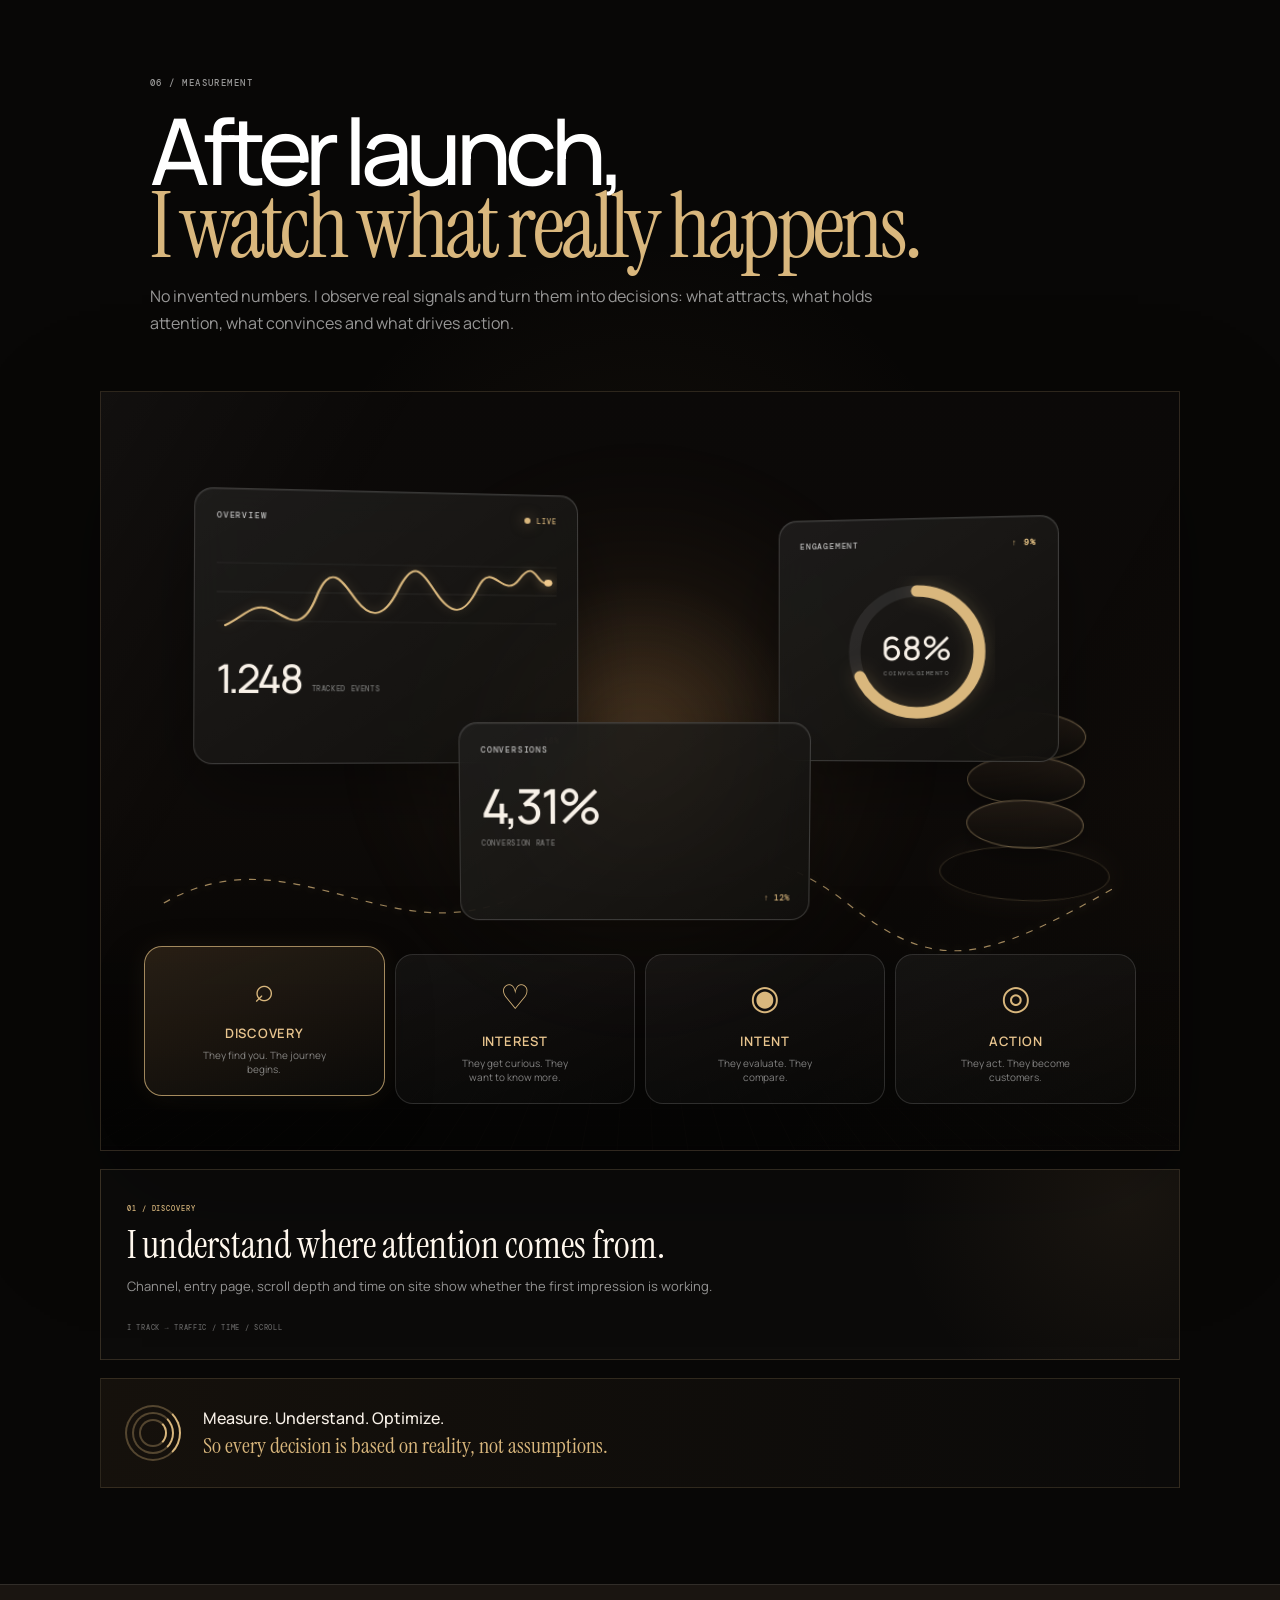
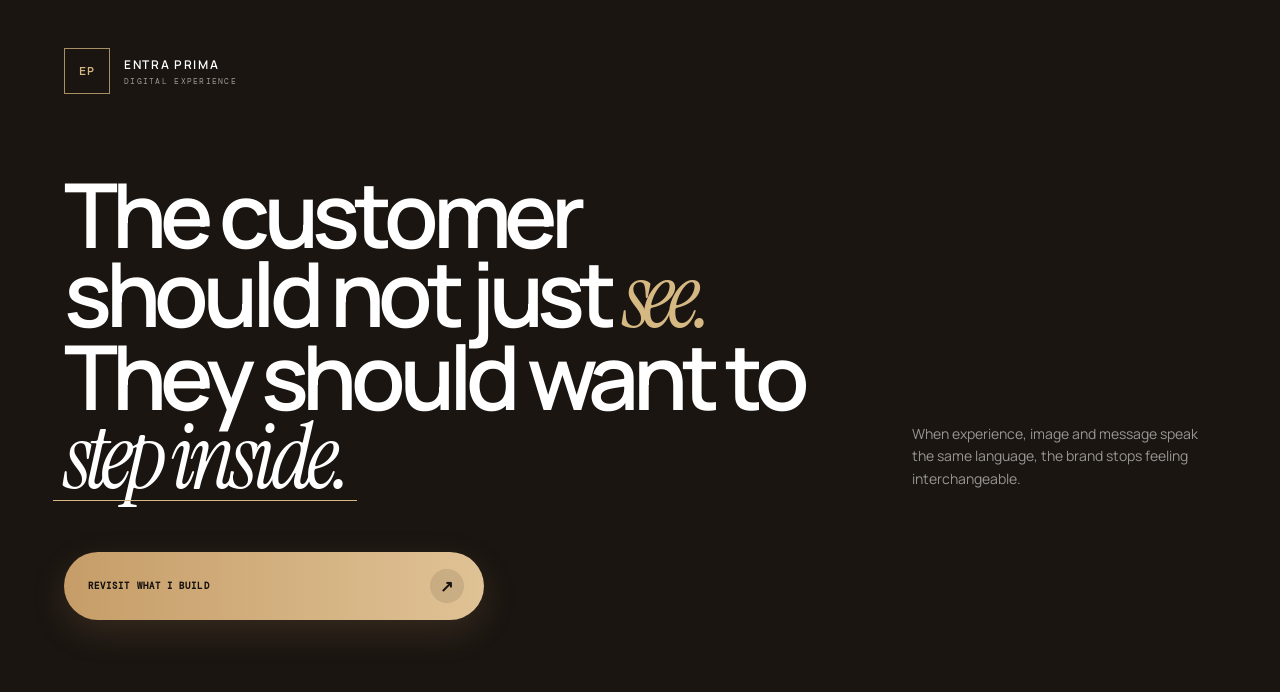
==== commit 0417c351: "feat: translate complete ENTRA PRIMA site to English" ====
--- a/entra-prima-interactive-v4/index.html
+++ b/entra-prima-interactive-v4/index.html
@@ -1,10 +1,10 @@
 <!doctype html>
-<html lang="it">
+<html lang="en">
 <head>
   <meta charset="utf-8">
   <meta name="viewport" content="width=device-width,initial-scale=1,viewport-fit=cover">
   <meta name="theme-color" content="#f6f2e9">
-  <meta name="description" content="ENTRA PRIMA — siti immersivi, creatività, ADS internazionali e conversione.">
+  <meta name="description" content="ENTRA PRIMA — immersive websites, creative direction, international ads and conversion.">
   <title>ENTRA PRIMA — Experience before arrival</title>
   <link rel="preconnect" href="https://fonts.googleapis.com">
   <link rel="preconnect" href="https://fonts.gstatic.com" crossorigin>
@@ -17,25 +17,25 @@
       <span class="brand-mark">EP</span>
       <span class="brand-name">ENTRA PRIMA</span>
     </a>
-    <div class="topbar-note"><span>DIGITAL EXPERIENCE</span><i></i><span>MILANO → WORLD</span></div>
-    <button class="menu-dots" type="button" aria-expanded="false" aria-controls="menu-panel" aria-label="Apri indice">
+    <div class="topbar-note"><span>DIGITAL EXPERIENCE</span><i></i><span>MILAN → WORLD</span></div>
+    <button class="menu-dots" type="button" aria-expanded="false" aria-controls="menu-panel" aria-label="Open menu">
       <span></span><span></span><span></span>
     </button>
   </header>
 
   <aside class="menu-panel" id="menu-panel" aria-hidden="true">
-    <div class="menu-head"><span>INDICE</span><span>ENTRA PRIMA / 2026</span></div>
+    <div class="menu-head"><span>INDEX</span><span>ENTRA PRIMA / 2026</span></div>
     <nav class="menu-links">
-      <a href="#top"><span>00</span><strong>Overview</strong><small>Il primo impatto</small></a>
-      <a href="#engine"><span>01</span><strong>Esperienza</strong><small>Sito / ADS / Global / Azione</small></a>
-      <a href="#perception"><span>02</span><strong>Percezione</strong><small>Dove si perdono opportunità</small></a>
-      <a href="#difference"><span>03</span><strong>Differenza</strong><small>Prima / Dopo ENTRA PRIMA</small></a>
-      <a href="#global-story"><span>04</span><strong>Espansione</strong><small>Dal locale al riconoscibile</small></a>
-      <a href="#finale"><span>05</span><strong>Impatto</strong><small>Dal vedere all'agire</small></a>
+      <a href="#top"><span>00</span><strong>Overview</strong><small>The first impression</small></a>
+      <a href="#engine"><span>01</span><strong>Experience</strong><small>Website / ADS / Global / Action</small></a>
+      <a href="#perception"><span>02</span><strong>Perception</strong><small>Where opportunities are lost</small></a>
+      <a href="#difference"><span>03</span><strong>Difference</strong><small>Before / After ENTRA PRIMA</small></a>
+      <a href="#global-story"><span>04</span><strong>Expansion</strong><small>From local to recognizable</small></a>
+      <a href="#finale"><span>05</span><strong>Impact</strong><small>From seeing to acting</small></a>
     </nav>
     <div class="menu-foot">
-      <p>Non un template adattato.<br>Un sistema costruito intorno al brand.</p>
-      <button type="button" data-menu-close>CHIUDI <span>×</span></button>
+      <p>Not an adapted template.<br>A system built around the brand.</p>
+      <button type="button" data-menu-close>CLOSE <span>×</span></button>
     </div>
   </aside>
 
@@ -62,7 +62,7 @@
 
       <div class="immersive-hero__foreground" aria-hidden="true"></div>
 
-      <a class="immersive-hero__scroll" href="#engine" aria-label="Continua nel sito">
+      <a class="immersive-hero__scroll" href="#engine" aria-label="Continue through the site">
         <small>SCROLL</small>
         <span><i></i><b>↓</b></span>
       </a>
@@ -71,90 +71,90 @@
     <section class="engine-section" id="engine">
       <div class="engine-copy" data-reveal>
         <p class="kicker light">INTERACTIVE CORE</p>
-        <h2>Un sistema.<br><em>Quattro funzioni.</em></h2>
-        <p id="mode-description">Il sito non è il contenitore finale: è il punto in cui identità, profondità e interazione diventano esperienza.</p>
+        <h2>One system.<br><em>Four functions.</em></h2>
+        <p id="mode-description">The website is not the final container: it is where identity, depth and interaction become an experience.</p>
         <div class="engine-mode-copy">
           <span id="mode-index">01 / 04</span>
-          <strong id="mode-title">SITO IMMERSIVO</strong>
+          <strong id="mode-title">IMMERSIVE WEBSITE</strong>
         </div>
       </div>
 
       <div class="engine-stage flat-stage" data-engine-stage aria-label="Visual ENTRA PRIMA">
         <div class="engine-ui">
           <div class="engine-status"><i></i><span id="engine-status-label">WEBSITE EXPERIENCE</span></div>
-          <div class="engine-hint">UN VISUAL ALLA VOLTA</div>
+          <div class="engine-hint">ONE VISUAL AT A TIME</div>
         </div>
 
         <div class="flat-visual-frame">
-          <div class="visual-loader" id="visual-loader">CARICAMENTO VISUAL</div>
-          <img id="experience-image" alt="Visual Sito immersivo ENTRA PRIMA" decoding="async">
-        </div>
-
-        <div class="engine-modes" role="tablist" aria-label="Modalità esperienza">
-          <button class="is-active" type="button" role="tab" data-mode="site"><span>01</span>SITO</button>
+          <div class="visual-loader" id="visual-loader">LOADING VISUAL</div>
+          <img id="experience-image" alt="ENTRA PRIMA immersive website visual" decoding="async">
+        </div>
+
+        <div class="engine-modes" role="tablist" aria-label="Experience modes">
+          <button class="is-active" type="button" role="tab" data-mode="site"><span>01</span>WEBSITE</button>
           <button type="button" role="tab" data-mode="ads"><span>02</span>ADS</button>
           <button type="button" role="tab" data-mode="global"><span>03</span>GLOBAL</button>
-          <button type="button" role="tab" data-mode="action"><span>04</span>AZIONE</button>
+          <button type="button" role="tab" data-mode="action"><span>04</span>ACTION</button>
         </div>
       </div>
     </section>
 
     <section class="perception-section" id="perception">
       <div class="perception-intro" data-reveal>
-        <p class="kicker light">02 / PERCEZIONE</p>
-        <h2>Il problema non è sempre il traffico.<br><em>È ciò che percepiscono.</em></h2>
-        <p>Un'attività può essere eccellente e perdere comunque opportunità online se il primo impatto non comunica abbastanza valore, fiducia o differenza.</p>
+        <p class="kicker light">02 / PERCEPTION</p>
+        <h2>The problem is not always traffic.<br><em>It is what people perceive.</em></h2>
+        <p>A business can be excellent and still lose opportunities online if the first impression does not communicate enough value, trust or distinction.</p>
       </div>
 
       <div class="loss-model" data-funnel data-reveal>
         <div class="loss-copy">
-          <span class="micro-label">SCENARIO ILLUSTRATIVO</span>
-          <strong>100 visite non significano 100 opportunità.</strong>
-          <p>Questo esempio non rappresenta dati storici di un cliente: serve a visualizzare dove una presenza digitale debole può disperdere interesse prima del contatto.</p>
-        </div>
-        <div class="funnel-visual" aria-label="Scenario illustrativo di dispersione delle visite">
+          <span class="micro-label">ILLUSTRATIVE SCENARIO</span>
+          <strong>100 visits do not mean 100 opportunities.</strong>
+          <p>This example does not represent historical client data: it shows where a weak digital presence can lose interest before contact happens.</p>
+        </div>
+        <div class="funnel-visual" aria-label="Illustrative visit drop-off scenario">
           <div class="funnel-stage" style="--stage:1;--width:100%">
             <span class="funnel-count" data-count="100">0</span>
-            <b>SCOPRE</b><small>vede il brand</small>
+            <b>DISCOVERS</b><small>sees the brand</small>
           </div>
           <div class="funnel-stage" style="--stage:2;--width:76%">
             <span class="funnel-count" data-count="64">0</span>
-            <b>RESTA</b><small>trova un motivo per fermarsi</small>
+            <b>STAYS</b><small>finds a reason to pause</small>
           </div>
           <div class="funnel-stage" style="--stage:3;--width:55%">
             <span class="funnel-count" data-count="23">0</span>
-            <b>ESPLORA</b><small>capisce cosa ti distingue</small>
+            <b>EXPLORES</b><small>understands what sets you apart</small>
           </div>
           <div class="funnel-stage" style="--stage:4;--width:38%">
             <span class="funnel-count" data-count="9">0</span>
-            <b>VALUTA</b><small>inizia a desiderarlo</small>
+            <b>CONSIDERS</b><small>starts to want it</small>
           </div>
           <div class="funnel-stage" style="--stage:5;--width:26%">
             <span class="funnel-count" data-count="4">0</span>
-            <b>CONTATTA</b><small>fa il primo passo</small>
+            <b>CONTACTS</b><small>takes the first step</small>
           </div>
           <div class="funnel-stage" style="--stage:6;--width:16%">
             <span class="funnel-count" data-count="1">0</span>
-            <b>AGISCE</b><small>prenota / acquista</small>
+            <b>ACTS</b><small>books / buys</small>
           </div>
         </div>
       </div>
 
       <div class="perception-statement" data-reveal>
         <span>ENTRA PRIMA</span>
-        <p>lavora sul punto che viene prima della conversione: <strong>far percepire abbastanza valore da meritare il passo successivo.</strong></p>
+        <p>works on what comes before conversion: <strong>making enough value felt to earn the next step.</strong></p>
       </div>
     </section>
 
     <section class="difference-section" id="difference">
       <div class="difference-head" data-reveal>
-        <p class="kicker">03 / PRIMA & DOPO</p>
-        <h2>La stessa attività.<br><em>Due percezioni diverse.</em></h2>
+        <p class="kicker">03 / BEFORE & AFTER</p>
+        <h2>The same business.<br><em>Two different perceptions.</em></h2>
       </div>
 
       <div class="before-after" data-reveal>
         <article class="before-panel">
-          <span class="ba-label">PRIMA</span>
+          <span class="ba-label">BEFORE</span>
           <div class="generic-screen">
             <span class="generic-nav"></span>
             <span class="generic-title"></span>
@@ -162,7 +162,7 @@
             <span class="generic-copy short"></span>
             <span class="generic-button"></span>
           </div>
-          <p>Una presenza corretta ma anonima. Il cliente vede informazioni, ma non sente perché dovrebbe scegliere proprio te.</p>
+          <p>A functional but anonymous presence. The customer sees information, but does not feel why they should choose you.</p>
         </article>
 
         <div class="ba-axis" aria-hidden="true">
@@ -181,22 +181,22 @@
               preload="auto"
               disablepictureinpicture
               disableremoteplayback
-              aria-label="Esperienza web immersiva ENTRA PRIMA"
+              aria-label="ENTRA PRIMA immersive web experience"
             ></video>
           </div>
         </article>
       </div>
 
       <div class="difference-line" data-reveal>
-        <span>VEDERE</span><i></i><span>CAPIRE</span><i></i><span>DESIDERARE</span><i></i><span>AGIRE</span>
+        <span>SEE</span><i></i><span>UNDERSTAND</span><i></i><span>DESIRE</span><i></i><span>ACT</span>
       </div>
     </section>
 
     <section class="brand-system-section" id="brand-system">
       <div class="brand-system-copy" data-reveal>
-        <p class="kicker light">04 / SISTEMA</p>
-        <h2>Non aggiungo effetti.<br><em>Costruisco una direzione.</em></h2>
-        <p>Il lavoro non finisce nel sito. Identità, contenuti, distribuzione e azione devono sembrare parti della stessa esperienza.</p>
+        <p class="kicker light">04 / SYSTEM</p>
+        <h2>I do not add effects.<br><em>I build direction.</em></h2>
+        <p>The work does not end with the website. Identity, content, distribution and action must feel like parts of the same experience.</p>
       </div>
 
       <div class="system-atlas system-atlas--native" data-reveal>
@@ -215,23 +215,23 @@
         </svg>
 
         <label class="system-node system-node--site" for="system-site">
-          <span>SITO</span>
-          <small>ESPERIENZA DIGITALE</small>
+          <span>WEBSITE</span>
+          <small>DIGITAL EXPERIENCE</small>
         </label>
 
         <label class="system-node system-node--attention" for="system-attention">
-          <span>ATTENZIONE</span>
-          <small>IMMAGINE & CONTENUTI</small>
+          <span>ATTENTION</span>
+          <small>IMAGE & CONTENT</small>
         </label>
 
         <label class="system-node system-node--ads" for="system-ads">
           <span>ADS</span>
-          <small>DISTRIBUZIONE</small>
+          <small>DISTRIBUTION</small>
         </label>
 
         <label class="system-node system-node--action" for="system-action">
-          <span>AZIONE</span>
-          <small>CONVERSIONE</small>
+          <span>ACTION</span>
+          <small>CONVERSION</small>
         </label>
 
         <div class="system-core system-core--native">
@@ -239,68 +239,68 @@
             <div class="system-core__head">
               <span>01 / EXPERIENCE</span><i></i><small>ENTRA PRIMA SYSTEM</small>
             </div>
-            <h3>SITO IMMERSIVO</h3>
-            <p>Una presenza digitale costruita intorno al brand, non un template riempito di contenuti. Ogni sezione accompagna lo sguardo, rende immediatamente chiaro cosa offri e fa percepire più valore prima ancora del contatto.</p>
+            <h3>IMMERSIVE WEBSITE</h3>
+            <p>A digital presence built around the brand, not a template filled with content. Every section guides attention, makes the offer immediately clear and increases perceived value before contact even happens.</p>
             <div class="system-core__details">
-              <span>UX mobile-first</span><span>Motion & interazioni</span><span>Prenotazione integrata</span><span>Velocità & chiarezza</span>
-            </div>
-            <div class="system-core__outcome"><small>EFFETTO CERCATO</small><strong>Far percepire più valore prima ancora del contatto.</strong></div>
+              <span>UX mobile-first</span><span>Motion & interactions</span><span>Integrated booking</span><span>Speed & clarity</span>
+            </div>
+            <div class="system-core__outcome"><small>DESIRED EFFECT</small><strong>Increase perceived value before contact even happens.</strong></div>
           </article>
 
           <article class="system-native-panel system-native-panel--attention">
             <div class="system-core__head">
               <span>02 / ATTENTION</span><i></i><small>ENTRA PRIMA SYSTEM</small>
             </div>
-            <h3>ATTENZIONE CHE RESTA</h3>
-            <p>Creo una direzione visiva coerente tra sito, video, social e campagne. Hook, ritmo, immagini e tono devono fermare lo sguardo senza sembrare una pubblicità generica.</p>
+            <h3>ATTENTION THAT STICKS</h3>
+            <p>I create a coherent visual direction across website, video, social and campaigns. Hooks, pacing, imagery and tone must stop the scroll without feeling like generic advertising.</p>
             <div class="system-core__details">
-              <span>Visual direction</span><span>Video & creative</span><span>Hook nei primi secondi</span><span>Coerenza cross-channel</span>
-            </div>
-            <div class="system-core__outcome"><small>EFFETTO CERCATO</small><strong>Essere riconosciuti prima ancora di leggere il nome del brand.</strong></div>
+              <span>Visual direction</span><span>Video & creative</span><span>Hook in the first seconds</span><span>Cross-channel consistency</span>
+            </div>
+            <div class="system-core__outcome"><small>DESIRED EFFECT</small><strong>Be recognizable before people even read the brand name.</strong></div>
           </article>
 
           <article class="system-native-panel system-native-panel--ads">
             <div class="system-core__head">
               <span>03 / DISTRIBUTION</span><i></i><small>ENTRA PRIMA SYSTEM</small>
             </div>
-            <h3>ADS COERENTI</h3>
-            <p>Creatività, promessa, pubblico e landing devono parlare la stessa lingua. La distribuzione porta persone con un intento reale dentro un'esperienza già coerente, localmente o su mercati esteri.</p>
+            <h3>COHERENT ADS</h3>
+            <p>Creative, promise, audience and landing page must speak the same language. Distribution brings high-intent people into an already coherent experience, locally or across international markets.</p>
             <div class="system-core__details">
-              <span>Target & intento</span><span>Creative testing</span><span>Landing coerente</span><span>Locale → internazionale</span>
-            </div>
-            <div class="system-core__outcome"><small>EFFETTO CERCATO</small><strong>Portare persone più adatte dentro un'esperienza già preparata a convertirle.</strong></div>
+              <span>Targeting & intent</span><span>Creative testing</span><span>Coherent landing</span><span>Local → international</span>
+            </div>
+            <div class="system-core__outcome"><small>DESIRED EFFECT</small><strong>Bring better-fit people into an experience already designed to convert them.</strong></div>
           </article>
 
           <article class="system-native-panel system-native-panel--action">
             <div class="system-core__head">
               <span>04 / CONVERSION</span><i></i><small>ENTRA PRIMA SYSTEM</small>
             </div>
-            <h3>AZIONE NATURALE</h3>
-            <p>Prenotare, chiedere informazioni o acquistare non deve sembrare un salto improvviso. CTA, percorso, messaggi e micro-interazioni riducono la frizione e trasformano l'interesse nel passo successivo.</p>
+            <h3>NATURAL ACTION</h3>
+            <p>Booking, asking for information or purchasing should not feel like a sudden leap. CTAs, flow, messaging and micro-interactions reduce friction and turn interest into the next step.</p>
             <div class="system-core__details">
-              <span>CTA contestuali</span><span>Booking & contatto</span><span>Riduzione frizione</span><span>Misurazione segnali</span>
-            </div>
-            <div class="system-core__outcome"><small>EFFETTO CERCATO</small><strong>Far sembrare il contatto la conclusione naturale dell'esperienza.</strong></div>
+              <span>Contextual CTAs</span><span>Booking & contact</span><span>Friction reduction</span><span>Signal measurement</span>
+            </div>
+            <div class="system-core__outcome"><small>DESIRED EFFECT</small><strong>Make contact feel like the natural conclusion of the experience.</strong></div>
           </article>
 
           <div class="system-core__pulse" aria-hidden="true"><i></i><i></i><i></i></div>
         </div>
 
         <div class="system-atlas__hint" aria-hidden="true">
-          <span>TOCCA PER ESPLORARE</span><i></i><span>04 MODULI / 01 SISTEMA</span>
-        </div>
-      </div>>
+          <span>TAP TO EXPLORE</span><i></i><span>04 MODULES / 01 SYSTEM</span>
+        </div>
+      </div>
     </section>
 
     <section class="global-story-section" id="global-story">
       <div class="global-story-copy" data-reveal>
-        <p class="kicker">05 / DAL LOCALE AL GLOBALE</p>
-        <h2>Non significa mettere quattro città in un menu.</h2>
-        <p>Significa adattare <strong>lingua, tono, creatività e distribuzione</strong> perché il brand resti credibile e riconoscibile anche quando viene scoperto fuori dall'Italia.</p>
+        <p class="kicker">05 / FROM LOCAL TO GLOBAL</p>
+        <h2>It does not mean putting four cities in a menu.</h2>
+        <p>It means adapting <strong>language, tone, creative and distribution</strong> so the brand remains credible and recognizable when discovered outside Italy.</p>
       </div>
 
       <div class="global-diagram" data-global-diagram data-reveal>
-        <svg viewBox="0 0 1000 460" role="img" aria-label="Percorso di espansione internazionale del brand">
+        <svg viewBox="0 0 1000 460" role="img" aria-label="International brand expansion path">
           <defs>
             <linearGradient id="route" x1="0" x2="1">
               <stop offset="0" stop-color="#b58b57"/>
@@ -316,87 +316,87 @@
           <circle class="route-node" cx="900" cy="190" r="9"/>
         </svg>
         <div class="global-caption">
-          <strong>BRAND</strong><span>→</span><strong>ADATTAMENTO</strong><span>→</span><strong>DISTRIBUZIONE</strong><span>→</span><strong>DATI</strong>
-        </div>
-
-        <div class="global-mobile-steps global-mobile-steps--rich" aria-label="Percorso di espansione internazionale">
+          <strong>BRAND</strong><span>→</span><strong>ADAPTATION</strong><span>→</span><strong>DISTRIBUTION</strong><span>→</span><strong>DATA</strong>
+        </div>
+
+        <div class="global-mobile-steps global-mobile-steps--rich" aria-label="International expansion path">
           <article>
             <span class="global-step-index">01</span>
             <strong>BRAND</strong>
-            <p>Prima di espandere, chiarisco cosa deve restare riconoscibile ovunque.</p>
-            <div class="global-step-detail">
-              <small>INTERVENTO</small>
-              <b>Posizionamento, promessa, tono, visual identity.</b>
-            </div>
-            <div class="global-step-detail">
-              <small>RISULTATO</small>
-              <b>Un'identità forte che non cambia faccia da un mercato all'altro.</b>
+            <p>Before expanding, I define what must remain recognizable everywhere.</p>
+            <div class="global-step-detail">
+              <small>WHAT I DO</small>
+              <b>Positioning, promise, tone and visual identity.</b>
+            </div>
+            <div class="global-step-detail">
+              <small>RESULT</small>
+              <b>A strong identity that does not change face from one market to another.</b>
             </div>
             <i class="global-step-line"><em></em></i>
           </article>
 
           <article>
             <span class="global-step-index">02</span>
-            <strong>ADATTAMENTO</strong>
-            <p>Non traduco soltanto: adatto il messaggio al modo in cui quel pubblico compra e decide.</p>
-            <div class="global-step-detail">
-              <small>INTERVENTO</small>
-              <b>Lingua, tono, CTA, immagini, offerte e riferimenti locali.</b>
-            </div>
-            <div class="global-step-detail">
-              <small>RISULTATO</small>
-              <b>Il brand sembra nato per quel mercato, non semplicemente tradotto.</b>
+            <strong>ADAPTATION</strong>
+            <p>I do not simply translate: I adapt the message to how that audience buys and decides.</p>
+            <div class="global-step-detail">
+              <small>WHAT I DO</small>
+              <b>Language, tone, CTAs, imagery, offers and local references.</b>
+            </div>
+            <div class="global-step-detail">
+              <small>RESULT</small>
+              <b>The brand feels native to that market, not simply translated.</b>
             </div>
             <i class="global-step-line"><em></em></i>
           </article>
 
           <article>
             <span class="global-step-index">03</span>
-            <strong>DISTRIBUZIONE</strong>
-            <p>Porto la stessa esperienza davanti alle persone con più probabilità di interessarsi davvero.</p>
-            <div class="global-step-detail">
-              <small>INTERVENTO</small>
-              <b>ADS, targeting, creatività, landing e pubblico per area.</b>
-            </div>
-            <div class="global-step-detail">
-              <small>RISULTATO</small>
-              <b>Meno traffico casuale, più utenti coerenti con il posizionamento.</b>
+            <strong>DISTRIBUTION</strong>
+            <p>I bring the same experience in front of the people most likely to genuinely care.</p>
+            <div class="global-step-detail">
+              <small>WHAT I DO</small>
+              <b>Ads, targeting, creative, landing pages and audience by region.</b>
+            </div>
+            <div class="global-step-detail">
+              <small>RESULT</small>
+              <b>Less random traffic, more users aligned with the positioning.</b>
             </div>
             <i class="global-step-line"><em></em></i>
           </article>
 
           <article>
             <span class="global-step-index">04</span>
-            <strong>DATI</strong>
-            <p>Misuro cosa succede dopo il click per capire dove cresce interesse e dove si perde.</p>
-            <div class="global-step-detail">
-              <small>OSSERVO</small>
-              <b>Tempo, scroll, CTA, richieste, prenotazioni e vendite.</b>
-            </div>
-            <div class="global-step-detail">
-              <small>RISULTATO</small>
-              <b>Il sistema migliora usando segnali reali, non supposizioni.</b>
+            <strong>DATA</strong>
+            <p>I measure what happens after the click to understand where interest grows and where it drops.</p>
+            <div class="global-step-detail">
+              <small>I TRACK</small>
+              <b>Time, scroll, CTAs, inquiries, bookings and sales.</b>
+            </div>
+            <div class="global-step-detail">
+              <small>RESULT</small>
+              <b>The system improves using real signals, not assumptions.</b>
             </div>
             <i class="global-step-line"><em></em></i>
           </article>
 
           <div class="global-mobile-flow" aria-hidden="true">
-            <span>IDENTITÀ</span><i></i><span>MARKET FIT</span><i></i><span>TRAFFICO</span><i></i><span>AZIONE</span>
+            <span>IDENTITÀ</span><i></i><span>MARKET FIT</span><i></i><span>TRAFFICO</span><i></i><span>ACTION</span>
           </div>
         </div>
       </div>
 
       <div class="global-impact" data-reveal>
-        <p>Il risultato cercato non è “sembrare internazionale”.</p>
-        <strong>È essere comprensibile, desiderabile e coerente ovunque il cliente ti incontri.</strong>
-      </div>
-    </section>
-
-    <section class="measurement-section measurement-section--interactive" id="measurement" aria-label="Misurazione e ottimizzazione">
+        <p>The goal is not to “look international.”</p>
+        <strong>It is to be understandable, desirable and coherent wherever the customer meets you.</strong>
+      </div>
+    </section>
+
+    <section class="measurement-section measurement-section--interactive" id="measurement" aria-label="Measurement and optimization">
       <div class="measurement-live-copy" data-reveal>
-        <p class="kicker light">06 / MISURAZIONE</p>
-        <h2>Dopo il lancio,<br><em>guardo cosa succede davvero.</em></h2>
-        <p>Niente numeri inventati. Osservo i segnali reali e li trasformo in decisioni: cosa attira, cosa trattiene, cosa convince e cosa porta all'azione.</p>
+        <p class="kicker light">06 / MEASUREMENT</p>
+        <h2>After launch,<br><em>I watch what really happens.</em></h2>
+        <p>No invented numbers. I observe real signals and turn them into decisions: what attracts, what holds attention, what convinces and what drives action.</p>
       </div>
 
       <div class="measurement-live" data-measurement-live data-reveal>
@@ -411,7 +411,7 @@
 
           <article class="metric-card metric-card--overview">
             <div class="metric-card__head">
-              <span>PANORAMICA</span>
+              <span>OVERVIEW</span>
               <small><i></i> LIVE</small>
             </div>
             <svg class="metric-line-chart" viewBox="0 0 320 130" preserveAspectRatio="none" aria-hidden="true">
@@ -419,7 +419,7 @@
               <path class="metric-line-path" d="M8 103 C26 92 34 76 50 85 S78 112 92 69 S118 56 129 73 S153 98 168 61 S190 38 204 63 S230 92 244 57 S268 72 284 46 S300 54 312 50"/>
               <circle class="metric-line-dot" cx="312" cy="50" r="4"/>
             </svg>
-            <div class="metric-card__value"><strong data-metric-count="1248">1.248</strong><span>EVENTI TRACCIATI</span></div>
+            <div class="metric-card__value"><strong data-metric-count="1248">1.248</strong><span>TRACKED EVENTS</span></div>
             <b class="metric-card__delta">↑ 16%</b>
           </article>
 
@@ -437,9 +437,9 @@
           </article>
 
           <article class="metric-card metric-card--conversion">
-            <div class="metric-card__head"><span>CONVERSIONI</span></div>
+            <div class="metric-card__head"><span>CONVERSIONS</span></div>
             <strong class="metric-card__big">4,31%</strong>
-            <span class="metric-card__sub">TASSO DI CONVERSIONE</span>
+            <span class="metric-card__sub">CONVERSION RATE</span>
             <b class="metric-card__delta">↑ 12%</b>
           </article>
 
@@ -454,60 +454,60 @@
             </svg>
           </div>
 
-          <div class="measurement-steps" role="tablist" aria-label="Percorso misurato">
+          <div class="measurement-steps" role="tablist" aria-label="Measured journey">
             <label class="measurement-step measurement-step--discovery" for="measure-discovery">
               <span class="measurement-step__icon">⌕</span>
-              <strong>SCOPERTA</strong>
-              <small>Ti trovano. Inizia il viaggio.</small>
+              <strong>DISCOVERY</strong>
+              <small>They find you. The journey begins.</small>
             </label>
             <label class="measurement-step measurement-step--interest" for="measure-interest">
               <span class="measurement-step__icon">♡</span>
-              <strong>INTERESSE</strong>
-              <small>Si incuriosiscono. Vogliono sapere di più.</small>
+              <strong>INTEREST</strong>
+              <small>They get curious. They want to know more.</small>
             </label>
             <label class="measurement-step measurement-step--intent" for="measure-intent">
               <span class="measurement-step__icon">◉</span>
-              <strong>INTENTO</strong>
-              <small>Valutano. Confrontano.</small>
+              <strong>INTENT</strong>
+              <small>They evaluate. They compare.</small>
             </label>
             <label class="measurement-step measurement-step--action" for="measure-action">
               <span class="measurement-step__icon">◎</span>
-              <strong>AZIONE</strong>
-              <small>Agiscono. Diventano clienti.</small>
+              <strong>ACTION</strong>
+              <small>They act. They become customers.</small>
             </label>
           </div>
         </div>
 
         <div class="measurement-insights">
           <article class="measurement-insight measurement-insight--discovery">
-            <span>01 / SCOPERTA</span>
-            <strong>Capisco da dove arriva l'attenzione.</strong>
-            <p>Canale, pagina di ingresso, profondità di scroll e permanenza mostrano se il primo impatto sta funzionando.</p>
-            <small>OSSERVO → TRAFFICO / TEMPO / SCROLL</small>
+            <span>01 / DISCOVERY</span>
+            <strong>I understand where attention comes from.</strong>
+            <p>Channel, entry page, scroll depth and time on site show whether the first impression is working.</p>
+            <small>I TRACK → TRAFFIC / TIME / SCROLL</small>
           </article>
           <article class="measurement-insight measurement-insight--interest">
-            <span>02 / INTERESSE</span>
-            <strong>Misuro cosa fa fermare davvero.</strong>
-            <p>Interazioni, visualizzazioni, tap e passaggi tra sezioni rivelano quali elementi generano curiosità reale.</p>
-            <small>OSSERVO → CLICK / VIDEO / INTERAZIONI</small>
+            <span>02 / INTEREST</span>
+            <strong>I measure what truly makes people stop.</strong>
+            <p>Interactions, views, taps and movement between sections reveal which elements create genuine curiosity.</p>
+            <small>I TRACK → CLICKS / VIDEO / INTERACTIONS</small>
           </article>
           <article class="measurement-insight measurement-insight--intent">
-            <span>03 / INTENTO</span>
-            <strong>Distinguo curiosità da intenzione.</strong>
-            <p>Visite ripetute, apertura dei contatti, consultazione di prezzi o servizi indicano che l'utente sta valutando.</p>
-            <small>OSSERVO → RITORNI / CTA / RICHIESTE</small>
+            <span>03 / INTENT</span>
+            <strong>I separate curiosity from intent.</strong>
+            <p>Repeat visits, contact opens and viewing prices or services indicate that the user is actively considering.</p>
+            <small>I TRACK → RETURNS / CTAs / INQUIRIES</small>
           </article>
           <article class="measurement-insight measurement-insight--action">
-            <span>04 / AZIONE</span>
-            <strong>Ottimizzo ciò che porta risultati.</strong>
-            <p>Prenotazioni, richieste e acquisti diventano il segnale finale per capire cosa rafforzare e cosa cambiare.</p>
-            <small>OSSERVO → LEAD / BOOKING / VENDITE</small>
+            <span>04 / ACTION</span>
+            <strong>I optimize what drives results.</strong>
+            <p>Bookings, inquiries and purchases become the final signal for understanding what to strengthen and what to change.</p>
+            <small>I TRACK → LEADS / BOOKINGS / SALES</small>
           </article>
         </div>
 
         <div class="measurement-live__footer">
           <span class="measurement-orbit" aria-hidden="true"><i></i><i></i><i></i></span>
-          <p><strong>Misuro. Capisco. Ottimizzo.</strong><em>Così ogni decisione è basata sulla realtà, non su ipotesi.</em></p>
+          <p><strong>Measure. Understand. Optimize.</strong><em>So every decision is based on reality, not assumptions.</em></p>
         </div>
       </div>
     </section>
@@ -518,12 +518,12 @@
       </div>
 
       <div class="finale-copy" data-reveal>
-        <h2>Il cliente non deve solo <em>vedere.</em><br>Deve voler <span>entrare.</span></h2>
-        <p>Quando esperienza, immagine e messaggio parlano la stessa lingua, il brand smette di sembrare uno dei tanti.</p>
+        <h2>The customer should not just <em>see.</em><br>They should want to <span>step inside.</span></h2>
+        <p>When experience, image and message speak the same language, the brand stops feeling interchangeable.</p>
       </div>
 
       <a class="finale-cta" href="#engine" data-reveal>
-        <span>RIVEDI COSA COSTRUISCO</span>
+        <span>REVISIT WHAT I BUILD</span>
         <i>↗</i>
       </a>
     </section>
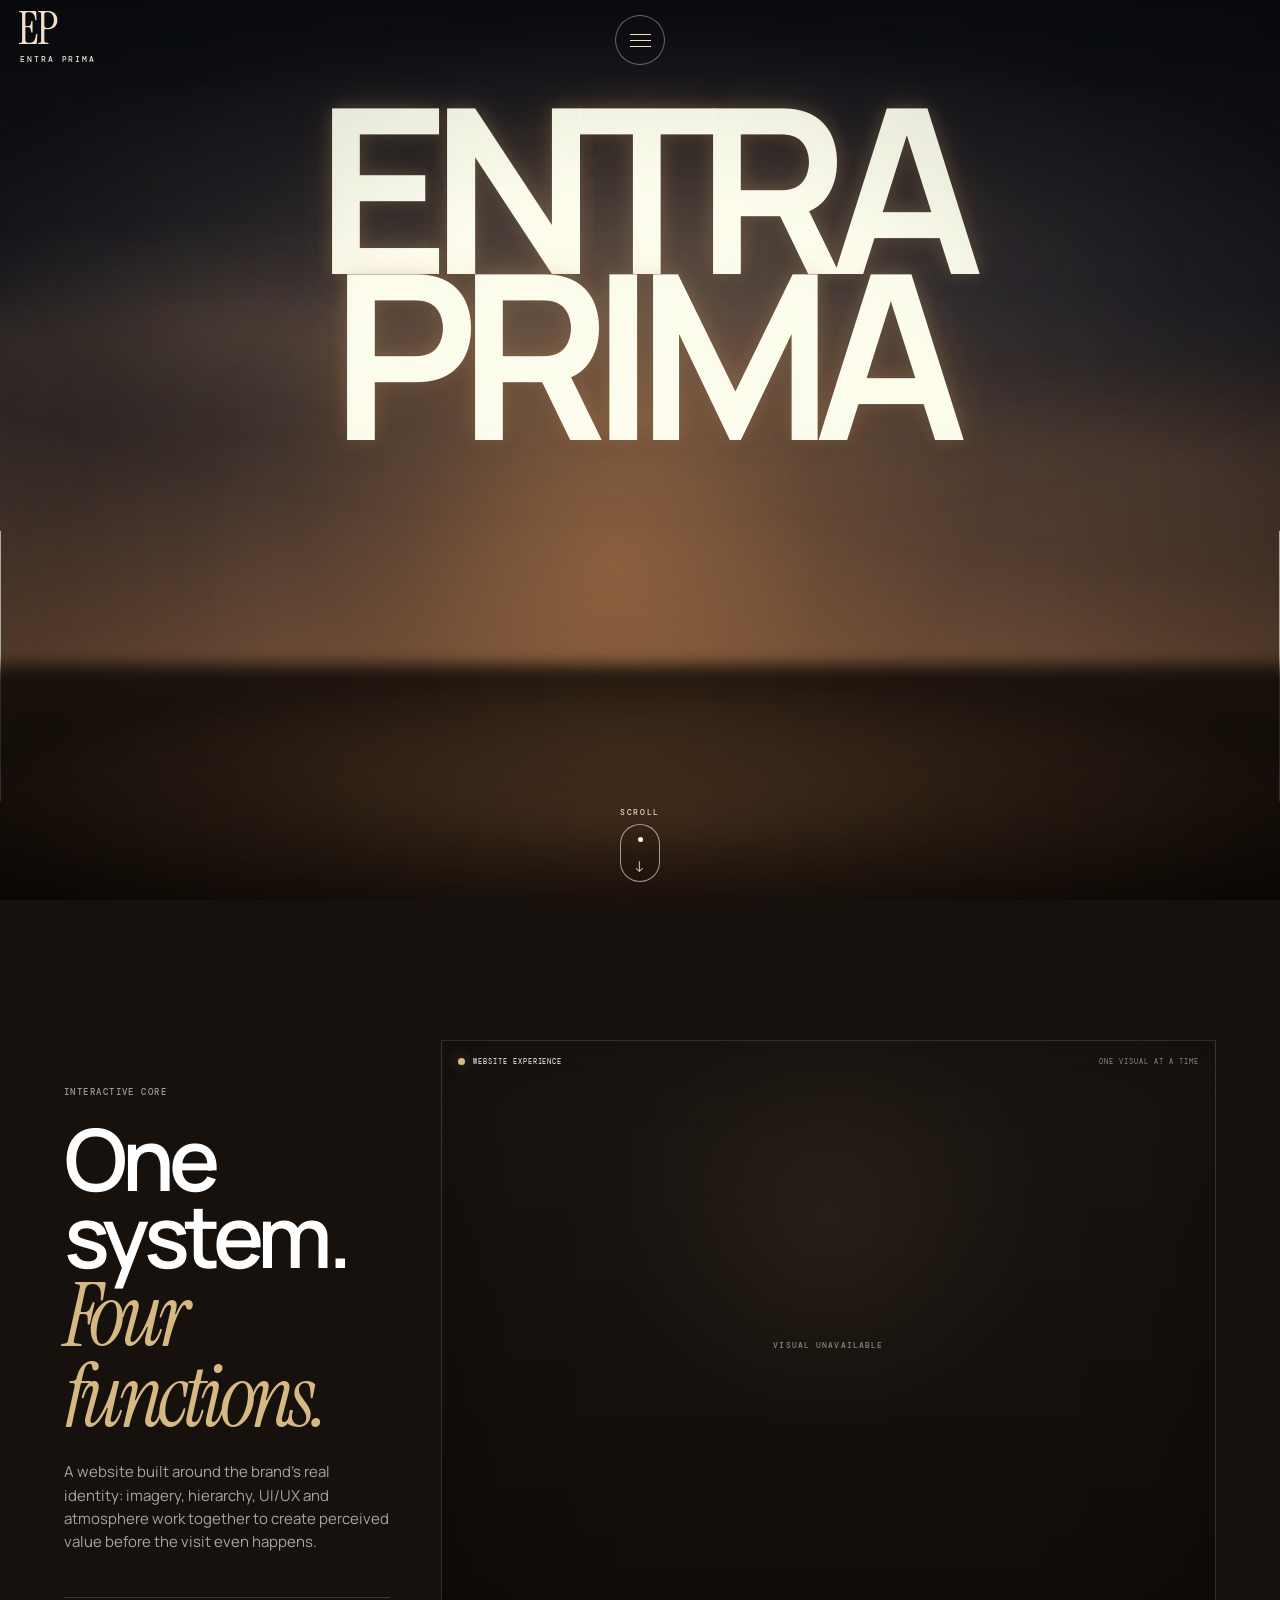
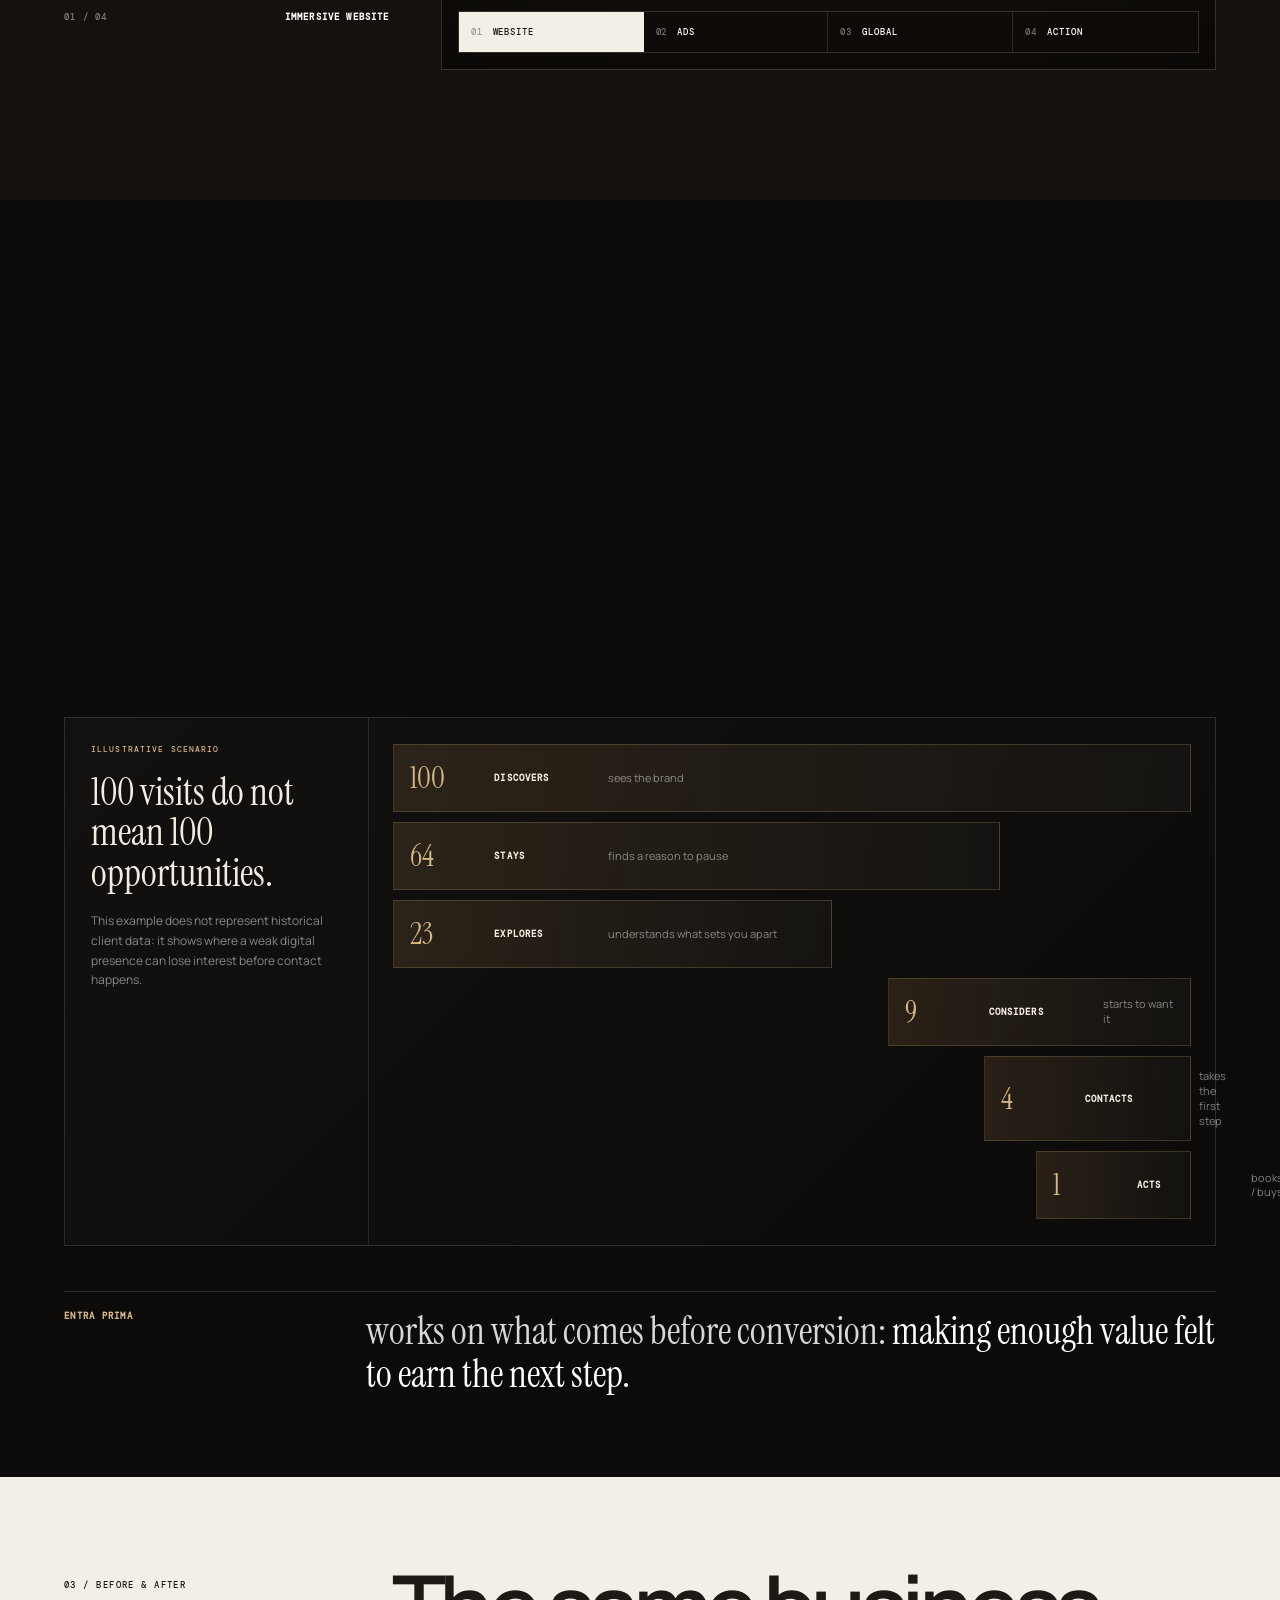
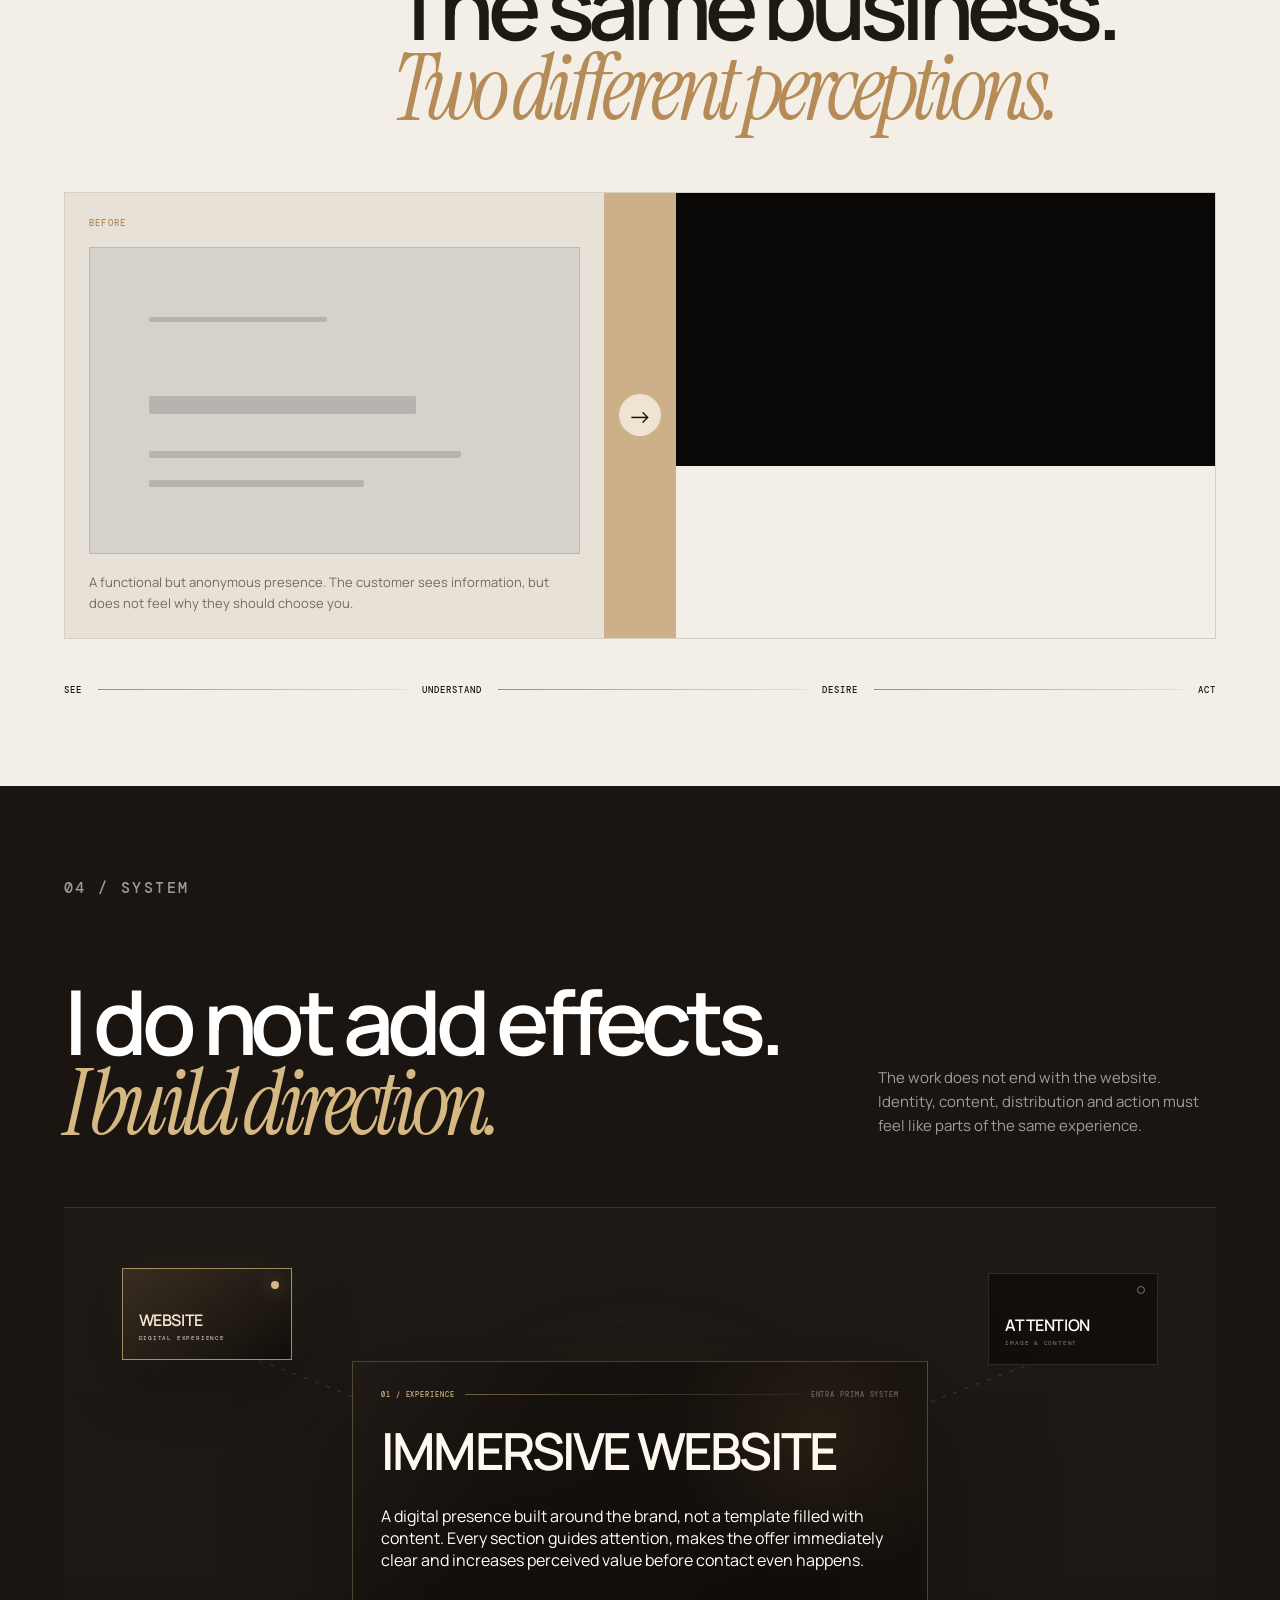
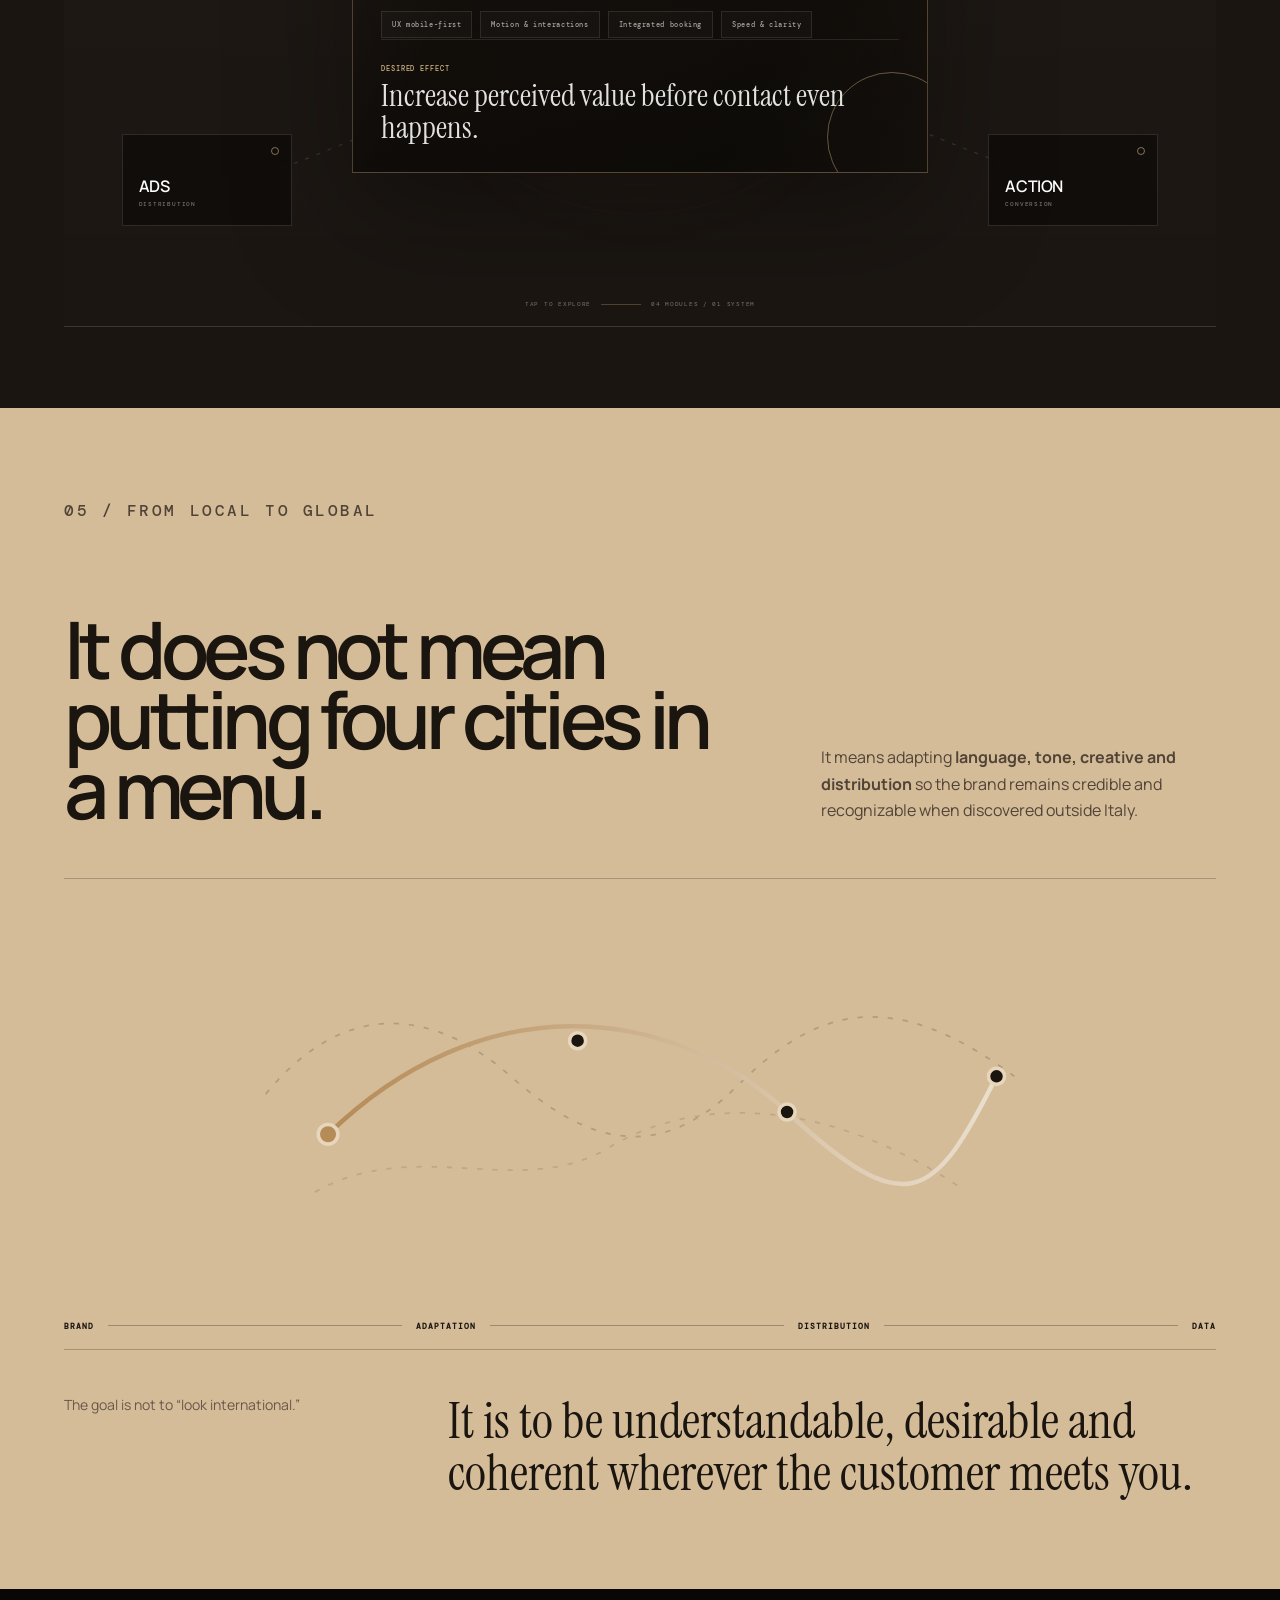
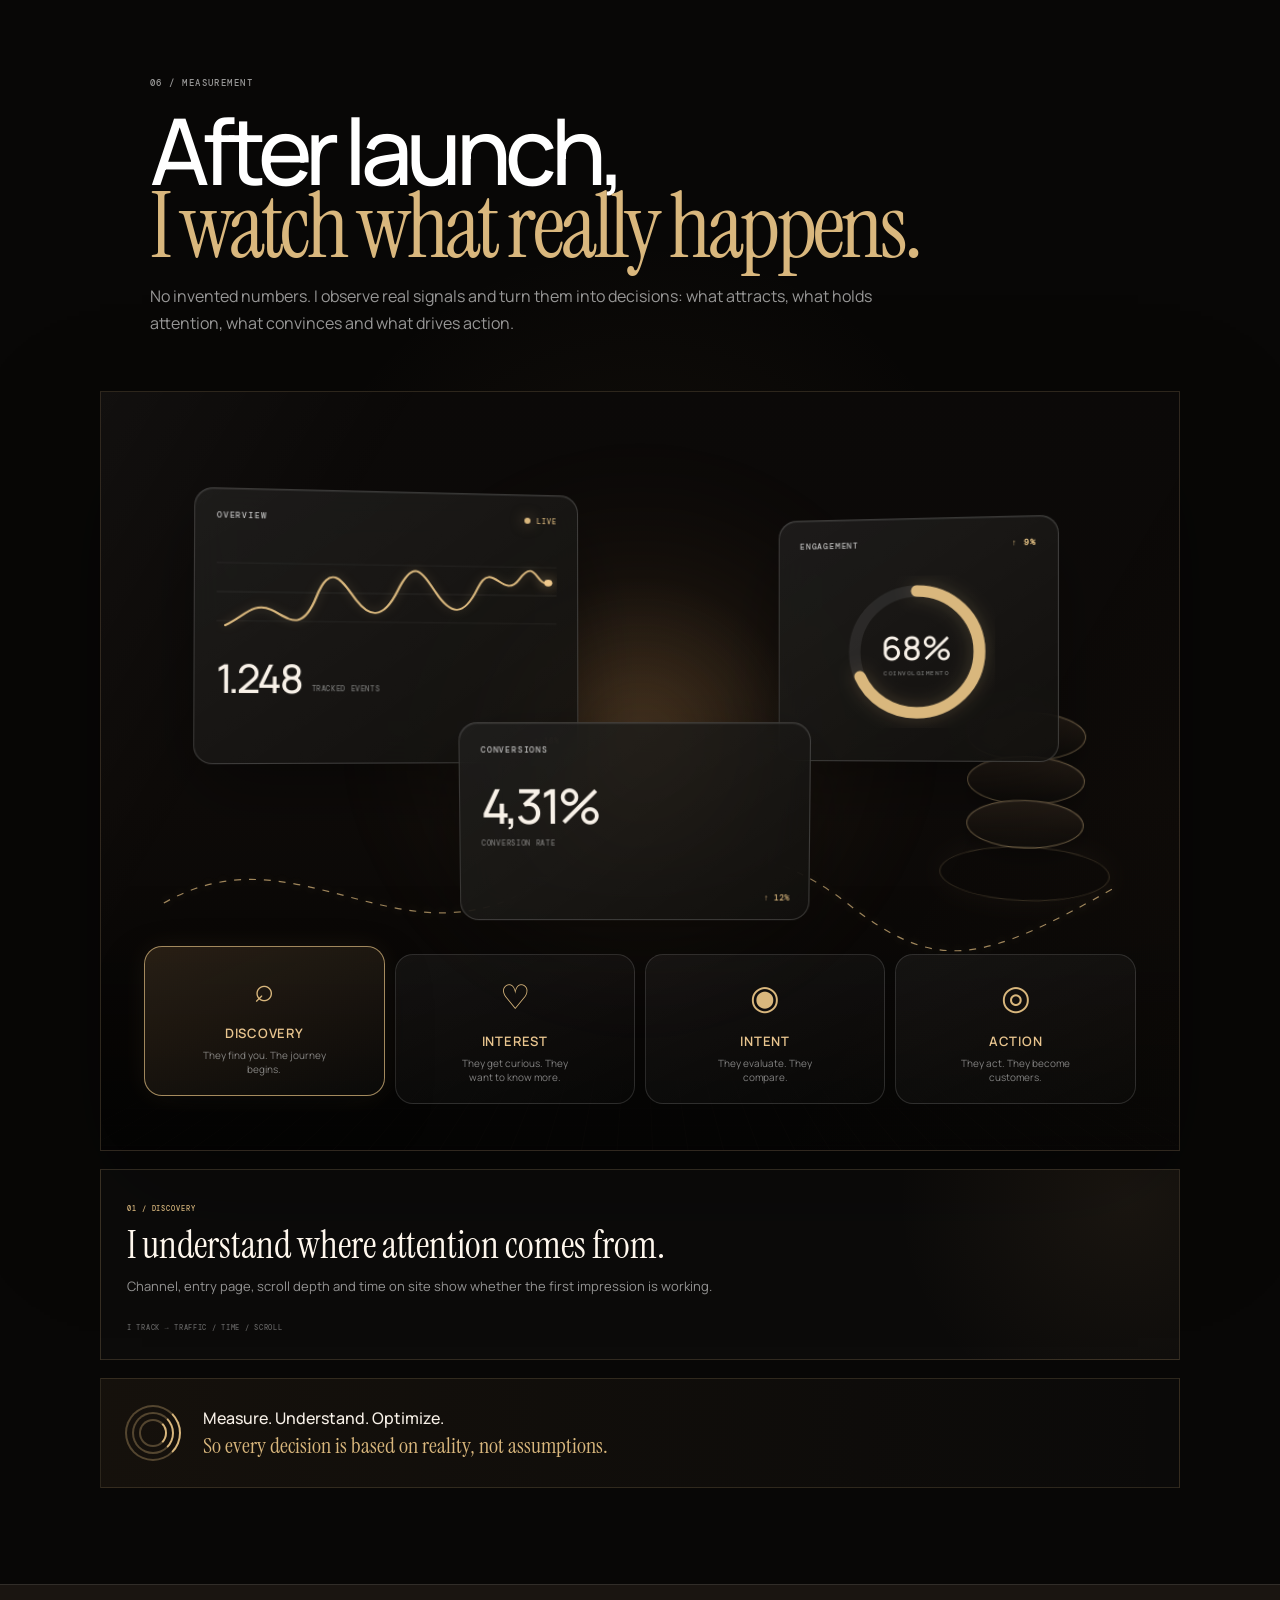
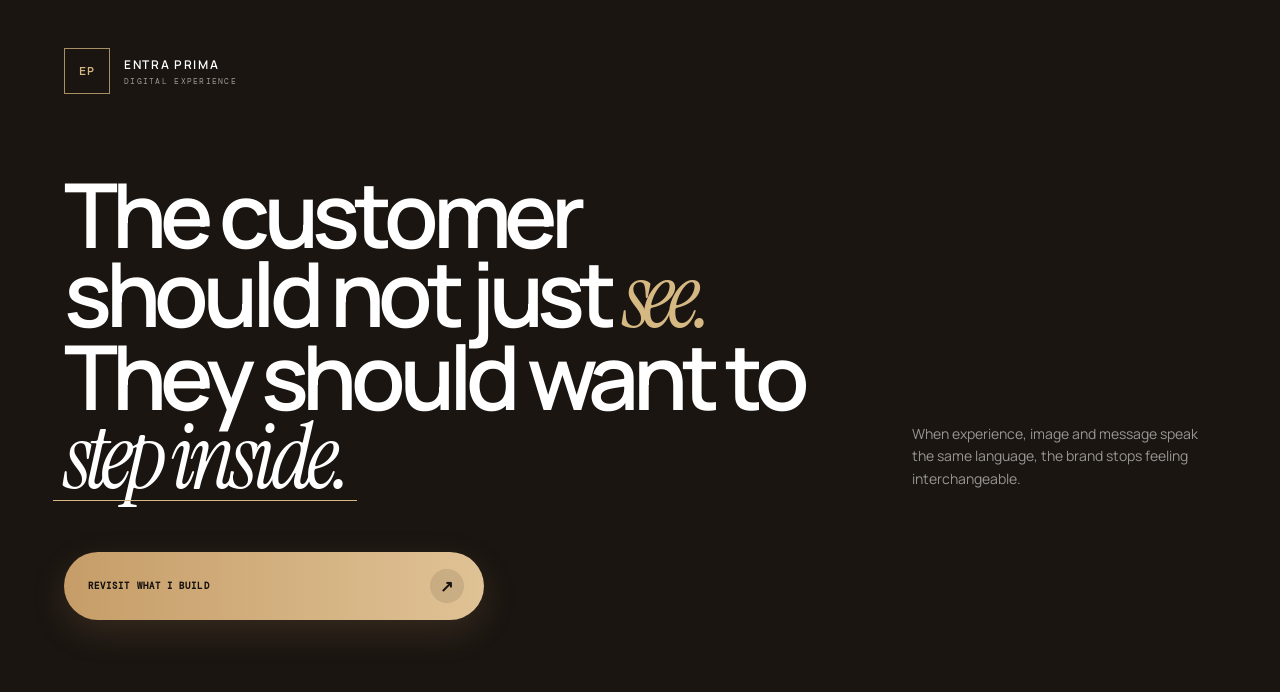
==== commit 02319700: "fix: remove remaining Italian labels" ====
--- a/entra-prima-interactive-v4/index.html
+++ b/entra-prima-interactive-v4/index.html
@@ -381,7 +381,7 @@
           </article>
 
           <div class="global-mobile-flow" aria-hidden="true">
-            <span>IDENTITÀ</span><i></i><span>MARKET FIT</span><i></i><span>TRAFFICO</span><i></i><span>ACTION</span>
+            <span>IDENTITY</span><i></i><span>MARKET FIT</span><i></i><span>TRAFFIC</span><i></i><span>ACTION</span>
           </div>
         </div>
       </div>
